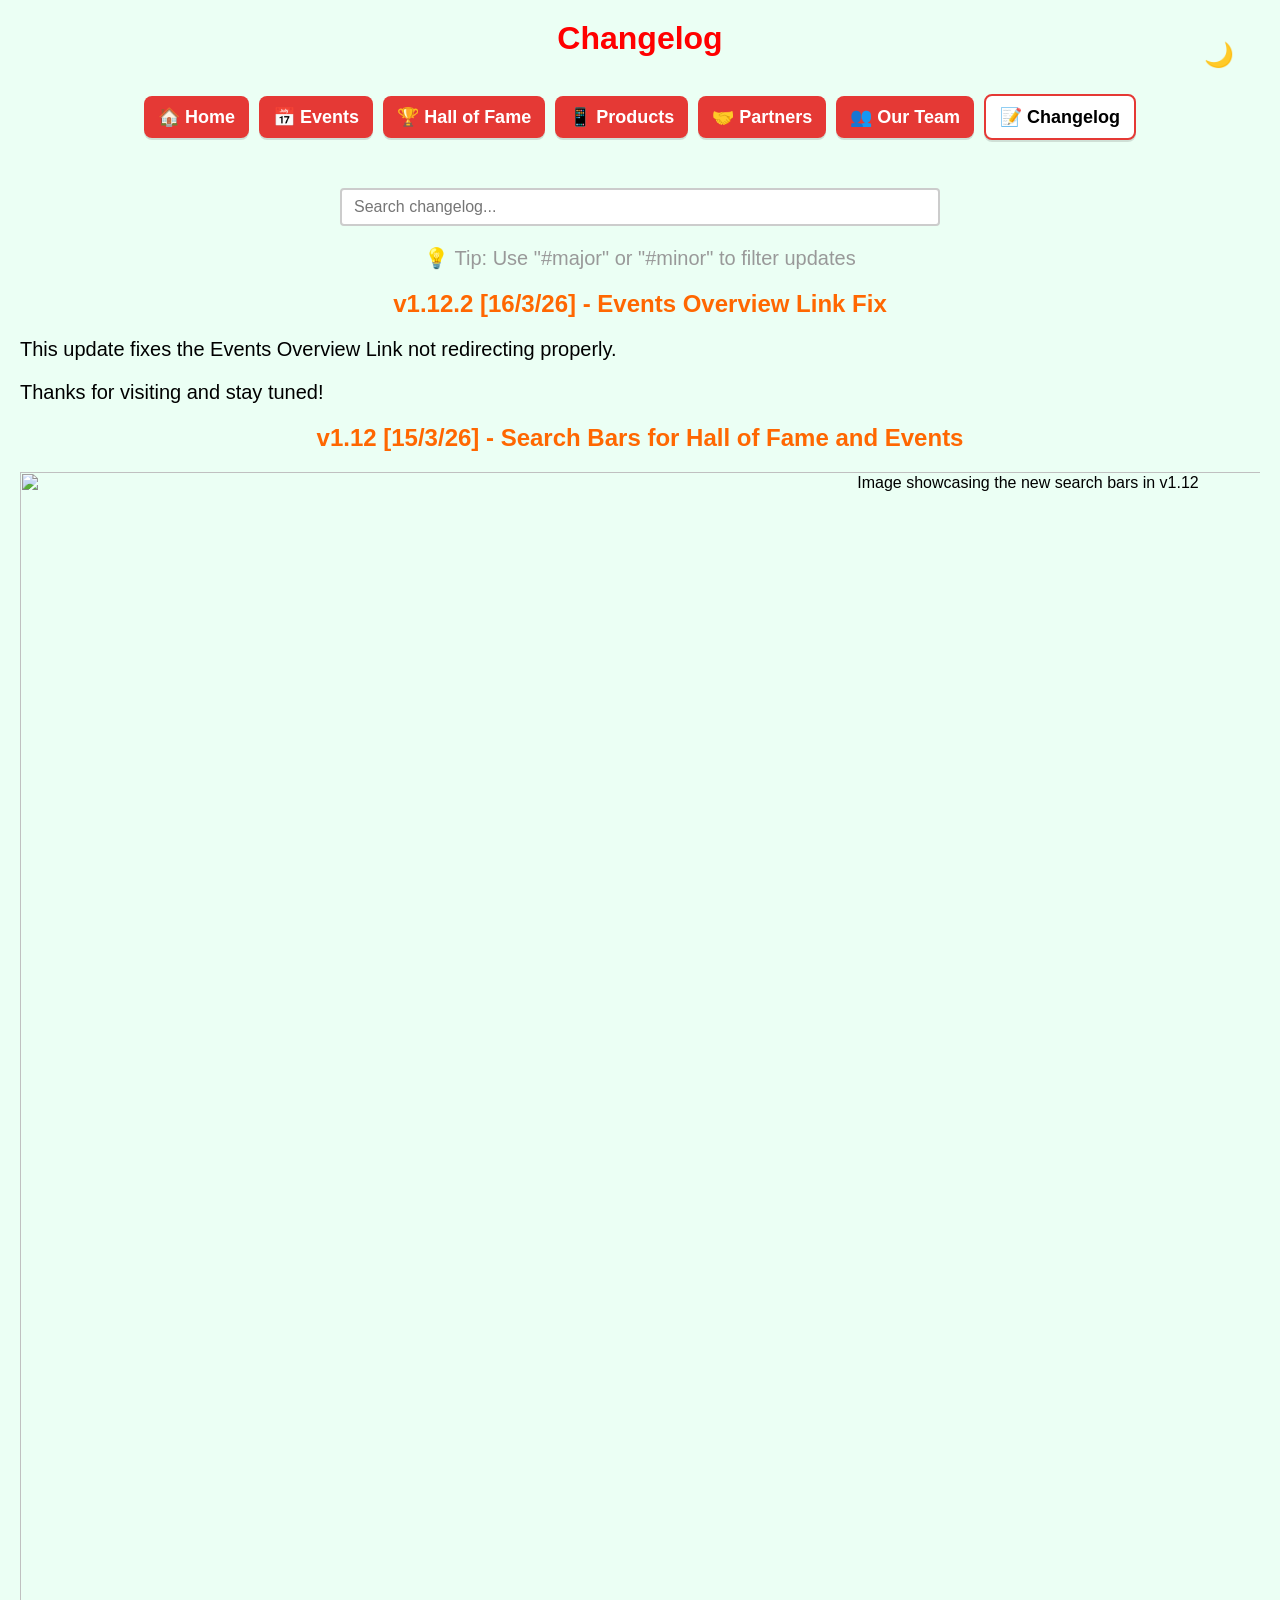
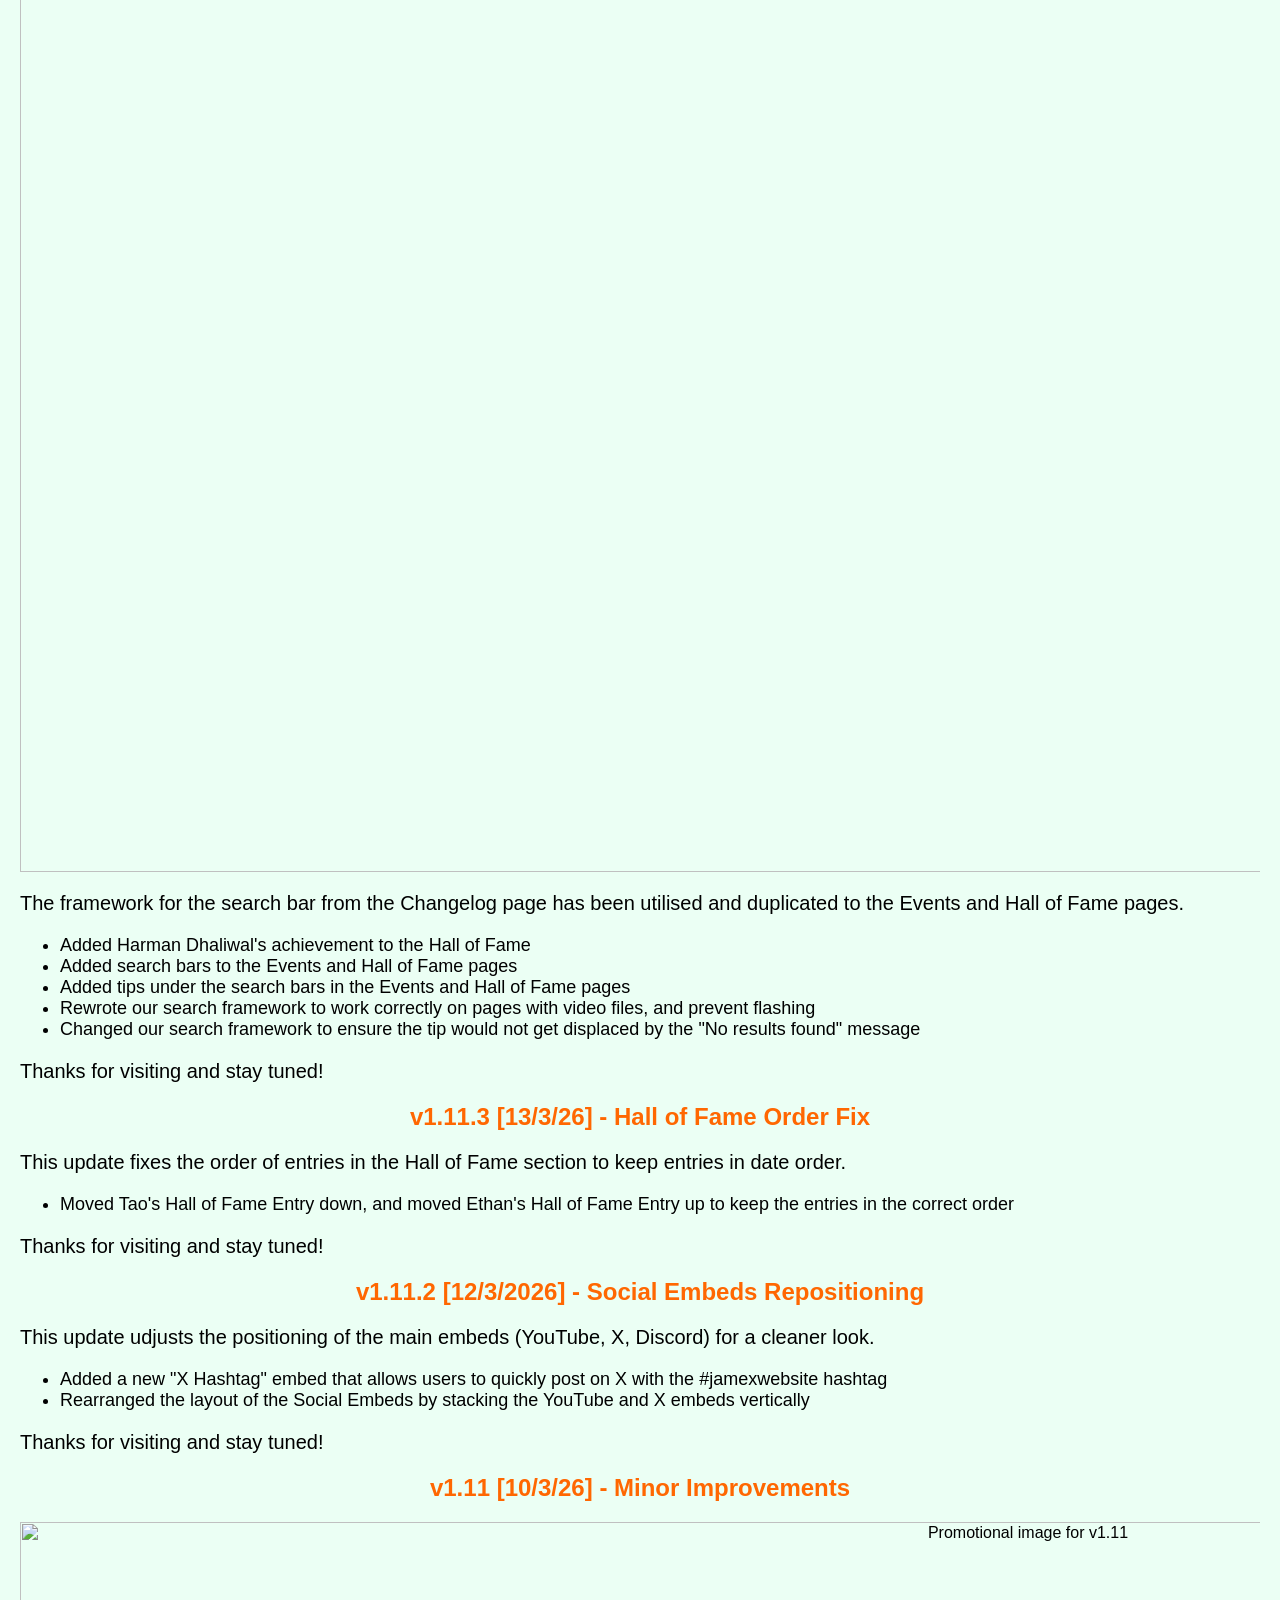
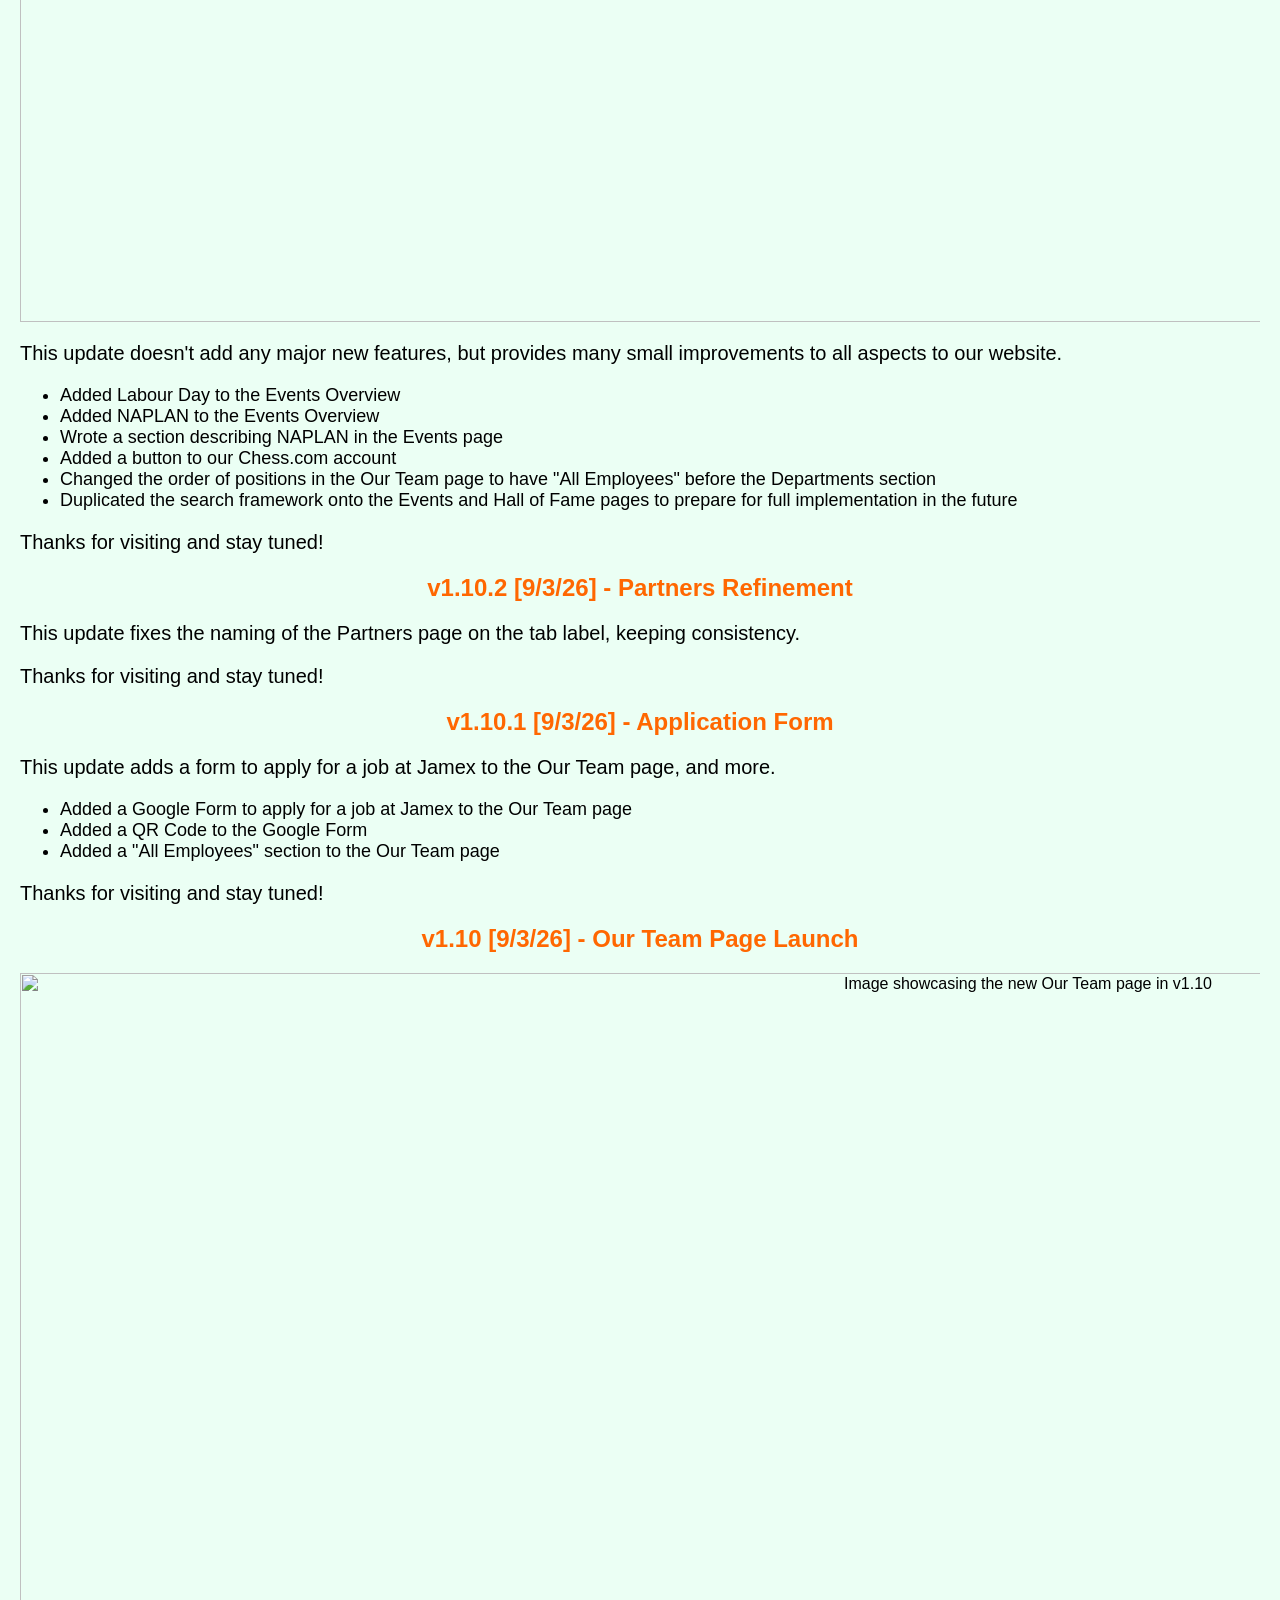
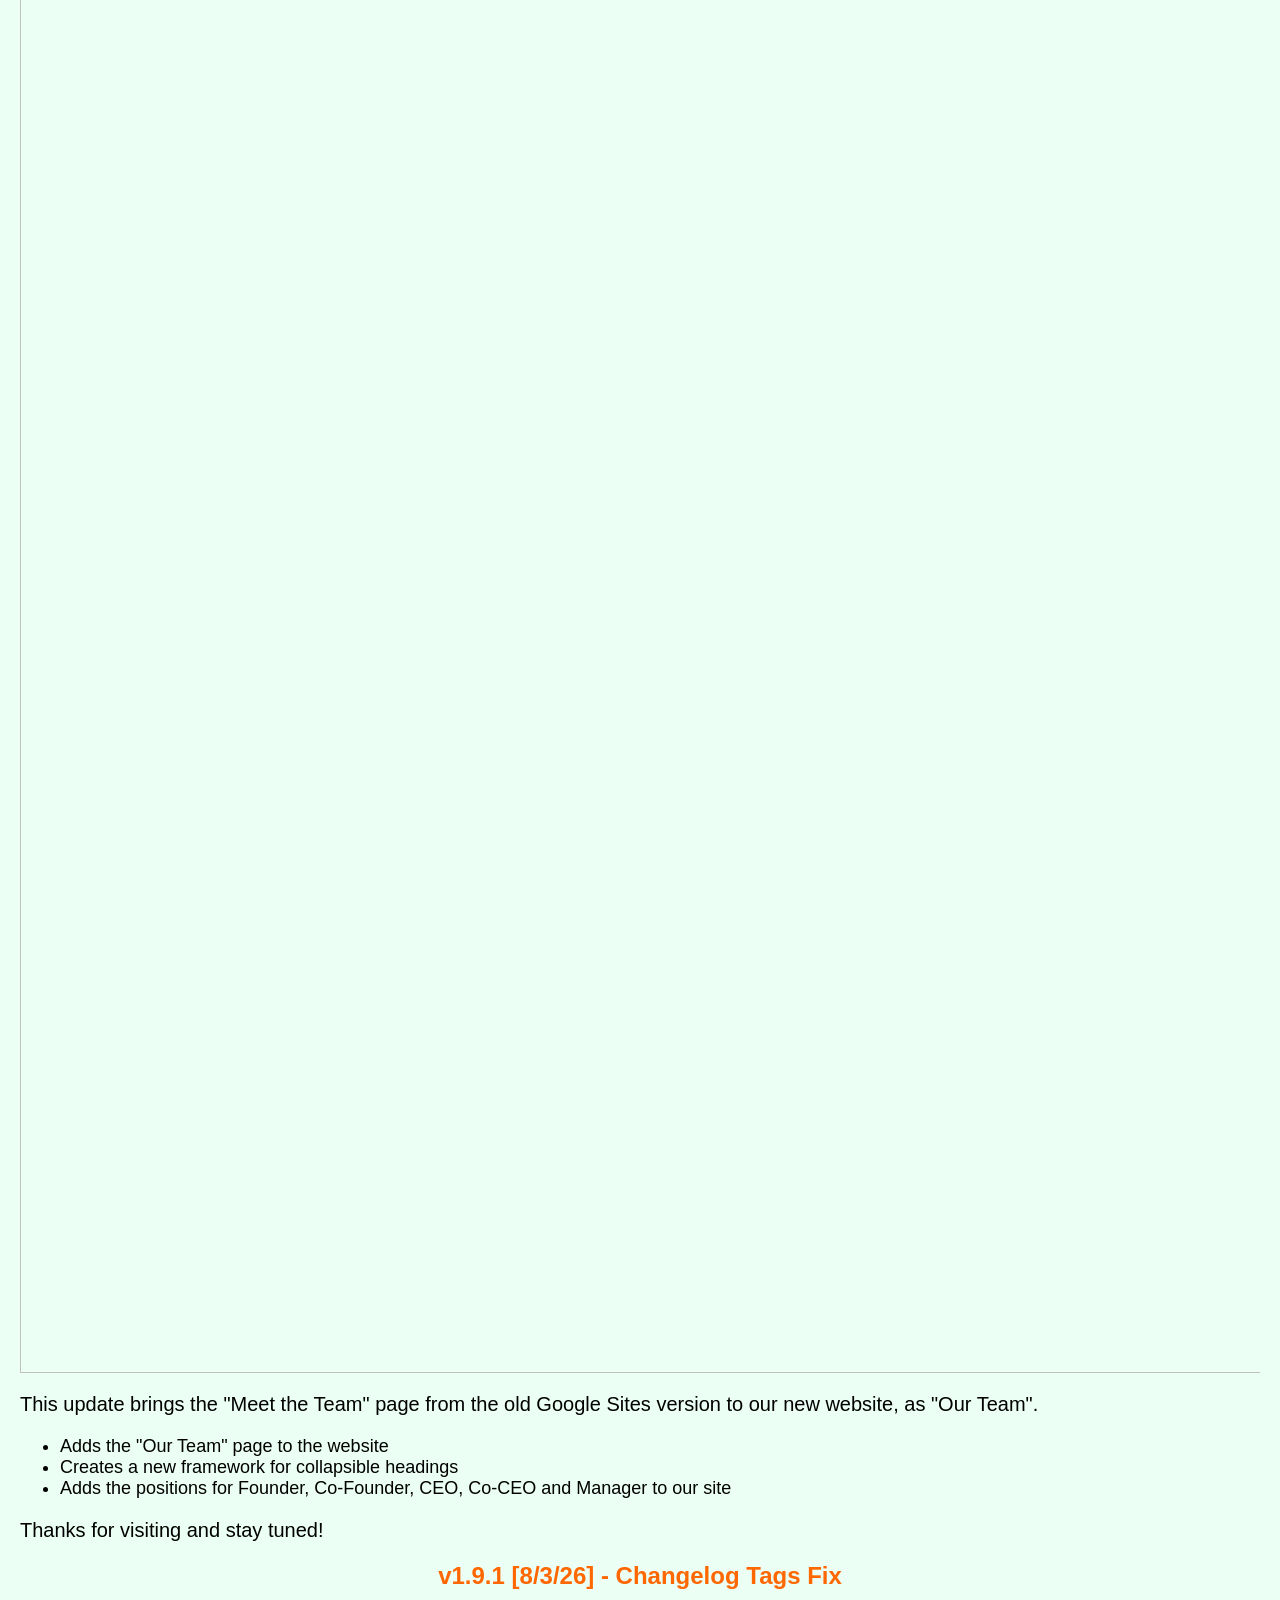
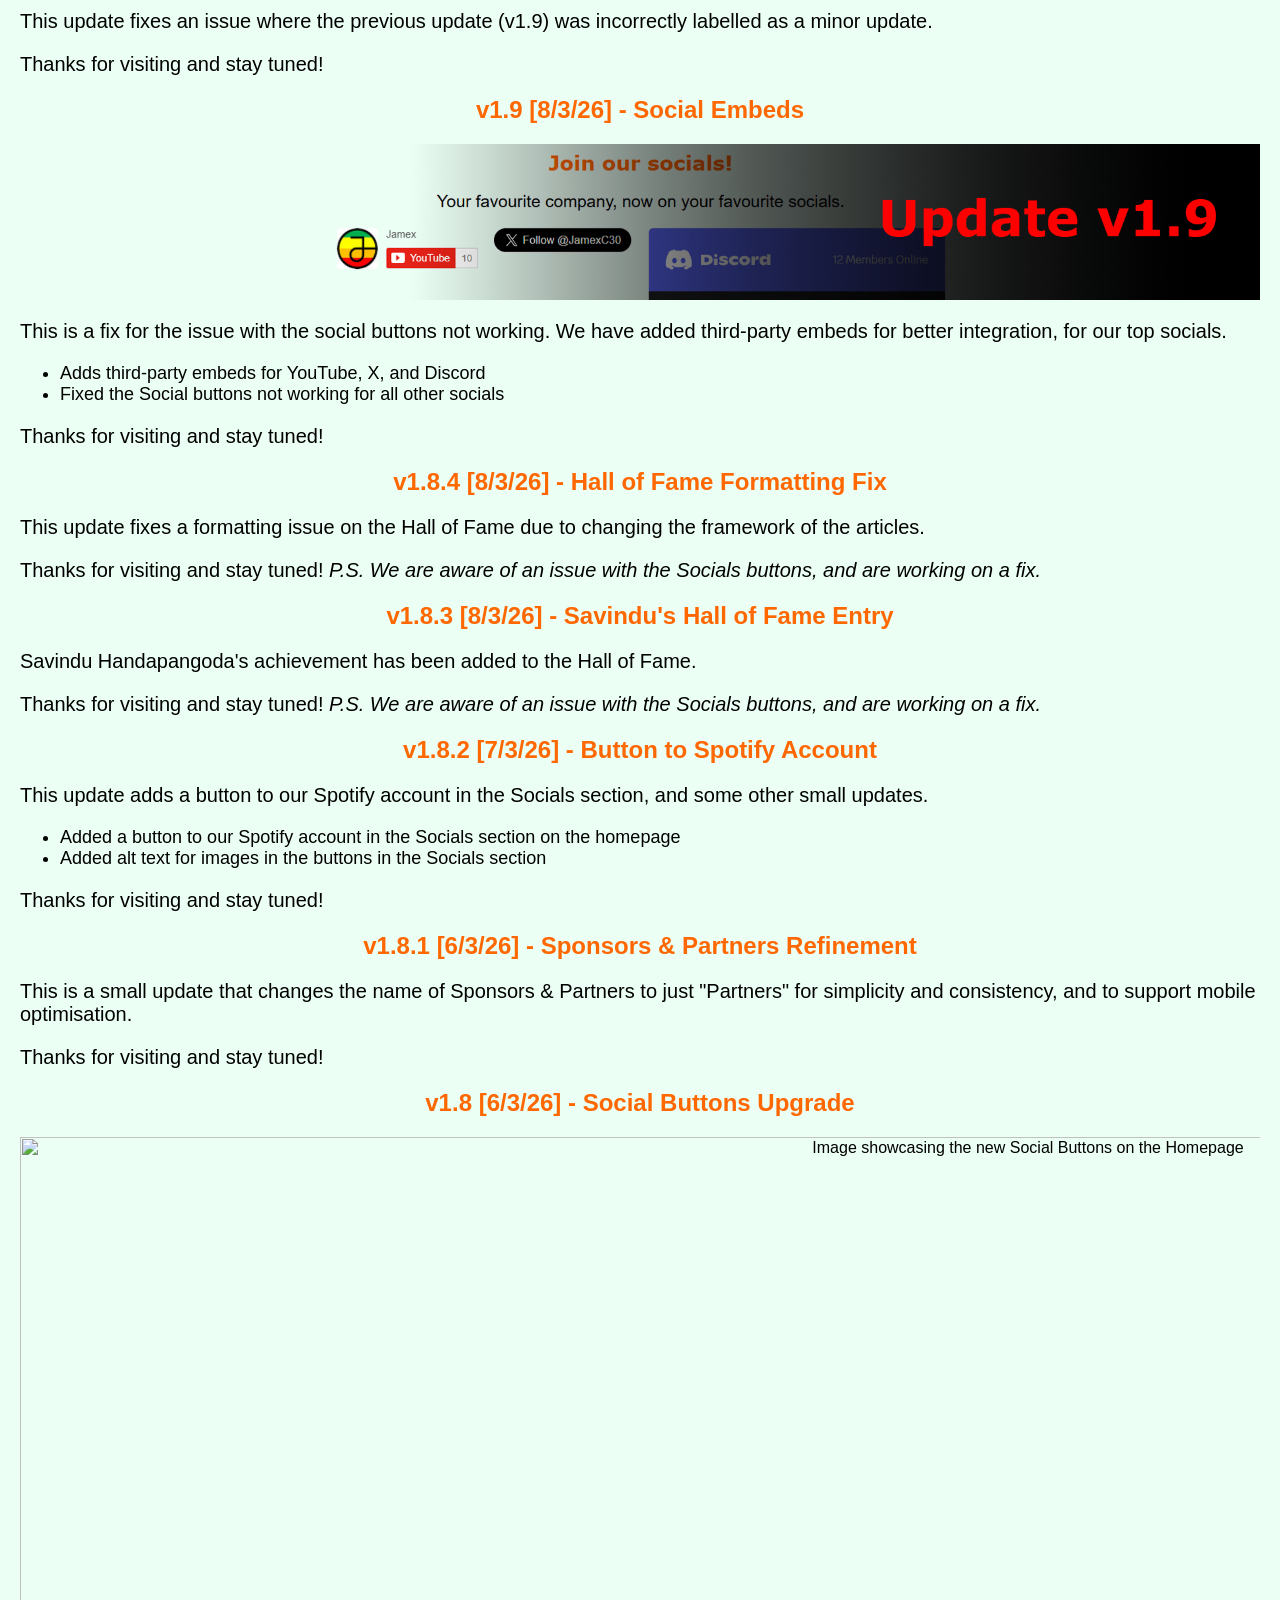
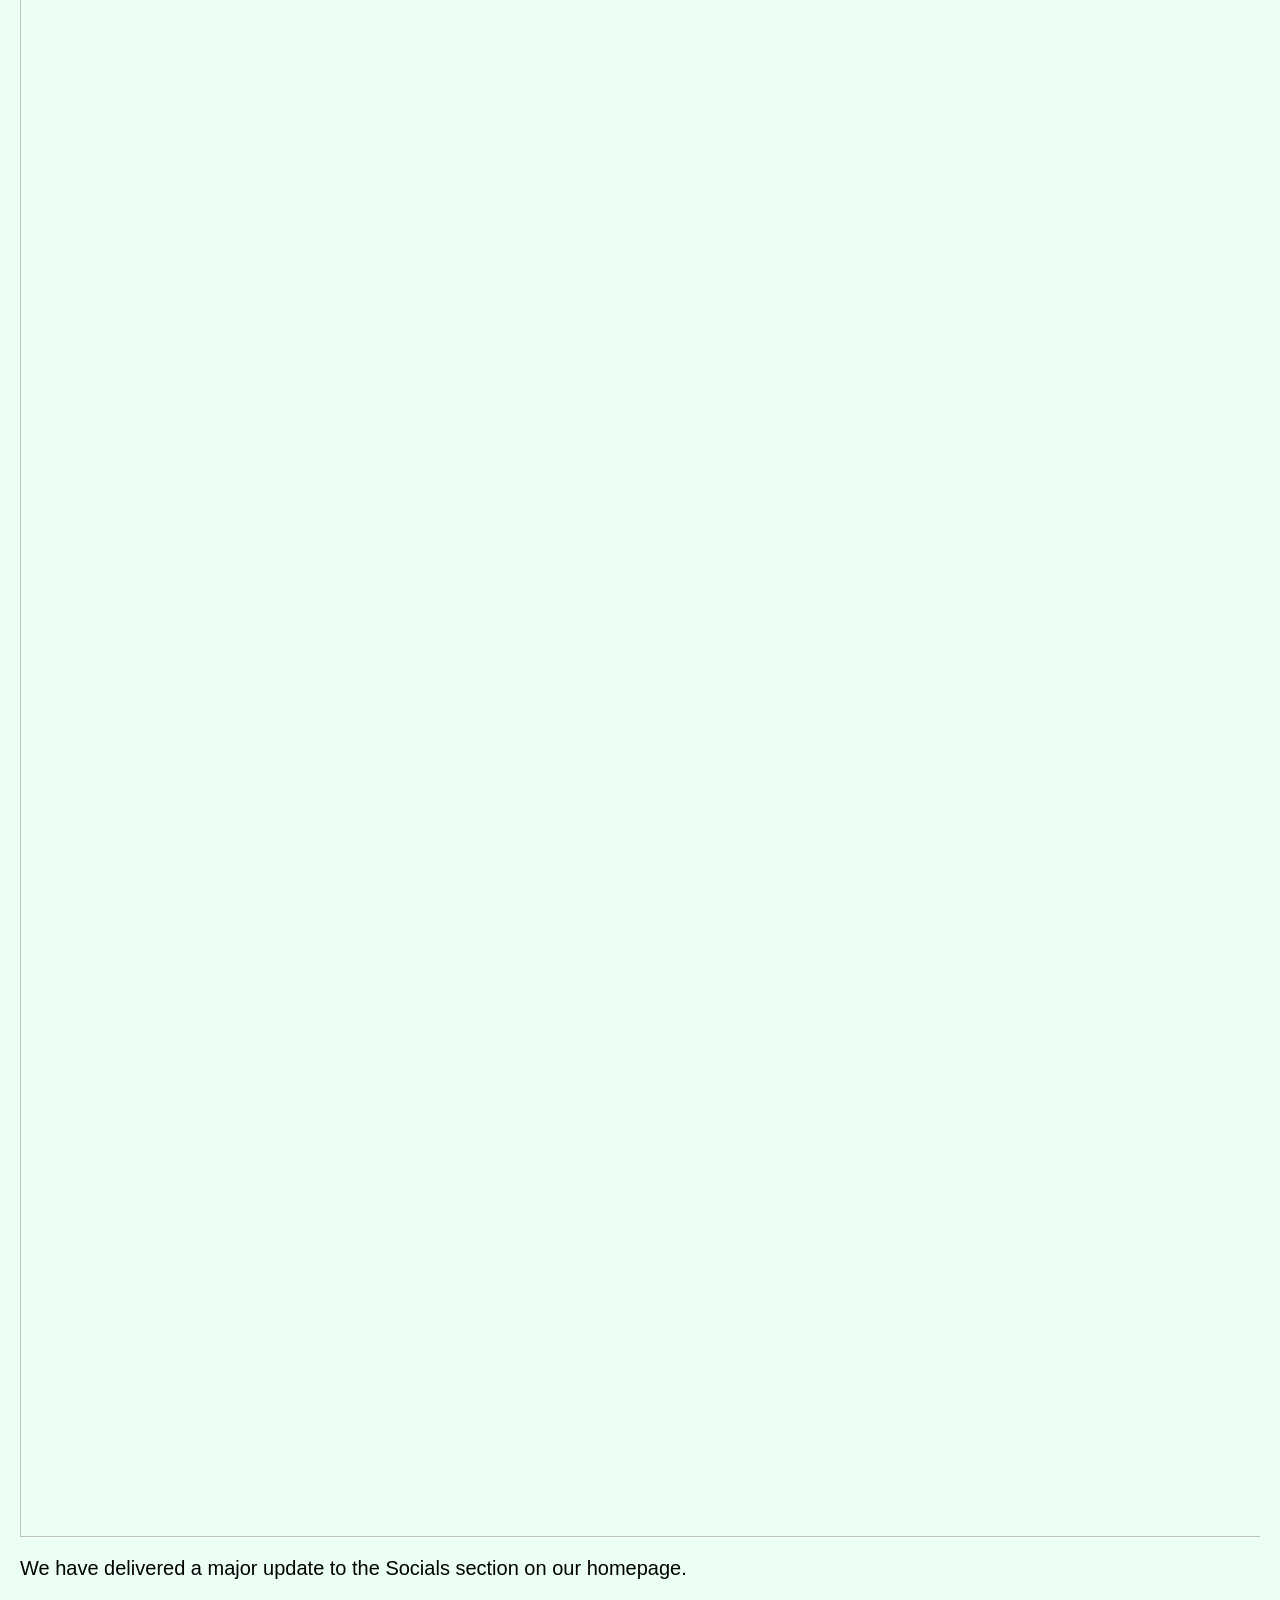
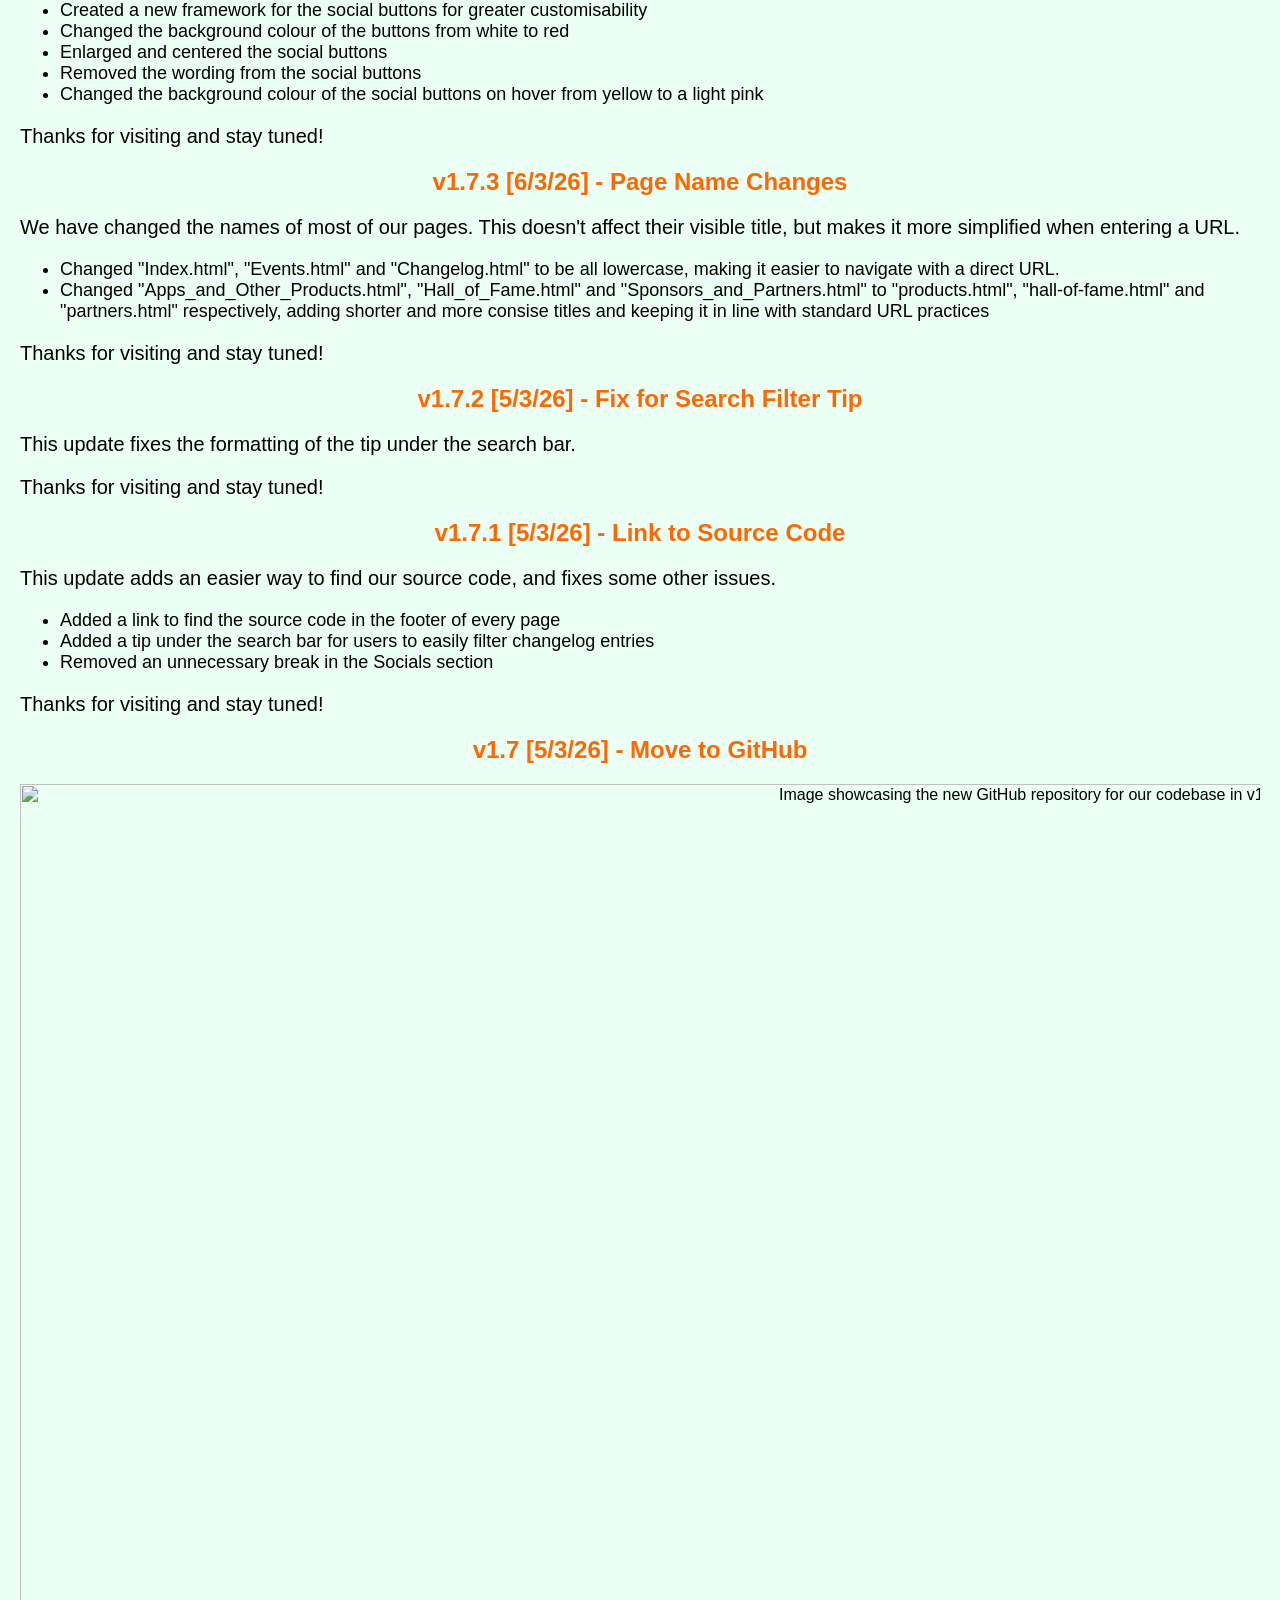
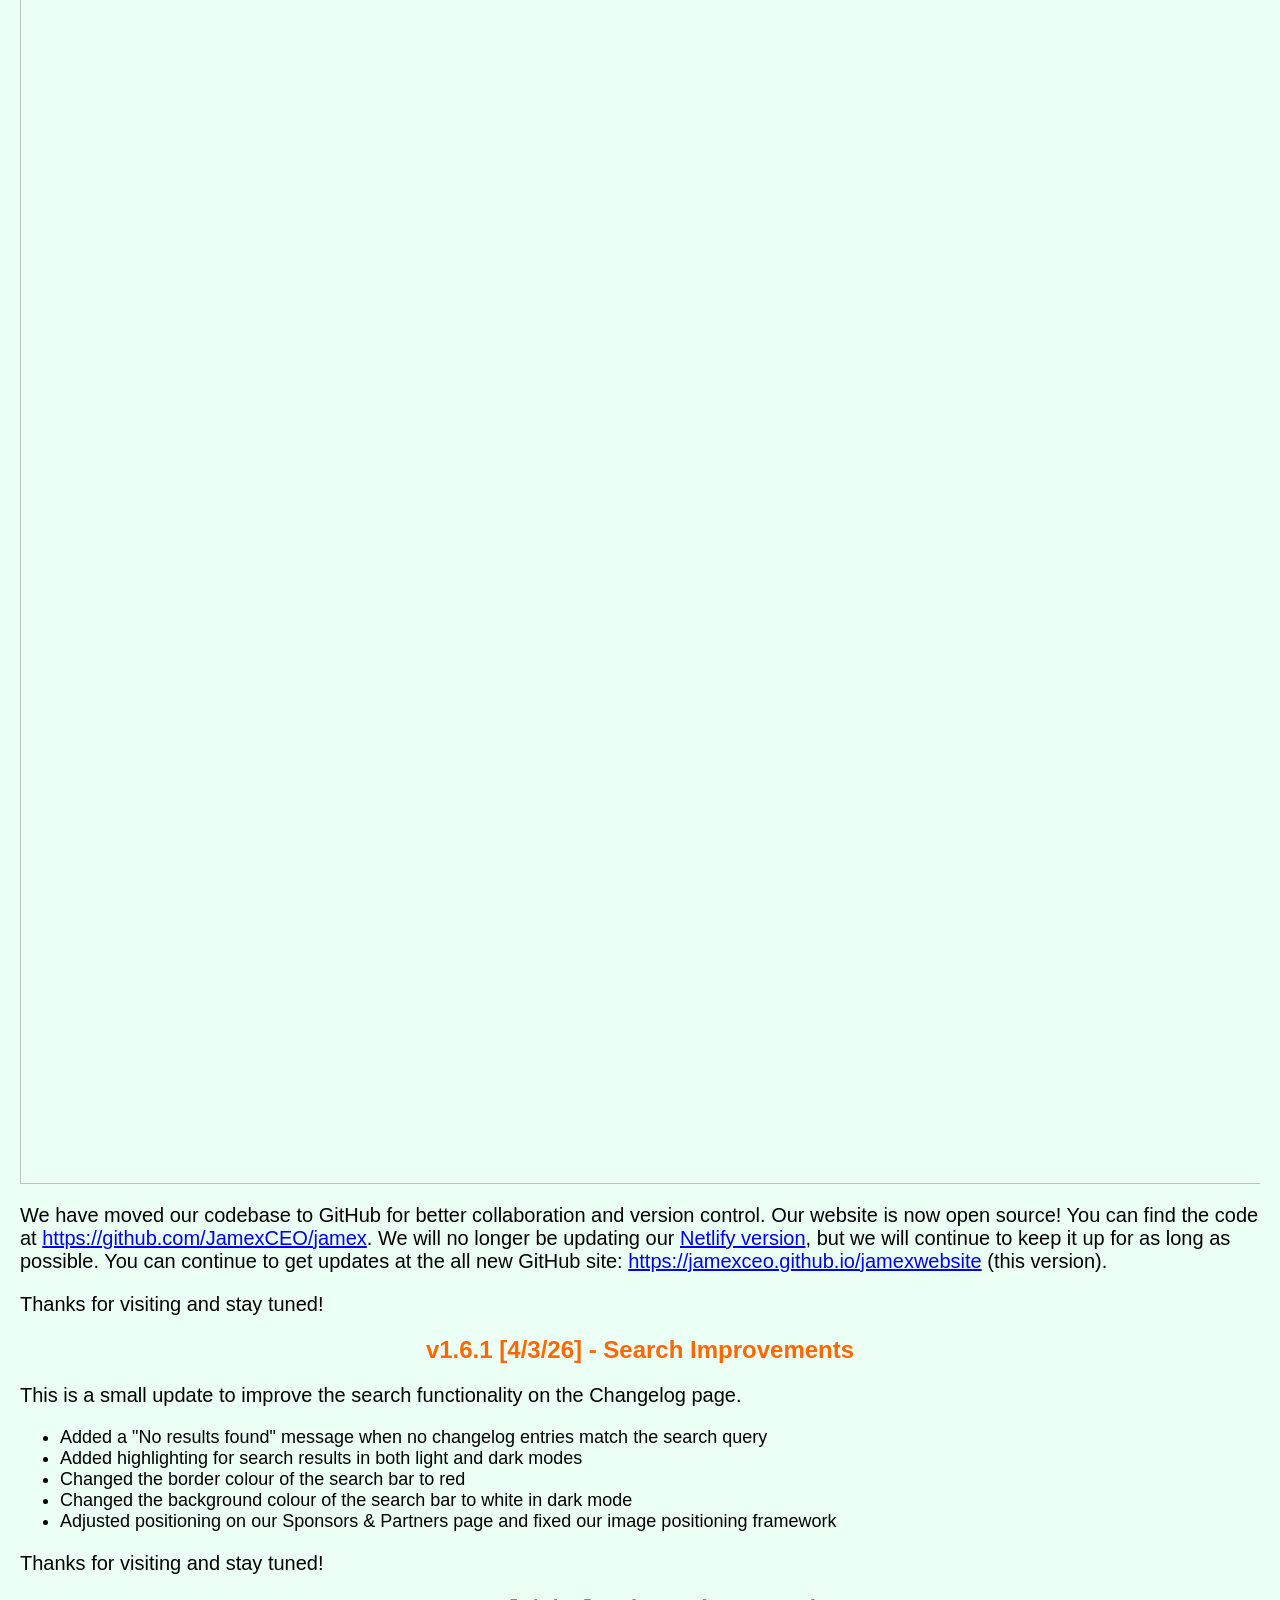
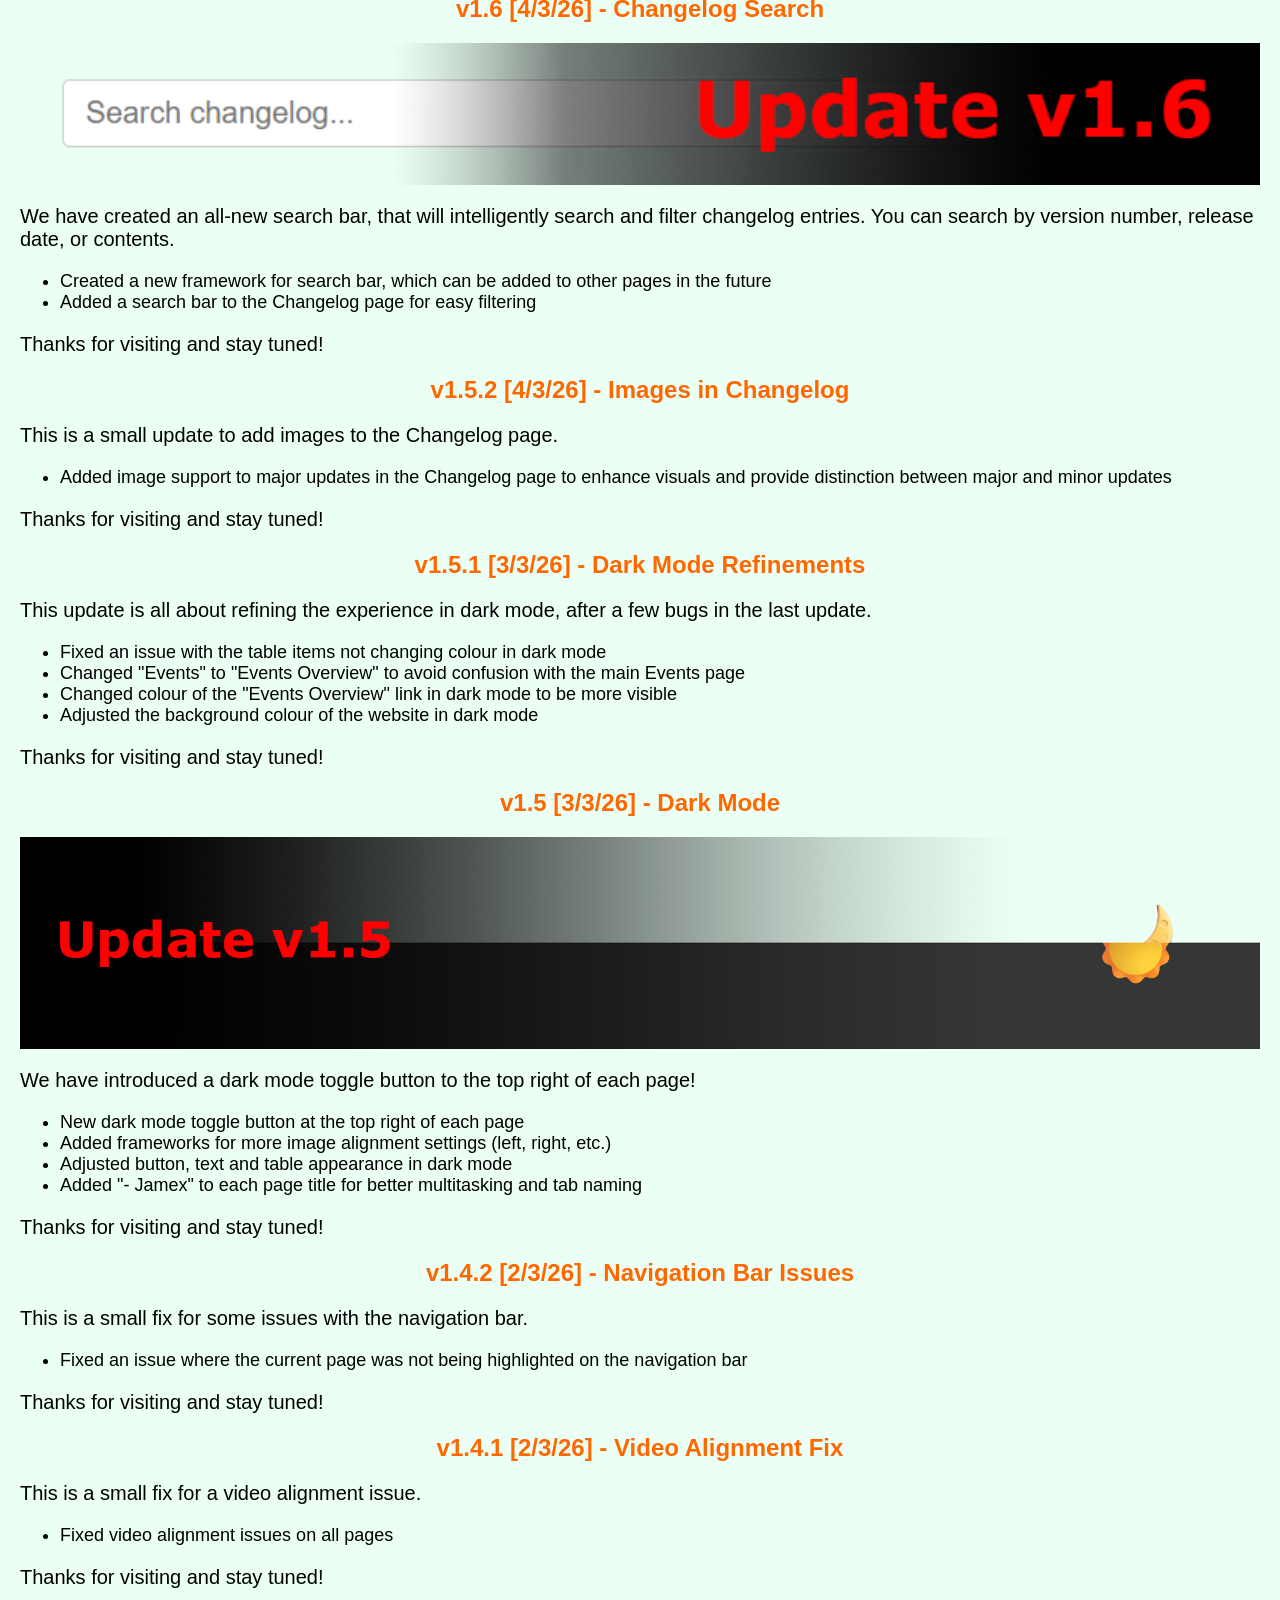
==== changelog.html @ a8b5c5fd "v1.12.1 - Events Overview Link Fix This update fixes the Events Overview Link not redirecting proper" ====
<html>
<head>
    <link rel="stylesheet" href="style.css">
    <link rel="icon" type="image/png" href="assets/favicon.png?">
    <title> Changelog - Jamex </title>
</head>
<body>
        <header> <h1> Changelog </h1>
            <button id="theme-toggle" aria-label="Toggle dark mode">🌙</button>
        </header>
    <nav class="navbar">
        <ul>
            <li><a href="index.html">🏠 Home</a></li>
            <li><a href="events.html">📅 Events</a></li>
            <li><a href="hall-of-fame.html">🏆 Hall of Fame</a></li>
            <li><a href="products.html">📱 Products</a></li>
            <li><a href="partners.html">🤝 Partners</a></li>
            <li><a href="our-team.html">👥 Our Team</a></li>
            <li><a href="changelog.html">📝 Changelog</a></li>
        </ul>
    </nav>
        <section> 
            <!-- search widget; can be reused on other pages by matching IDs and selectors -->
            <div class="search-container">
                <input id="changelog-search" type="text" placeholder="Search changelog...">
            </div>
            <div class="small-text">
                <p> 💡 Tip: Use "#major" or "#minor" to filter updates </p>
            </div>
            <!-- individual changelog entries wrapped for easy filtering -->
            <article class="changelog-entry">
                <div class="tags"> #minor </div>
                <h2> v1.12.2 [16/3/26] - Events Overview Link Fix </h2>
                <p> This update fixes the Events Overview Link not redirecting properly. </p>
                <p> Thanks for visiting and stay tuned! </p>
            </article>
            <article class="changelog-entry">
                <div class="tags"> #major </div>
                <h2> v1.12 [15/3/26] - Search Bars for Hall of Fame and Events </h2>
                <div class="image-container">
                    <img src="assets/v1.12-image.png" width="2000" alt="Image showcasing the new search bars in v1.12">
                </div>
                <p> The framework for the search bar from the Changelog page has been utilised and duplicated to the Events and Hall of Fame pages. </p>
                <ul>
                    <li> Added Harman Dhaliwal's achievement to the Hall of Fame </li>
                    <li> Added search bars to the Events and Hall of Fame pages </li>
                    <li> Added tips under the search bars in the Events and Hall of Fame pages </li>
                    <li> Rewrote our search framework to work correctly on pages with video files, and prevent flashing </li>
                    <li> Changed our search framework to ensure the tip would not get displaced by the "No results found" message </li>
                </ul>
                <p> Thanks for visiting and stay tuned! </p>
            </article>
            <article class="changelog-entry">
                <div class="tags"> #minor </div>
                <h2> v1.11.3 [13/3/26] - Hall of Fame Order Fix </h2>
                <p> This update fixes the order of entries in the Hall of Fame section to keep entries in date order. </p>
                <ul>
                    <li> Moved Tao's Hall of Fame Entry down, and moved Ethan's Hall of Fame Entry up to keep the entries in the correct order </li>
                </ul>
                <p> Thanks for visiting and stay tuned! </p>
            </article>
            <article class="changelog-entry">
                <div class="tags"> #minor </div>
                <h2> v1.11.2 [12/3/2026] - Social Embeds Repositioning </h2>
                <p> This update udjusts the positioning of the main embeds (YouTube, X, Discord) for a cleaner look. </p>
                <ul>
                    <li> Added a new "X Hashtag" embed that allows users to quickly post on X with the #jamexwebsite hashtag </li>
                    <li> Rearranged the layout of the Social Embeds by stacking the YouTube and X embeds vertically </li>
                </ul>
                <p> Thanks for visiting and stay tuned! </p>
            </article>
            <article class="changelog-entry">
                <div class="tags"> #major </div>
                <h2> v1.11 [10/3/26] - Minor Improvements </h2>
                <div class="image-container">
                    <img src="assets/v1.11-image.png" width="2000" alt="Promotional image for v1.11">
                </div>
                <p> This update doesn't add any major new features, but provides many small improvements to all aspects to our website. </p>
                <ul>
                    <li> Added Labour Day to the Events Overview </li>
                    <li> Added NAPLAN to the Events Overview </li>
                    <li> Wrote a section describing NAPLAN in the Events page </li>
                    <li> Added a button to our Chess.com account </li>
                    <li> Changed the order of positions in the Our Team page to have "All Employees" before the Departments section </li>
                    <li> Duplicated the search framework onto the Events and Hall of Fame pages to prepare for full implementation in the future </li>
                </ul>
                <p> Thanks for visiting and stay tuned! </p>
            </article>
            <article class="changelog-entry">
                <div class="tags"> #minor </div>
                <h2> v1.10.2 [9/3/26] - Partners Refinement </h2>
                <p> This update fixes the naming of the Partners page on the tab label, keeping consistency. </p>
                <p> Thanks for visiting and stay tuned! </p>
            </article>
            <article class="changelog-entry">
                <div class="tags"> #minor </div>
                <h2> v1.10.1 [9/3/26] - Application Form </h2>
                <p> This update adds a form to apply for a job at Jamex to the Our Team page, and more. </p>
                <ul>
                    <li> Added a Google Form to apply for a job at Jamex to the Our Team page </li>
                    <li> Added a QR Code to the Google Form </li>
                    <li> Added a "All Employees" section to the Our Team page </li>
                </ul>
                <p> Thanks for visiting and stay tuned! </p>
            </article>
            <article class="changelog-entry">
                <div class="tags"> #major </div>
                <h2> v1.10 [9/3/26] - Our Team Page Launch </h2>
                <div class="image-container">
                    <img src="assets/v1.10-image.png" width="2000" alt="Image showcasing the new Our Team page in v1.10">
                </div>
                <p> This update brings the "Meet the Team" page from the old Google Sites version to our new website, as "Our Team". </p>
                <ul>
                    <li> Adds the "Our Team" page to the website </li>
                    <li> Creates a new framework for collapsible headings </li>
                    <li> Adds the positions for Founder, Co-Founder, CEO, Co-CEO and Manager to our site </li>
                </ul>
                <p> Thanks for visiting and stay tuned! </p>
            </article>
            <article class="changelog-entry">
                <div class="tags"> #minor </div>
                <h2> v1.9.1 [8/3/26] - Changelog Tags Fix </h2>
                <p> This update fixes an issue where the previous update (v1.9) was incorrectly labelled as a minor update. </p>
                <p> Thanks for visiting and stay tuned! </p>
            </article>
            <article class="changelog-entry">
                <div class="tags"> #major </div>
                <h2> v1.9 [8/3/26] - Social Embeds </h2>
                <div class="image-container">
                    <img src="assets/v1.9-image.png" width="2000" alt="Image showcasing the new Social Embeds in v1.9">
                </div>
                <p> This is a fix for the issue with the social buttons not working. We have added third-party embeds for better integration, for our top socials. </p>
                <ul>
                    <li> Adds third-party embeds for YouTube, X, and Discord </li>
                    <li> Fixed the Social buttons not working for all other socials </li>
                </ul>
                <p> Thanks for visiting and stay tuned! <p>
            </article>
            <article class="changelog-entry">
                <div class="tags"> #minor </div>
                <h2> v1.8.4 [8/3/26] - Hall of Fame Formatting Fix </h2>
                    <p> This update fixes a formatting issue on the Hall of Fame due to changing the framework of the articles. </p>
                    <p> Thanks for visiting and stay tuned! <i> P.S. We are aware of an issue with the Socials buttons, and are working on a fix. </i> </p>
            </article>
            <article class="changelog-entry">
                <div class="tags"> #minor </div>
                <h2> v1.8.3 [8/3/26] - Savindu's Hall of Fame Entry </h2>
                <p> Savindu Handapangoda's achievement has been added to the Hall of Fame. </p>
                <p> Thanks for visiting and stay tuned! <i> P.S. We are aware of an issue with the Socials buttons, and are working on a fix. </i></p>
            </article>
            <article class="changelog-entry">
                <div class="tags"> #minor </div>
                <h2> v1.8.2 [7/3/26] - Button to Spotify Account </h2>
                <p> This update adds a button to our Spotify account in the Socials section, and some other small updates. </p>
                <ul>
                    <li> Added a button to our Spotify account in the Socials section on the homepage </li>
                    <li> Added alt text for images in the buttons in the Socials section </li>
                </ul>
                <p> Thanks for visiting and stay tuned! </p>
            </article>
            <article class="changelog-entry">
                <div class="tags"> #minor </div>
                <h2> v1.8.1 [6/3/26] - Sponsors & Partners Refinement </h2>
                <p> This is a small update that changes the name of Sponsors & Partners to just "Partners" for simplicity and consistency, and to support mobile optimisation. </p>
                <p> Thanks for visiting and stay tuned! </p>
            </article>
            <article class="changelog-entry">
                <div class="tags"> #major </div>
                <h2> v1.8 [6/3/26] - Social Buttons Upgrade </h2>
                <div class="image-container">
                    <img src="assets/v1.8-image.png" width="2000" alt="Image showcasing the new Social Buttons on the Homepage">
                </div>
                <p> We have delivered a major update to the Socials section on our homepage. </p>
                <ul>
                    <li> Created a new framework for the social buttons for greater customisability </li>
                    <li> Changed the background colour of the buttons from white to red </li>
                    <li> Enlarged and centered the social buttons </li>
                    <li> Removed the wording from the social buttons </li>
                    <li> Changed the background colour of the social buttons on hover from yellow to a light pink </li>
                </ul>
                <p> Thanks for visiting and stay tuned! </p>
            </article>
            <article class="changelog-entry">
                <div class="tags"> #minor </div>
                <h2> v1.7.3 [6/3/26] - Page Name Changes </h2>
                <p> We have changed the names of most of our pages. This doesn't affect their visible title, but makes it more simplified when entering a URL. </p>
                <ul>
                    <li> Changed "Index.html", "Events.html" and "Changelog.html" to be all lowercase, making it easier to navigate with a direct URL. </li>
                    <li> Changed "Apps_and_Other_Products.html", "Hall_of_Fame.html" and "Sponsors_and_Partners.html" to "products.html", "hall-of-fame.html" and "partners.html" respectively, adding shorter and more consise titles and keeping it in line with standard URL practices </li>
                </ul>
                <p> Thanks for visiting and stay tuned! </p>
            </article>
            <article class="changelog-entry">
                <div class="tags"> #minor </div>
                <h2> v1.7.2 [5/3/26] - Fix for Search Filter Tip </h2>
                <p> This update fixes the formatting of the tip under the search bar. </p>
                <p> Thanks for visiting and stay tuned! <p>
                <h2> v1.7.1 [5/3/26] - Link to Source Code </h2>
                <p> This update adds an easier way to find our source code, and fixes some other issues. </p>
                <ul>
                    <li> Added a link to find the source code in the footer of every page </li>
                    <li> Added a tip under the search bar for users to easily filter changelog entries </li>
                    <li> Removed an unnecessary break in the Socials section </li>
                </ul>
                <p> Thanks for visiting and stay tuned! </p>
            </article>
            <article class="changelog-entry">
                <div class="tags"> #major </div>
                <h2> v1.7 [5/3/26] - Move to GitHub </h2>
                <div class="image-container">
                    <img src="assets/v1.7-image.png" width="2000" alt="Image showcasing the new GitHub repository for our codebase in v1.7">
                </div>
                <p> We have moved our codebase to GitHub for better collaboration and version control. Our website is now open source! You can find the code at <a href="https://github.com/JamexCEO/jamex"> https://github.com/JamexCEO/jamex</a>. We will no longer be updating our <a href="https://jamexwebsite.netlify.app">Netlify version</a>, but we will continue to keep it up for as long as possible. You can continue to get updates at the all new GitHub site: <a href="https://jamexceo.github.io/jamexwebsite/index.html"> https://jamexceo.github.io/jamexwebsite</a> (this version).</p>
                <p> Thanks for visiting and stay tuned! </p>
            </article>
            <article class="changelog-entry">
                <!-- tags are hidden but included in textContent for searching -->
                <div class="tags"> #minor </div>
                <h2> v1.6.1 [4/3/26] - Search Improvements </h2>
                <p> This is a small update to improve the search functionality on the Changelog page. </p>
                    <ul>
                        <li> Added a "No results found" message when no changelog entries match the search query </li>
                        <li> Added highlighting for search results in both light and dark modes </li>
                        <li> Changed the border colour of the search bar to red </li>
                        <li> Changed the background colour of the search bar to white in dark mode </li>
                        <li> Adjusted positioning on our Sponsors & Partners page and fixed our image positioning framework</li>
                    </ul>
                <p> Thanks for visiting and stay tuned! </p>
            </article>
            <article class="changelog-entry">
                <div class="tags"> #major </div>
                <h2> v1.6 [4/3/26] - Changelog Search </h2>
                <div class="image-container">
                    <img src="assets/v1.6-image.png" width="2000" alt="Image showcasing the new search bar in v1.6">
                </div>
                <p> We have created an all-new search bar, that will intelligently search and filter changelog entries. You can search by version number, release date, or contents.</p>
                    <ul>
                        <li> Created a new framework for search bar, which can be added to other pages in the future </li>
                        <li> Added a search bar to the Changelog page for easy filtering </li>
                    </ul>
                <p> Thanks for visiting and stay tuned! </p>
            </article>
            <article class="changelog-entry">
                <div class="tags"> #minor </div>
                <h2> v1.5.2 [4/3/26] - Images in Changelog </h2>
                <p> This is a small update to add images to the Changelog page. </p>
                <ul>
                    <li> Added image support to major updates in the Changelog page to enhance visuals and provide distinction between major and minor updates </li>
                </ul>
                <p> Thanks for visiting and stay tuned! </p>
            </article>
            <article class="changelog-entry">
                <div class="tags"> #minor </div>
                <h2> v1.5.1 [3/3/26] - Dark Mode Refinements </h2>
                <p> This update is all about refining the experience in dark mode, after a few bugs in the last update. </p>
                <ul>
                    <li> Fixed an issue with the table items not changing colour in dark mode </li>
                    <li> Changed "Events" to "Events Overview" to avoid confusion with the main Events page </li>
                    <li> Changed colour of the "Events Overview" link in dark mode to be more visible </li>
                    <li> Adjusted the background colour of the website in dark mode </li>
                </ul>
                <p> Thanks for visiting and stay tuned! </p>
            </article>
            <article class="changelog-entry">
                <div class="tags"> #major </div>
                <h2> v1.5 [3/3/26] - Dark Mode </h2>
                <div class="image-container">
                    <img src="assets/v1.5-image.png" width="2000" alt="Image showcasing the new dark mode in v1.5">
                </div>
                <p> We have introduced a dark mode toggle button to the top right of each page! </p>
                <ul>
                    <li> New dark mode toggle button at the top right of each page </li>
                    <li> Added frameworks for more image alignment settings (left, right, etc.) </li>
                    <li> Adjusted button, text and table appearance in dark mode </li>
                    <li> Added "- Jamex" to each page title for better multitasking and tab naming </li>
                </ul>
                <p> Thanks for visiting and stay tuned! </p>
            </article>
            <article class="changelog-entry">
                <div class="tags"> #minor </div>
                <h2> v1.4.2 [2/3/26] - Navigation Bar Issues </h2>
                <p> This is a small fix for some issues with the navigation bar. </p>
                <ul>
                    <li> Fixed an issue where the current page was not being highlighted on the navigation bar </li>
                </ul>
                <p> Thanks for visiting and stay tuned! </p>
            </article>
            <article class="changelog-entry">
                <div class="tags"> #minor </div>
                <h2> v1.4.1 [2/3/26] - Video Alignment Fix </h2>
                <p> This is a small fix for a video alignment issue. </p>
                <ul>
                    <li> Fixed video alignment issues on all pages </li>
                </ul>
                <p> Thanks for visiting and stay tuned! </p>
            </article>
            <article class="changelog-entry">
                <div class="tags"> #major </div>
                <h2> v1.4 [2/3/26] - Navigation Bar + more </h2>
                <div class="image-container">
                    <img src="assets/v1.4-image.png" width="2000" alt="Image showcasing the new Navigation Bar in v1.4">
                </div>
                <p> We have introduced a new navigation bar to the top of the website! As part of our transition to VS Code, we were able to make many more changes! </p>
                <ul>
                    <li> New navigation bar </li>
                    <li> Indication of current page on navigation bar through button colour </li>
                    <li> Indication of external links vs internal links through button colour </li>
                    <li> New framework to center images on pages </li>
                    <li> New Changelog page to keep track of changes directly on our website </li>
                    <li> Small visual refinements </li>
                </ul>
                <p> Thanks for visiting and stay tuned! </p>
            </article>
        </section>
    <footer> <small> © Copyright Jamex 2026 | <a href="https://github.com/JamexCEO/jamex"> See our source code </a> </small> </footer>
</body>
<script src="common.js"></script>
<script>
    initSearch('changelog-search', '.changelog-entry');
</script>
</html>
---- style.css ----
/* Use border-box to make sizing and padding predictable */
*, *::before, *::after {
	box-sizing: border-box;
}

/* colour variables allow us to switch theme easily */
:root {
    --bg-color: #ebfff4;
    --text-color: black;
}

body {
    background-color: var(--bg-color);
    color: var(--text-color);
    margin: 0;
    padding: 20px; /* keep content away from the left edge */
    font-family: Arial, sans-serif;
}

/* dark theme — apply by adding .dark on the <body> */
body.dark {
    --bg-color: #363636;
    --text-color: white;
}

/* theme toggle button */
#theme-toggle {
    position: absolute;
    top: 20px;
    right: 20px;
    font-size: 24px;
    border: none;
    background: transparent;
    cursor: pointer;
}

h1 {
	color: #ff0000;
	text-align: center;
	font-family: Verdana, sans-serif;
}

header {
	position: sticky;
	top: 0;
	background-color: var(--bg-color);
	z-index: 100;
}

h2 {
	color: #ff6701;
	text-align: center;
	font-family: Verdana, sans-serif;
}

h2 a {
	color: inherit;
	text-decoration: none;
}

h3 {
	color: #ffc000;
	text-align: left;
	font-family: Verdana, sans-serif;
}

p {
	font-size: 20px;
}

ol, ul {
	font-size: 18px;
}

.button {
	display: inline-flex;
 	align-items: center;
 	gap: 8px;
 	margin: 5px;
 	padding: 6px 10px;
 	background-color: #e53935;
 	border: 2px solid #ffffff;
 	border-radius: 8px;
	transform: scale(1);
	transition: transform 0.15s ease, background-color 0.15s ease;
	box-shadow: 0 2px 0 rgba(0,0,0,0.12);

}
/* Ensure images inside the button sit nicely */
.button img {
 	height: 20px;
 	width: auto;
 	display: block;
}
.button a {
 	color: white;
 	font-size: 16pt;
 	font-family: Verdana, sans-serif;
 	text-decoration: none;
}
/* Preferred: change parent background based on whether the button contains an external link */
.button:has(a[href^="http"]):hover {
	background-color: #ffc000; /* green for external */
	transform: scale(1.05);
}
.button:has(a:not([href^="http"])):hover {
	background-color: orange; /* internal/subpage */
	transform: scale(1.05);
}
/* JS-driven fallback classes for older browsers to avoid text-only highlighting */
.button.hover-external {
	background-color: #ffc000;
	transform: scale(1.05);
}
.button.hover-internal {
	background-color: orange;
	transform: scale(1.05);
}

/* dark mode button styling */
body.dark .button {
	border-color: #000000;
}

.logo-container {
	text-align: center;
	padding-top: 20px;	
	width: 100%;
}
.main-logo {
	max-width: 725px;
	width: 100%;
	height: auto;
	display: block;
	margin: 0 auto;
}

.image-container {
	text-align: center;
	margin: 20px auto;
	width: 100%;
	max-width: 100%;
}

.image-container img {
	max-width: 100%;
	height: auto;
	display: inline-block;
}

/* allow an image to sit inline with text */
.image-container.left {
	float: left;
	width: auto;
	margin: 0 20px 20px 0; /* space between image and paragraph */
	text-align: left;
}

.image-container.right {
	float: right;
	width: auto;
	margin: 0 0 20px 20px; /* space between image and paragraph */
	text-align: right;
}

/* clear any floated children so sections expand to contain them */
section {
	overflow: auto;
}

/* table styling - text colour follows theme variable */
table, th, td {
    color: var(--text-color);
}

/* optional borders to make tables readable in both themes */
table {
    border-collapse: collapse;
    width: 100%;
    table-layout: fixed;
}
th, td {
    padding: 4px;
}

body.dark th, body.dark td {
    border-color: #666;
}
.video-container {
	text-align: center;
	margin: 20px 0;
}
/* Navigation bar styles */
.navbar {
	background: transparent;
	padding: 8px 0;
}
.navbar ul {
	display: flex;
	gap: 10px;
	justify-content: center;
	align-items: center;
	padding: 0;
	margin: 8px 0 20px 0;
	flex-wrap: wrap;
}
.navbar li {
	list-style: none;
}
.navbar a {
	display: inline-block;
	background: #e53935;
	color: #fff;
	padding: 10px 14px;
	border-radius: 8px;
	text-decoration: none;
	font-weight: 600;
	box-shadow: 0 2px 0 rgba(0,0,0,0.12);
}
.navbar a:hover {
	background: orange;
    cursor: pointer;
	transform: scale(1.05);
	transition: 0.15s;
}

/* highlight current page */
.navbar a.active {
    background: white;
    color: black;
 	border: 2px solid #e53935;
}
.navbar a.active:hover {
    background: white;
    color: black;
 	border: 2px solid #e53935;
    transform: scale(1.05);
    transition: 0.15s;
}

@media (max-width: 520px) {
	.navbar a {
		padding: 8px 10px;
		font-size: 14px;
	}
}

/* search bar styling – generic framework for any page */
.search-container {
    text-align: center;
    margin: 20px auto;
    width: 100%;
    max-width: 600px;
}
.search-container input {
    width: 100%;
    padding: 8px 12px;
    font-size: 16px;
    border: 2px solid #ccc;
    border-radius: 4px;
    transition: border-color 0.15s ease;
}

.search-container input:focus {
    outline: none;
    border-color: red;
}

body.dark .search-container input {
    background-color: white;
    color: black;
    border-color: #ccc;
}

body.dark .search-container input:focus {
    border-color: red;
}

/* highlighting for search results */
mark {
    background-color: #ffff00;
    padding: 2px;
    border-radius: 2px;
}

body.dark mark {
    background-color: #ffaa00;
    color: #000;
}

/* no results message */
.no-results {
    text-align: center;
    padding: 20px;
    color: #999;
    font-size: 16px;
}

.small-text {
	text-align: center;
	color: #999;
	font-size: 8px;
}
body.dark .no-results {
    color: #aaa;
}

/* tags are for search only; hide visually but keep in DOM */
.tags {
    display: none;
}
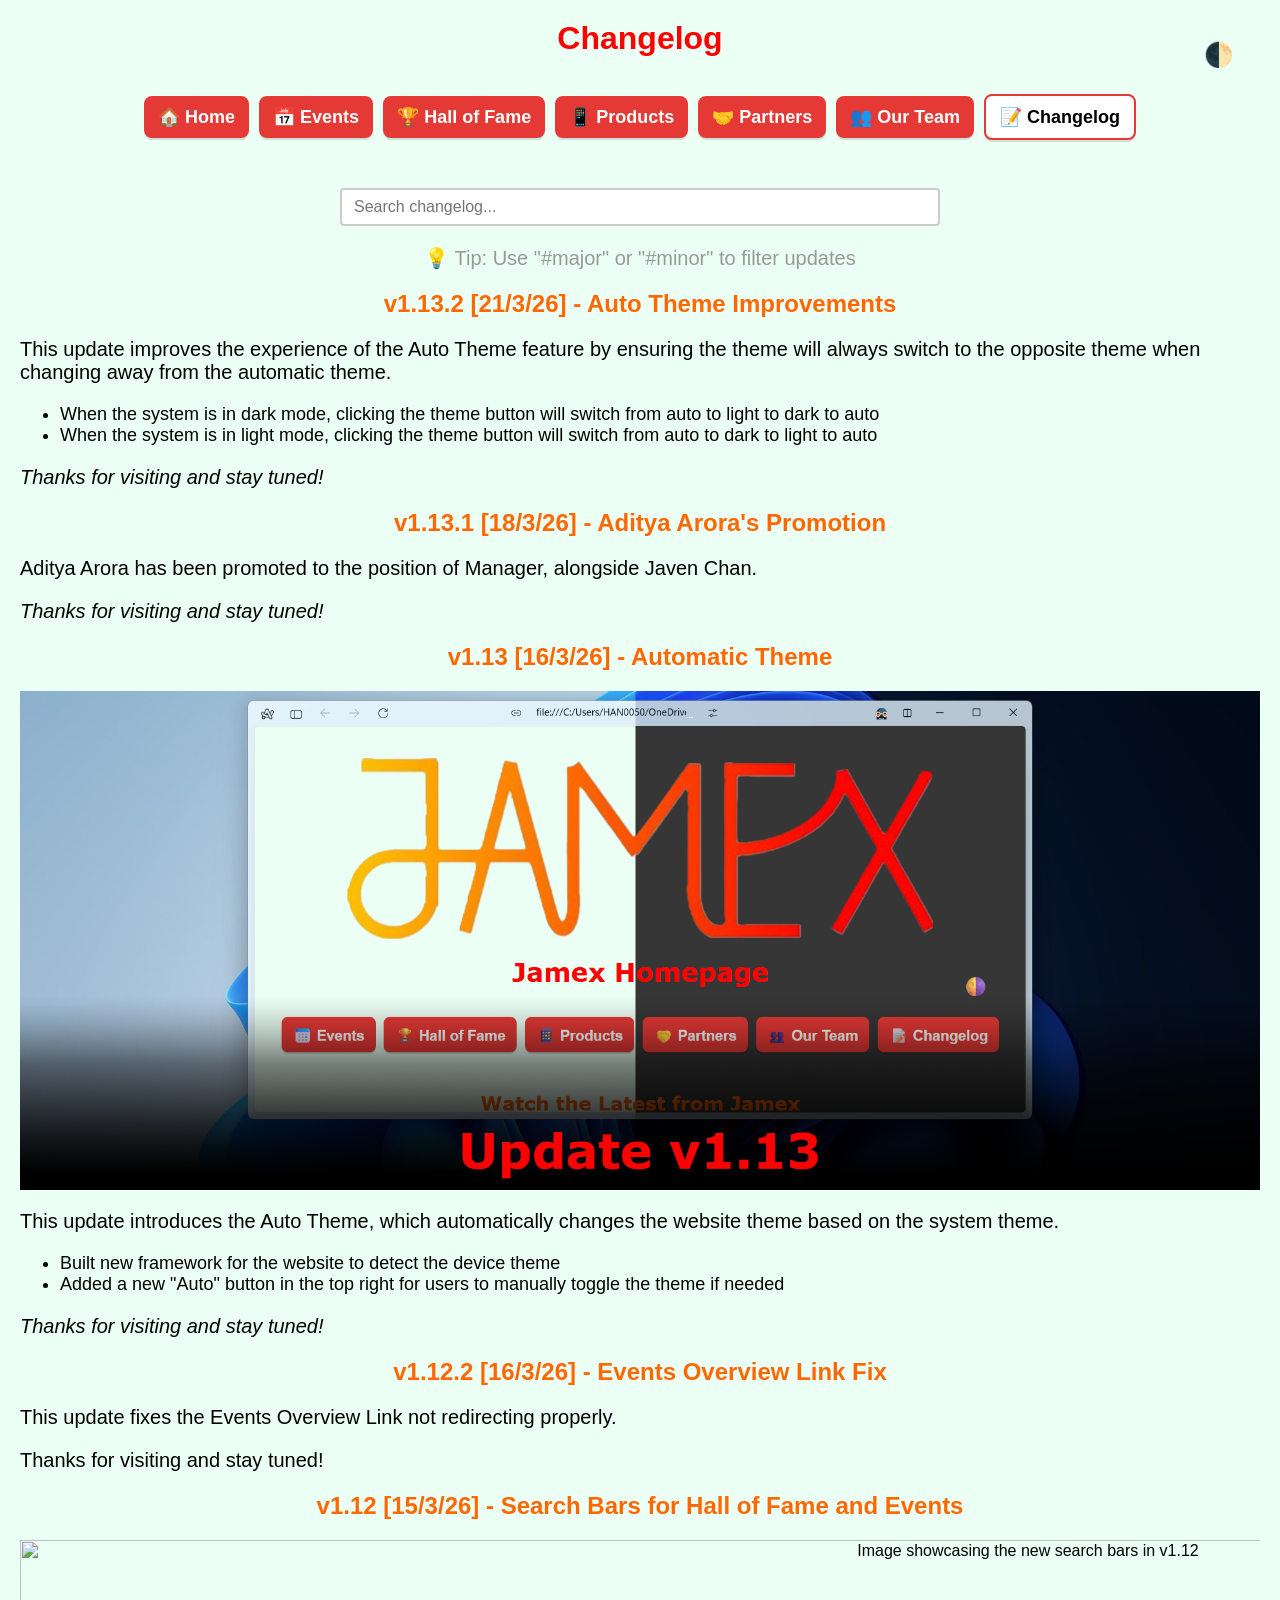
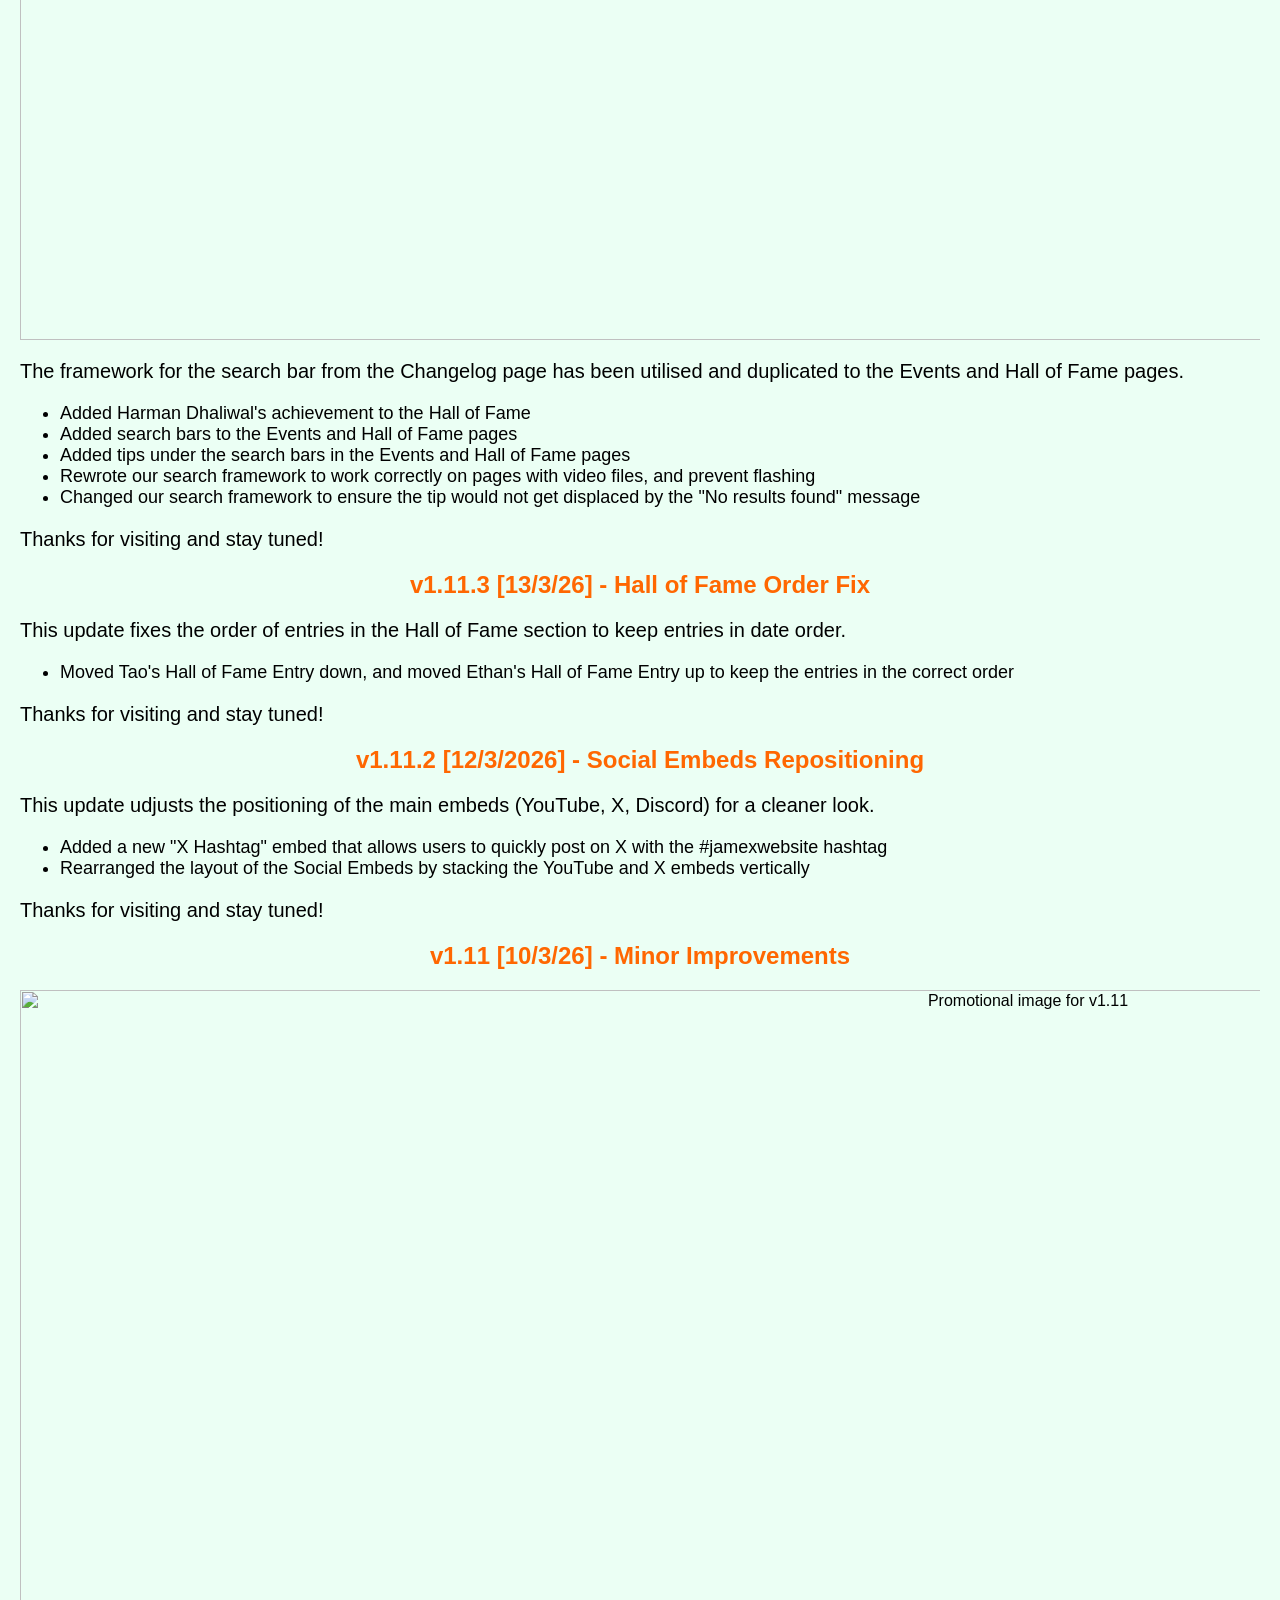
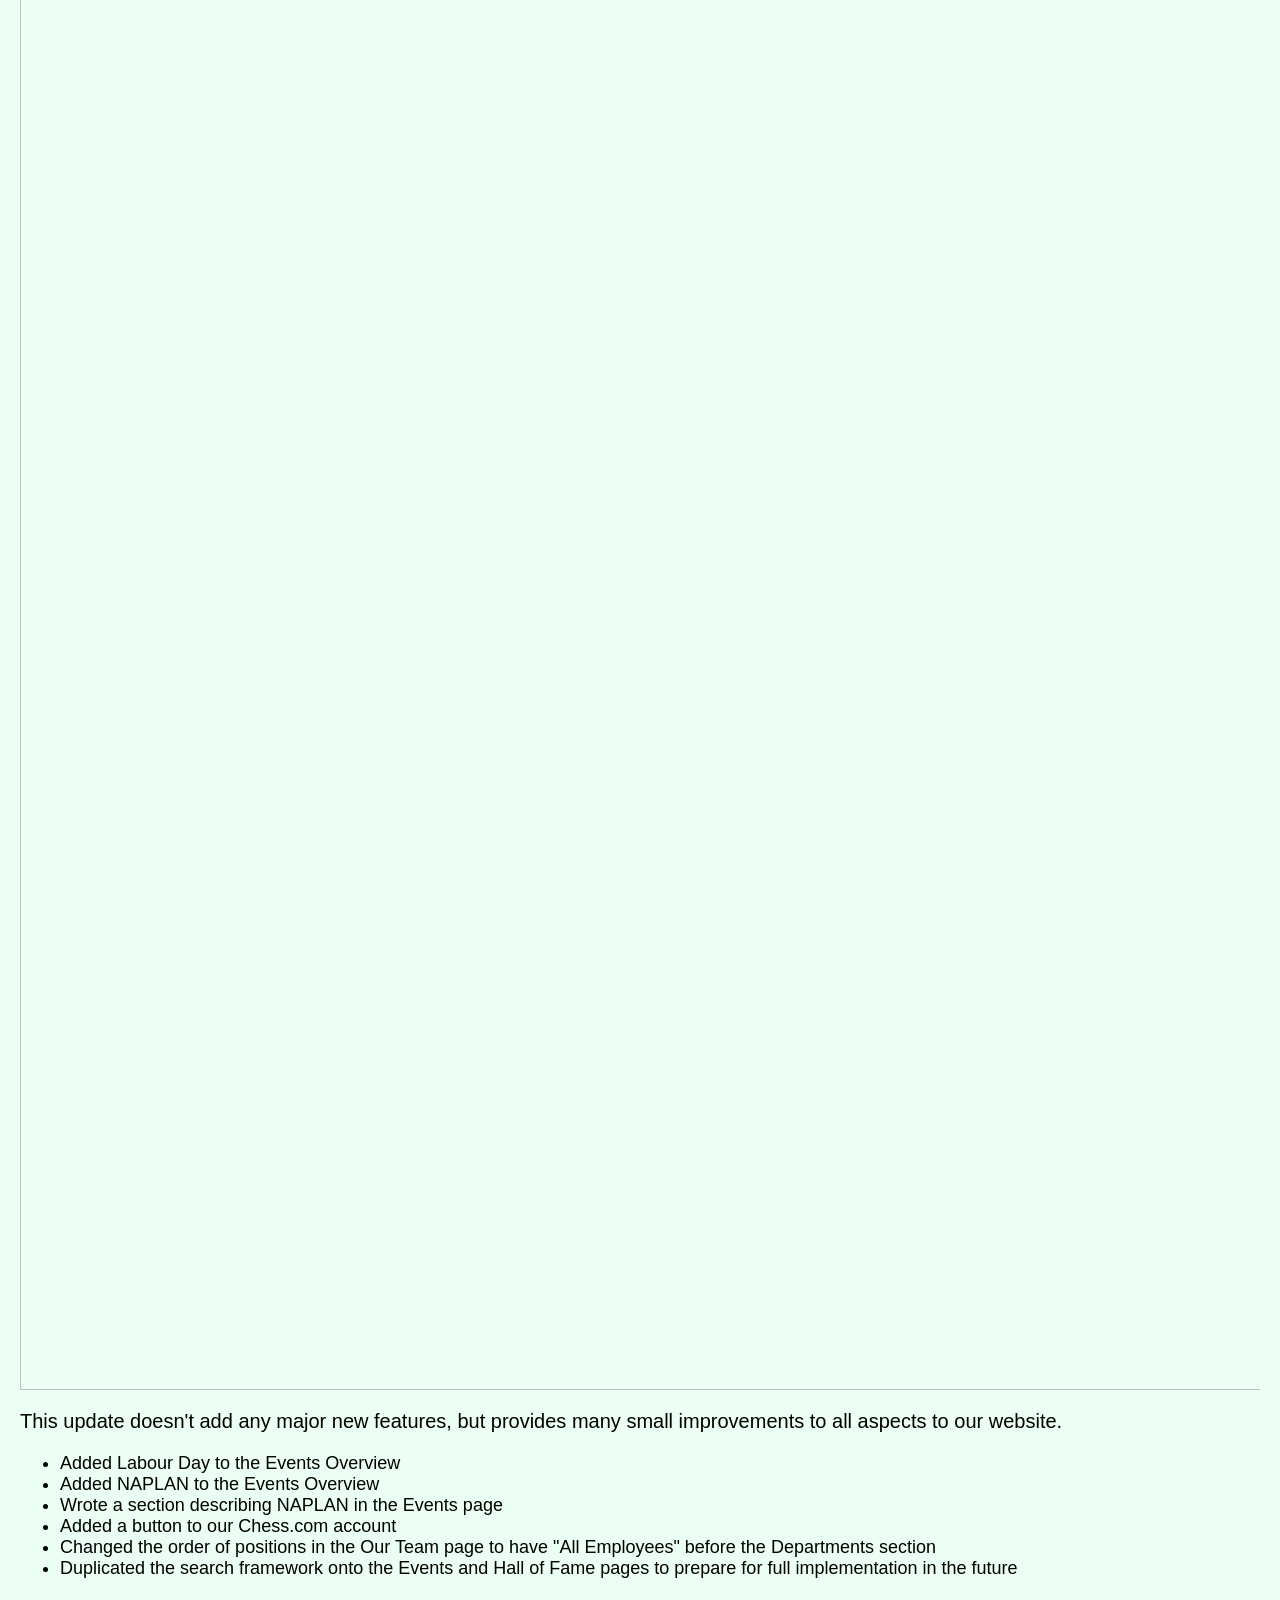
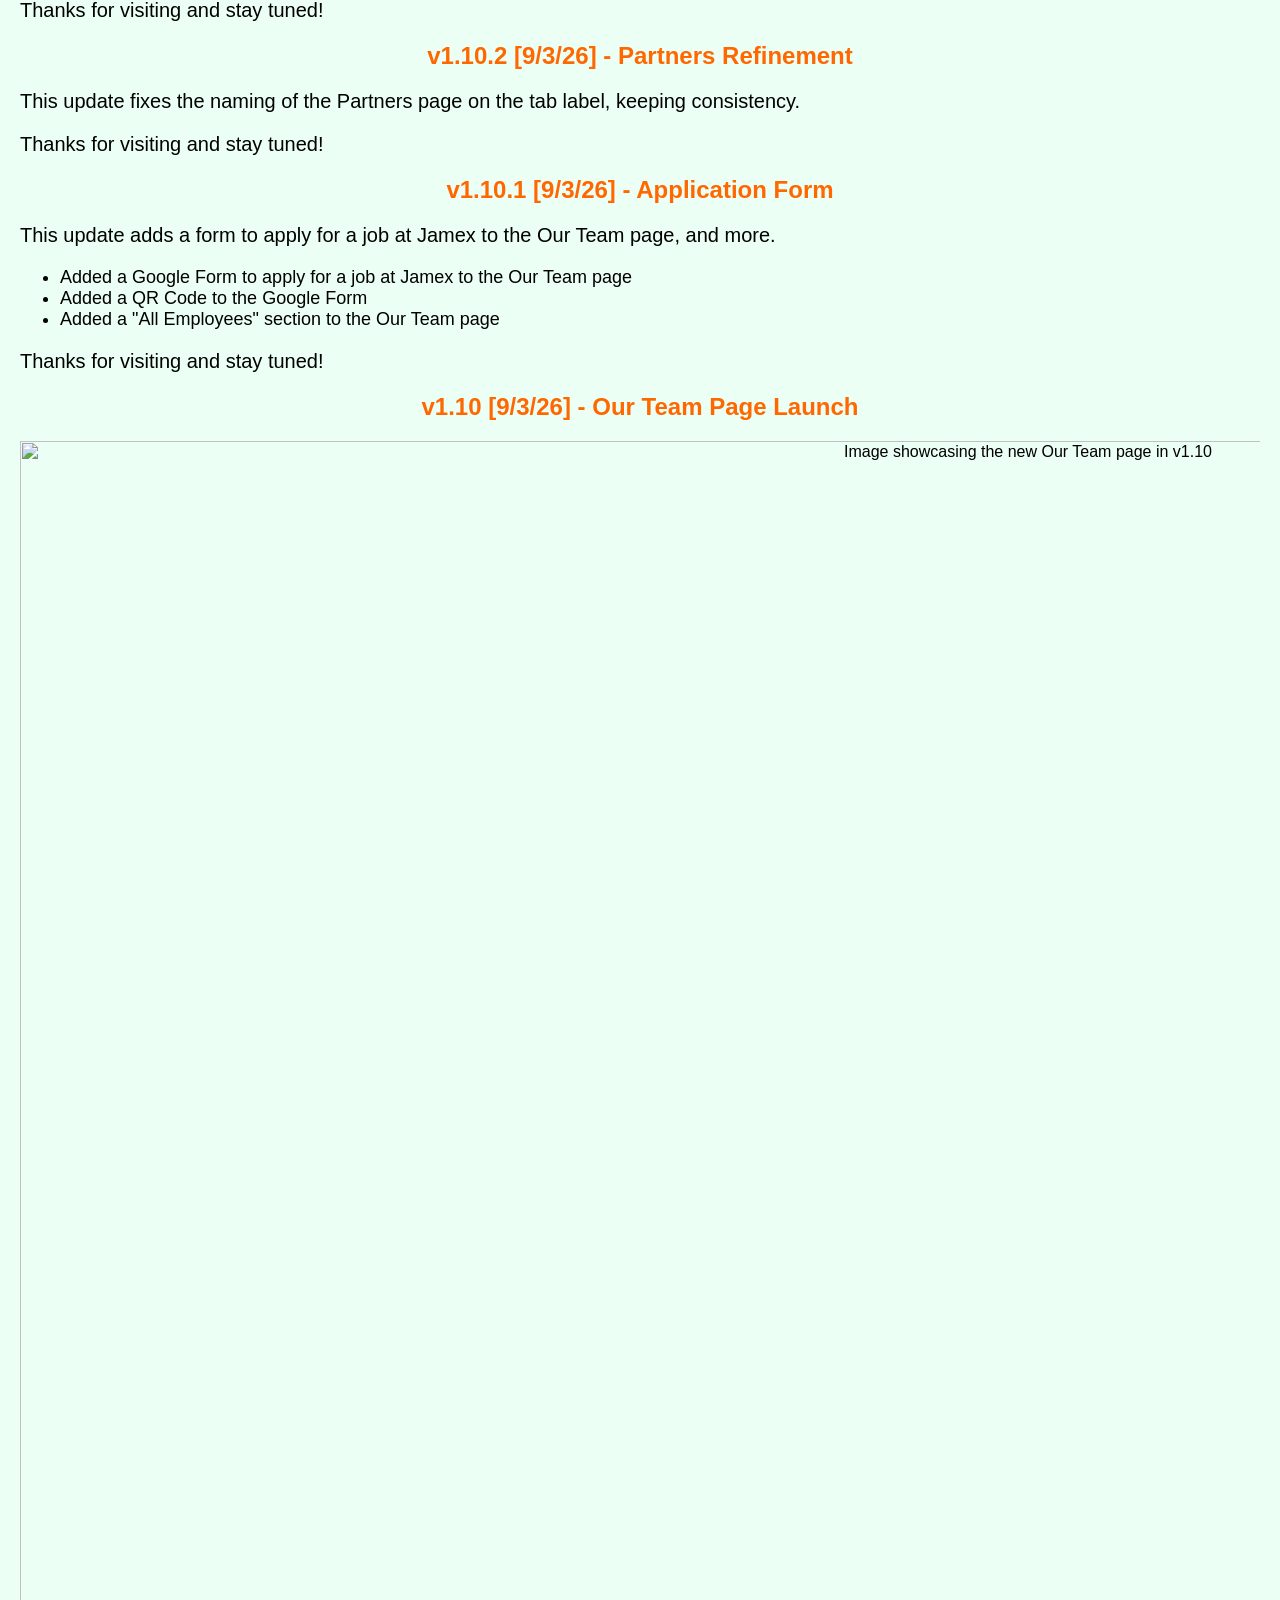
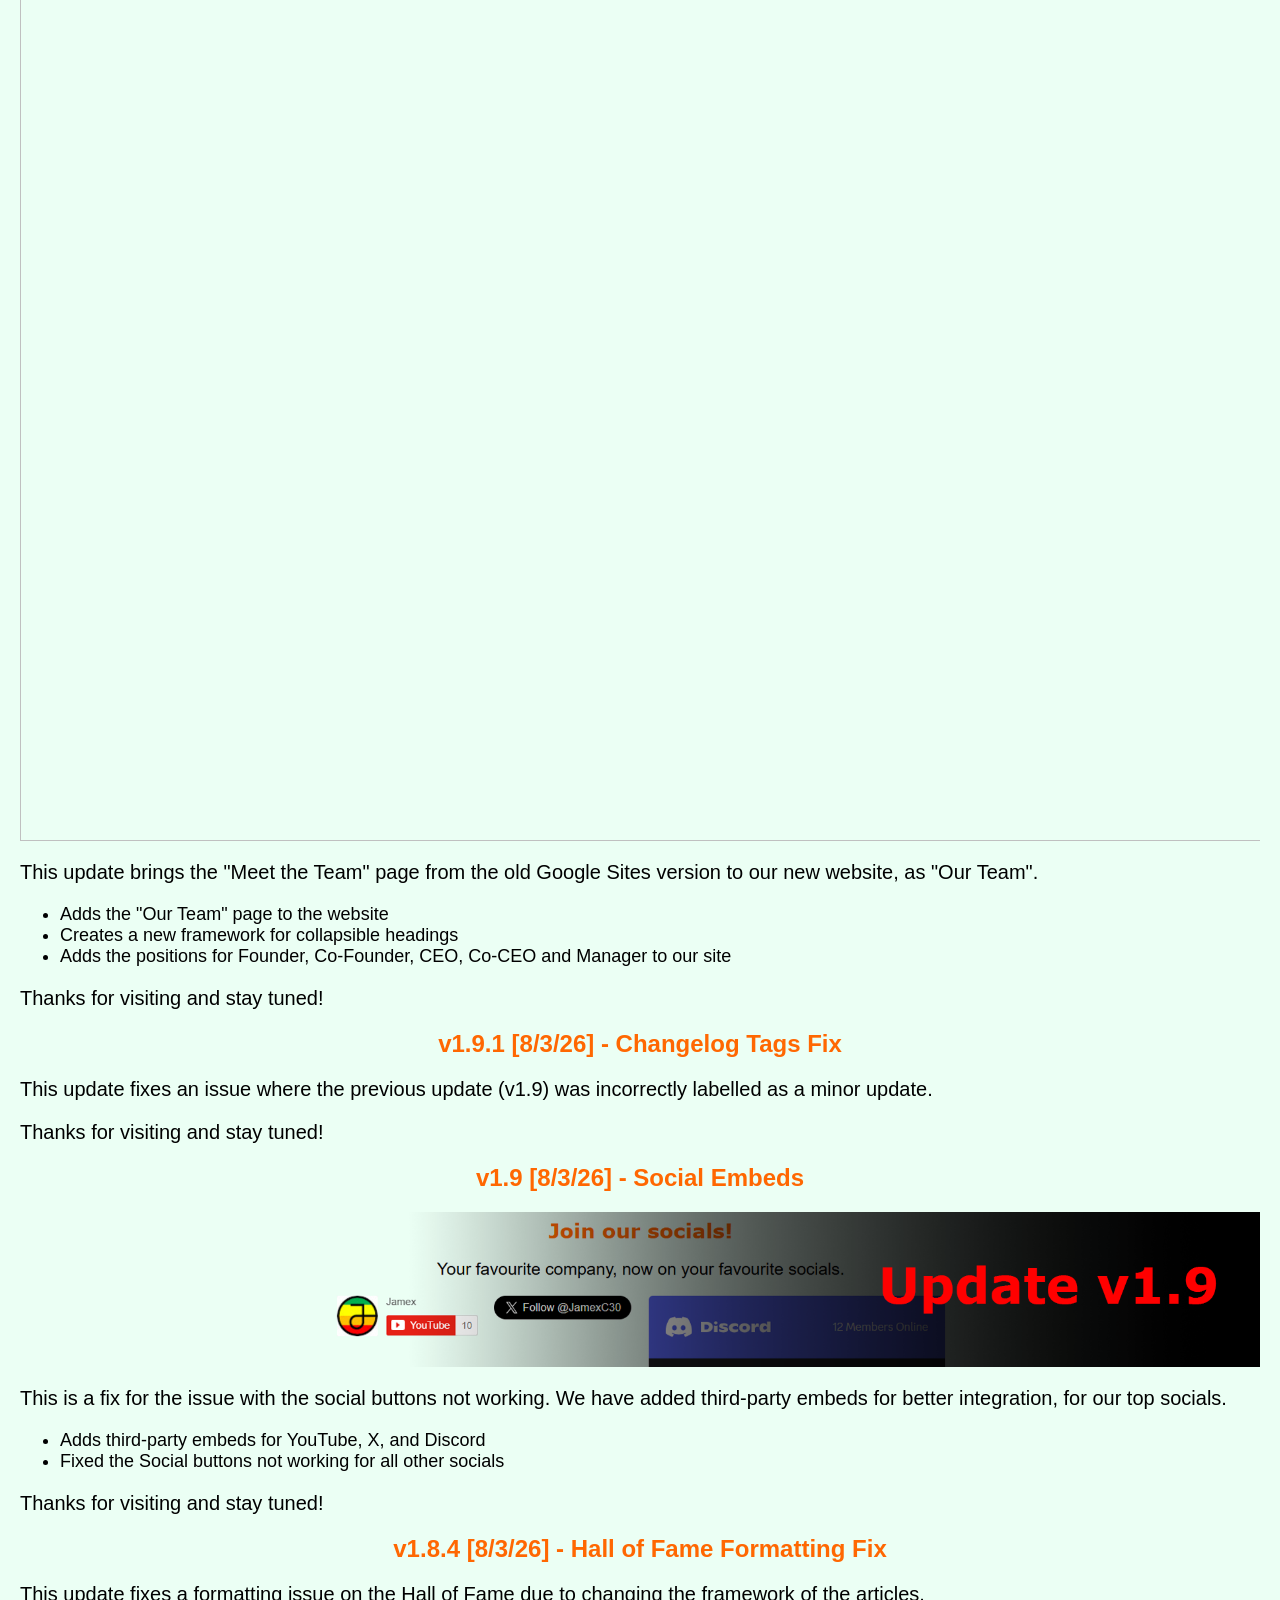
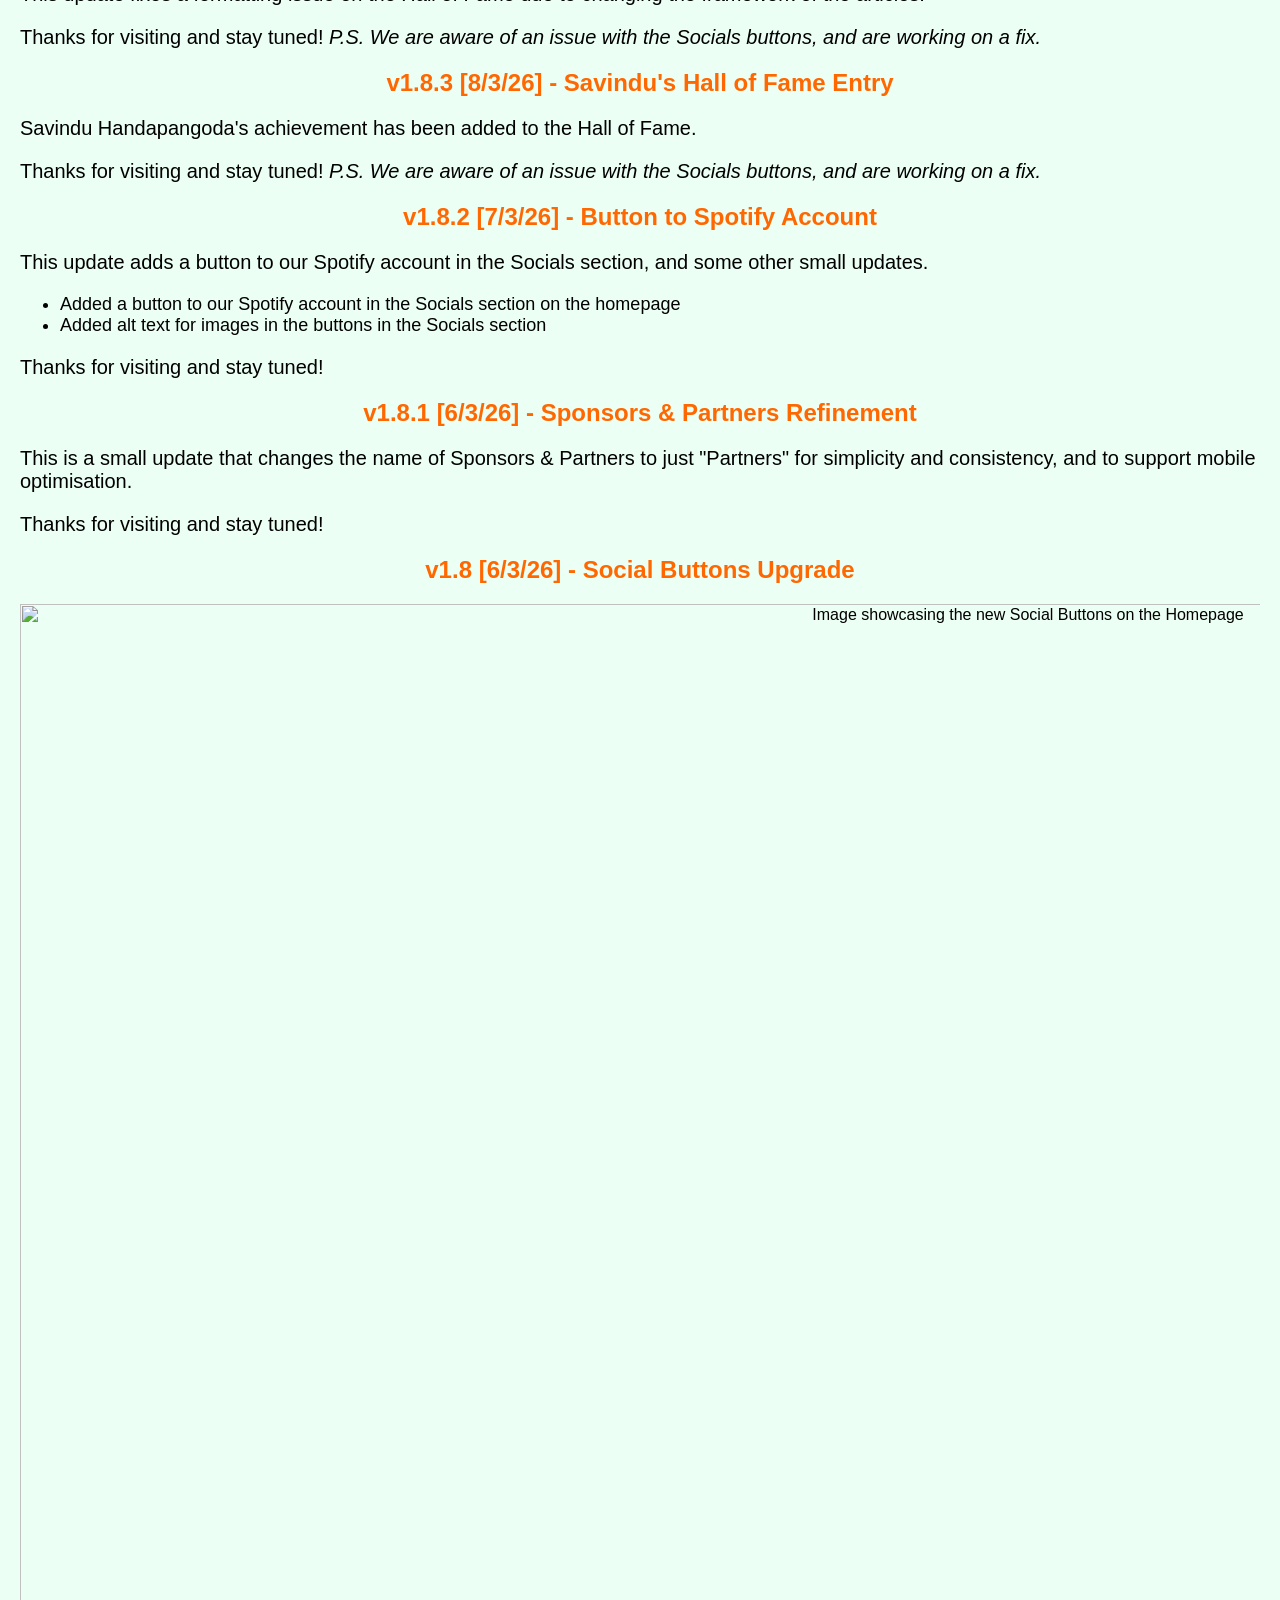
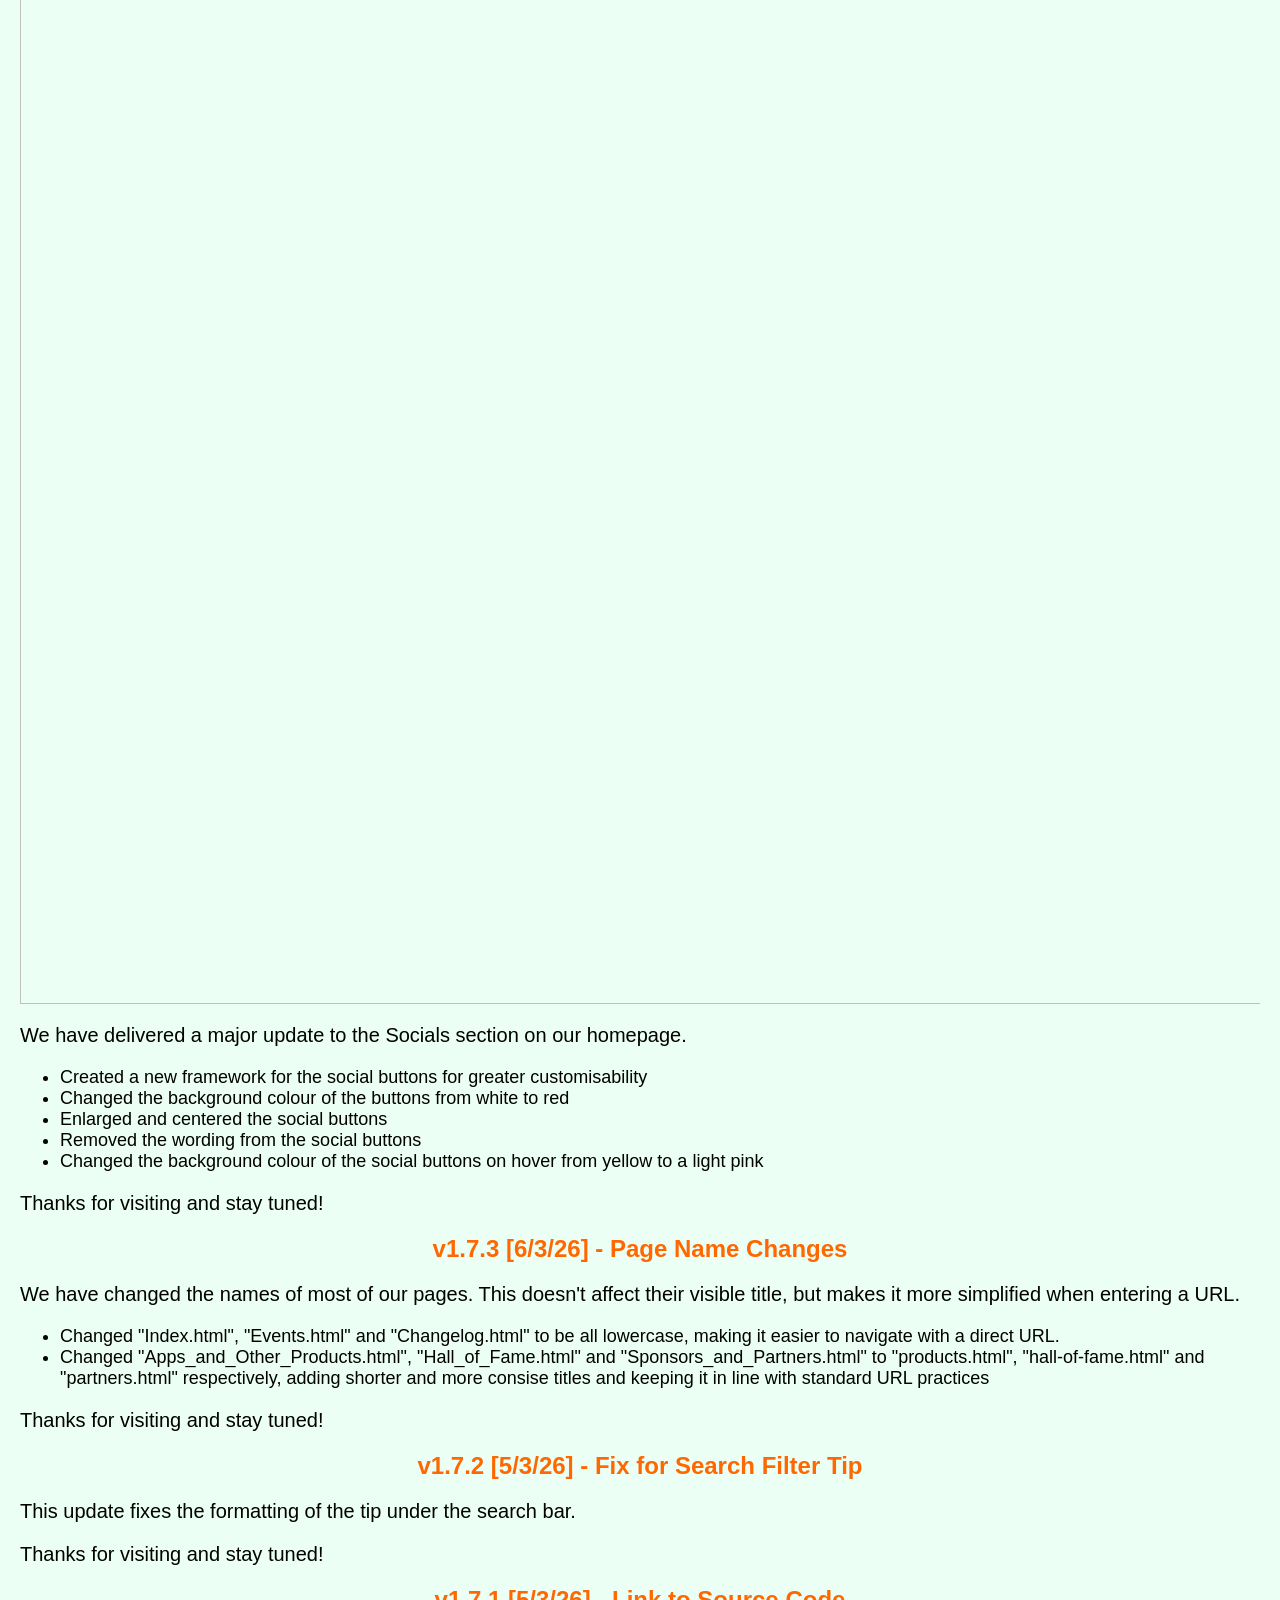
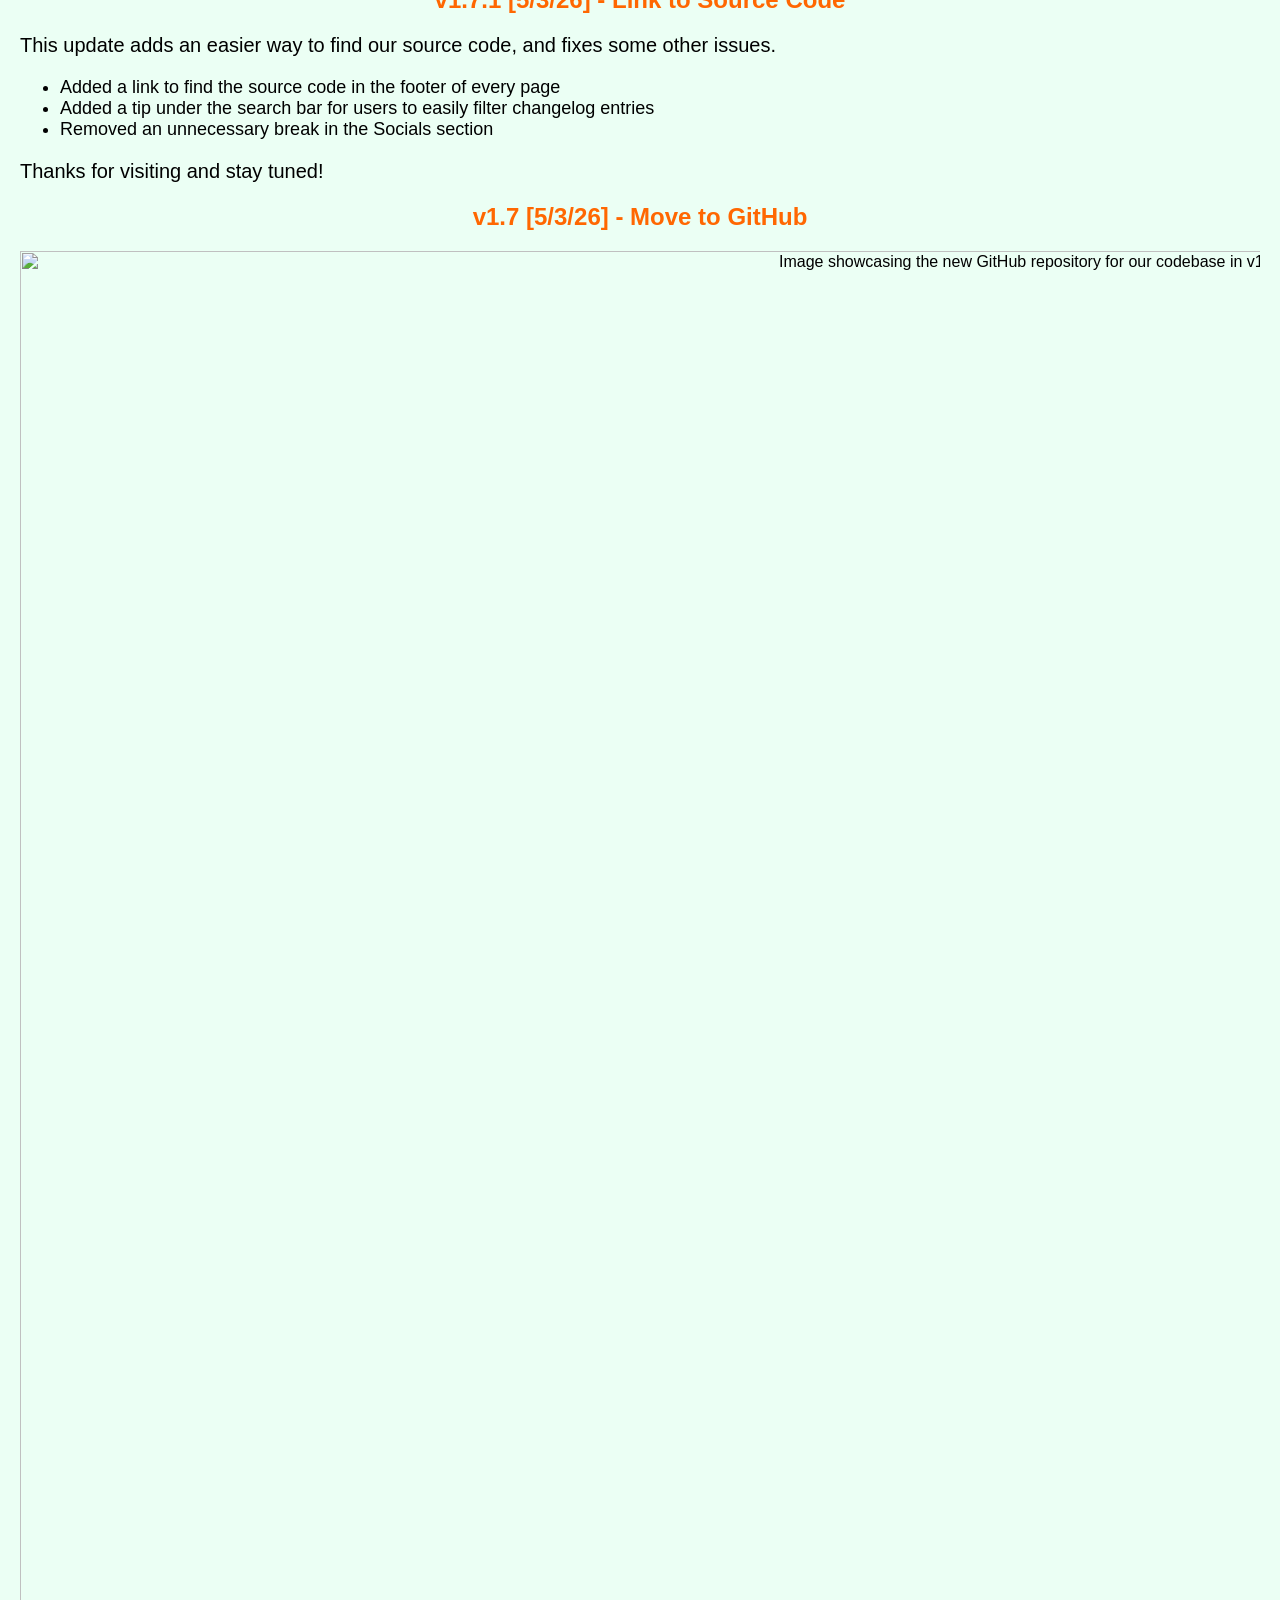
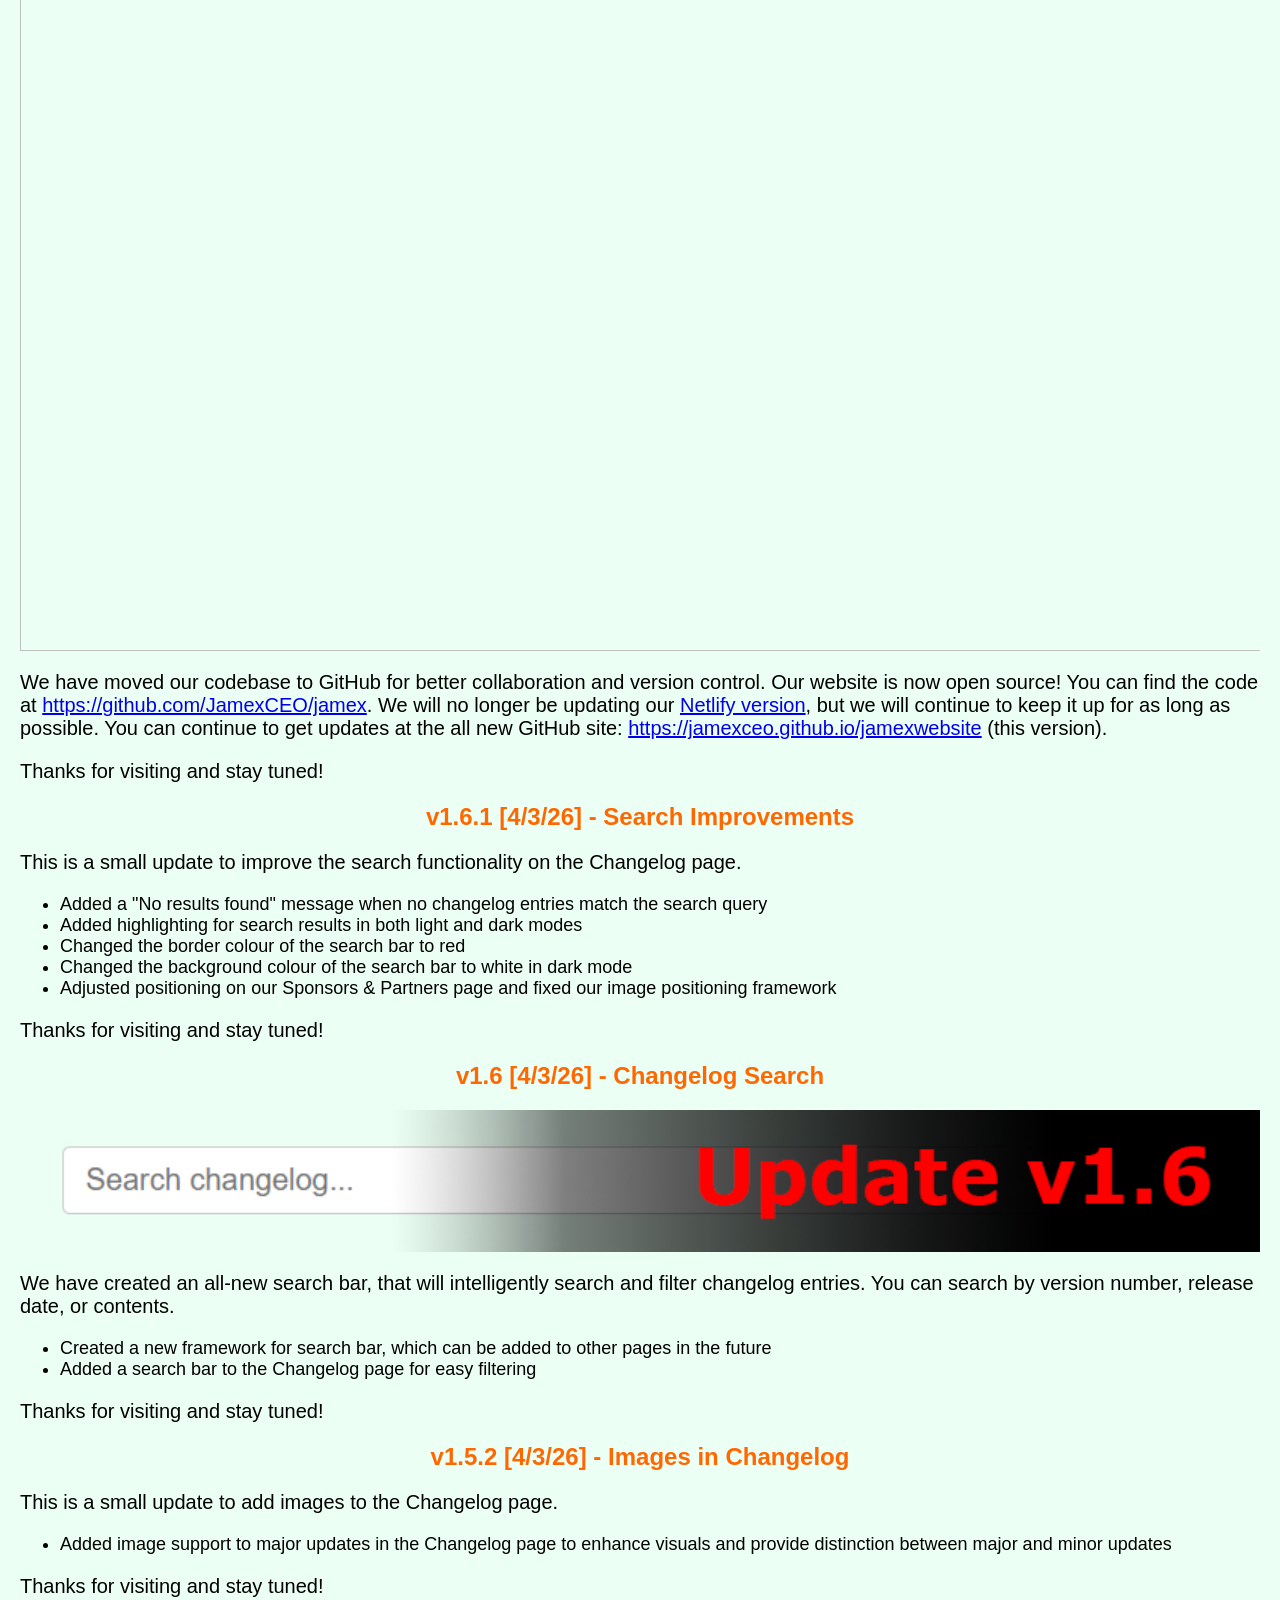
==== commit e99a1b99: "v1.13.2 - Auto Theme Improvements This update improves the experience of the Auto Theme feature by e" ====
--- a/changelog.html
+++ b/changelog.html
@@ -29,6 +29,35 @@
             </div>
             <!-- individual changelog entries wrapped for easy filtering -->
             <article class="changelog-entry">
+                <div class="tags">#minor</div>
+                <h2>v1.13.2 [21/3/26] - Auto Theme Improvements</h2>
+                <p>This update improves the experience of the Auto Theme feature by ensuring the theme will always switch to the opposite theme when changing away from the automatic theme.</p>
+                <ul>
+                    <li> When the system is in dark mode, clicking the theme button will switch from auto to light to dark to auto </li>
+                    <li> When the system is in light mode, clicking the theme button will switch from auto to dark to light to auto </li>
+                </ul>
+                <p><i> Thanks for visiting and stay tuned! </i></p>
+            </article>
+            <article class="changelog-entry">
+                <div class="tags">#minor</div>
+                <h2> v1.13.1 [18/3/26] - Aditya Arora's Promotion </h2>
+                <p> Aditya Arora has been promoted to the position of Manager, alongside Javen Chan. </p>
+                <p><i> Thanks for visiting and stay tuned! </i></p>
+            </article>
+            <article class="changelog-entry">
+                <div class="tags"> #major</div>
+                <h2> v1.13 [16/3/26] - Automatic Theme </h2>
+                <div class="image-container">
+                    <img src="assets/v1.13-image.png" width="2000" alt="Image showcasing the new automatic theme feature in v1.13">
+                </div>
+                <p> This update introduces the Auto Theme, which automatically changes the website theme based on the system theme. </p>
+                <ul>
+                    <li> Built new framework for the website to detect the device theme</li>
+                    <li> Added a new "Auto" button in the top right for users to manually toggle the theme if needed </li>
+                </ul>
+                <p> <i> Thanks for visiting and stay tuned! </i> </p>
+            </article>
+            <article class="changelog-entry">
                 <div class="tags"> #minor </div>
                 <h2> v1.12.2 [16/3/26] - Events Overview Link Fix </h2>
                 <p> This update fixes the Events Overview Link not redirecting properly. </p>
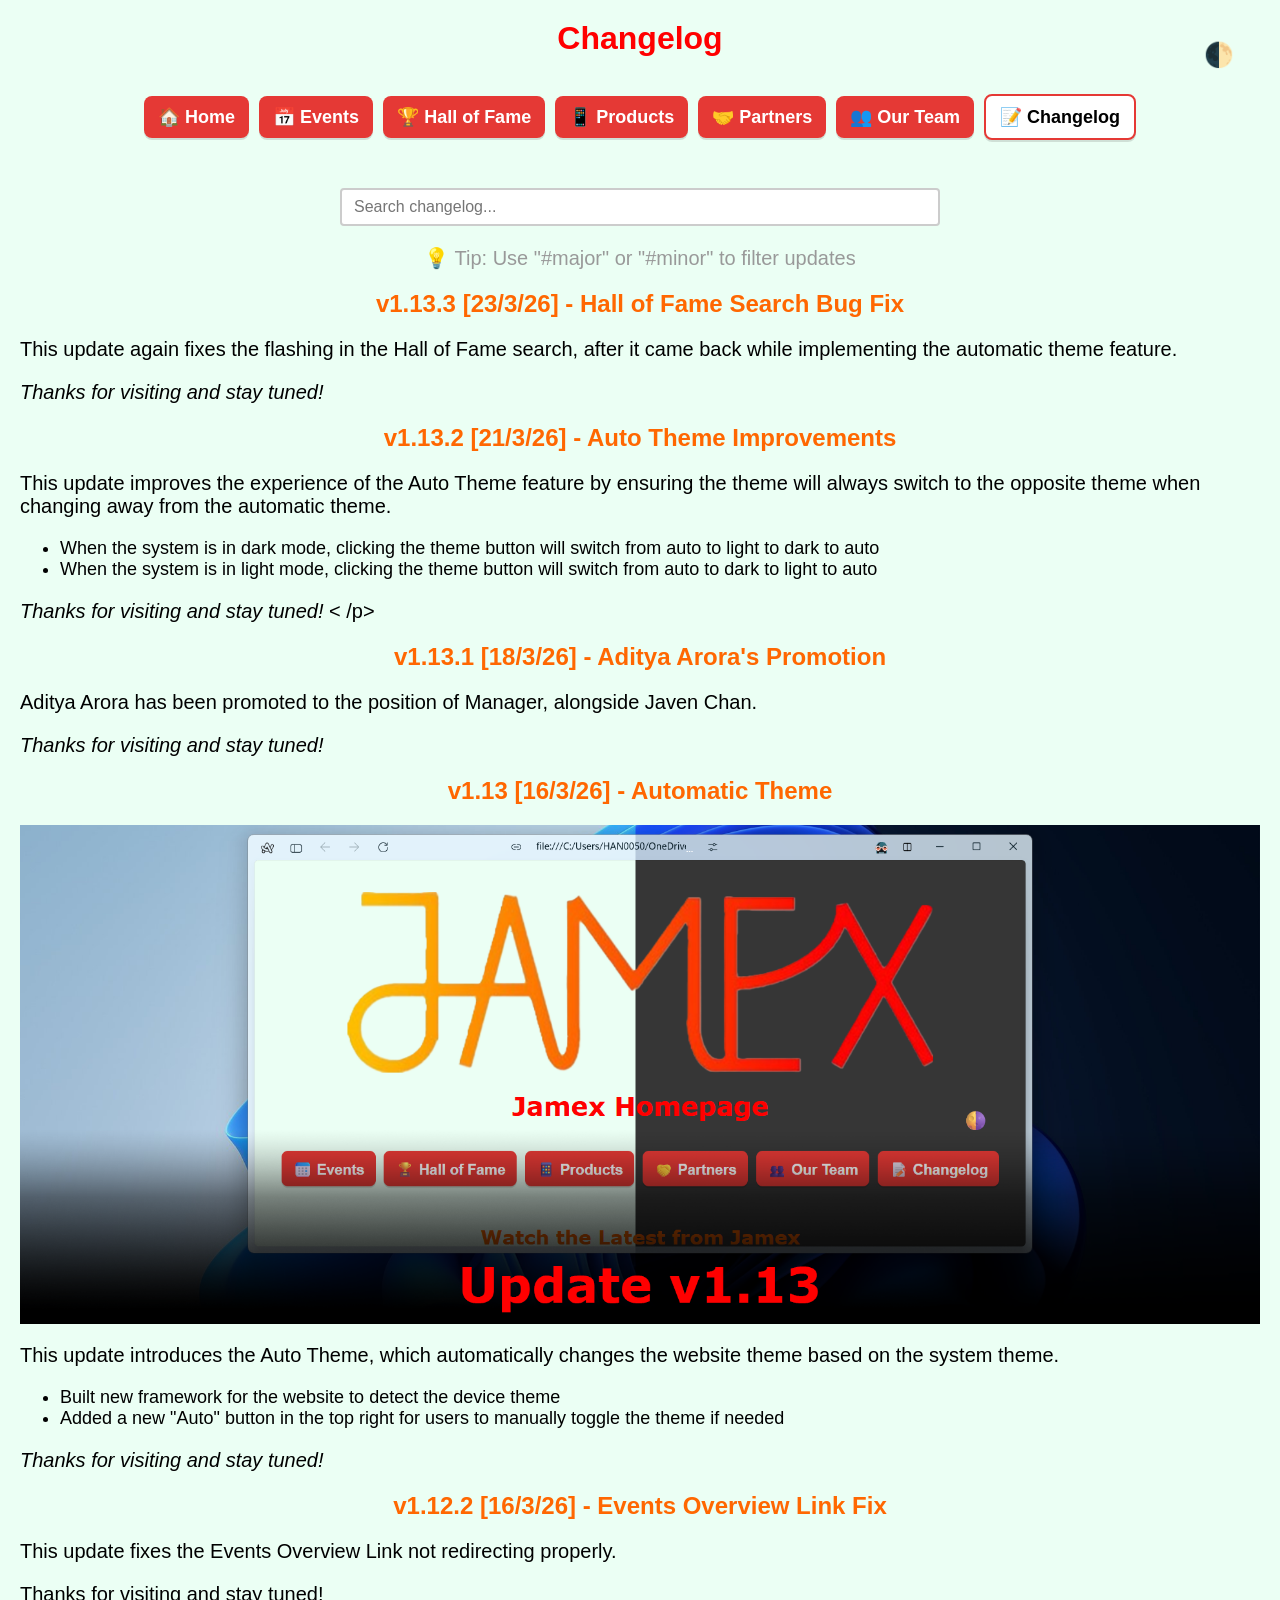
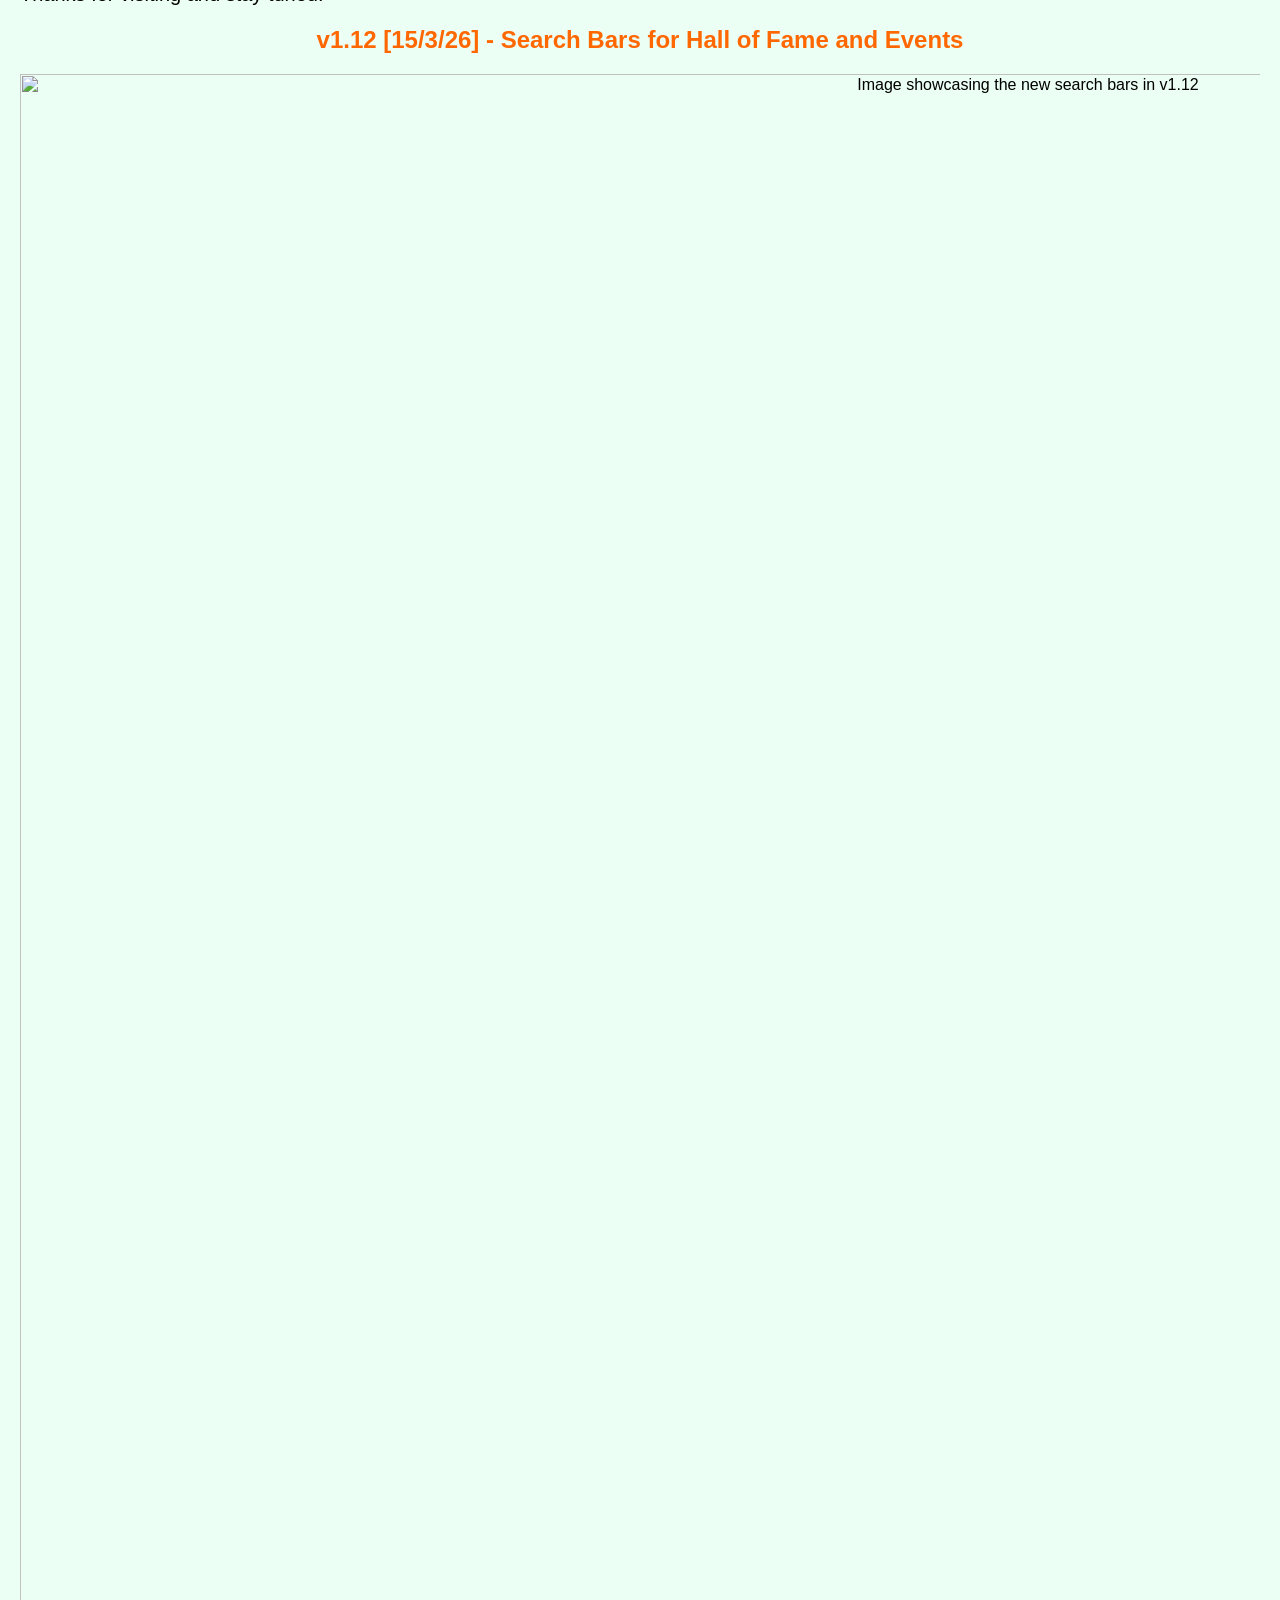
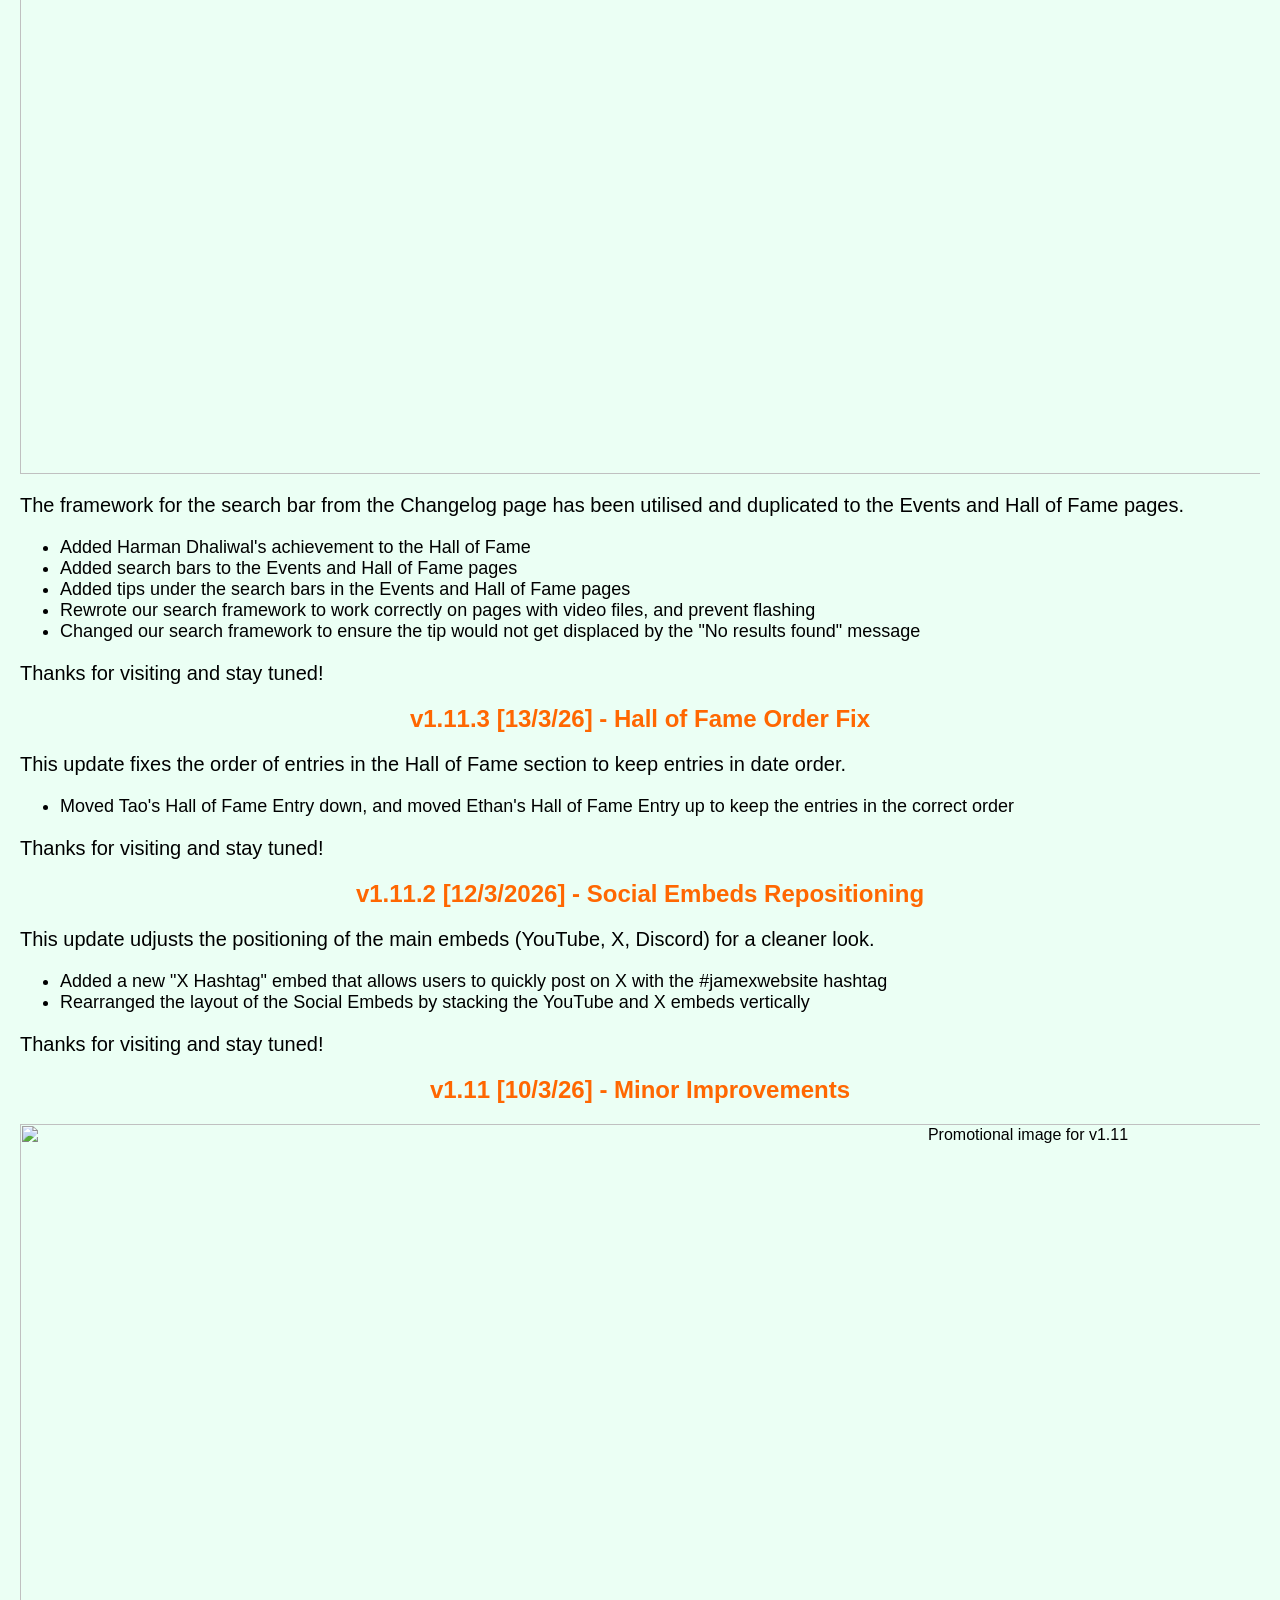
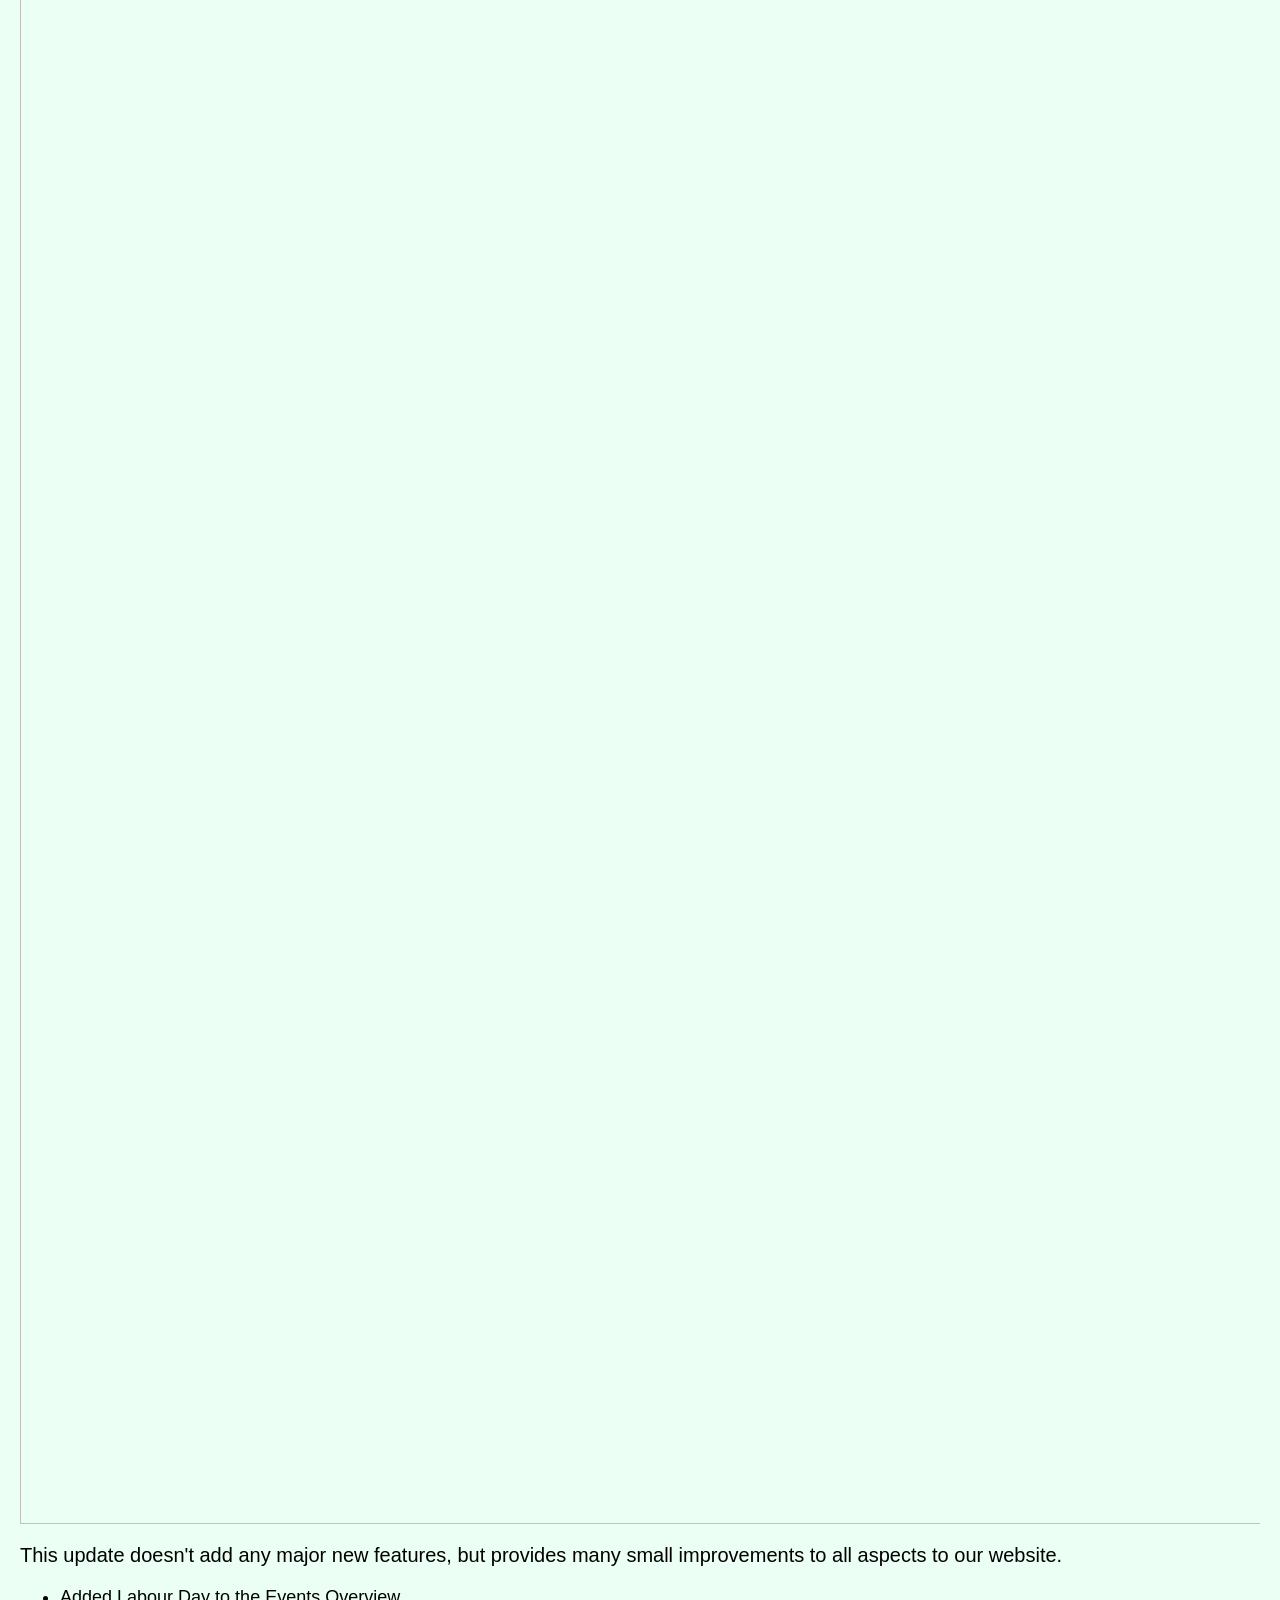
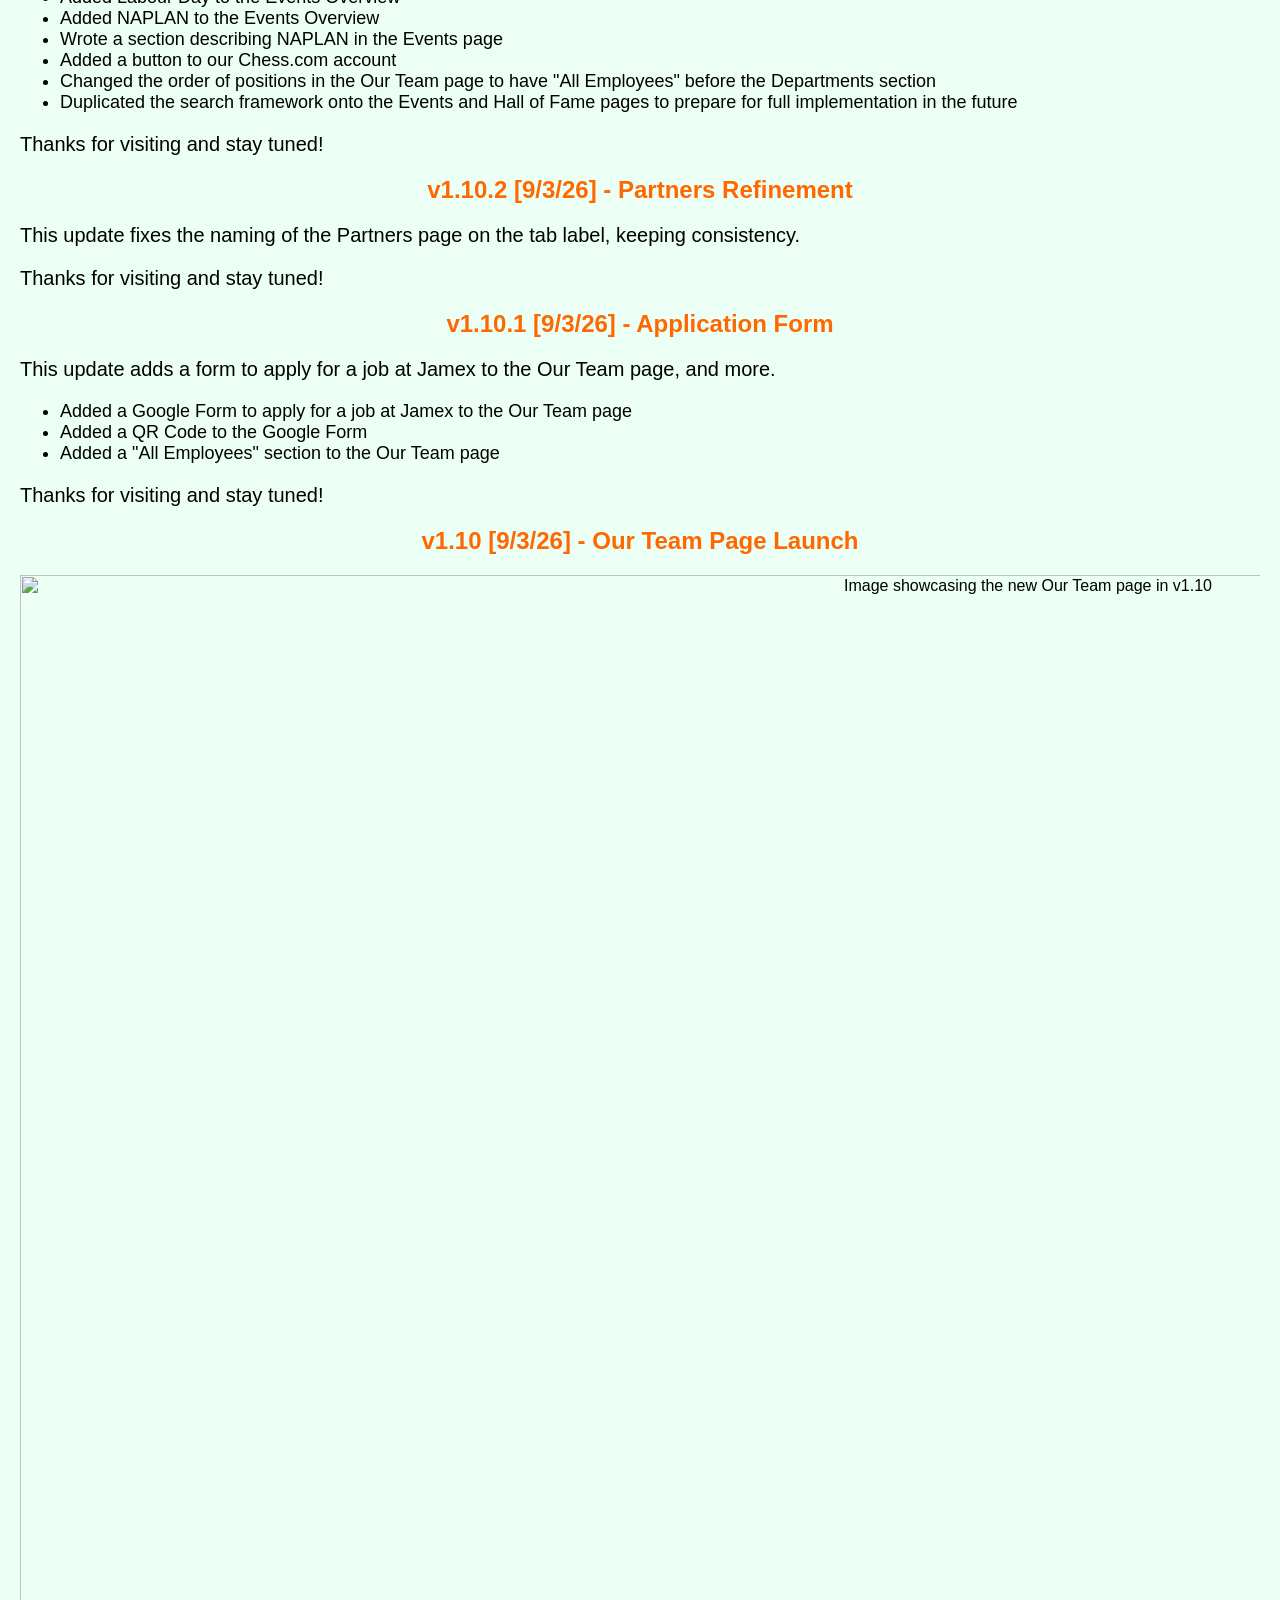
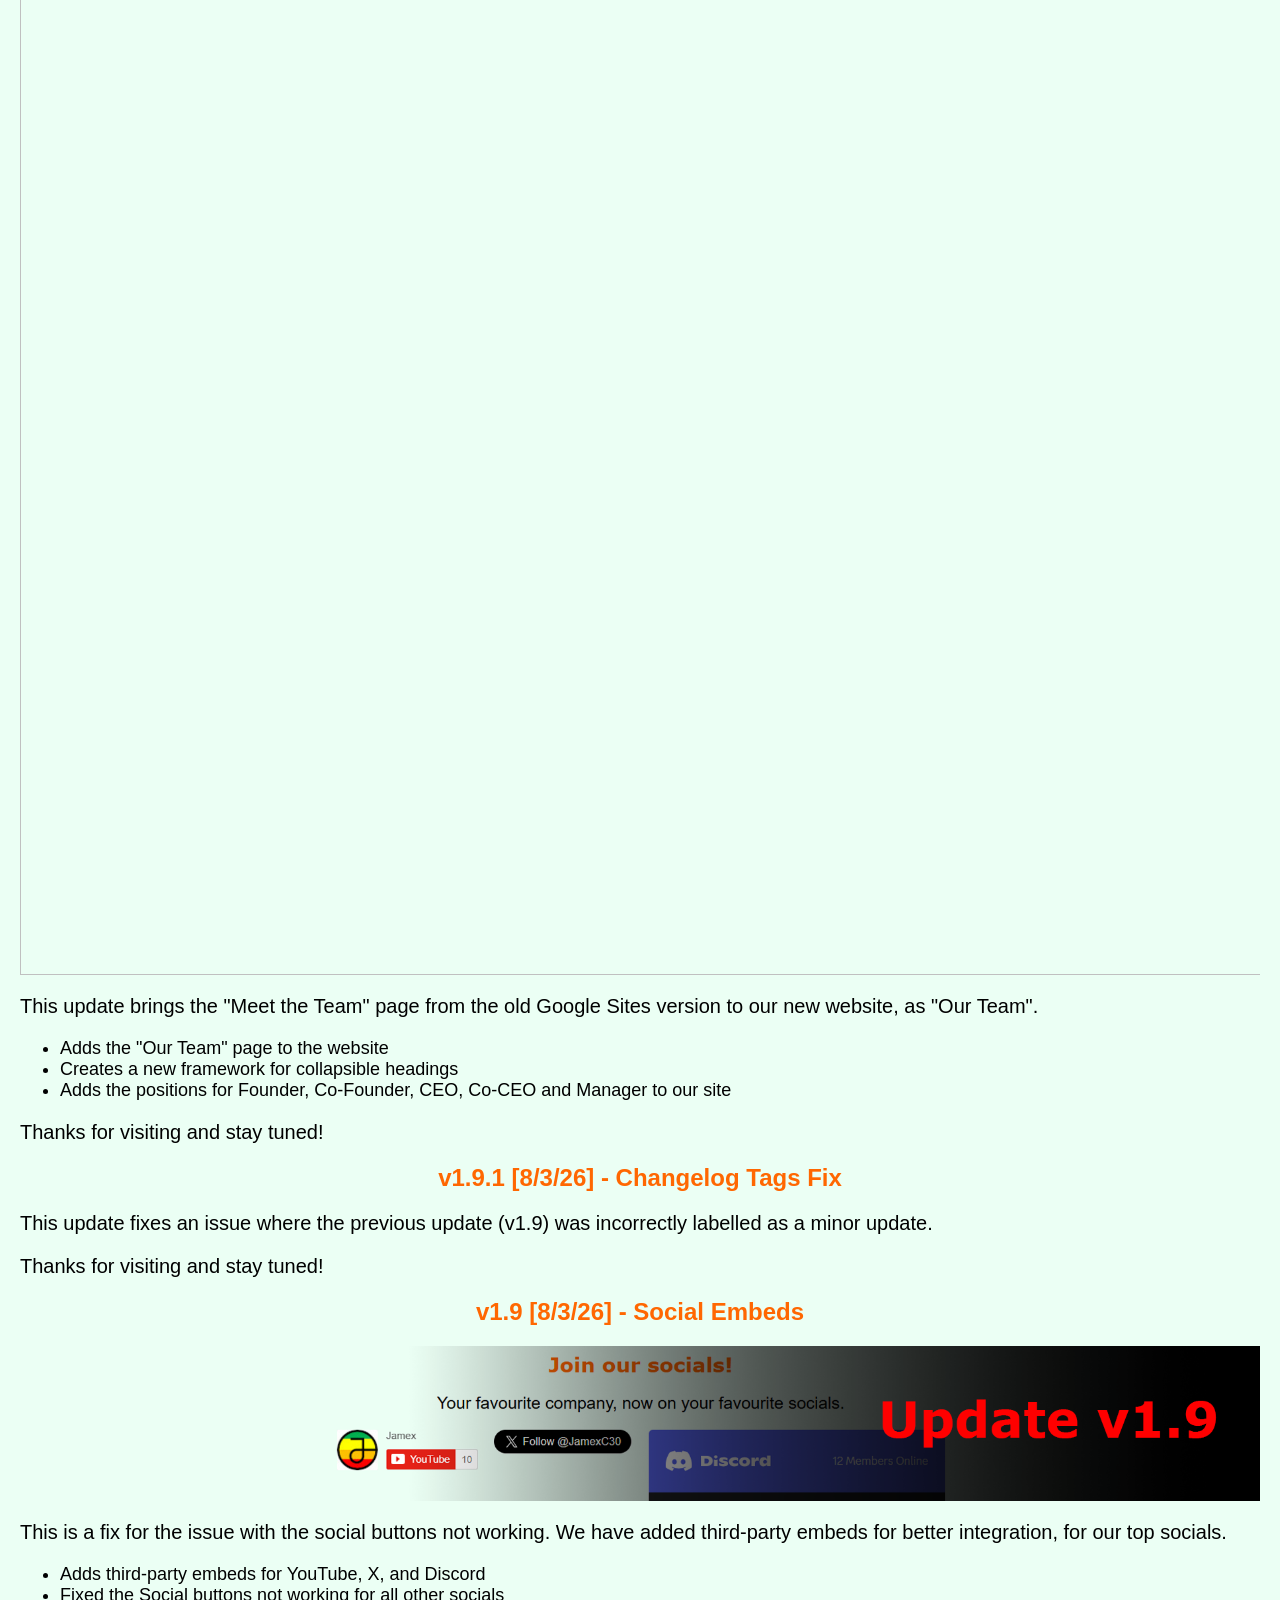
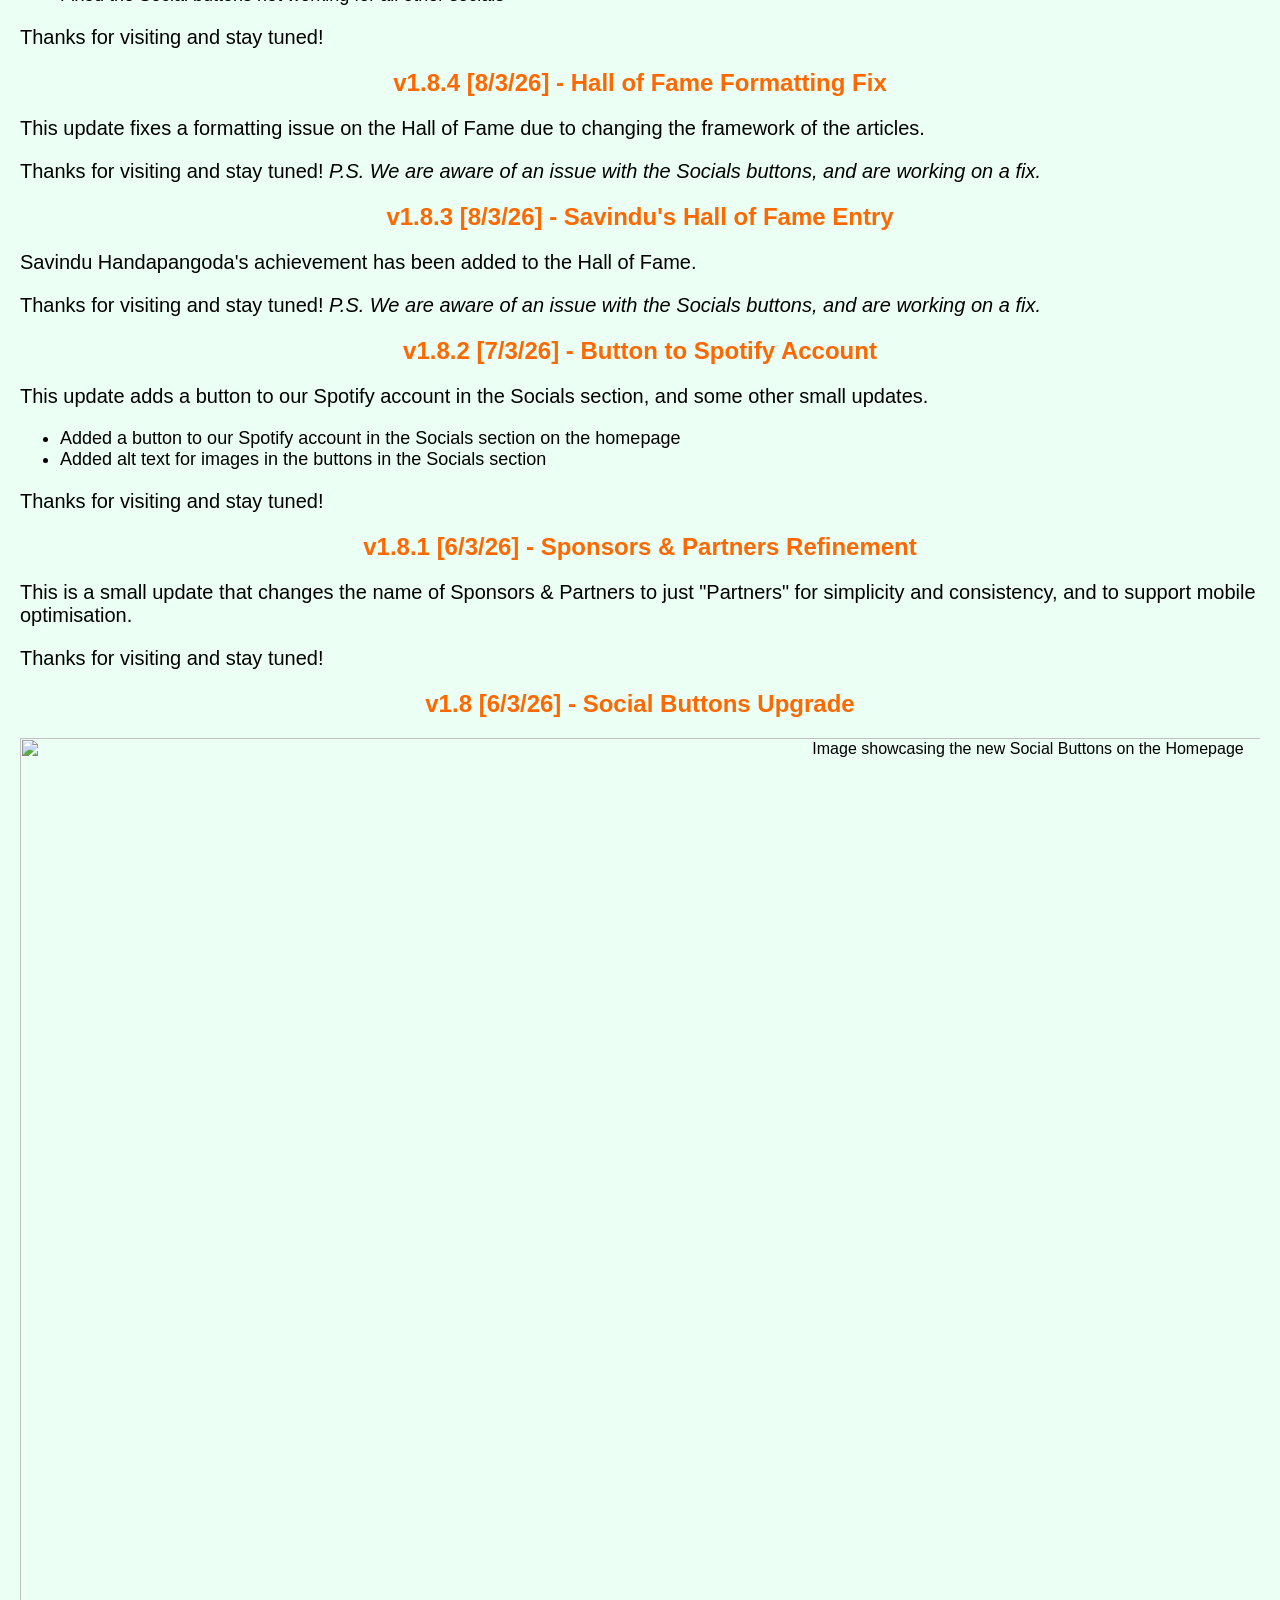
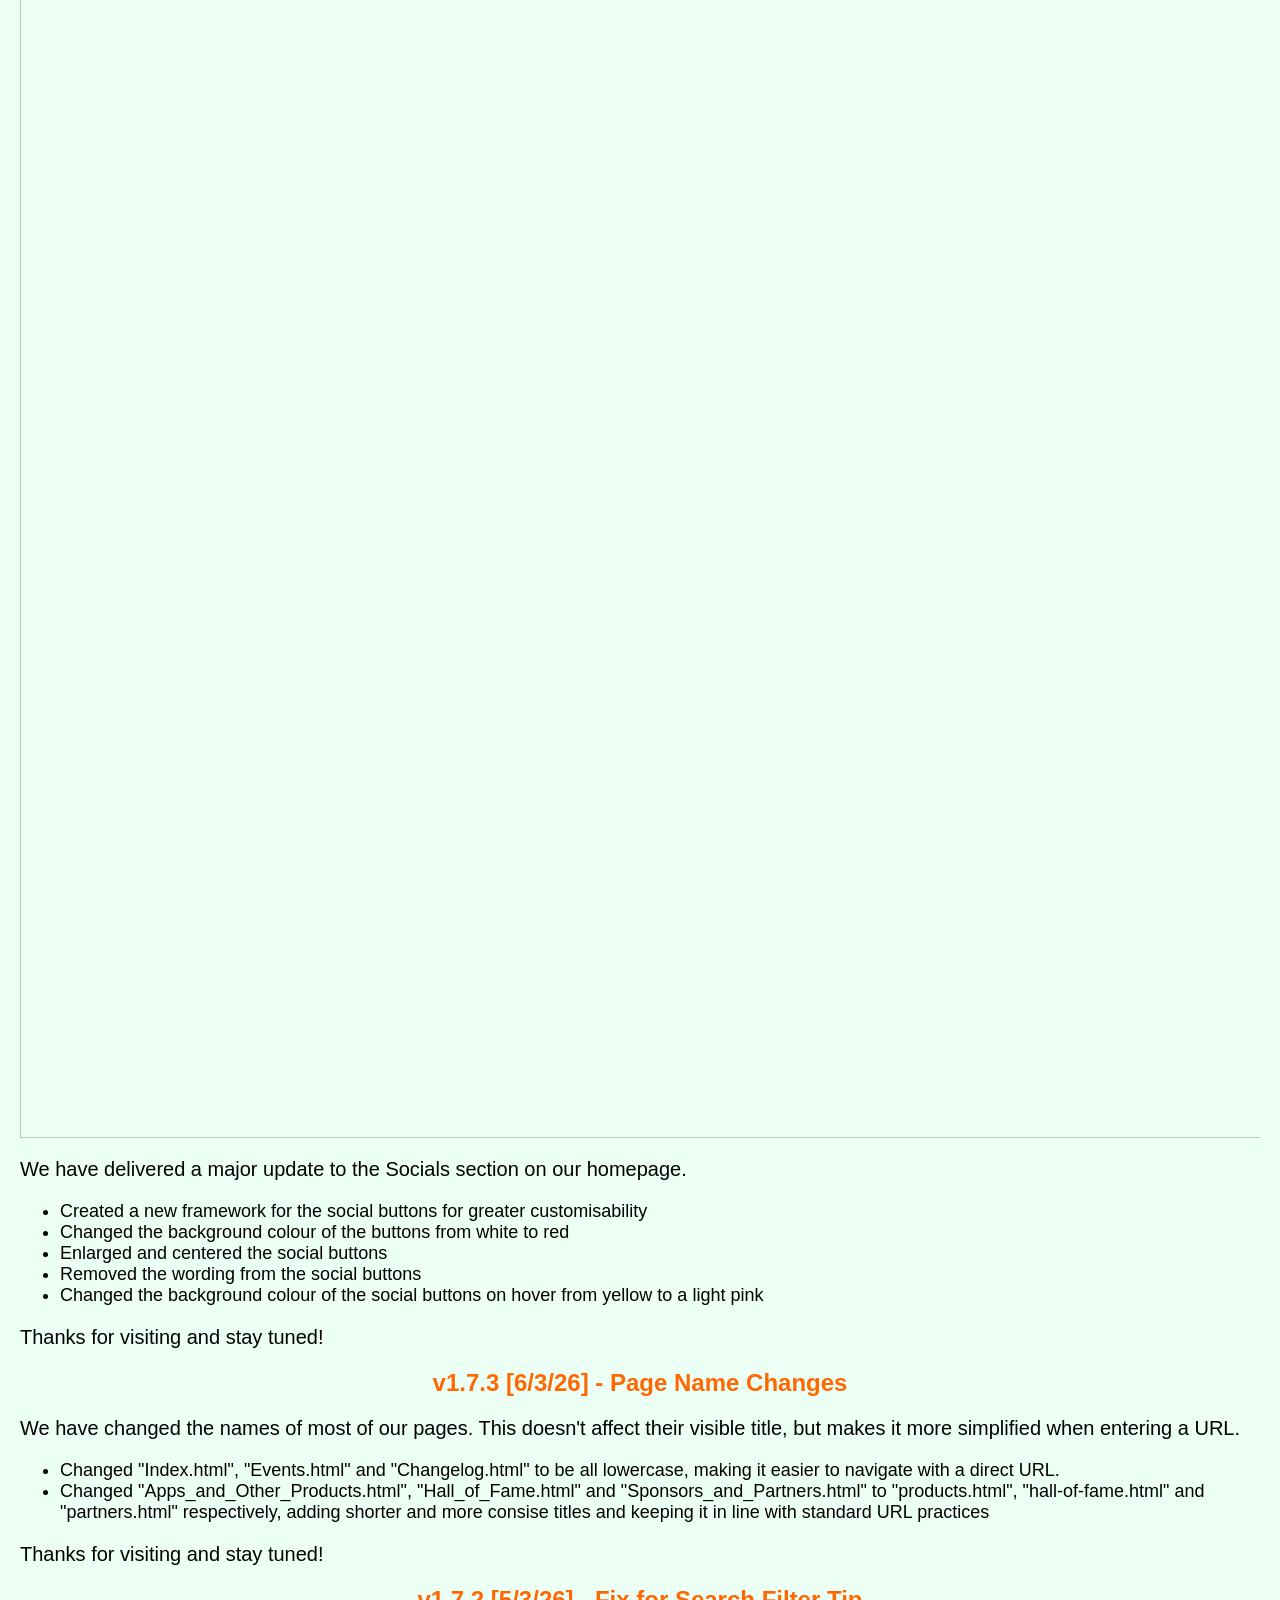
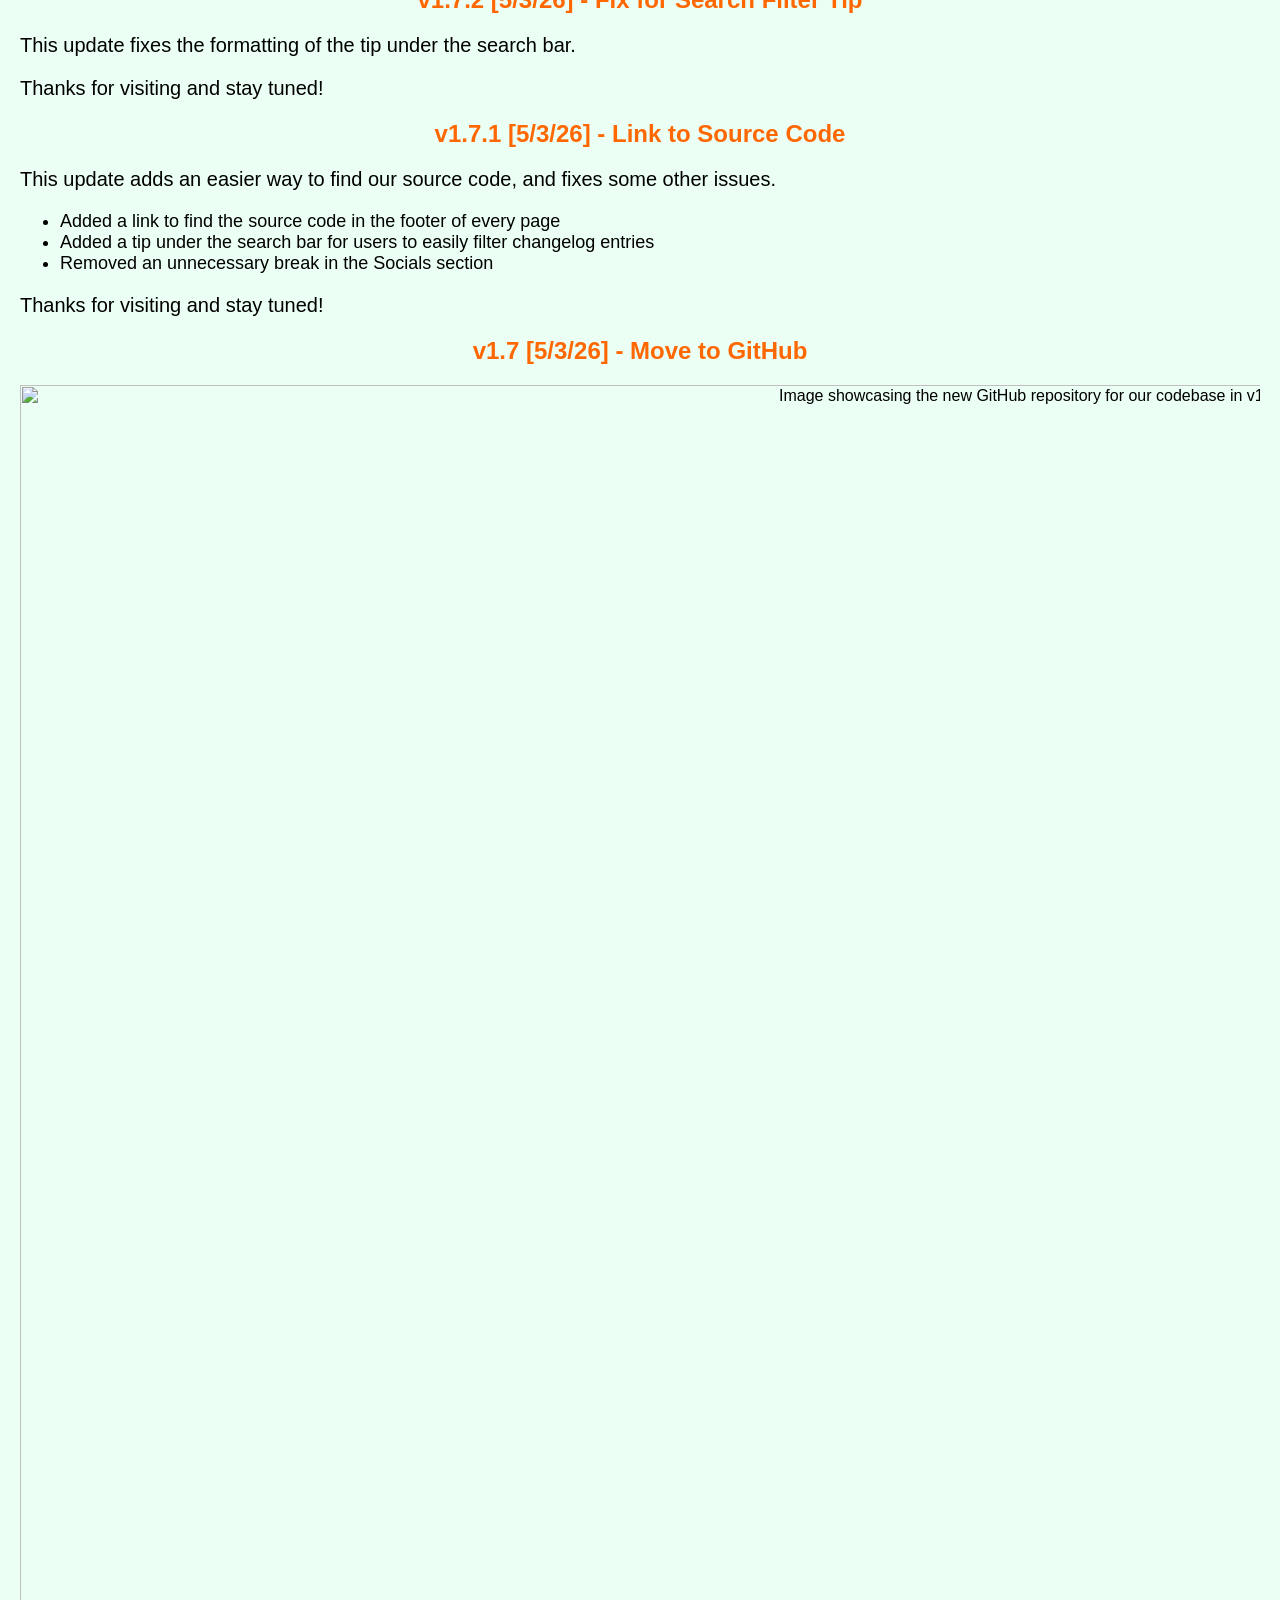
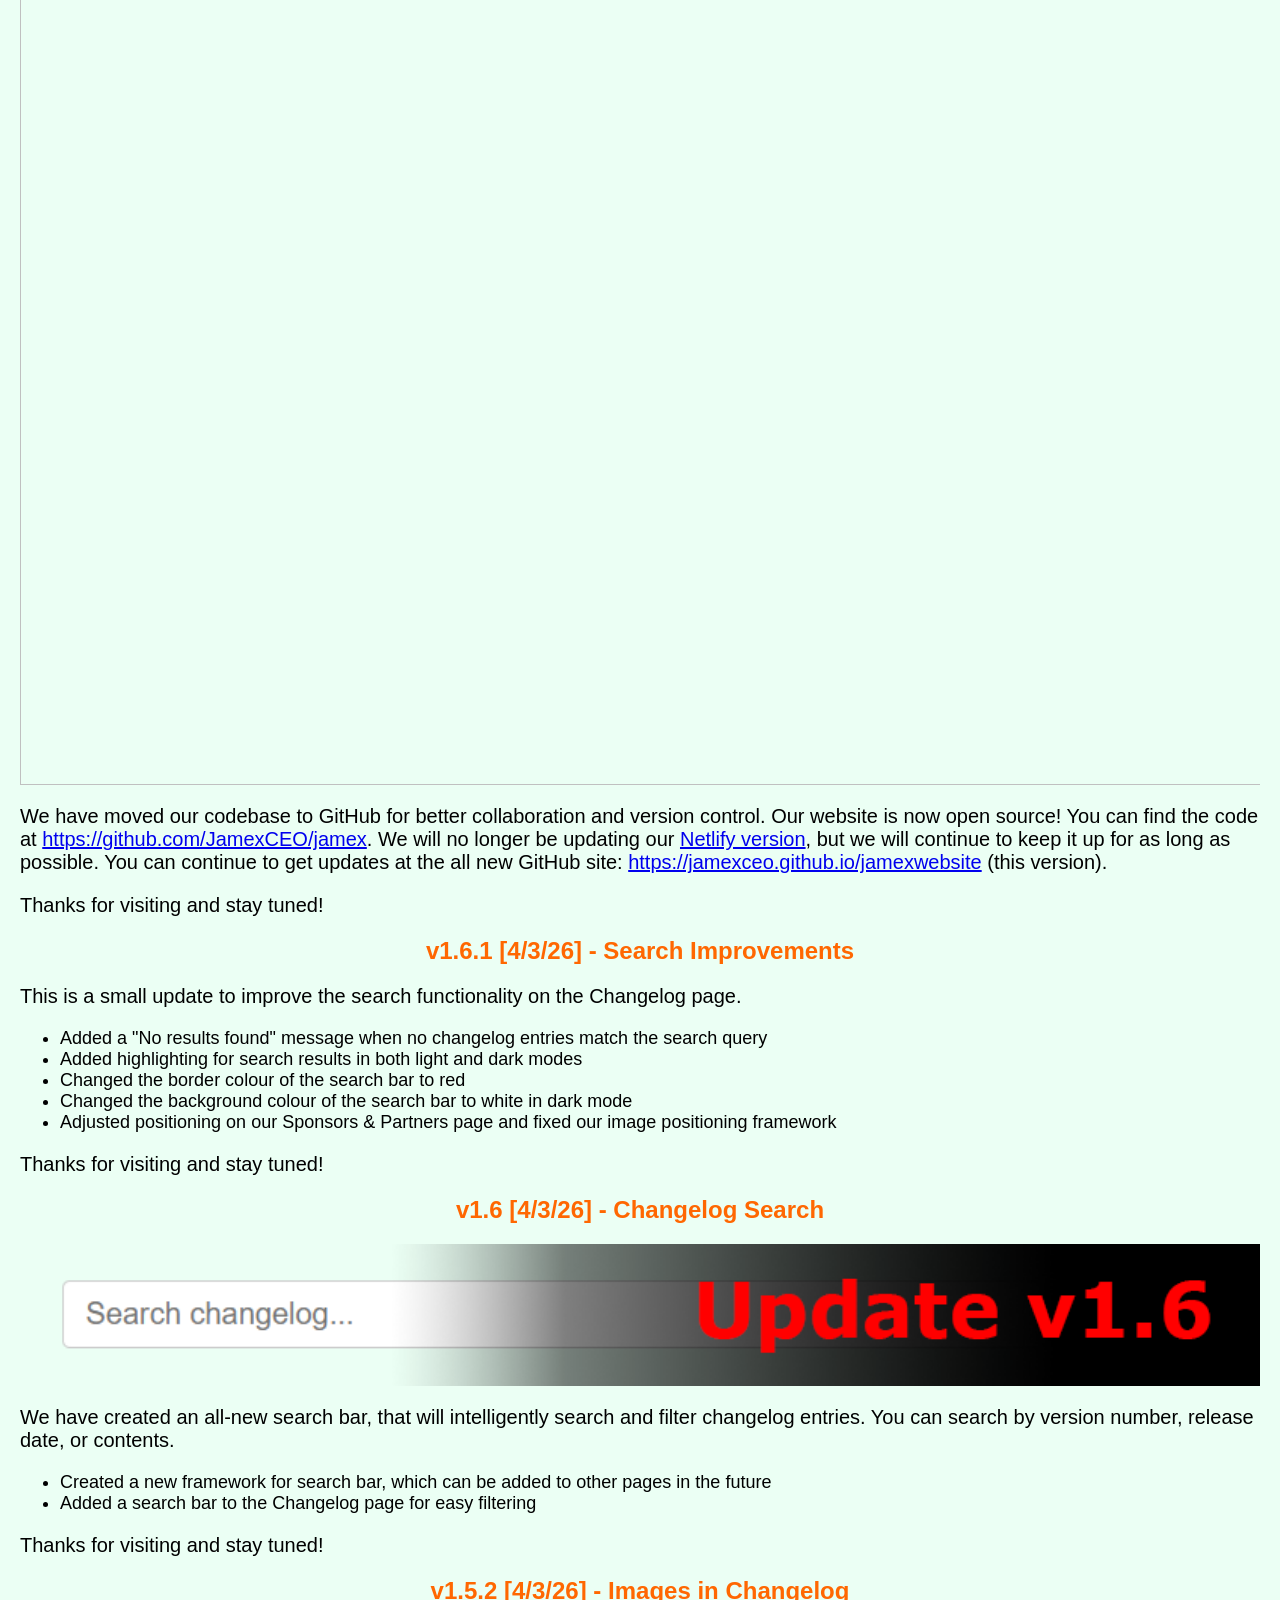
==== commit cfac6c2f: "v1.13.3 - Hall of Fame Search Bug Fix This update again fixes the flashing in the Hall of Fame searc" ====
--- a/changelog.html
+++ b/changelog.html
@@ -30,13 +30,19 @@
             <!-- individual changelog entries wrapped for easy filtering -->
             <article class="changelog-entry">
                 <div class="tags">#minor</div>
+                <h2>v1.13.3 [23/3/26] - Hall of Fame Search Bug Fix</h2>
+                <p> This update again fixes the flashing in the Hall of Fame search, after it came back while implementing the automatic theme feature. </p>
+                <p><i>Thanks for visiting and stay tuned!</i></p>
+            </article>
+            <article class="changelog-entry">
+                <div class="tags">#minor</div>
                 <h2>v1.13.2 [21/3/26] - Auto Theme Improvements</h2>
                 <p>This update improves the experience of the Auto Theme feature by ensuring the theme will always switch to the opposite theme when changing away from the automatic theme.</p>
                 <ul>
                     <li> When the system is in dark mode, clicking the theme button will switch from auto to light to dark to auto </li>
                     <li> When the system is in light mode, clicking the theme button will switch from auto to dark to light to auto </li>
                 </ul>
-                <p><i> Thanks for visiting and stay tuned! </i></p>
+                <p><i> Thanks for visiting and stay tuned! </i><    /p>
             </article>
             <article class="changelog-entry">
                 <div class="tags">#minor</div>
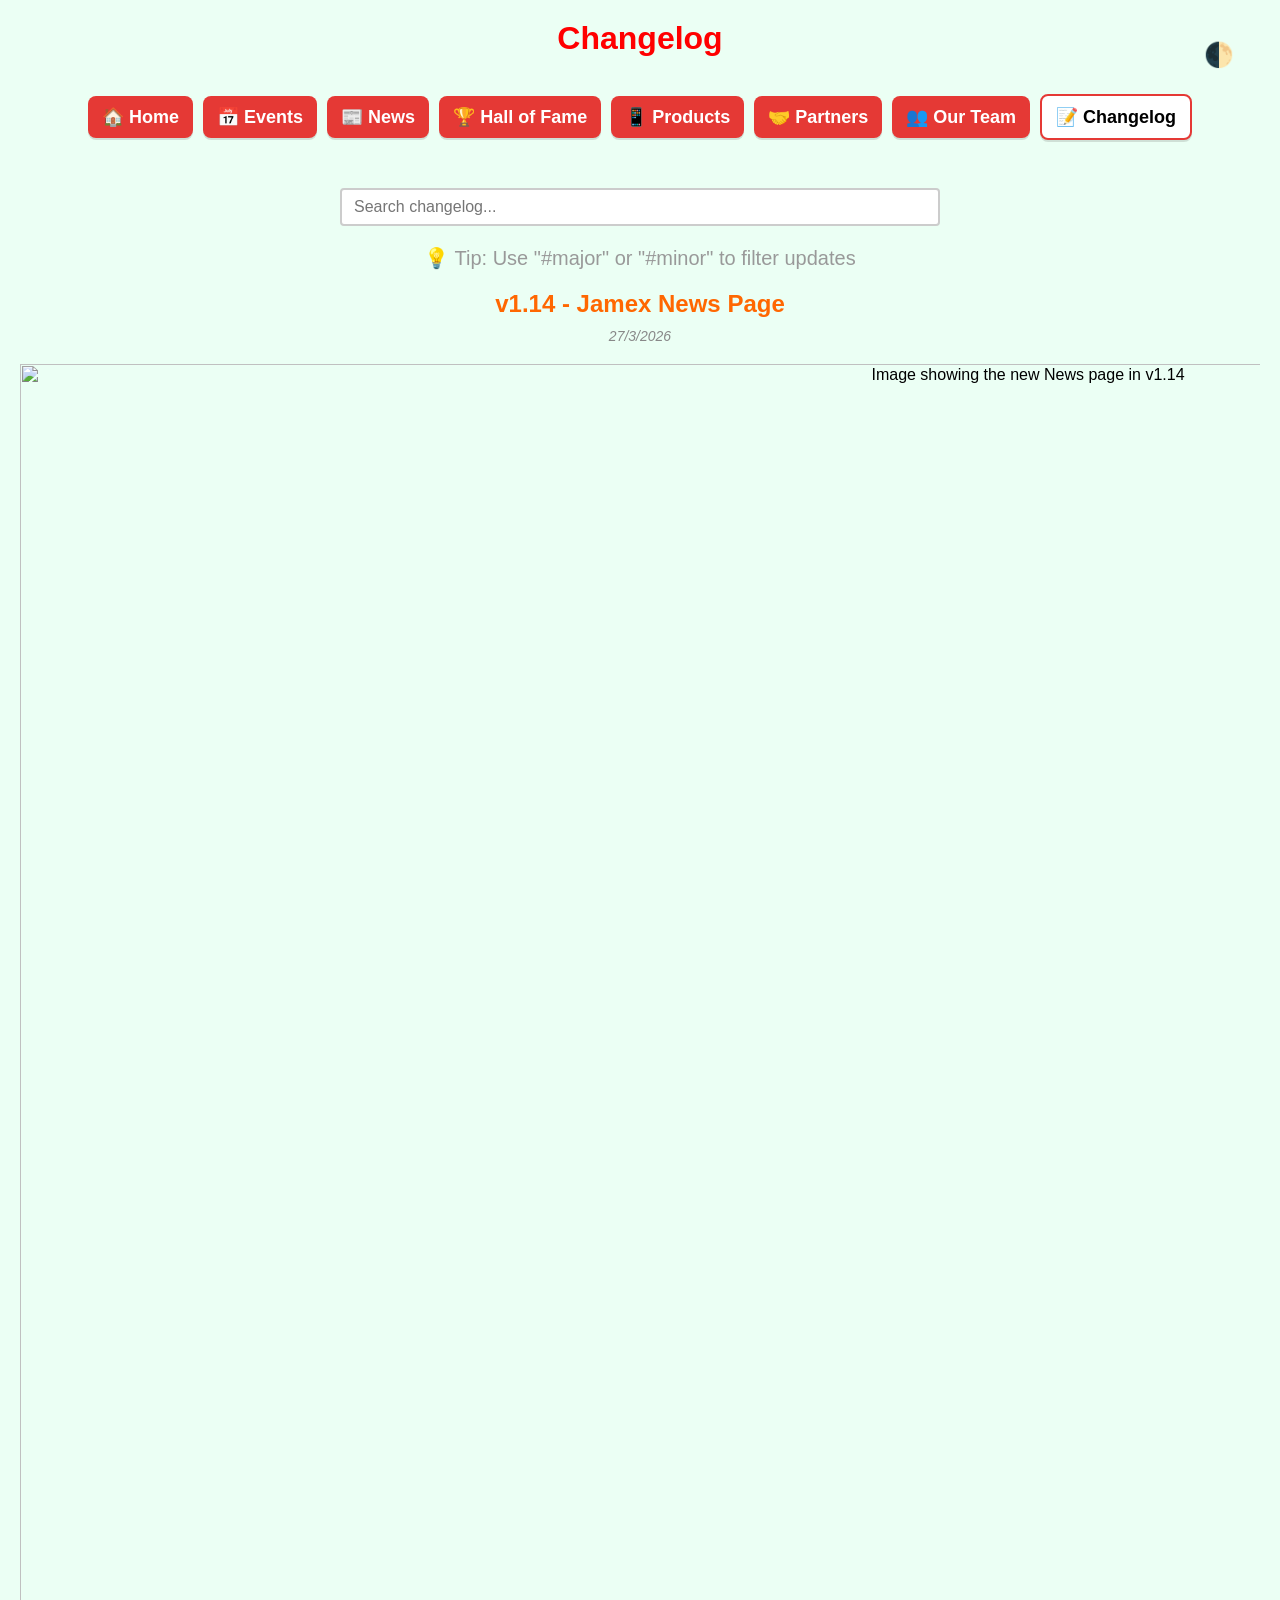
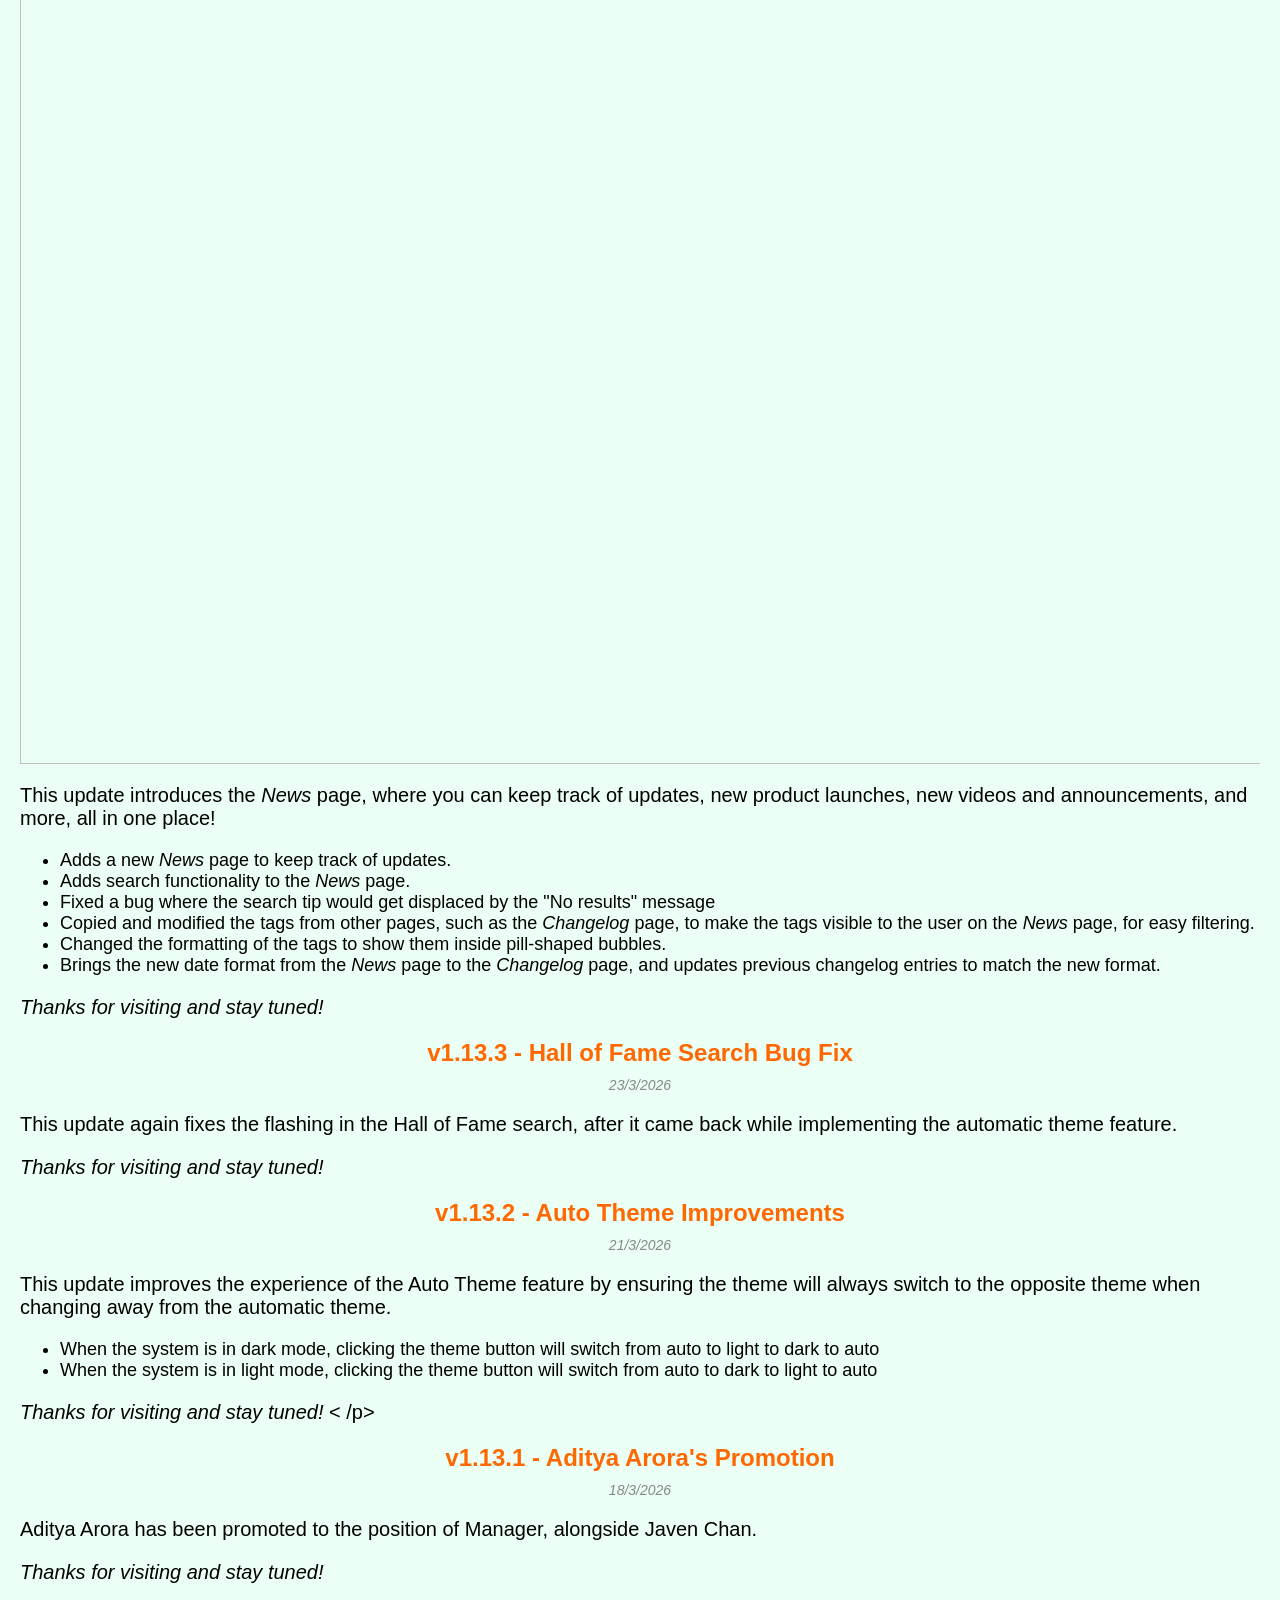
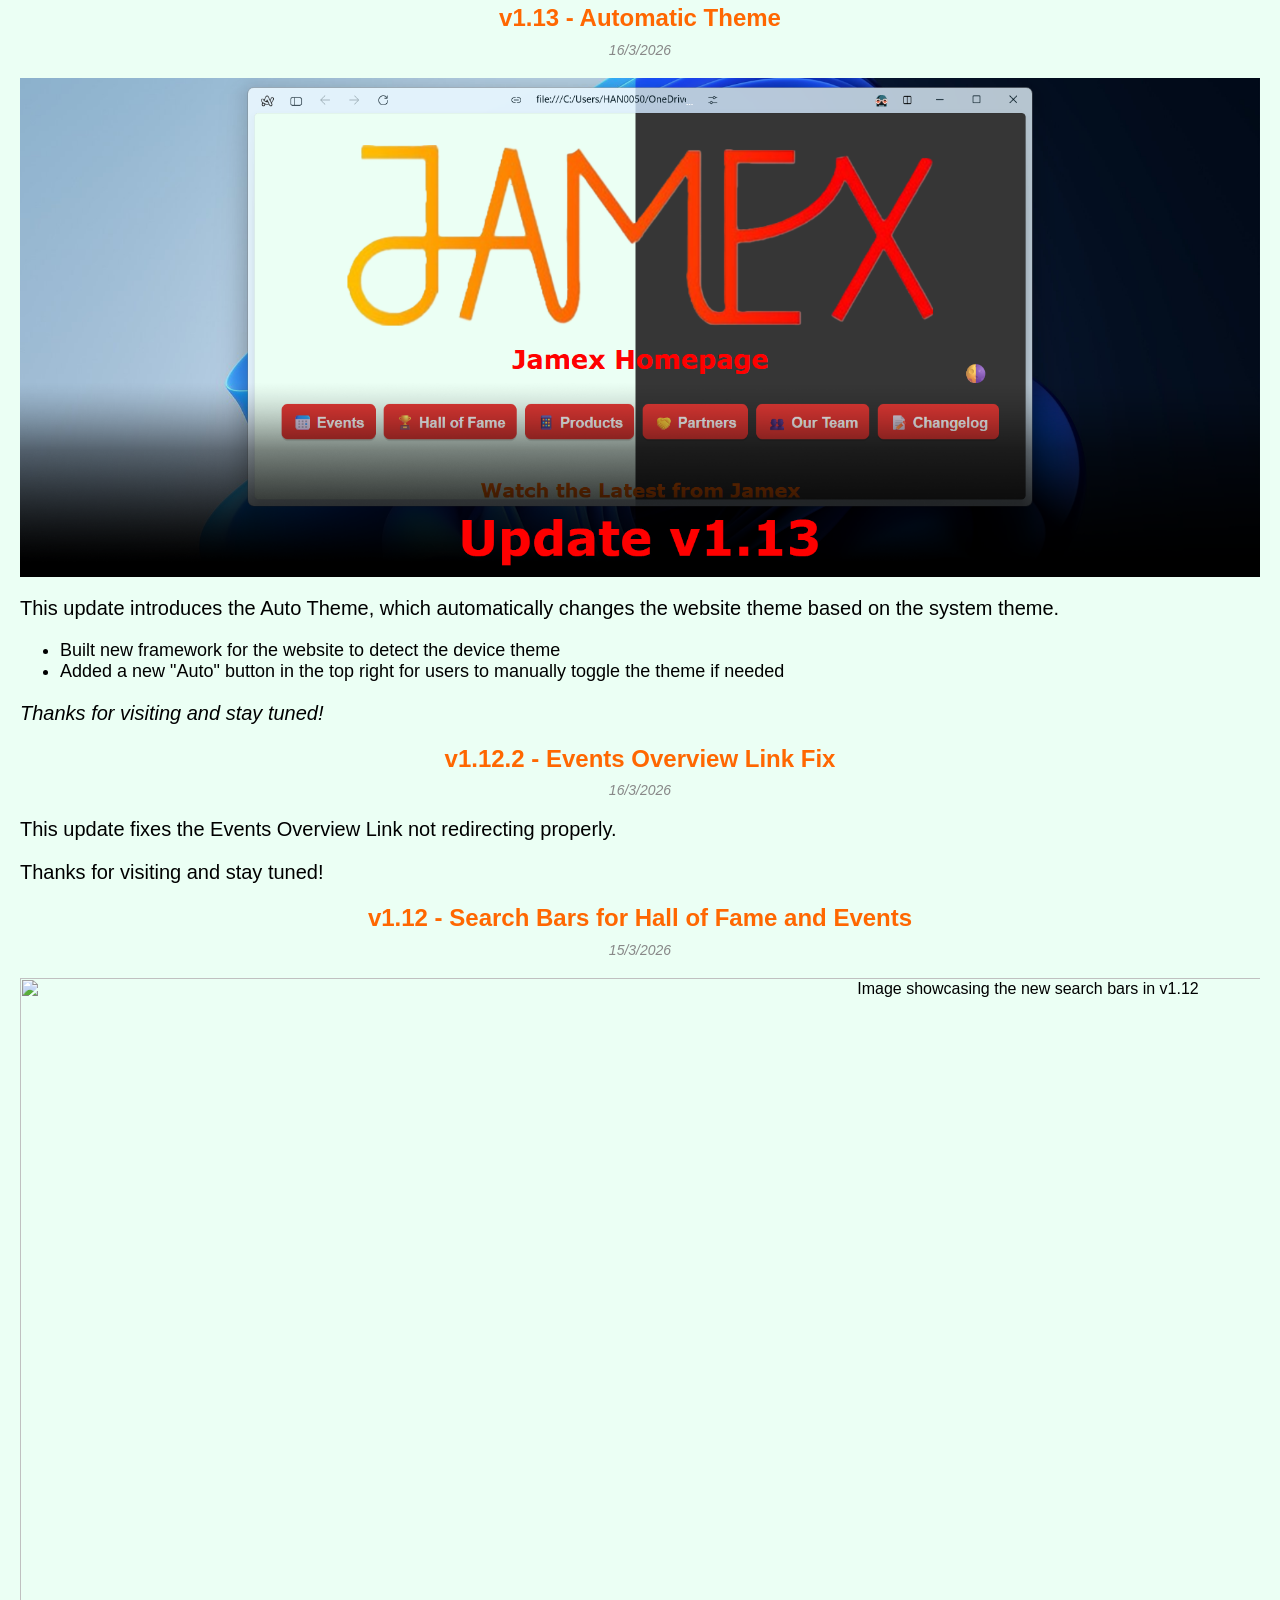
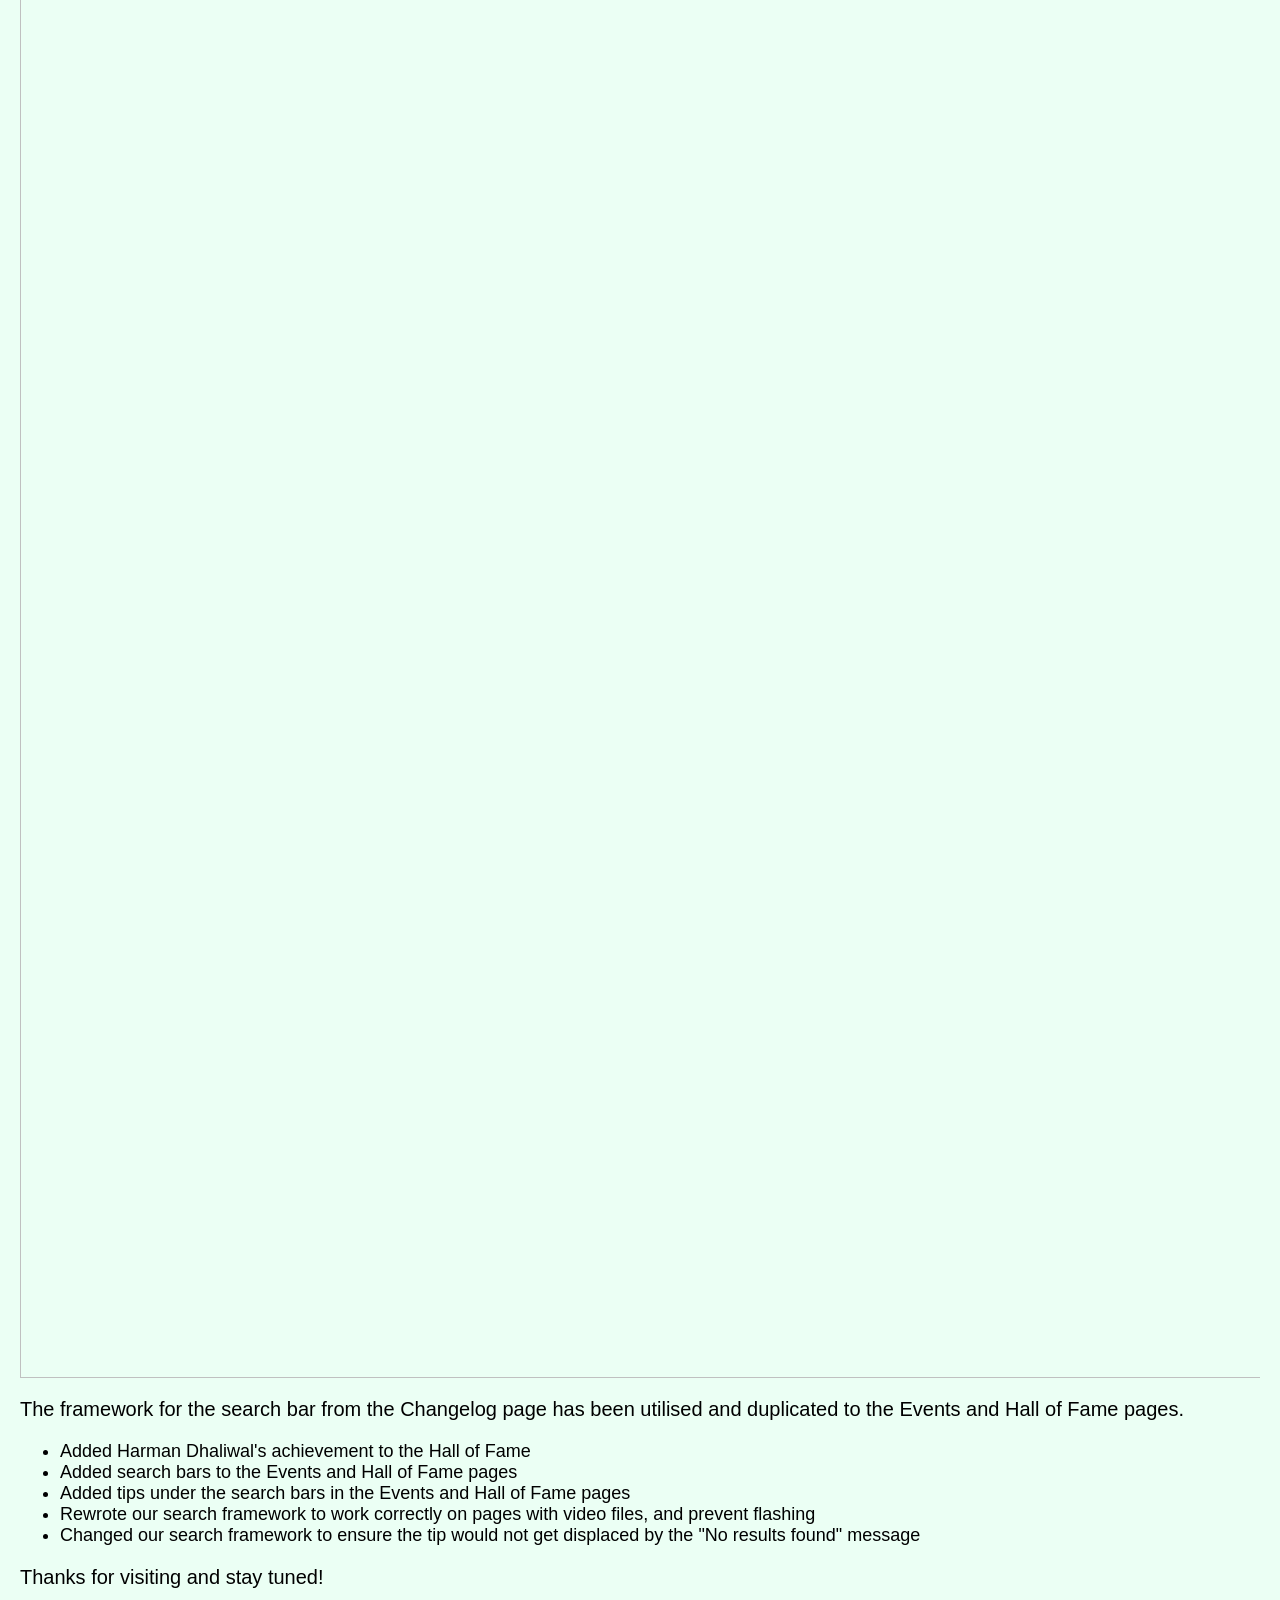
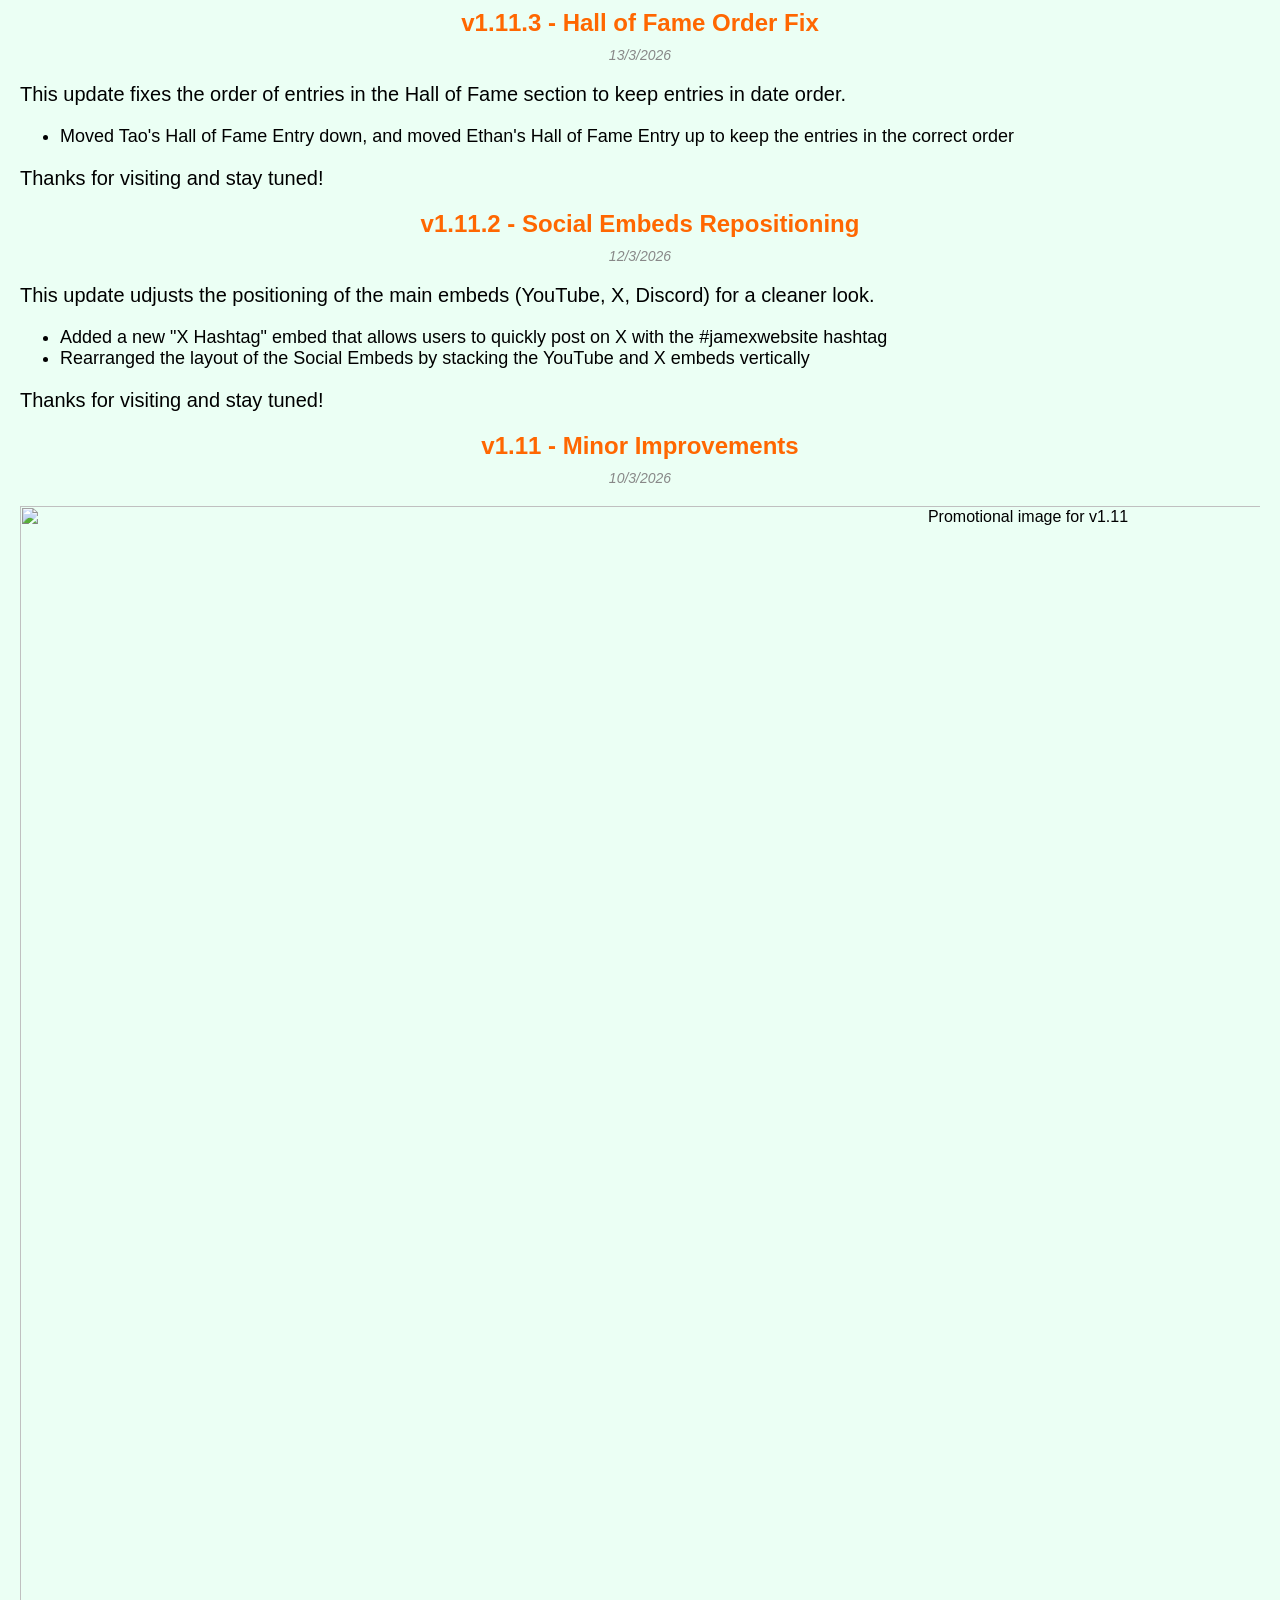
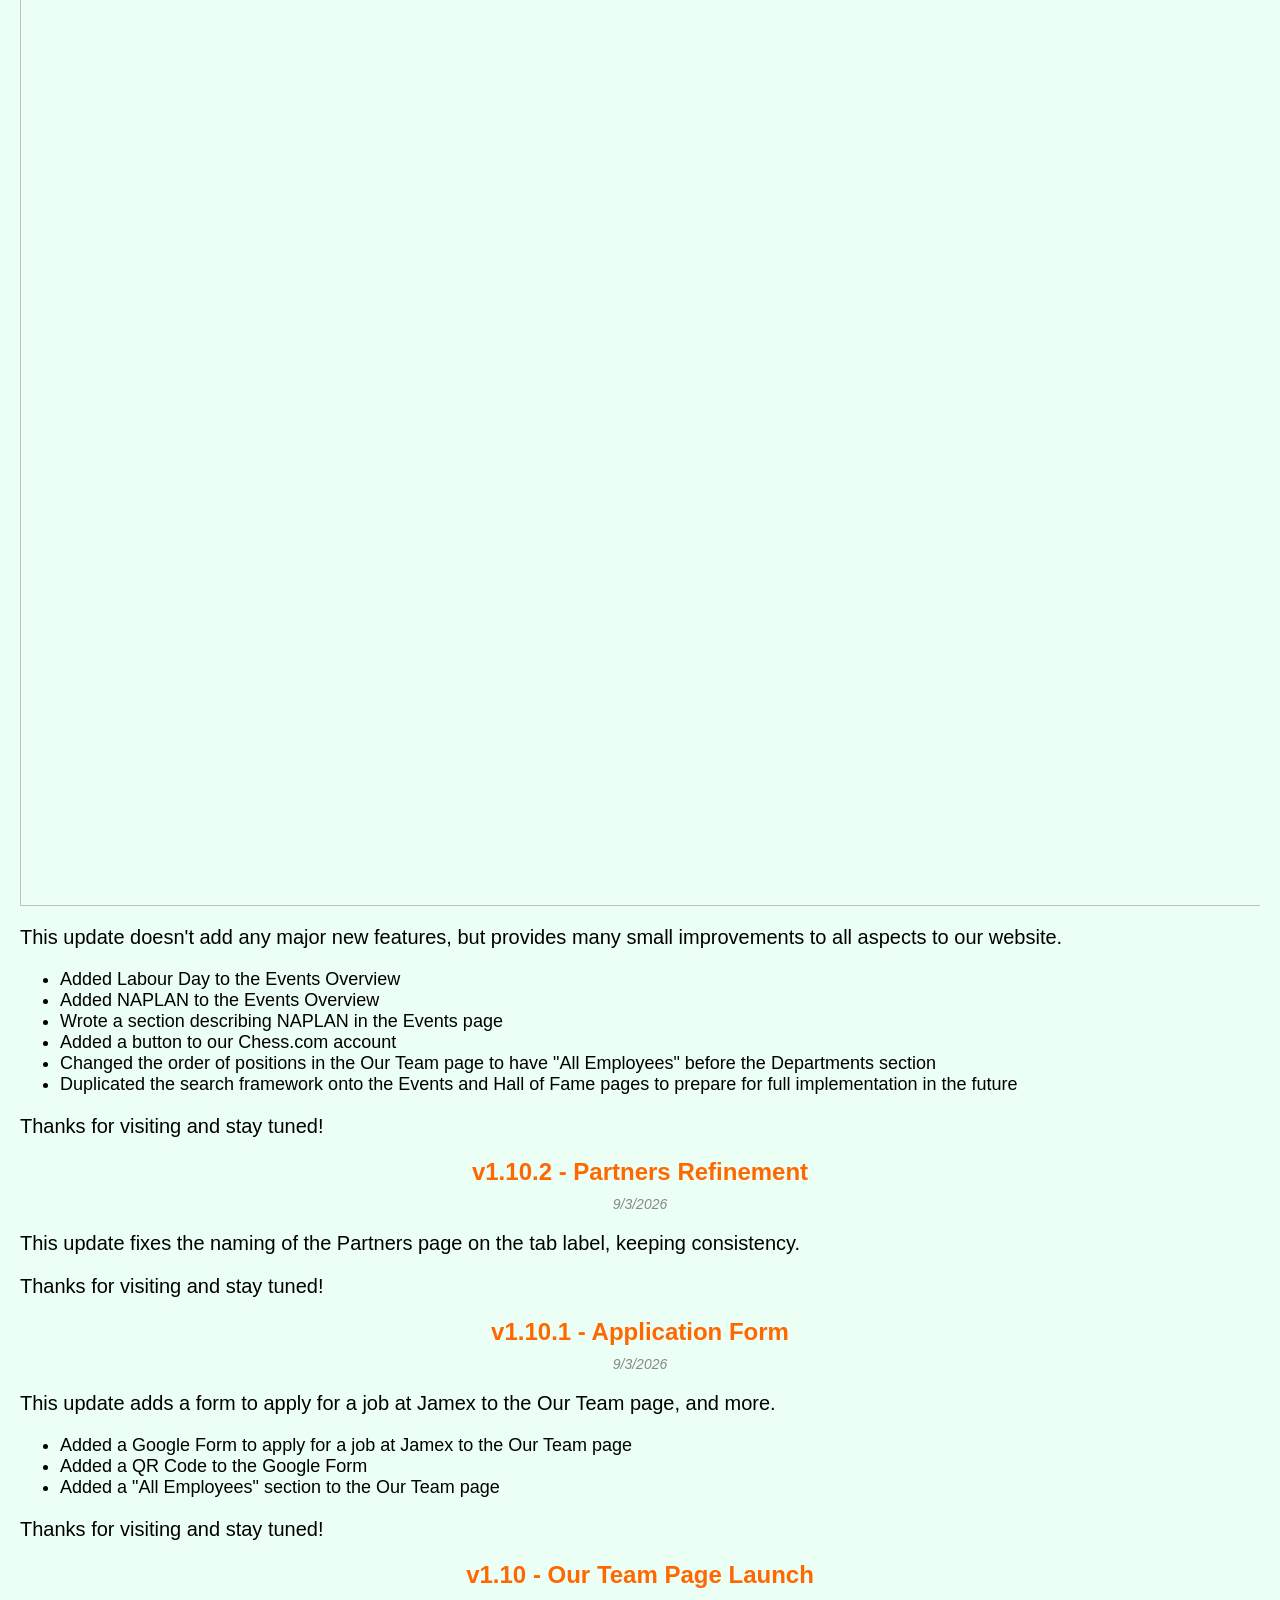
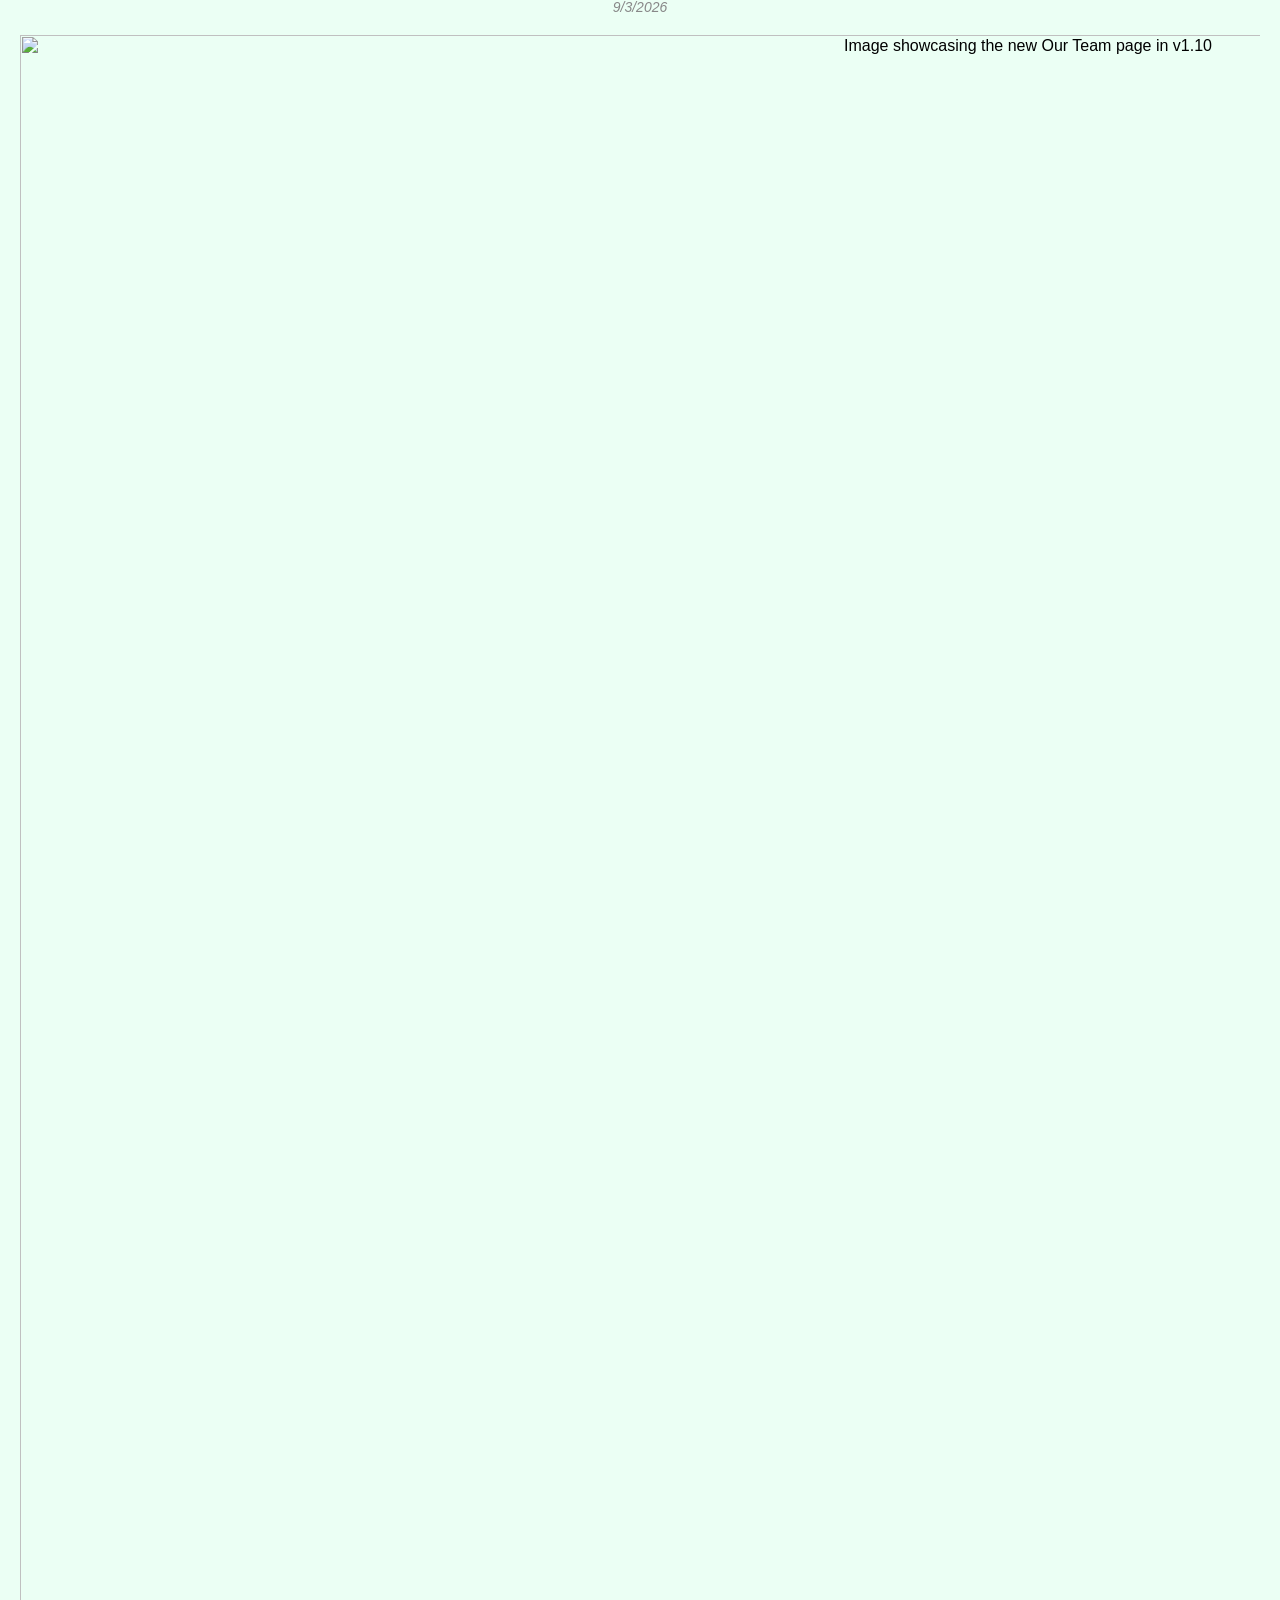
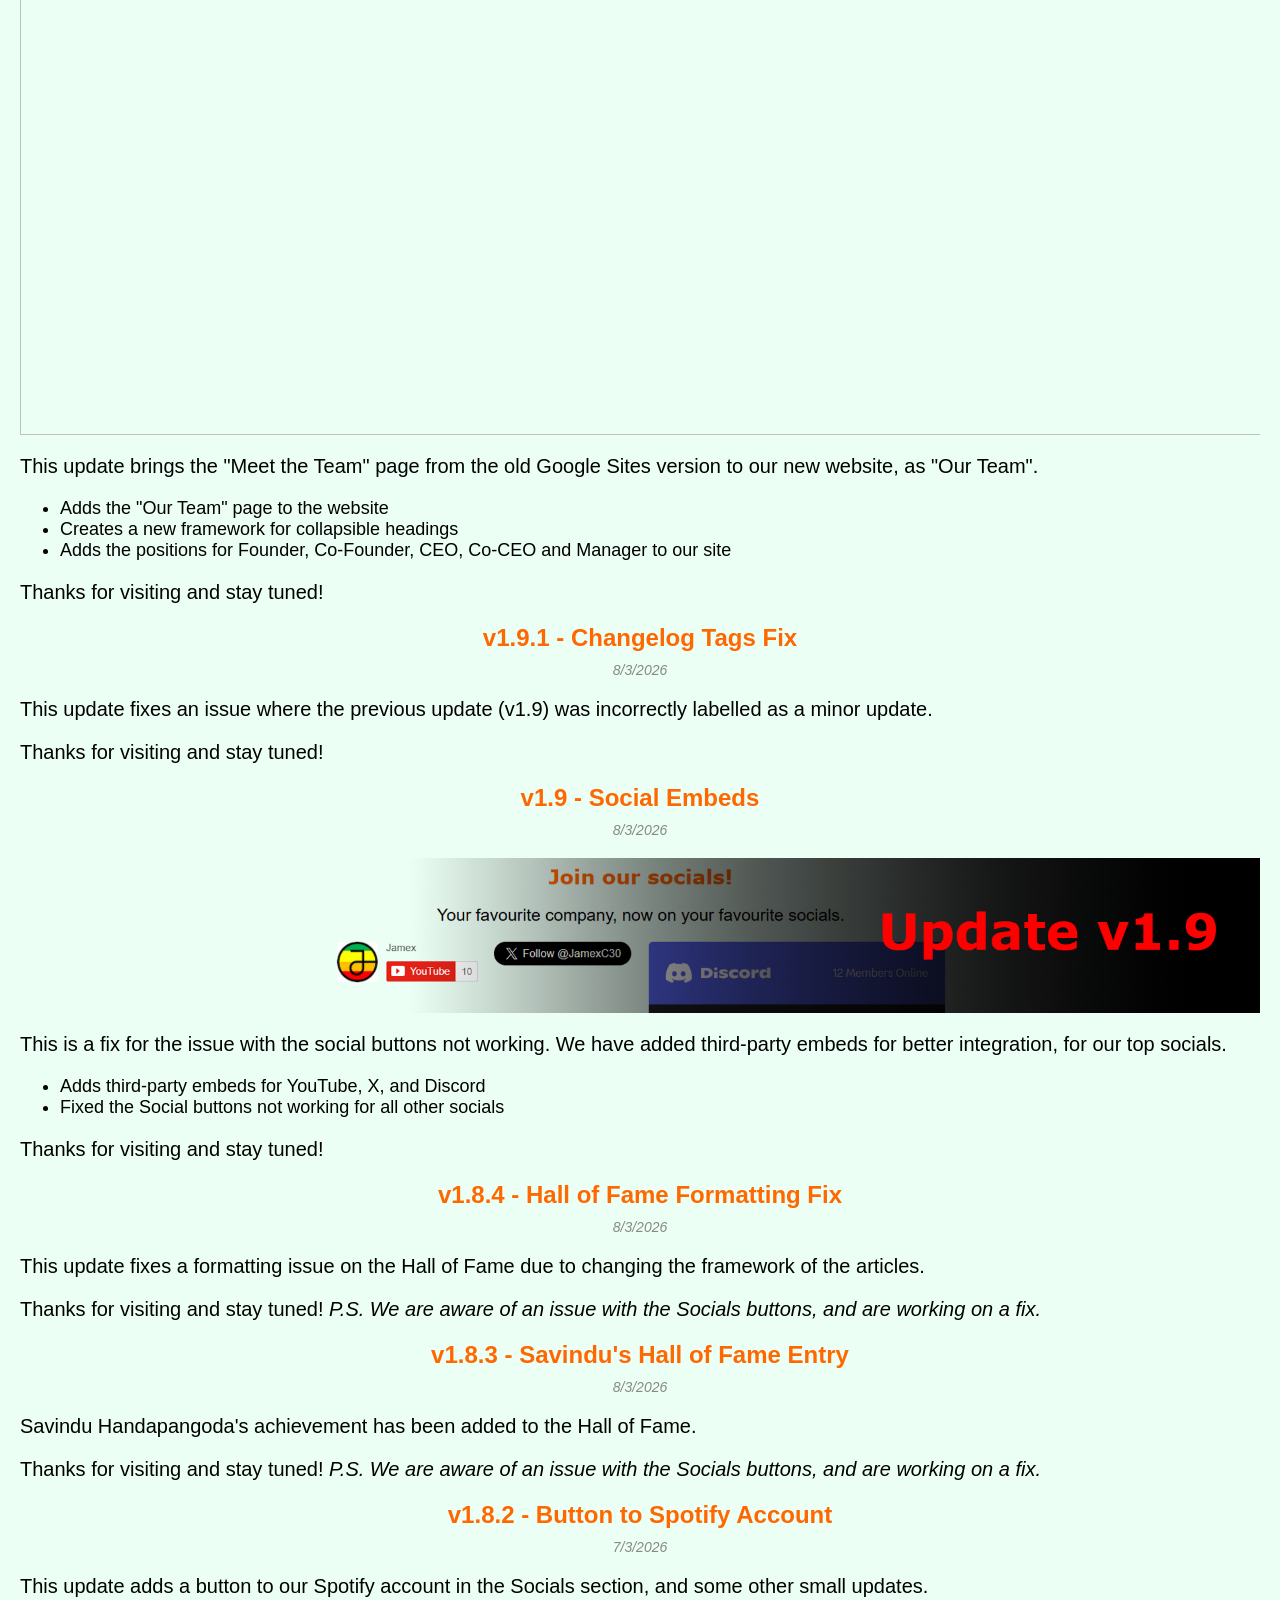
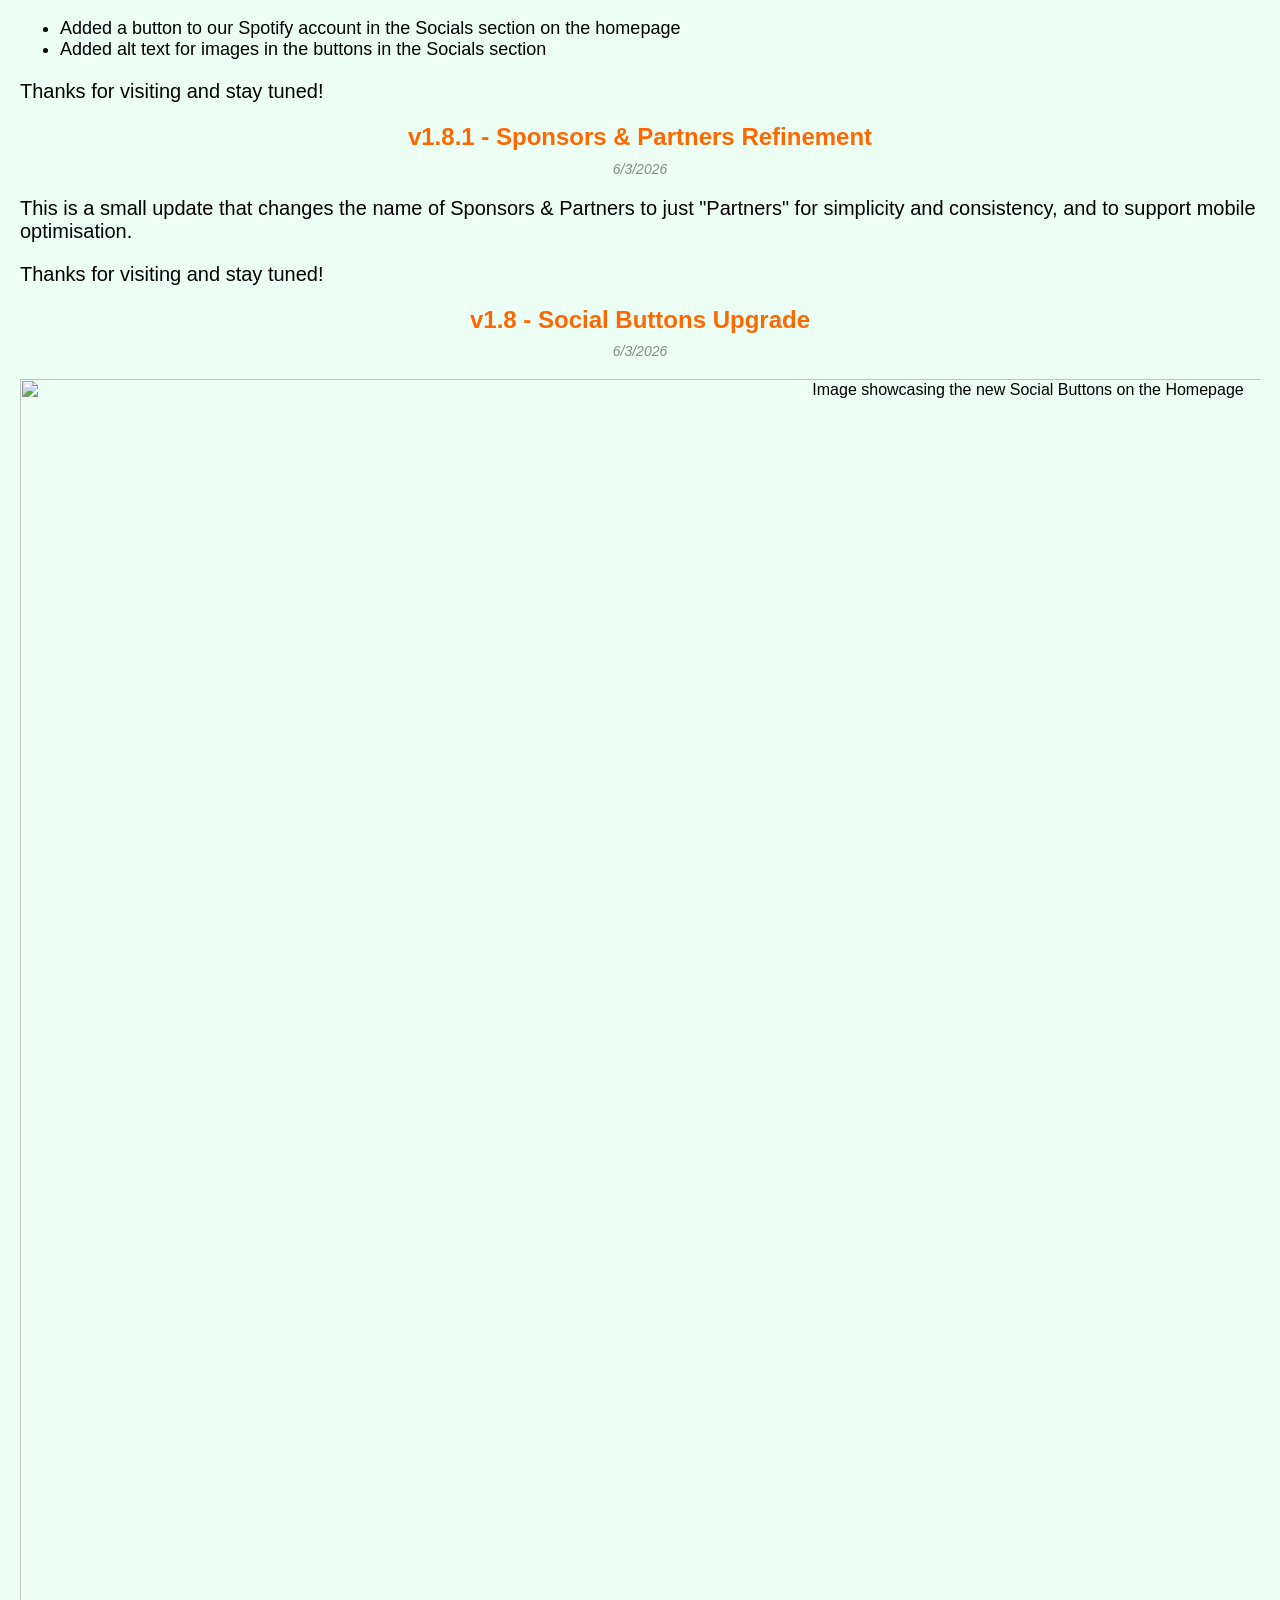
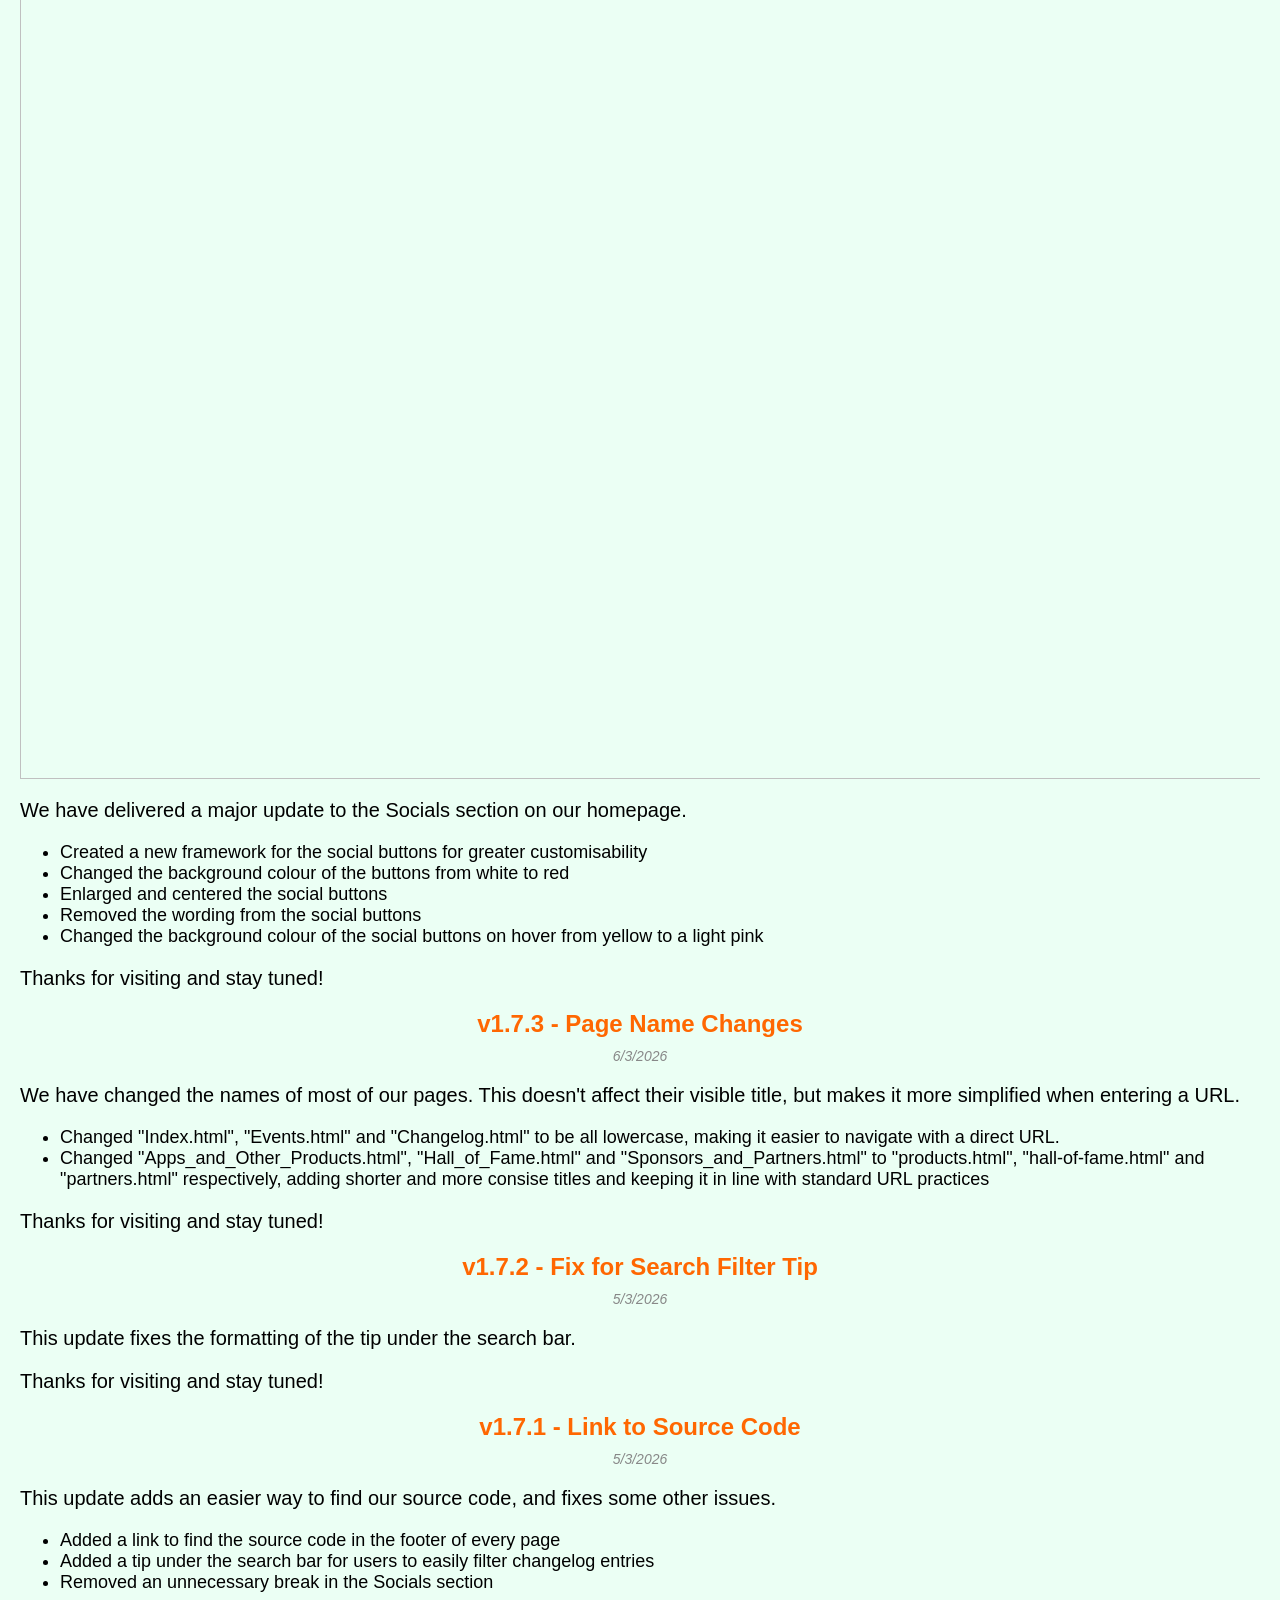
==== commit c04f7e39: "v1.14 - Jamex News Page This update introduces the News page, where you can keep track of updates, n" ====
--- a/changelog.html
+++ b/changelog.html
@@ -12,6 +12,7 @@
         <ul>
             <li><a href="index.html">🏠 Home</a></li>
             <li><a href="events.html">📅 Events</a></li>
+            <li><a href="news.html">📰 News</a></li>
             <li><a href="hall-of-fame.html">🏆 Hall of Fame</a></li>
             <li><a href="products.html">📱 Products</a></li>
             <li><a href="partners.html">🤝 Partners</a></li>
@@ -29,14 +30,34 @@
             </div>
             <!-- individual changelog entries wrapped for easy filtering -->
             <article class="changelog-entry">
+                <div class="tags">#major</div>
+                <h2> v1.14 - Jamex News Page </h2>
+                <div class="date"> 27/3/2026 </div>
+                <div class="image-container">
+                    <img src="assets/v1.14-image.png" width="2000" alt="Image showing the new News page in v1.14">
+                </div>
+                <p> This update introduces the <i>News</i> page, where you can keep track of updates, new product launches, new videos and announcements, and more, all in one place!</p>
+                <ul>
+                    <li> Adds a new <i>News</i> page to keep track of updates. </li>
+                    <li> Adds search functionality to the <i>News</i> page. </li>
+                    <li> Fixed a bug where the search tip would get displaced by the "No results" message </li>
+                    <li> Copied and modified the tags from other pages, such as the <i>Changelog</i> page, to make the tags visible to the user on the <i>News</i> page, for easy filtering. </li>
+                    <li> Changed the formatting of the tags to show them inside pill-shaped bubbles.</li>
+                    <li> Brings the new date format from the <i>News</i> page to the <i>Changelog</i> page, and updates previous changelog entries to match the new format. </li>
+                </ul>
+                <p> <i>Thanks for visiting and stay tuned!</i></p>
+            </article>
+            <article class="changelog-entry">
                 <div class="tags">#minor</div>
-                <h2>v1.13.3 [23/3/26] - Hall of Fame Search Bug Fix</h2>
+                <h2>v1.13.3 - Hall of Fame Search Bug Fix</h2>
+                <div class="date"> 23/3/2026 </div>
                 <p> This update again fixes the flashing in the Hall of Fame search, after it came back while implementing the automatic theme feature. </p>
                 <p><i>Thanks for visiting and stay tuned!</i></p>
             </article>
             <article class="changelog-entry">
                 <div class="tags">#minor</div>
-                <h2>v1.13.2 [21/3/26] - Auto Theme Improvements</h2>
+                <h2>v1.13.2 - Auto Theme Improvements</h2>
+                <div class="date"> 21/3/2026 </div>
                 <p>This update improves the experience of the Auto Theme feature by ensuring the theme will always switch to the opposite theme when changing away from the automatic theme.</p>
                 <ul>
                     <li> When the system is in dark mode, clicking the theme button will switch from auto to light to dark to auto </li>
@@ -46,13 +67,15 @@
             </article>
             <article class="changelog-entry">
                 <div class="tags">#minor</div>
-                <h2> v1.13.1 [18/3/26] - Aditya Arora's Promotion </h2>
+                <h2> v1.13.1 - Aditya Arora's Promotion </h2>
+                <div class="date"> 18/3/2026 </div>
                 <p> Aditya Arora has been promoted to the position of Manager, alongside Javen Chan. </p>
                 <p><i> Thanks for visiting and stay tuned! </i></p>
             </article>
             <article class="changelog-entry">
                 <div class="tags"> #major</div>
-                <h2> v1.13 [16/3/26] - Automatic Theme </h2>
+                <h2> v1.13 - Automatic Theme </h2>
+                <div class="date"> 16/3/2026 </div>
                 <div class="image-container">
                     <img src="assets/v1.13-image.png" width="2000" alt="Image showcasing the new automatic theme feature in v1.13">
                 </div>
@@ -65,13 +88,15 @@
             </article>
             <article class="changelog-entry">
                 <div class="tags"> #minor </div>
-                <h2> v1.12.2 [16/3/26] - Events Overview Link Fix </h2>
+                <h2> v1.12.2 - Events Overview Link Fix </h2>
+                <div class="date"> 16/3/2026 </div>
                 <p> This update fixes the Events Overview Link not redirecting properly. </p>
                 <p> Thanks for visiting and stay tuned! </p>
             </article>
             <article class="changelog-entry">
                 <div class="tags"> #major </div>
-                <h2> v1.12 [15/3/26] - Search Bars for Hall of Fame and Events </h2>
+                <h2> v1.12 - Search Bars for Hall of Fame and Events </h2>
+                <div class="date"> 15/3/2026 </div>
                 <div class="image-container">
                     <img src="assets/v1.12-image.png" width="2000" alt="Image showcasing the new search bars in v1.12">
                 </div>
@@ -87,7 +112,8 @@
             </article>
             <article class="changelog-entry">
                 <div class="tags"> #minor </div>
-                <h2> v1.11.3 [13/3/26] - Hall of Fame Order Fix </h2>
+                <h2> v1.11.3 - Hall of Fame Order Fix </h2>
+                <div class="date"> 13/3/2026 </div>
                 <p> This update fixes the order of entries in the Hall of Fame section to keep entries in date order. </p>
                 <ul>
                     <li> Moved Tao's Hall of Fame Entry down, and moved Ethan's Hall of Fame Entry up to keep the entries in the correct order </li>
@@ -96,7 +122,8 @@
             </article>
             <article class="changelog-entry">
                 <div class="tags"> #minor </div>
-                <h2> v1.11.2 [12/3/2026] - Social Embeds Repositioning </h2>
+                <h2> v1.11.2 - Social Embeds Repositioning </h2>
+                <div class="date"> 12/3/2026 </div>
                 <p> This update udjusts the positioning of the main embeds (YouTube, X, Discord) for a cleaner look. </p>
                 <ul>
                     <li> Added a new "X Hashtag" embed that allows users to quickly post on X with the #jamexwebsite hashtag </li>
@@ -106,7 +133,8 @@
             </article>
             <article class="changelog-entry">
                 <div class="tags"> #major </div>
-                <h2> v1.11 [10/3/26] - Minor Improvements </h2>
+                <h2> v1.11 - Minor Improvements </h2>
+                <div class="date"> 10/3/2026 </div>
                 <div class="image-container">
                     <img src="assets/v1.11-image.png" width="2000" alt="Promotional image for v1.11">
                 </div>
@@ -123,13 +151,15 @@
             </article>
             <article class="changelog-entry">
                 <div class="tags"> #minor </div>
-                <h2> v1.10.2 [9/3/26] - Partners Refinement </h2>
+                <h2> v1.10.2 - Partners Refinement </h2>
+                <div class="date"> 9/3/2026 </div>
                 <p> This update fixes the naming of the Partners page on the tab label, keeping consistency. </p>
                 <p> Thanks for visiting and stay tuned! </p>
             </article>
             <article class="changelog-entry">
                 <div class="tags"> #minor </div>
-                <h2> v1.10.1 [9/3/26] - Application Form </h2>
+                <h2> v1.10.1 - Application Form </h2>
+                <div class="date"> 9/3/2026 </div>
                 <p> This update adds a form to apply for a job at Jamex to the Our Team page, and more. </p>
                 <ul>
                     <li> Added a Google Form to apply for a job at Jamex to the Our Team page </li>
@@ -140,7 +170,8 @@
             </article>
             <article class="changelog-entry">
                 <div class="tags"> #major </div>
-                <h2> v1.10 [9/3/26] - Our Team Page Launch </h2>
+                <h2> v1.10 - Our Team Page Launch </h2>
+                <div class="date"> 9/3/2026 </div>
                 <div class="image-container">
                     <img src="assets/v1.10-image.png" width="2000" alt="Image showcasing the new Our Team page in v1.10">
                 </div>
@@ -154,13 +185,15 @@
             </article>
             <article class="changelog-entry">
                 <div class="tags"> #minor </div>
-                <h2> v1.9.1 [8/3/26] - Changelog Tags Fix </h2>
+                <h2> v1.9.1 - Changelog Tags Fix </h2>
+                <div class="date"> 8/3/2026 </div>
                 <p> This update fixes an issue where the previous update (v1.9) was incorrectly labelled as a minor update. </p>
                 <p> Thanks for visiting and stay tuned! </p>
             </article>
             <article class="changelog-entry">
                 <div class="tags"> #major </div>
-                <h2> v1.9 [8/3/26] - Social Embeds </h2>
+                <h2> v1.9 - Social Embeds </h2>
+                <div class="date"> 8/3/2026 </div>
                 <div class="image-container">
                     <img src="assets/v1.9-image.png" width="2000" alt="Image showcasing the new Social Embeds in v1.9">
                 </div>
@@ -173,19 +206,22 @@
             </article>
             <article class="changelog-entry">
                 <div class="tags"> #minor </div>
-                <h2> v1.8.4 [8/3/26] - Hall of Fame Formatting Fix </h2>
-                    <p> This update fixes a formatting issue on the Hall of Fame due to changing the framework of the articles. </p>
-                    <p> Thanks for visiting and stay tuned! <i> P.S. We are aware of an issue with the Socials buttons, and are working on a fix. </i> </p>
-            </article>
-            <article class="changelog-entry">
-                <div class="tags"> #minor </div>
-                <h2> v1.8.3 [8/3/26] - Savindu's Hall of Fame Entry </h2>
+                <h2> v1.8.4 - Hall of Fame Formatting Fix </h2>
+                <div class="date"> 8/3/2026 </div>
+                <p> This update fixes a formatting issue on the Hall of Fame due to changing the framework of the articles. </p>
+                <p> Thanks for visiting and stay tuned! <i> P.S. We are aware of an issue with the Socials buttons, and are working on a fix. </i> </p>
+            </article>
+            <article class="changelog-entry">
+                <div class="tags"> #minor </div>
+                <h2> v1.8.3 - Savindu's Hall of Fame Entry </h2>
+                <div class="date"> 8/3/2026 </div>
                 <p> Savindu Handapangoda's achievement has been added to the Hall of Fame. </p>
                 <p> Thanks for visiting and stay tuned! <i> P.S. We are aware of an issue with the Socials buttons, and are working on a fix. </i></p>
             </article>
             <article class="changelog-entry">
                 <div class="tags"> #minor </div>
-                <h2> v1.8.2 [7/3/26] - Button to Spotify Account </h2>
+                <h2> v1.8.2 - Button to Spotify Account </h2>
+                <div class="date"> 7/3/2026 </div>
                 <p> This update adds a button to our Spotify account in the Socials section, and some other small updates. </p>
                 <ul>
                     <li> Added a button to our Spotify account in the Socials section on the homepage </li>
@@ -195,13 +231,15 @@
             </article>
             <article class="changelog-entry">
                 <div class="tags"> #minor </div>
-                <h2> v1.8.1 [6/3/26] - Sponsors & Partners Refinement </h2>
+                <h2> v1.8.1 - Sponsors & Partners Refinement </h2>
+                <div class="date"> 6/3/2026 </div>
                 <p> This is a small update that changes the name of Sponsors & Partners to just "Partners" for simplicity and consistency, and to support mobile optimisation. </p>
                 <p> Thanks for visiting and stay tuned! </p>
             </article>
             <article class="changelog-entry">
                 <div class="tags"> #major </div>
-                <h2> v1.8 [6/3/26] - Social Buttons Upgrade </h2>
+                <h2> v1.8 - Social Buttons Upgrade </h2>
+                <div class="date"> 6/3/2026 </div>
                 <div class="image-container">
                     <img src="assets/v1.8-image.png" width="2000" alt="Image showcasing the new Social Buttons on the Homepage">
                 </div>
@@ -217,7 +255,8 @@
             </article>
             <article class="changelog-entry">
                 <div class="tags"> #minor </div>
-                <h2> v1.7.3 [6/3/26] - Page Name Changes </h2>
+                <h2> v1.7.3 - Page Name Changes </h2>
+                <div class="date"> 6/3/2026 </div>
                 <p> We have changed the names of most of our pages. This doesn't affect their visible title, but makes it more simplified when entering a URL. </p>
                 <ul>
                     <li> Changed "Index.html", "Events.html" and "Changelog.html" to be all lowercase, making it easier to navigate with a direct URL. </li>
@@ -227,10 +266,14 @@
             </article>
             <article class="changelog-entry">
                 <div class="tags"> #minor </div>
-                <h2> v1.7.2 [5/3/26] - Fix for Search Filter Tip </h2>
+                <h2> v1.7.2 - Fix for Search Filter Tip </h2>
+                <div class="date"> 5/3/2026 </div>
                 <p> This update fixes the formatting of the tip under the search bar. </p>
-                <p> Thanks for visiting and stay tuned! <p>
-                <h2> v1.7.1 [5/3/26] - Link to Source Code </h2>
+                <p> Thanks for visiting and stay tuned! </p>
+            </article>
+            <article class="changelog-entry">
+                <h2> v1.7.1 - Link to Source Code </h2>
+                <div class="date"> 5/3/2026 </div>
                 <p> This update adds an easier way to find our source code, and fixes some other issues. </p>
                 <ul>
                     <li> Added a link to find the source code in the footer of every page </li>
@@ -241,7 +284,8 @@
             </article>
             <article class="changelog-entry">
                 <div class="tags"> #major </div>
-                <h2> v1.7 [5/3/26] - Move to GitHub </h2>
+                <h2> v1.7 - Move to GitHub </h2>
+                <div class="date"> 5/3/2026 </div>
                 <div class="image-container">
                     <img src="assets/v1.7-image.png" width="2000" alt="Image showcasing the new GitHub repository for our codebase in v1.7">
                 </div>
@@ -251,7 +295,8 @@
             <article class="changelog-entry">
                 <!-- tags are hidden but included in textContent for searching -->
                 <div class="tags"> #minor </div>
-                <h2> v1.6.1 [4/3/26] - Search Improvements </h2>
+                <h2> v1.6.1 - Search Improvements </h2>
+                <div class="date"> 4/3/2026 </div>
                 <p> This is a small update to improve the search functionality on the Changelog page. </p>
                     <ul>
                         <li> Added a "No results found" message when no changelog entries match the search query </li>
@@ -264,7 +309,8 @@
             </article>
             <article class="changelog-entry">
                 <div class="tags"> #major </div>
-                <h2> v1.6 [4/3/26] - Changelog Search </h2>
+                <h2> v1.6 - Changelog Search </h2>
+                <div class="date"> 4/3/2026 </div>
                 <div class="image-container">
                     <img src="assets/v1.6-image.png" width="2000" alt="Image showcasing the new search bar in v1.6">
                 </div>
@@ -277,7 +323,8 @@
             </article>
             <article class="changelog-entry">
                 <div class="tags"> #minor </div>
-                <h2> v1.5.2 [4/3/26] - Images in Changelog </h2>
+                <h2> v1.5.2 - Images in Changelog </h2>
+                <div class="date"> 4/3/2026 </div>
                 <p> This is a small update to add images to the Changelog page. </p>
                 <ul>
                     <li> Added image support to major updates in the Changelog page to enhance visuals and provide distinction between major and minor updates </li>
@@ -286,7 +333,8 @@
             </article>
             <article class="changelog-entry">
                 <div class="tags"> #minor </div>
-                <h2> v1.5.1 [3/3/26] - Dark Mode Refinements </h2>
+                <h2> v1.5.1 - Dark Mode Refinements </h2>
+                <div class="date"> 3/3/2026 </div>
                 <p> This update is all about refining the experience in dark mode, after a few bugs in the last update. </p>
                 <ul>
                     <li> Fixed an issue with the table items not changing colour in dark mode </li>
@@ -298,7 +346,8 @@
             </article>
             <article class="changelog-entry">
                 <div class="tags"> #major </div>
-                <h2> v1.5 [3/3/26] - Dark Mode </h2>
+                <h2> v1.5 - Dark Mode </h2>
+                <div class="date"> 3/3/2026 </div>
                 <div class="image-container">
                     <img src="assets/v1.5-image.png" width="2000" alt="Image showcasing the new dark mode in v1.5">
                 </div>
@@ -313,7 +362,8 @@
             </article>
             <article class="changelog-entry">
                 <div class="tags"> #minor </div>
-                <h2> v1.4.2 [2/3/26] - Navigation Bar Issues </h2>
+                <h2> v1.4.2 - Navigation Bar Issues </h2>
+                <div class="date"> 2/3/2026 </div>
                 <p> This is a small fix for some issues with the navigation bar. </p>
                 <ul>
                     <li> Fixed an issue where the current page was not being highlighted on the navigation bar </li>
@@ -322,7 +372,8 @@
             </article>
             <article class="changelog-entry">
                 <div class="tags"> #minor </div>
-                <h2> v1.4.1 [2/3/26] - Video Alignment Fix </h2>
+                <h2> v1.4.1 - Video Alignment Fix </h2>
+                <div class="date"> 2/3/2026 </div>
                 <p> This is a small fix for a video alignment issue. </p>
                 <ul>
                     <li> Fixed video alignment issues on all pages </li>
@@ -331,7 +382,8 @@
             </article>
             <article class="changelog-entry">
                 <div class="tags"> #major </div>
-                <h2> v1.4 [2/3/26] - Navigation Bar + more </h2>
+                <h2> v1.4 - Navigation Bar + more </h2>
+                <div class="date"> 2/3/2026 </div>
                 <div class="image-container">
                     <img src="assets/v1.4-image.png" width="2000" alt="Image showcasing the new Navigation Bar in v1.4">
                 </div>
--- a/style.css
+++ b/style.css
@@ -60,7 +60,7 @@
 
 h3 {
 	color: #ffc000;
-	text-align: left;
+	text-align: center;
 	font-family: Verdana, sans-serif;
 }
 
@@ -70,6 +70,10 @@
 
 ol, ul {
 	font-size: 18px;
+}
+
+.centered-text {
+	text-align: center;
 }
 
 .button {
@@ -122,6 +126,44 @@
 	border-color: #000000;
 }
 
+.social-row {
+	display: flex;
+	justify-content: center;
+	gap: 20px;
+	flex-wrap: wrap;
+}
+
+.button.social {
+	padding: 14px 18px;
+	border-radius: 10px;
+	display: inline-flex;
+	align-items: center;
+	gap: 10px;
+	font-size: 30pt;
+	cursor: pointer;
+	background-color: white;
+	border-color: #e53935;
+	border-width: 4px;
+}
+
+.button.social img {
+	height: 64px;
+	width: auto;
+}
+
+.button.social a {
+	display: flex;
+	justify-content: center;
+	align-items: center;
+	width: 100%;
+	height: 100%;
+}
+
+.button.social:has(a[href^="http"]):hover {
+	background-color: #F9D0CF;
+	transform: scale(1.05);
+}
+
 .logo-container {
 	text-align: center;
 	padding-top: 20px;	
@@ -308,4 +350,122 @@
 /* tags are for search only; hide visually but keep in DOM */
 .tags {
     display: none;
+}
+
+.youtube-box {
+  background-color: #f9f9f9; /* Light grey background to make the red pop */
+  padding: 15px;
+  border-radius: 10px;
+  display: inline-block; /* Keeps the box tight around the button */
+  margin: 20px 0;
+  border: 1px solid #ddd;
+}
+
+/* If you are in Dark Mode, use this instead: */
+.dark-mode .youtube-box {
+  background-color: #222;
+  border: 1px solid #444;
+} 
+
+/* Style the box */
+.collapse {
+  background-color: #EBFFF4;
+  color: #ff0000;
+  border-radius: 8px;
+  margin-bottom: 10px;
+  overflow: hidden;
+  font-size: 24px;
+  border: 1px solid red;
+}
+
+/* Style the clickable heading */
+.collapse summary {
+  padding: 15px;
+  cursor: pointer;
+  font-weight: bold;
+  list-style: none; /* Removes the default arrow in some browsers */
+  background-color: white;
+}
+
+/* Change color on hover */
+.collapse summary:hover {
+  background-color: #D5FFE8;
+}
+
+/* Style the hidden content */
+.collapse .content {
+  padding: 15px;
+  border-top: 1px solid #ff0000;
+  line-height: 1.6;
+  color: black;
+  font-size: 20px;
+}
+
+/* Dark Mode Version */
+.dark .collapse {
+  background-color: #363636; /* Deep charcoal */
+  color: red;          /* Brighter red for better contrast on dark */
+  border: 1px solid red;
+}
+
+.dark .collapse summary {
+  background-color: black;
+}
+
+.dark .collapse summary:hover {
+  background-color: #262626; /* Slightly lighter on hover */
+}
+
+.dark .collapse .content {
+  border-top: 1px solid red;
+  color: #e0e0e0;           /* Off-white for easy reading */
+  background-color: #363636;
+}
+
+/* ── News page: date and tag styles ── */
+
+/* Publication date — muted, small, centered */
+.date {
+    text-align: center;
+    font-size: 14px;
+    color: #888;
+    margin: -10px 0 8px 0; /* pull up close under the h2 */
+    font-style: italic;
+}
+
+body.dark .date {
+    color: #aaa;
+}
+
+/* Tag bubble row */
+.visible-tags {
+    display: flex;
+    flex-wrap: wrap;
+    justify-content: center;
+    gap: 6px;
+    margin: 8px 0 16px 0;
+}
+
+/* Each word that starts with # becomes its own bubble via a JS-free trick:
+   we treat the whole string as one flex item and split visually with spacing.
+   For true individual bubbles, each tag should be its own <span class="tag"> inside
+   .visible-tags — see news.html comment below. For now this styles the container
+   and individual <span class="tag"> children. */
+.visible-tags .tag,
+.tag {
+    display: inline-block;
+    background-color: #e53935;
+    color: #fff;
+    font-size: 13px;
+    font-weight: 600;
+    padding: 3px 10px;
+    border-radius: 999px;   /* pill shape */
+    font-family: Arial, sans-serif;
+    letter-spacing: 0.02em;
+}
+
+body.dark .visible-tags .tag,
+body.dark .tag {
+    background-color: #b71c1c;
+    color: #fff;
 }
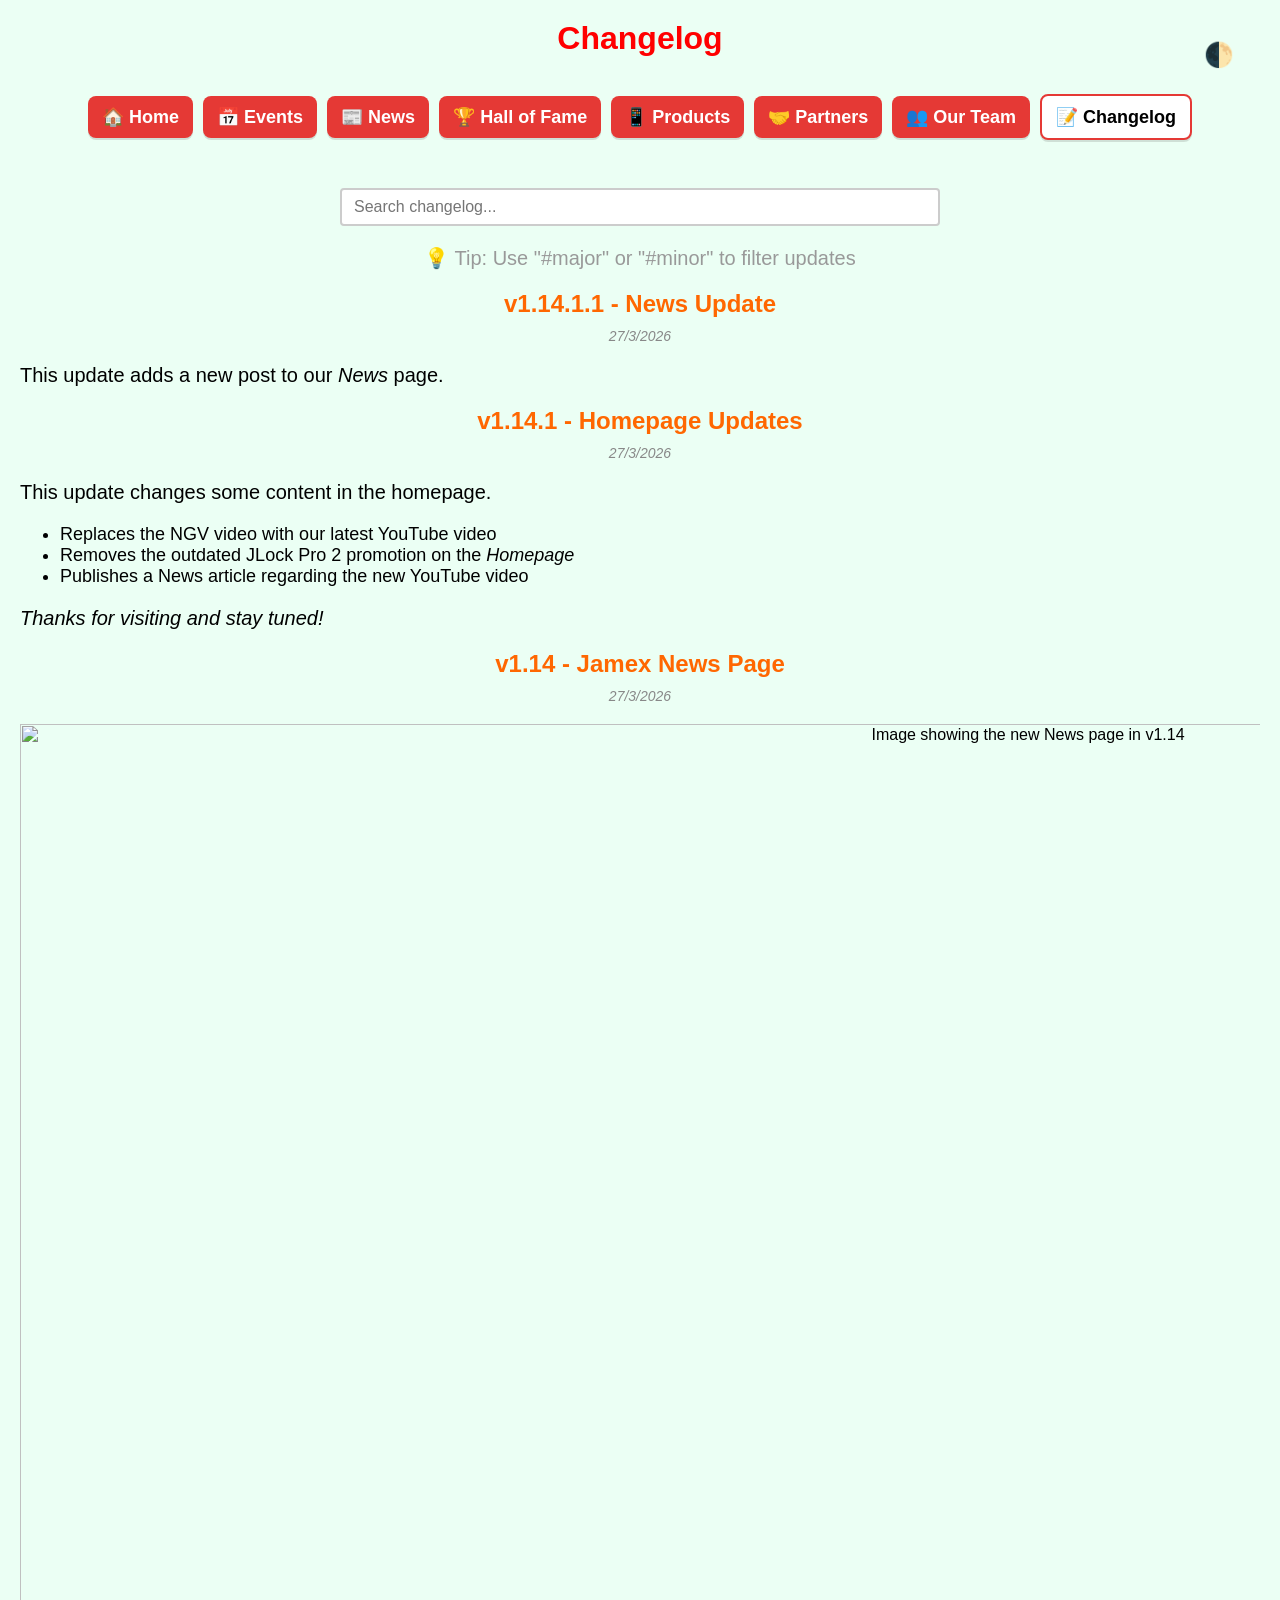
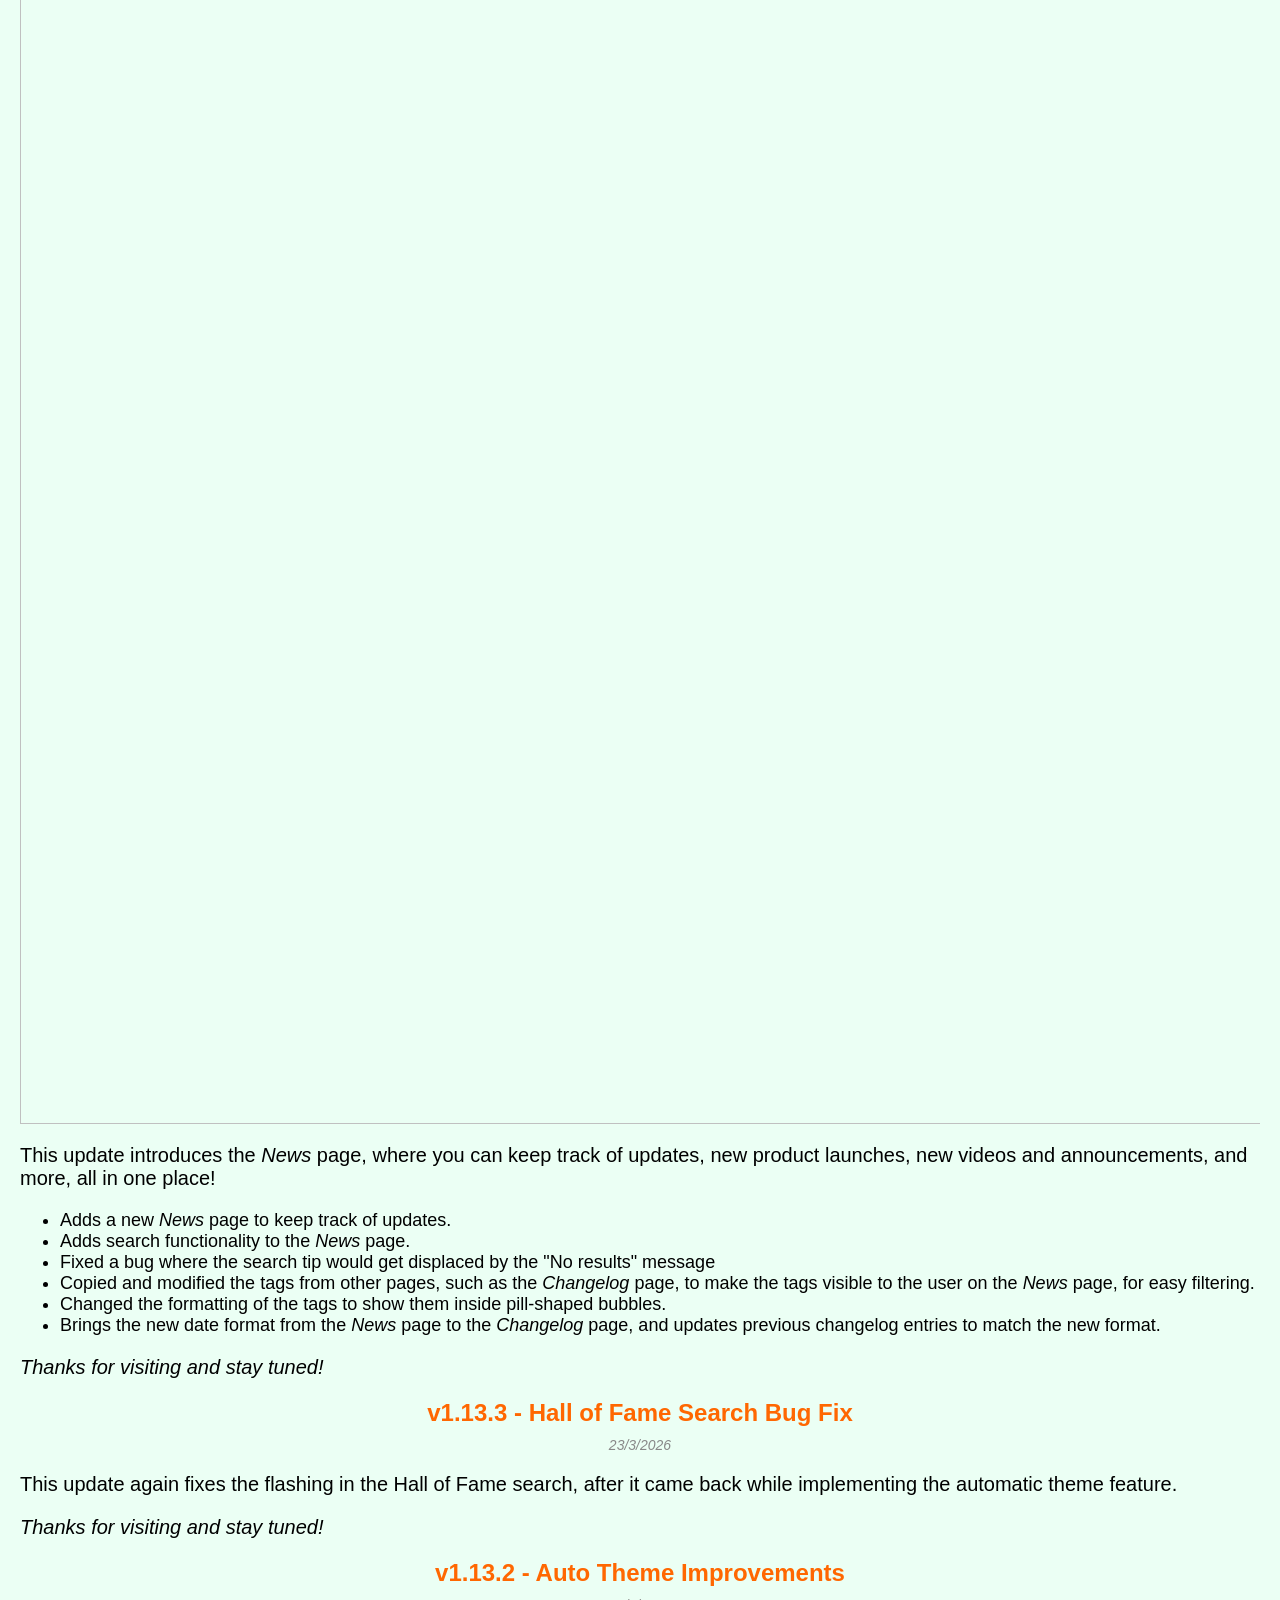
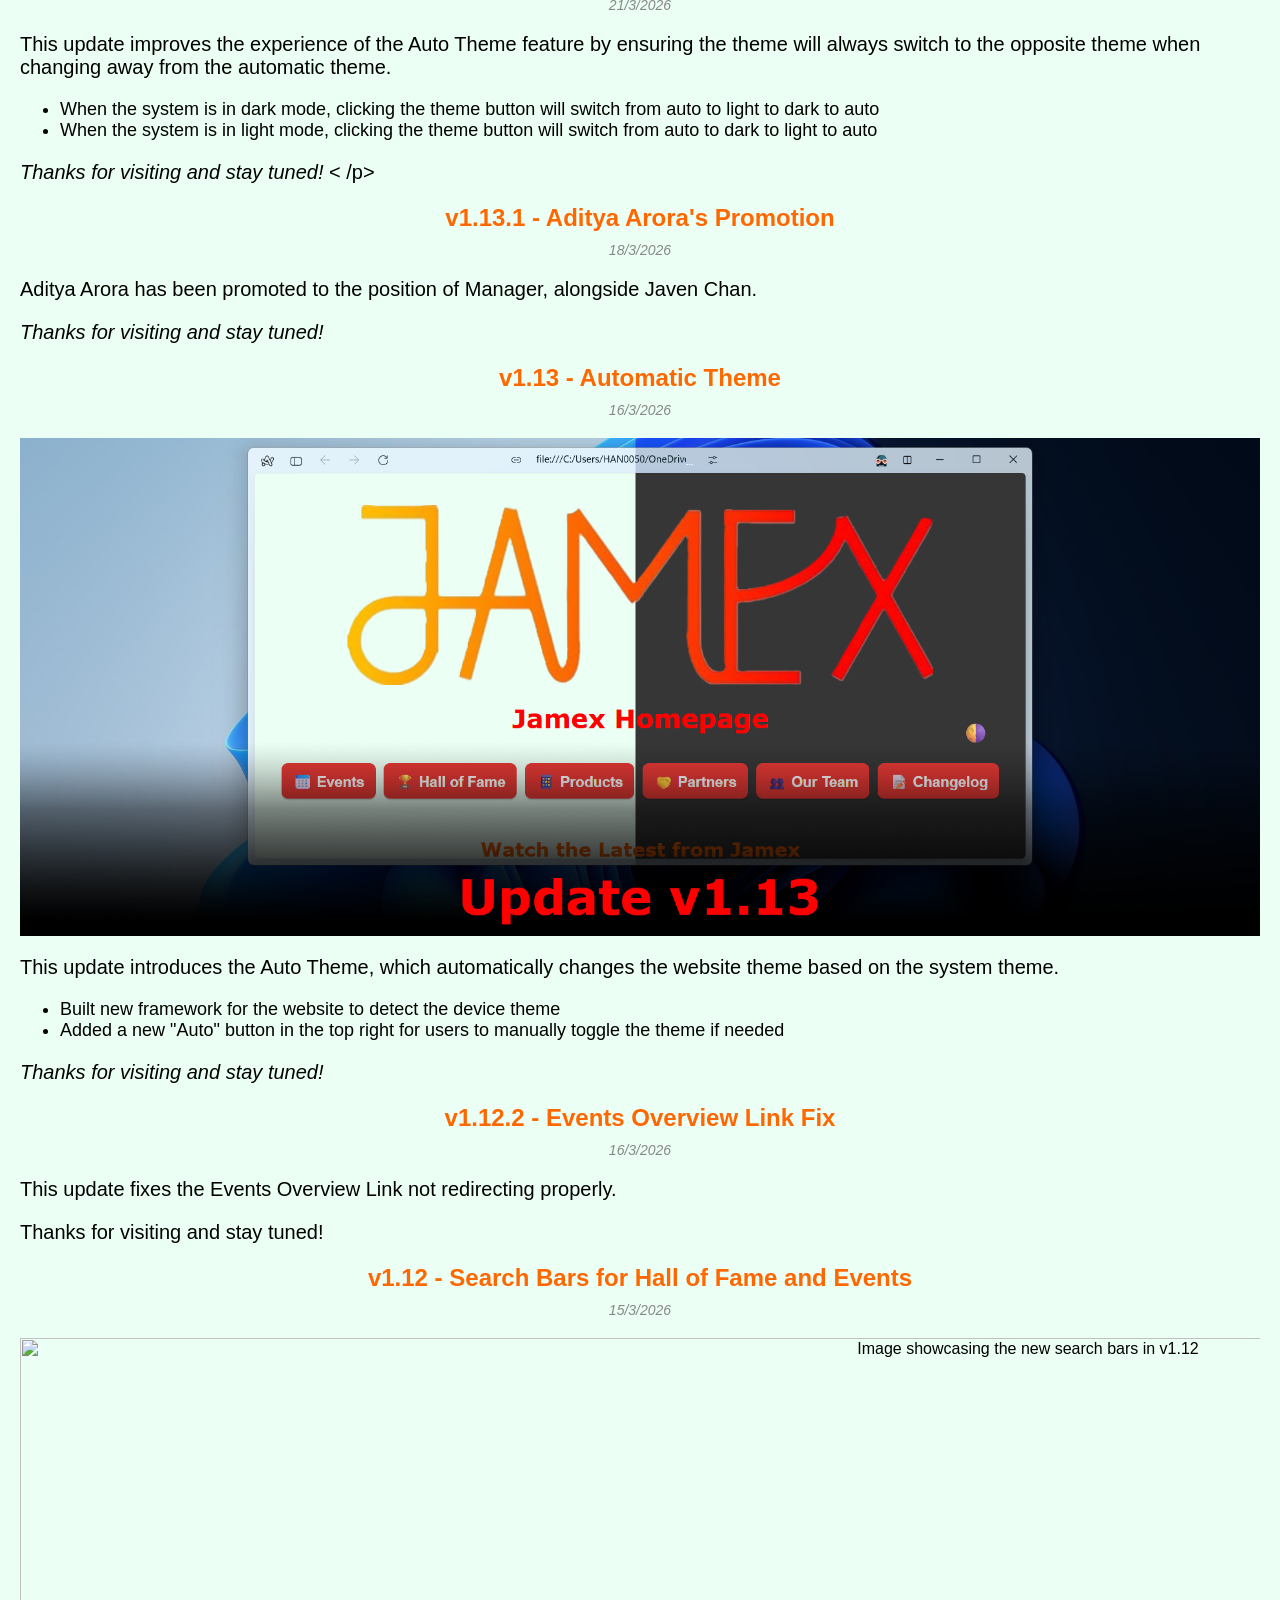
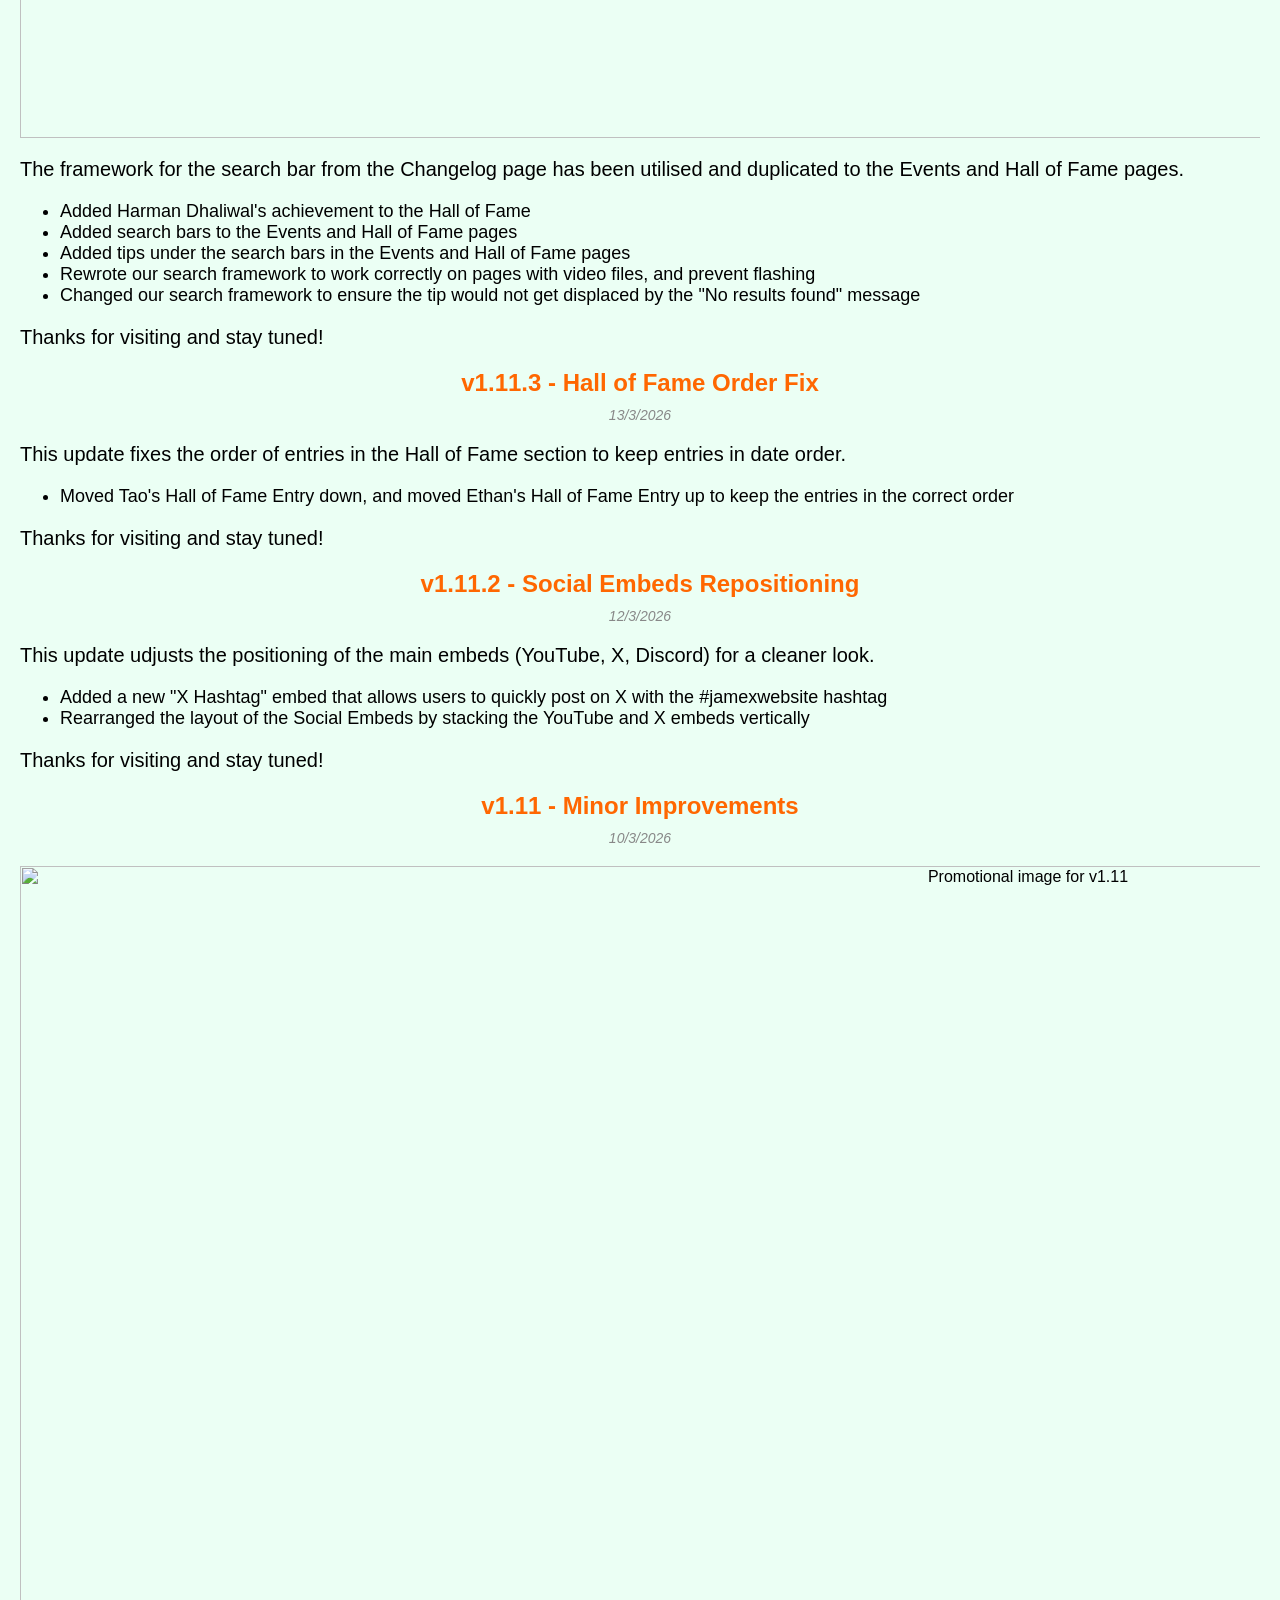
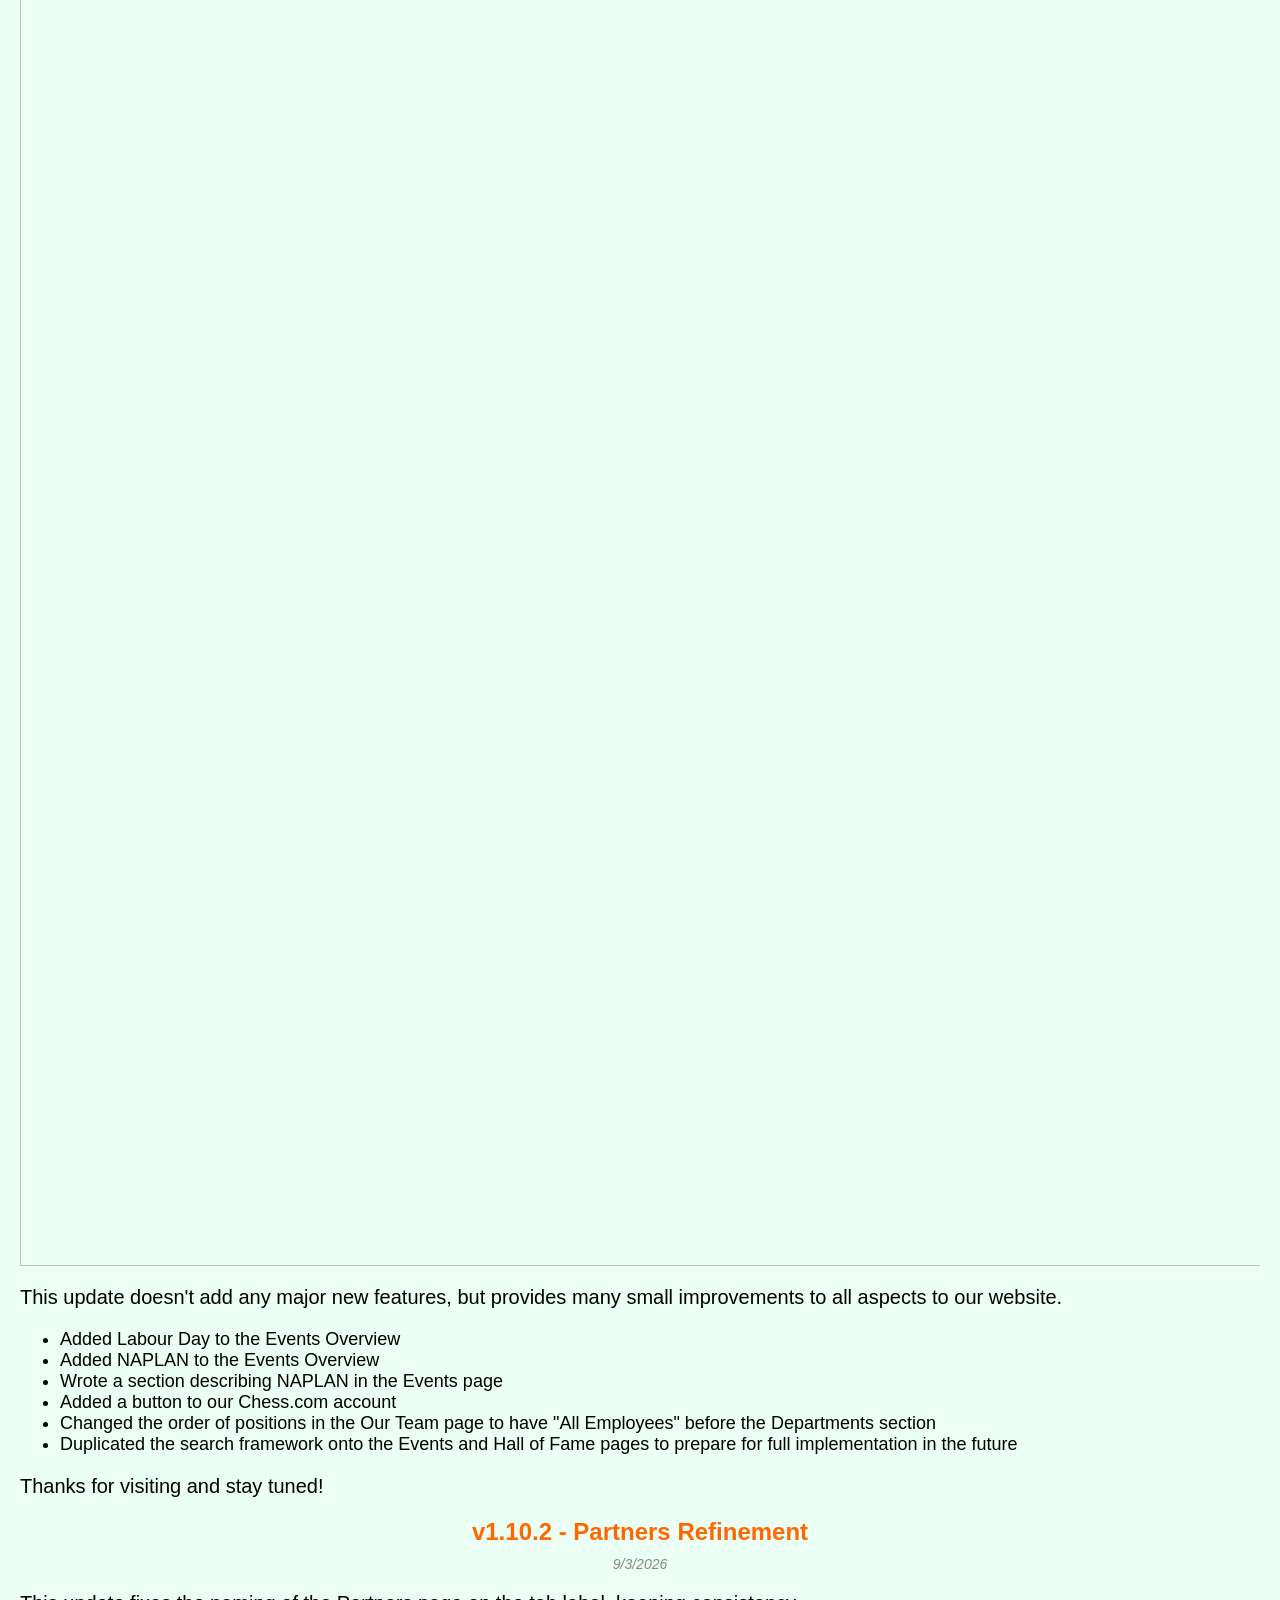
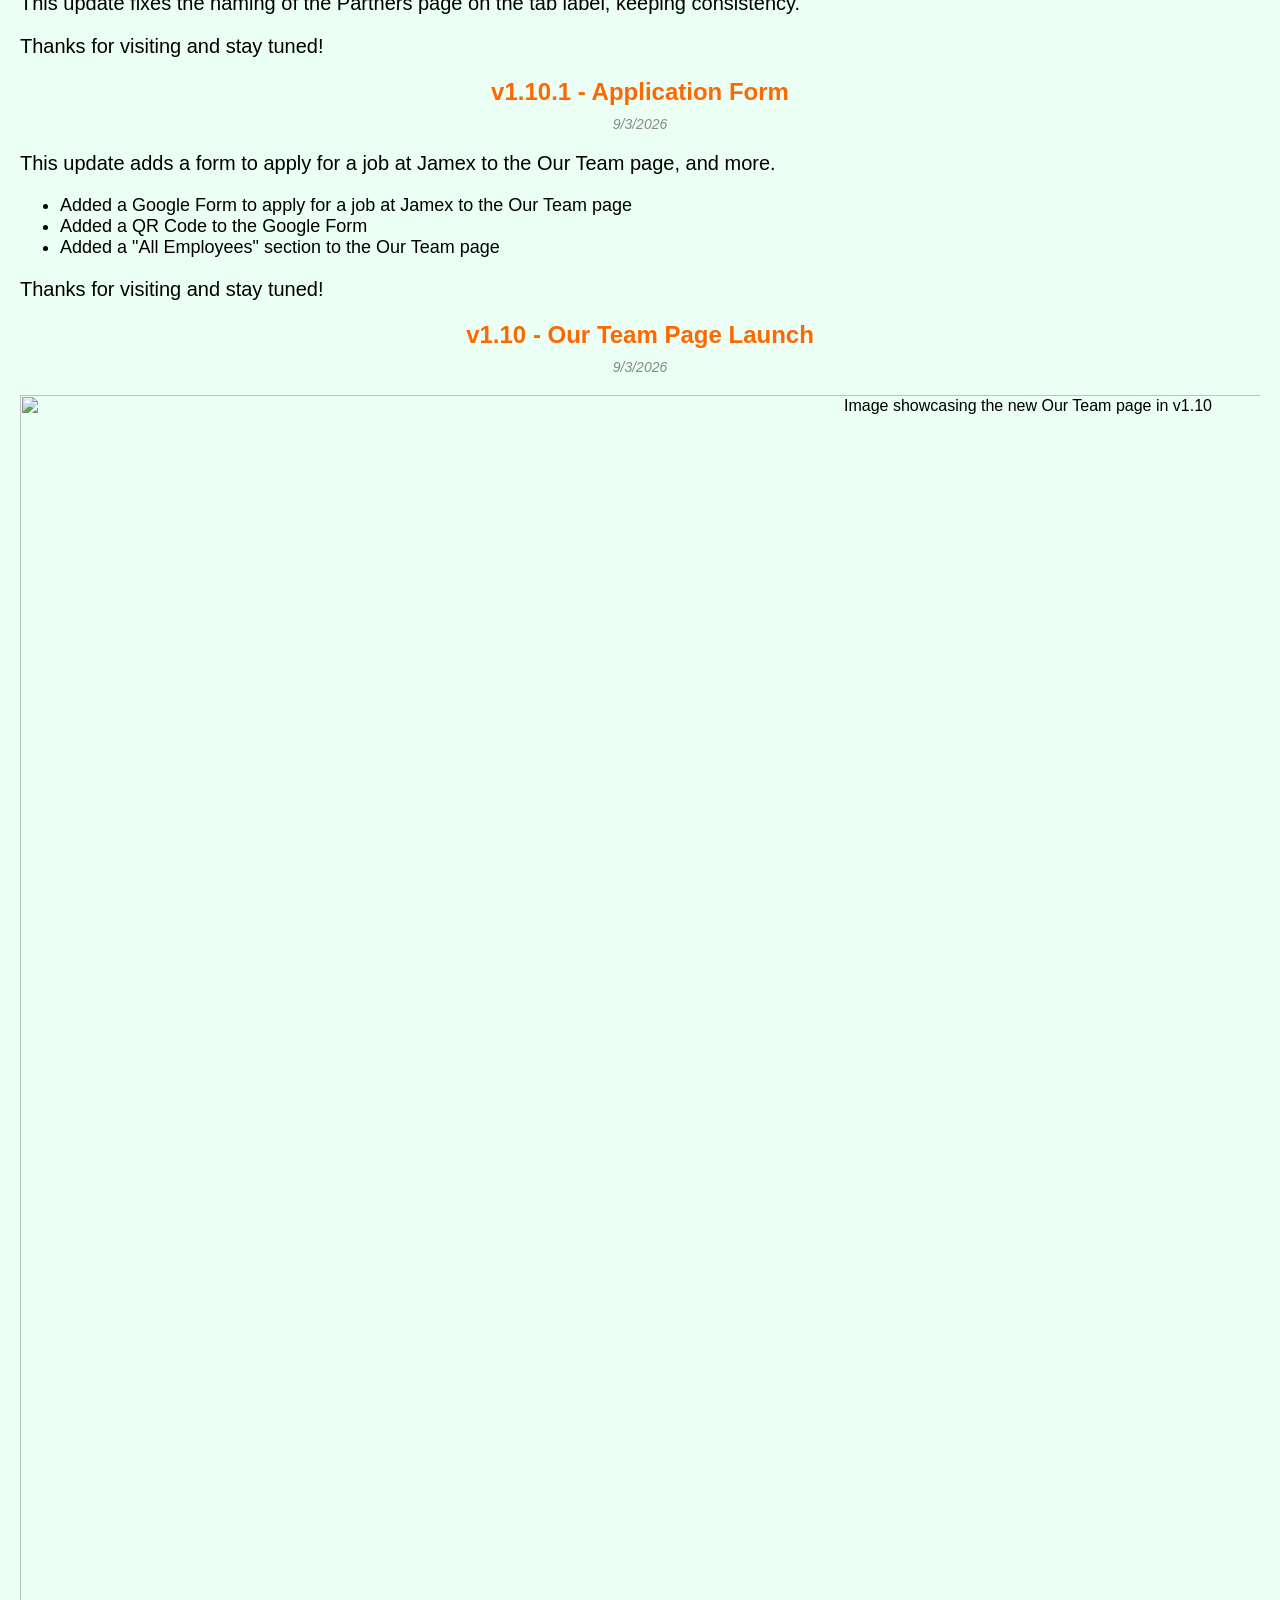
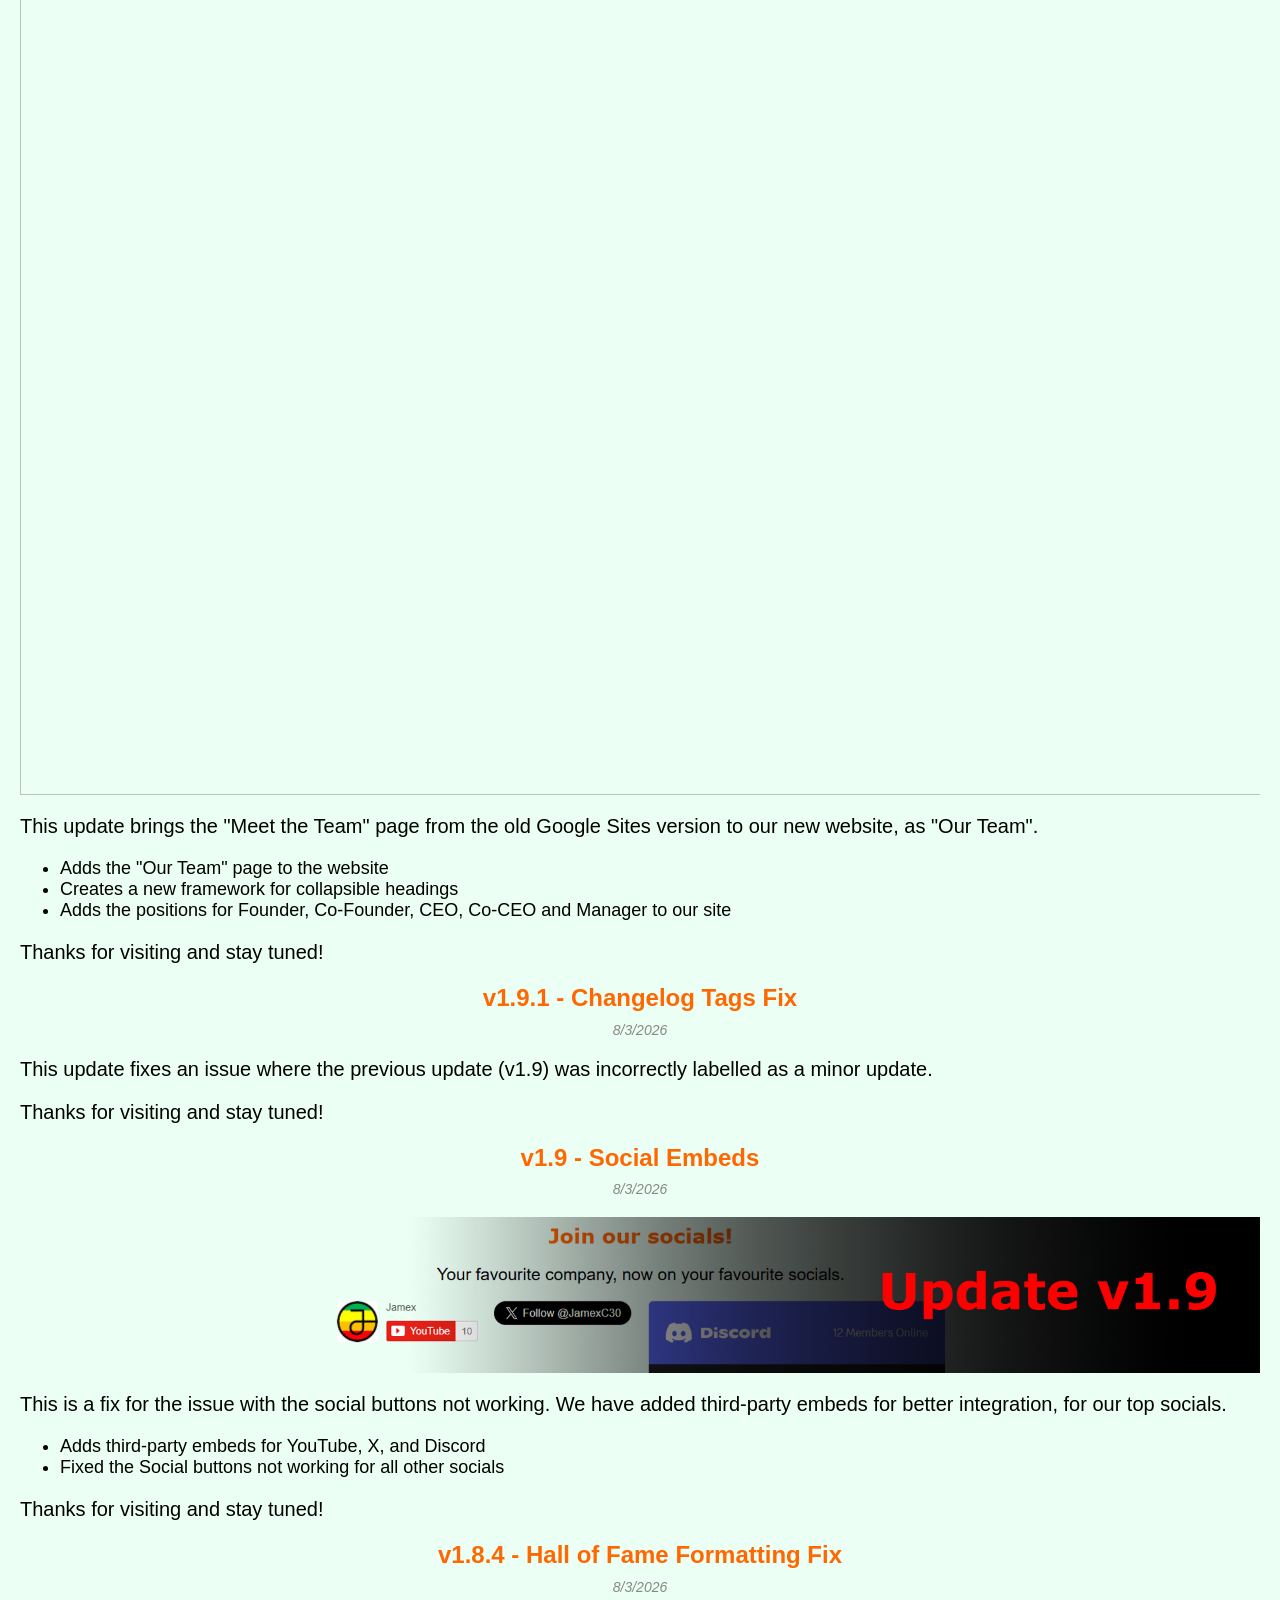
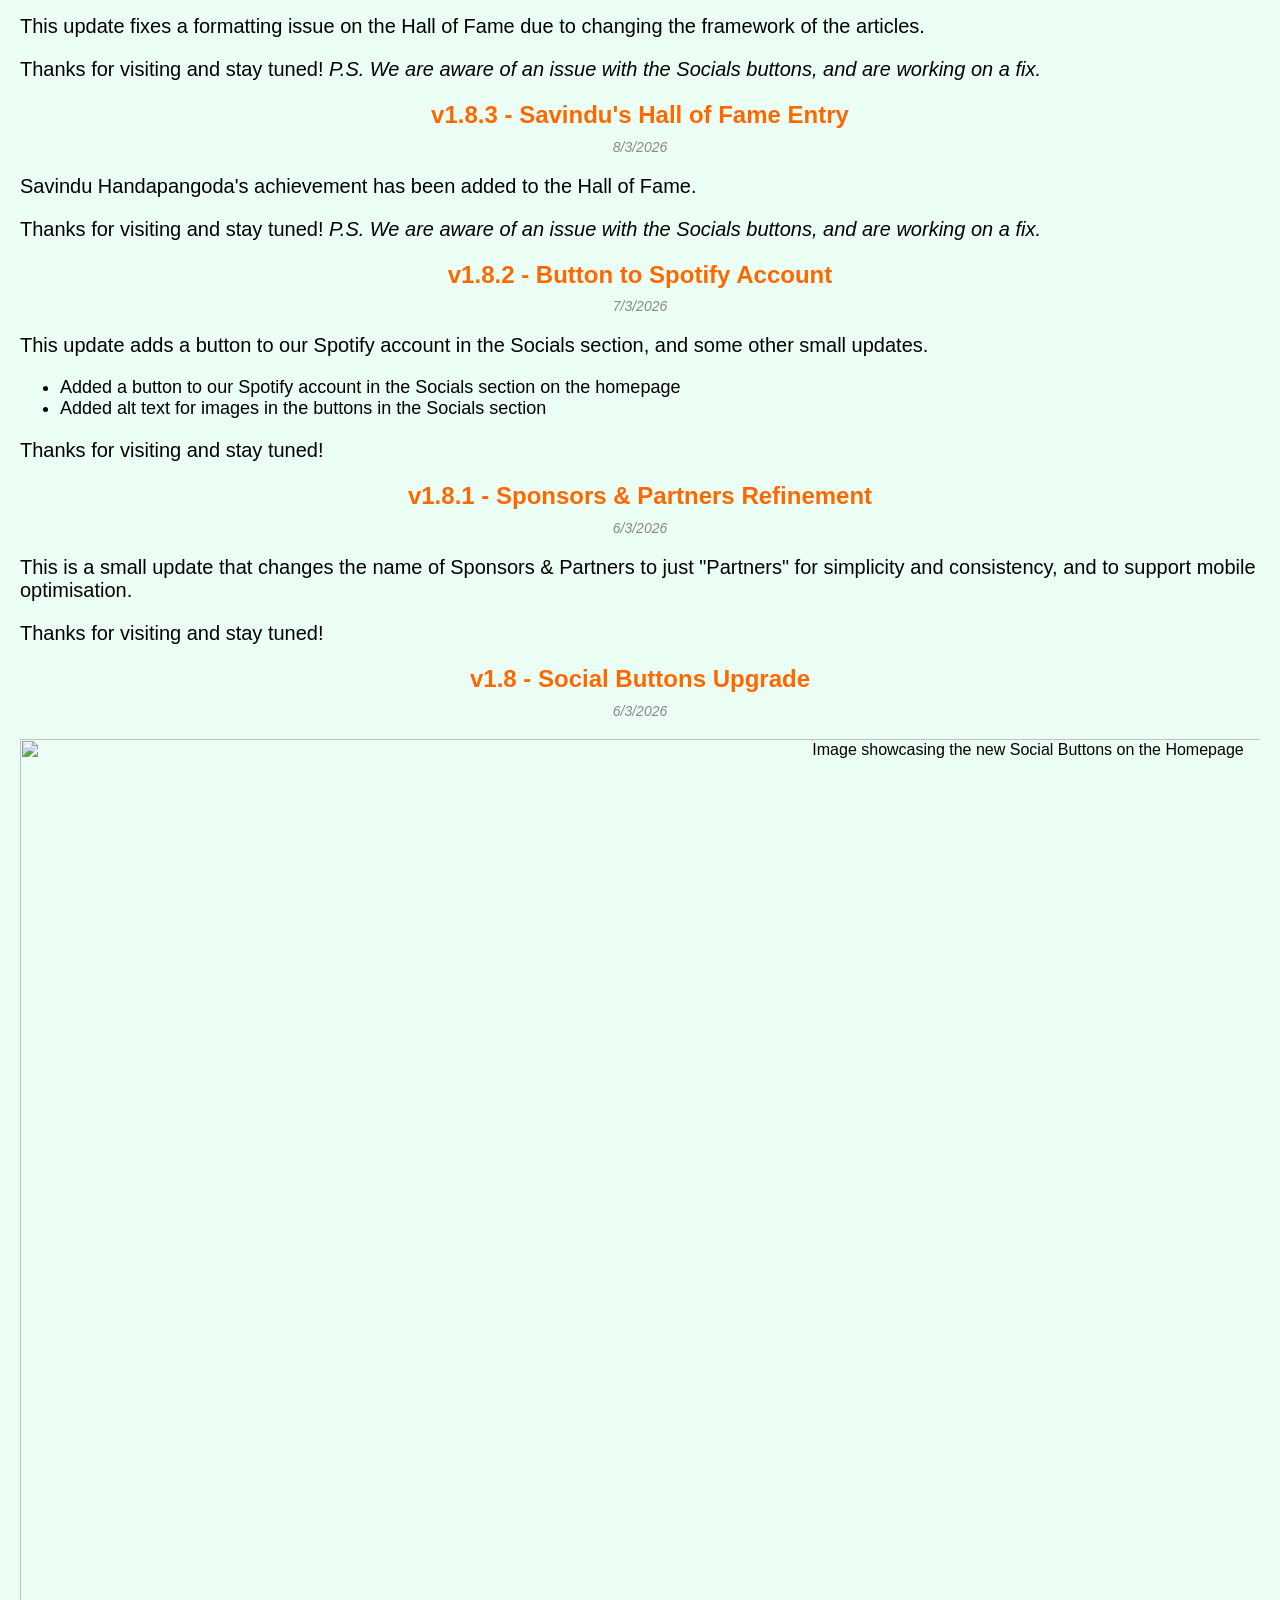
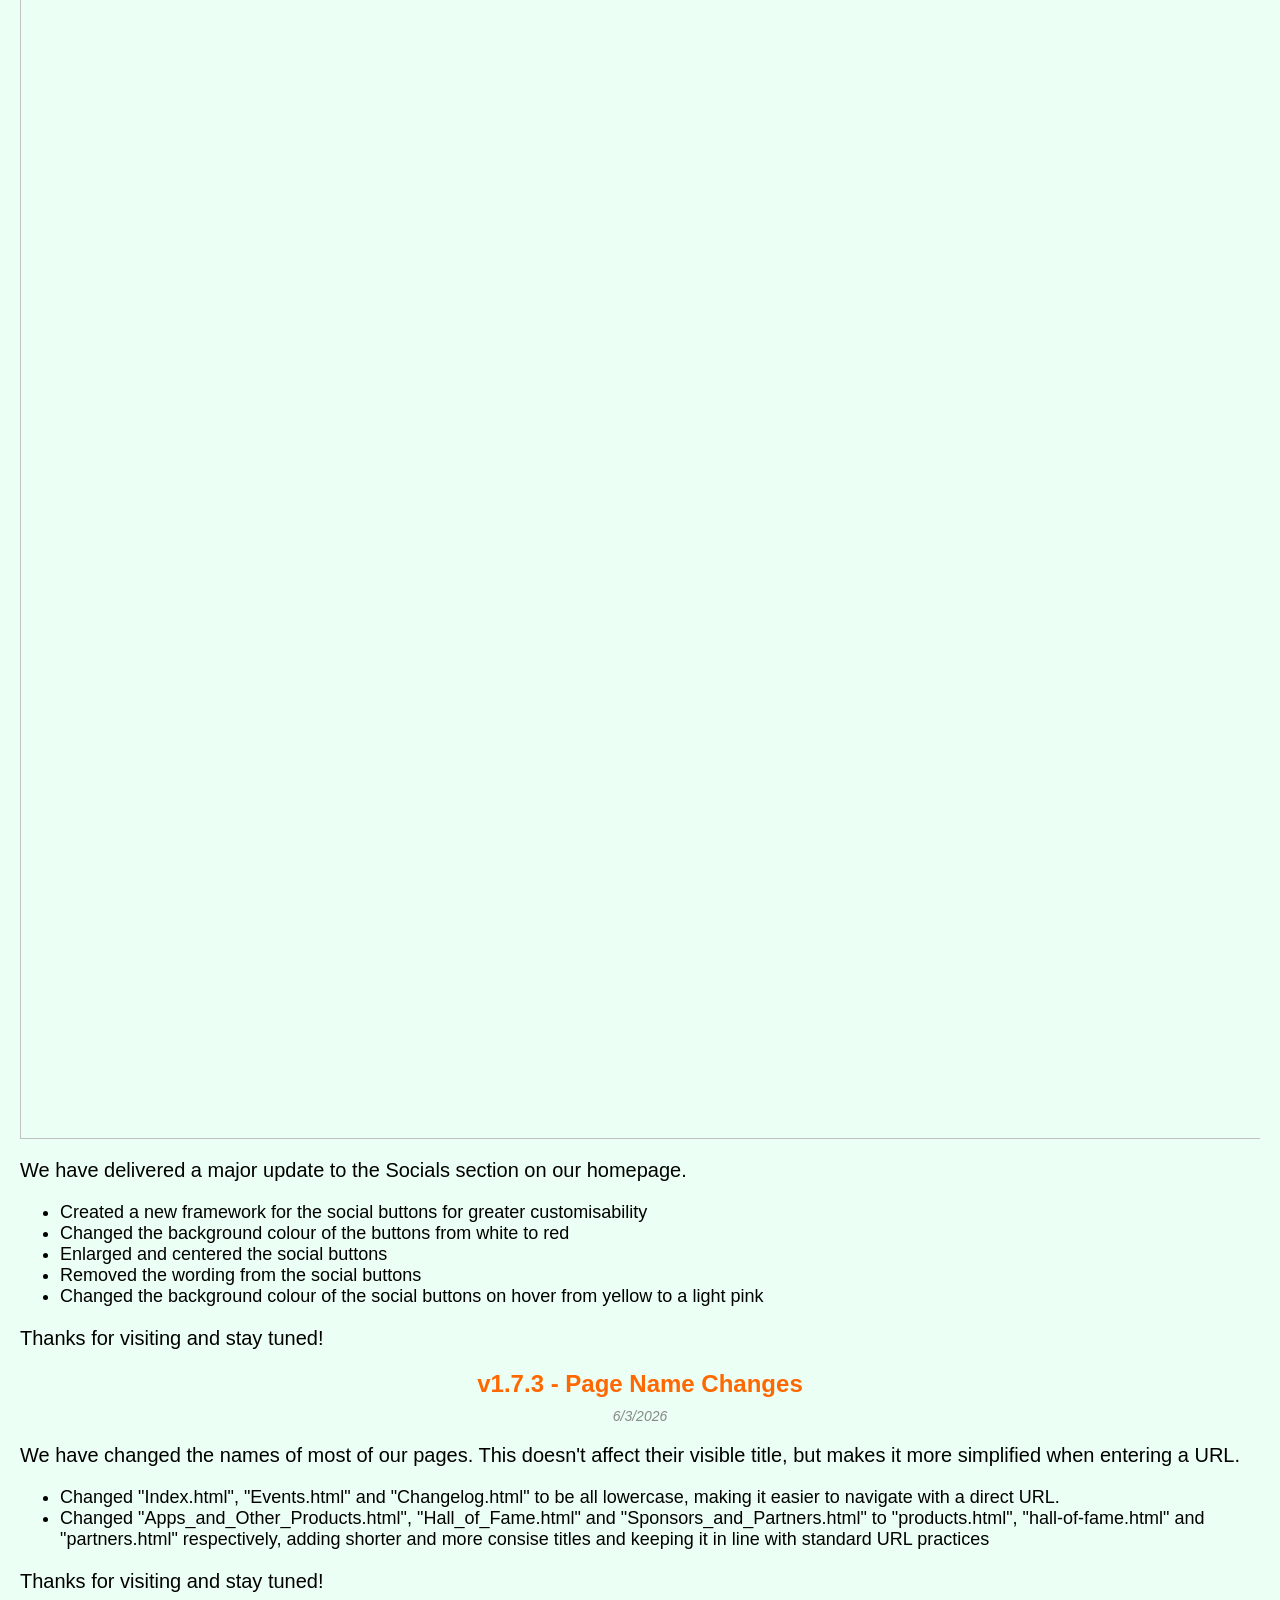
==== commit f8b2f32e: "v1.14.1.1 - News Update This update adds a new post to our News page." ====
--- a/changelog.html
+++ b/changelog.html
@@ -30,6 +30,24 @@
             </div>
             <!-- individual changelog entries wrapped for easy filtering -->
             <article class="changelog-entry">
+                <div class="tags">#minor</div>
+                <h2> v1.14.1.1 - News Update</h2>
+                <div class="date"> 27/3/2026 </div>
+                <p> This update adds a new post to our <i>News</i> page.</p>
+            </article>
+            <article class="changelog-entry">
+                <div class="tags">#minor</div>
+                <h2> v1.14.1 - Homepage Updates </h2>
+                <div class="date"> 27/3/2026 </div>
+                <p> This update changes some content in the homepage. </p>
+                <ul>
+                    <li> Replaces the NGV video with our latest YouTube video </li>
+                    <li> Removes the outdated JLock Pro 2 promotion on the <i>Homepage</i></li>
+                    <li> Publishes a News article regarding the new YouTube video </li>
+                </ul>
+                <p> <i>Thanks for visiting and stay tuned!</i></p>
+            </article>
+            <article class="changelog-entry">
                 <div class="tags">#major</div>
                 <h2> v1.14 - Jamex News Page </h2>
                 <div class="date"> 27/3/2026 </div>
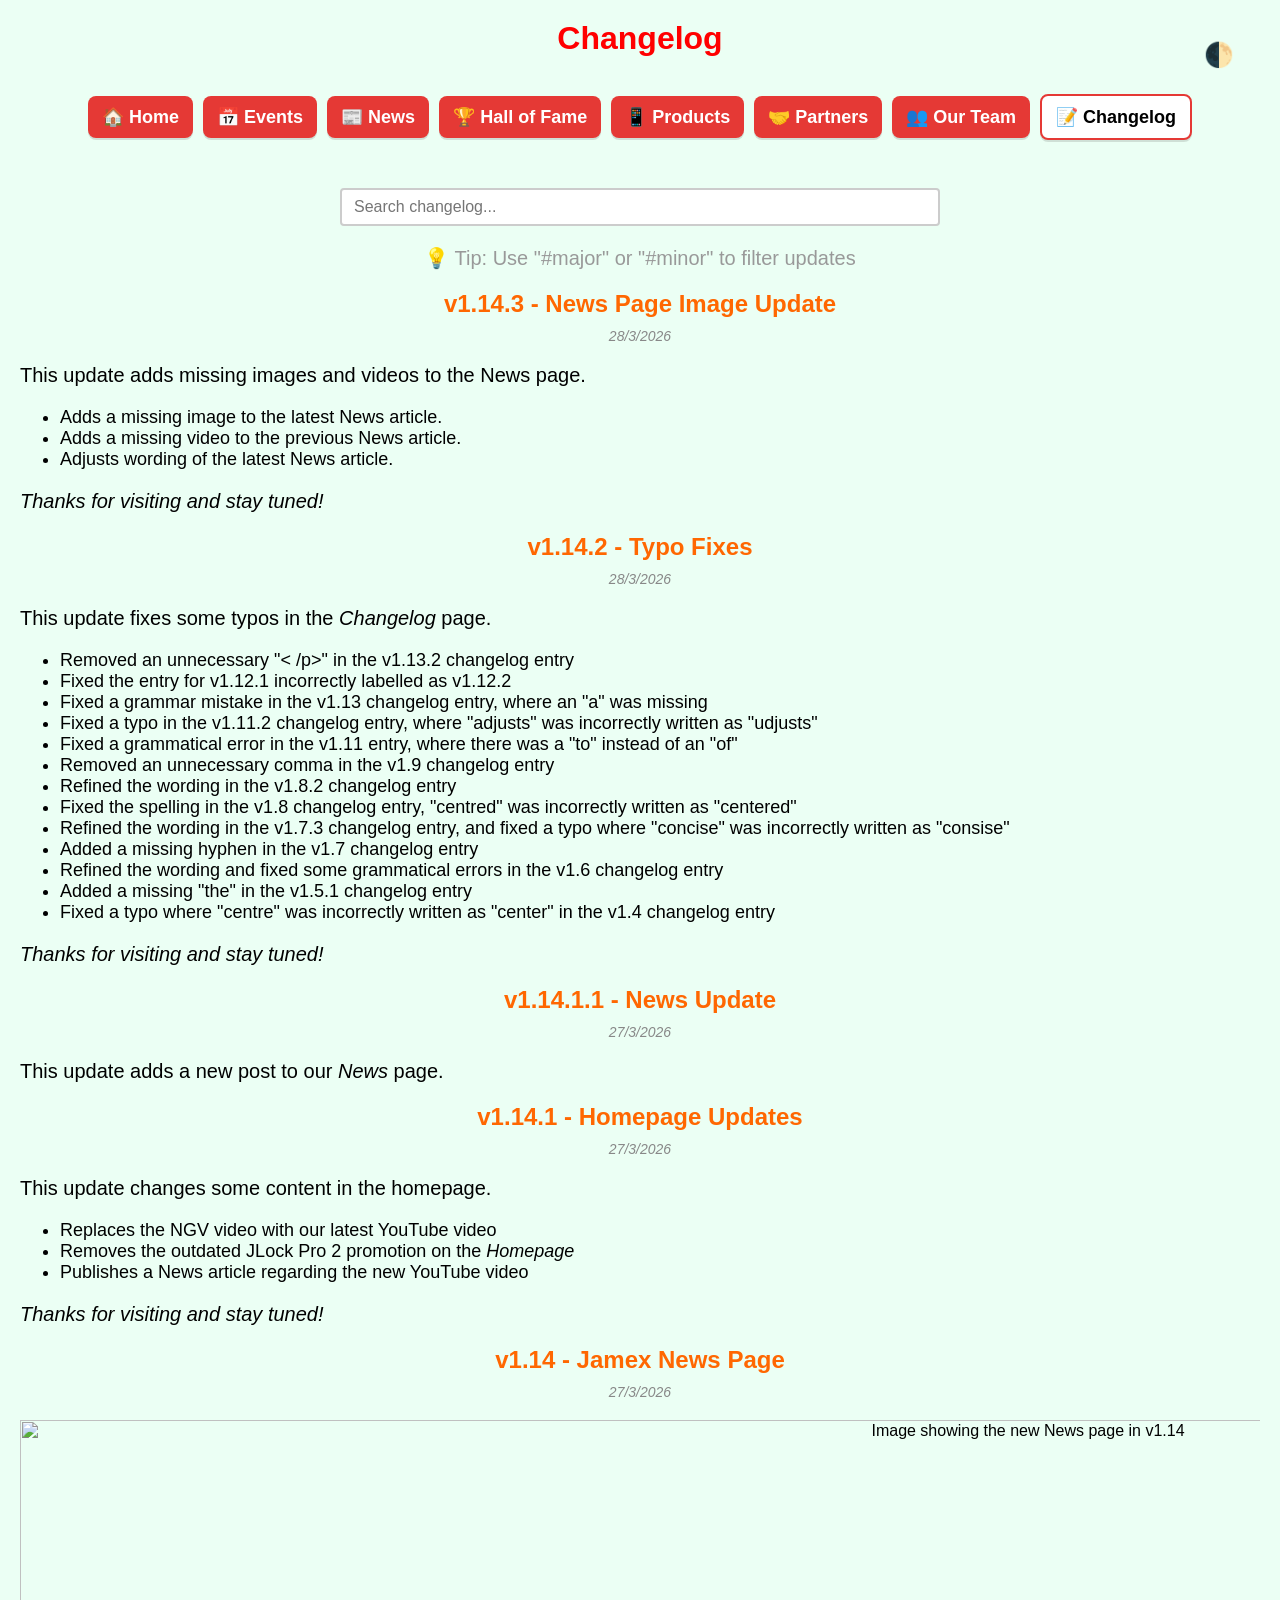
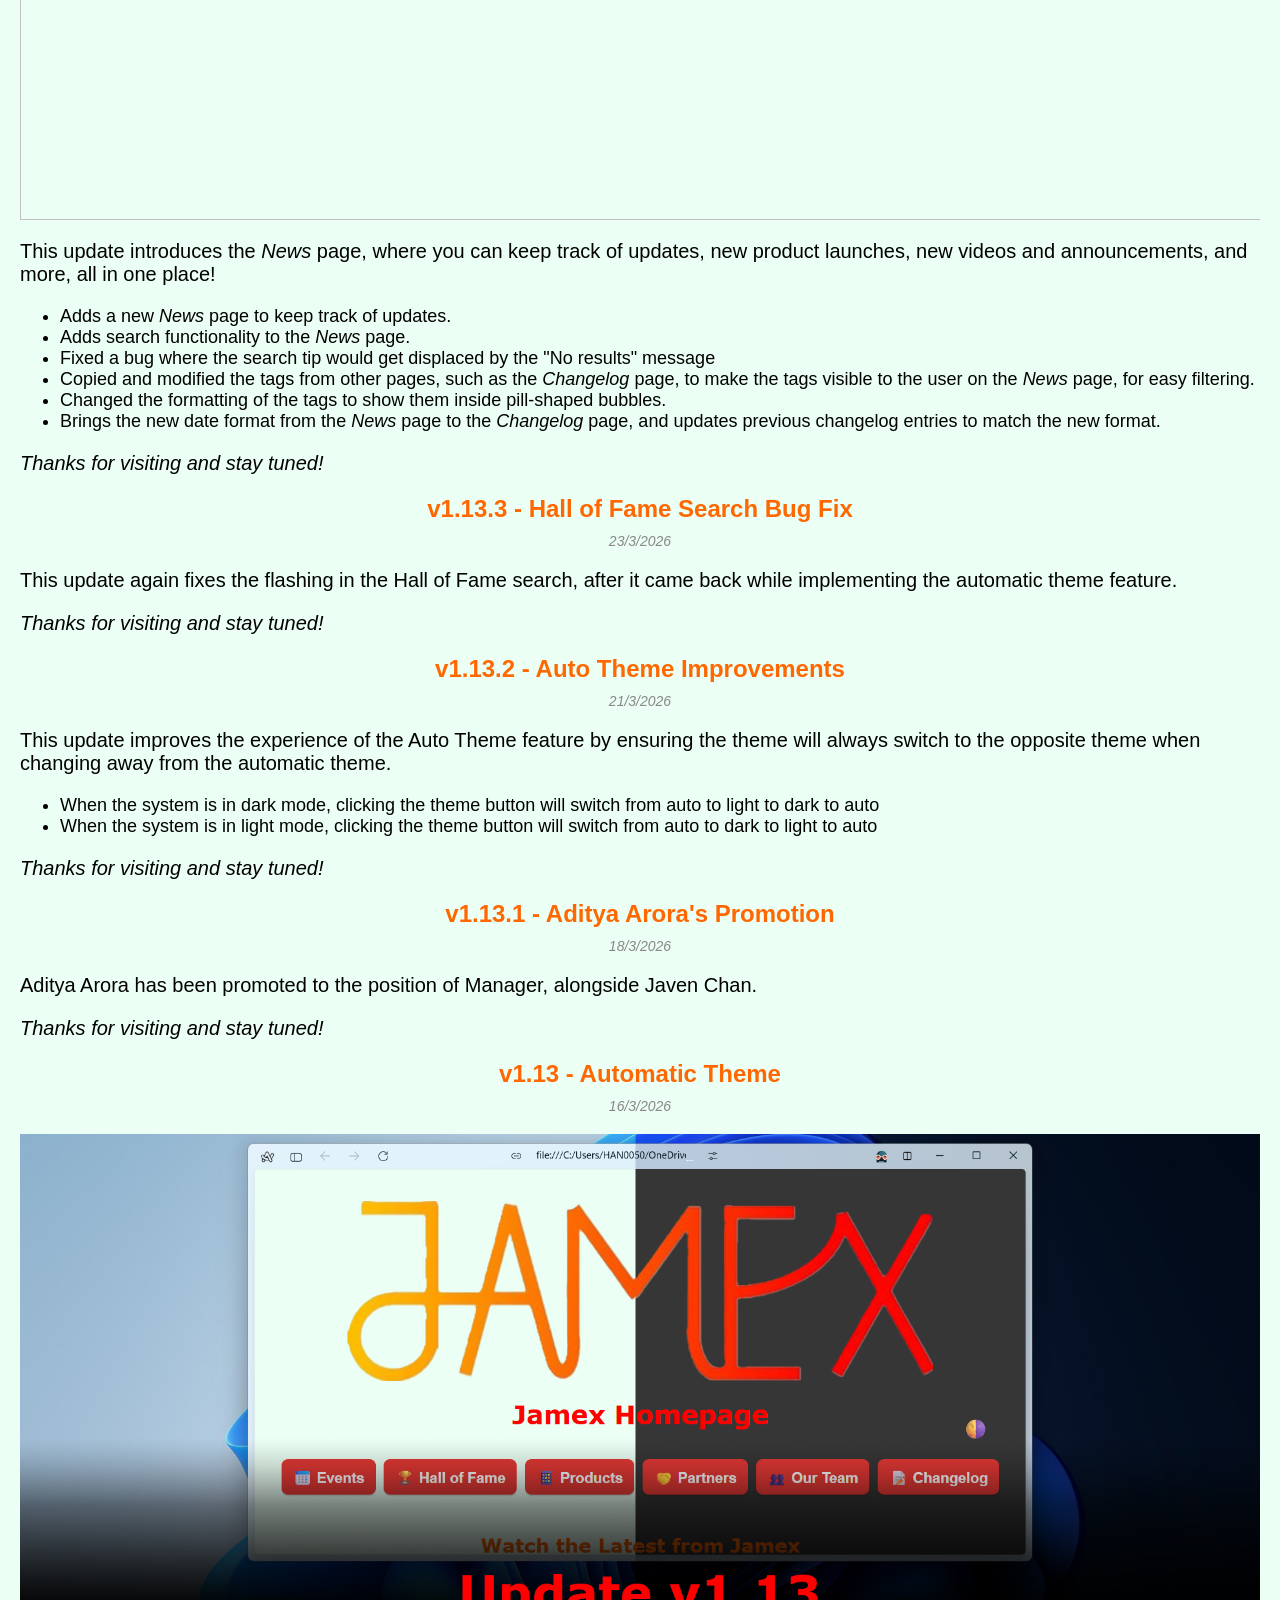
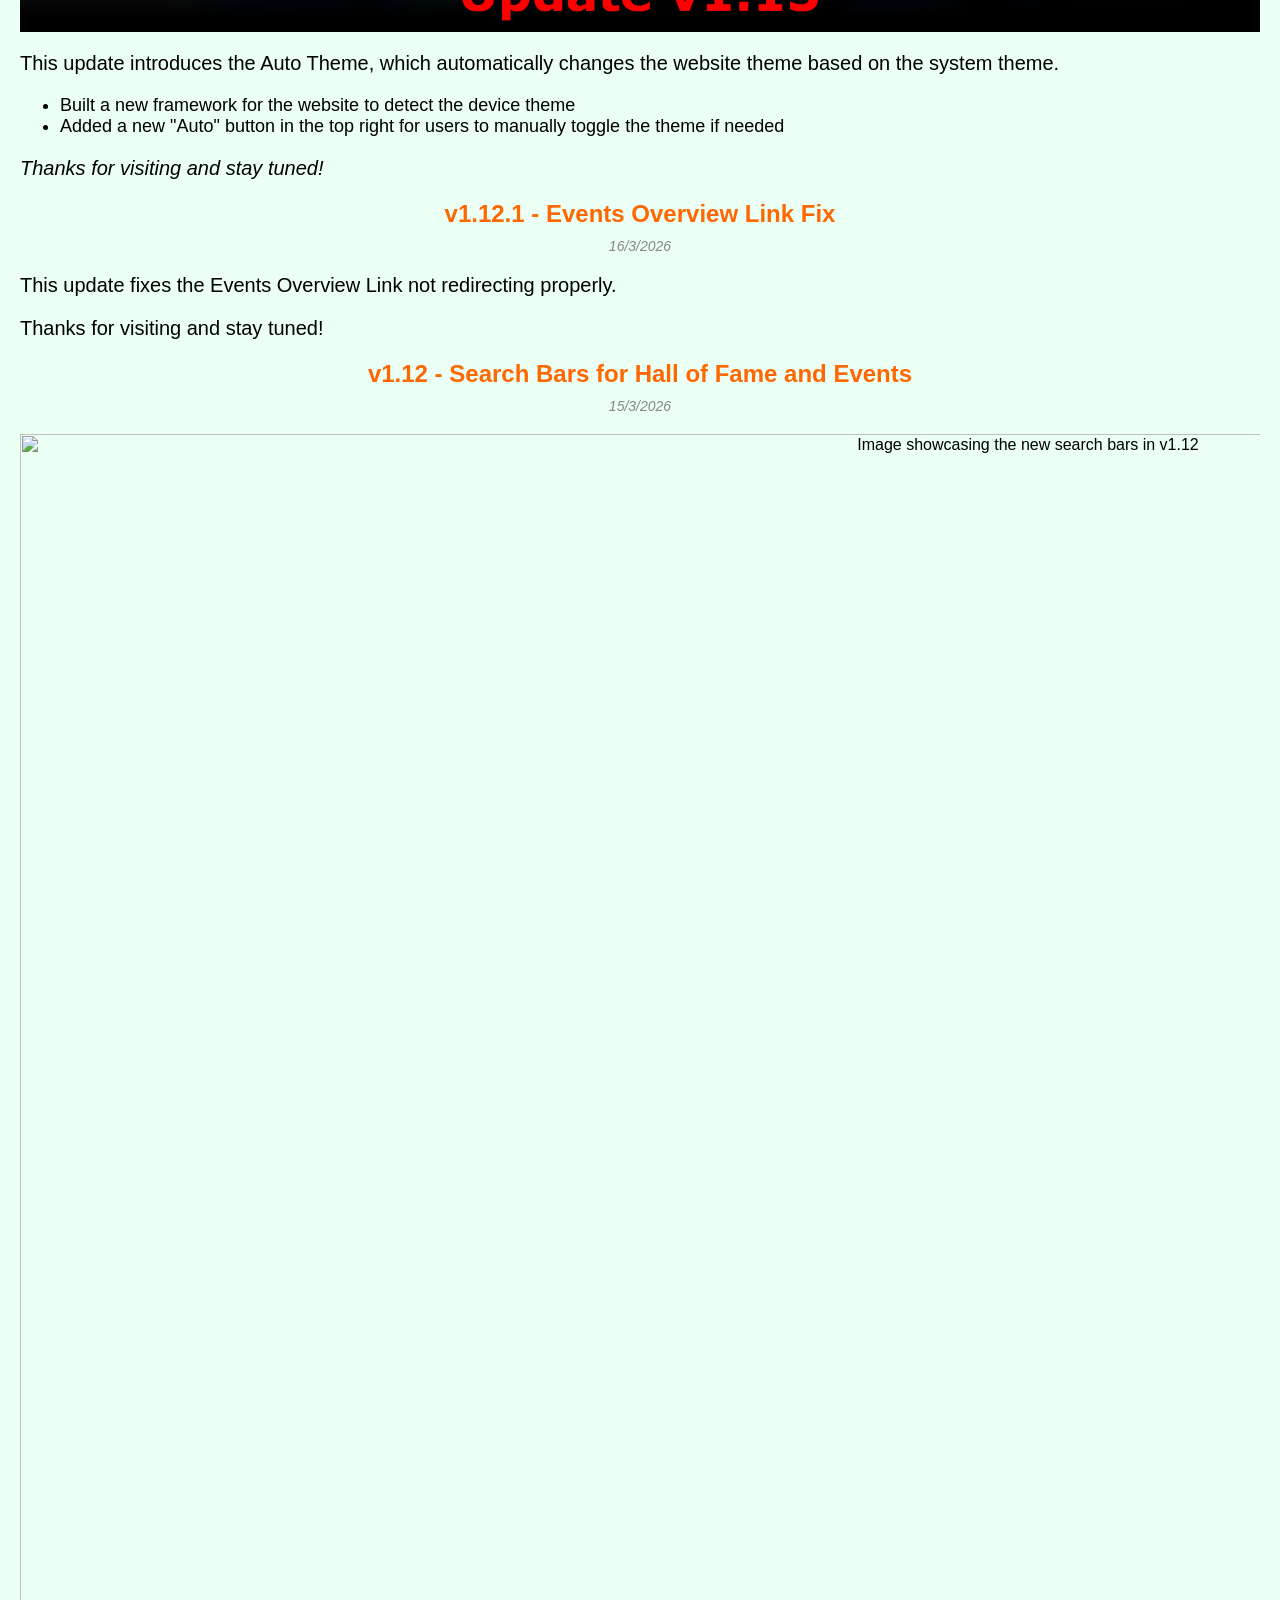
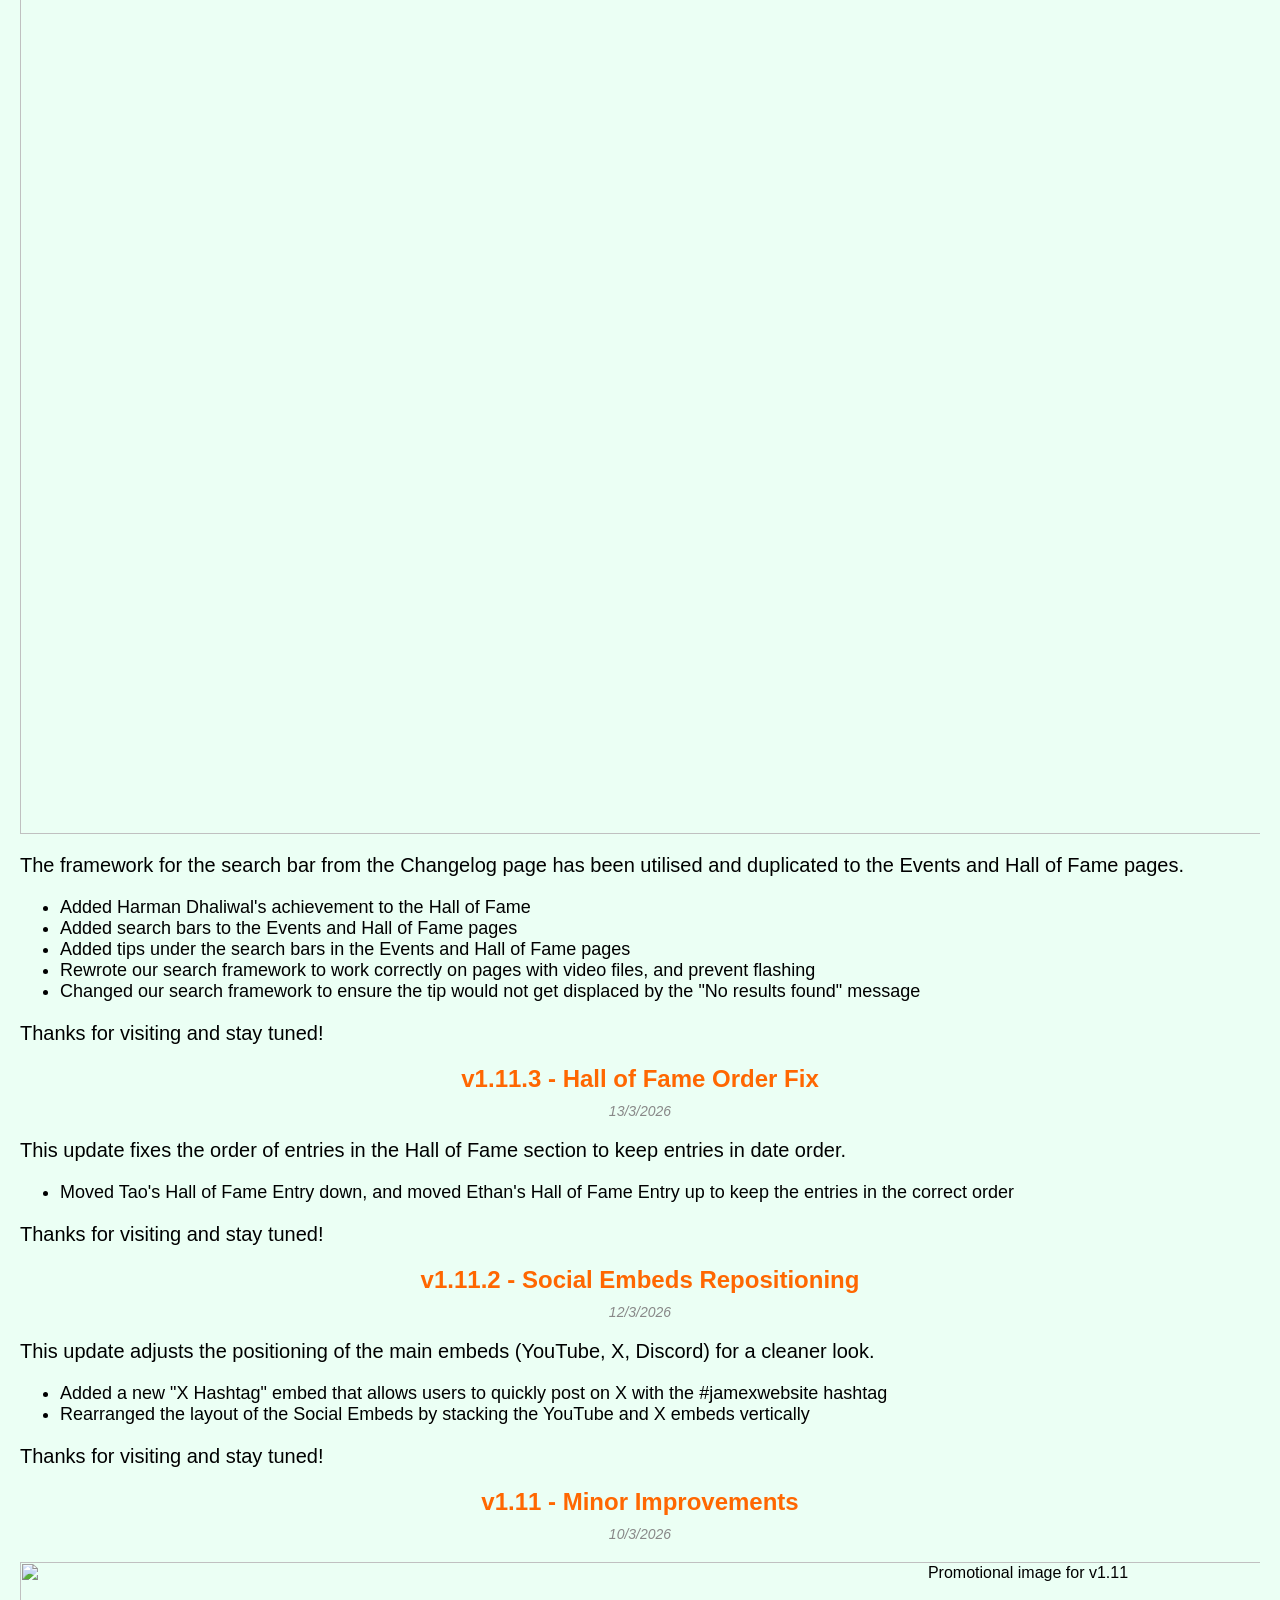
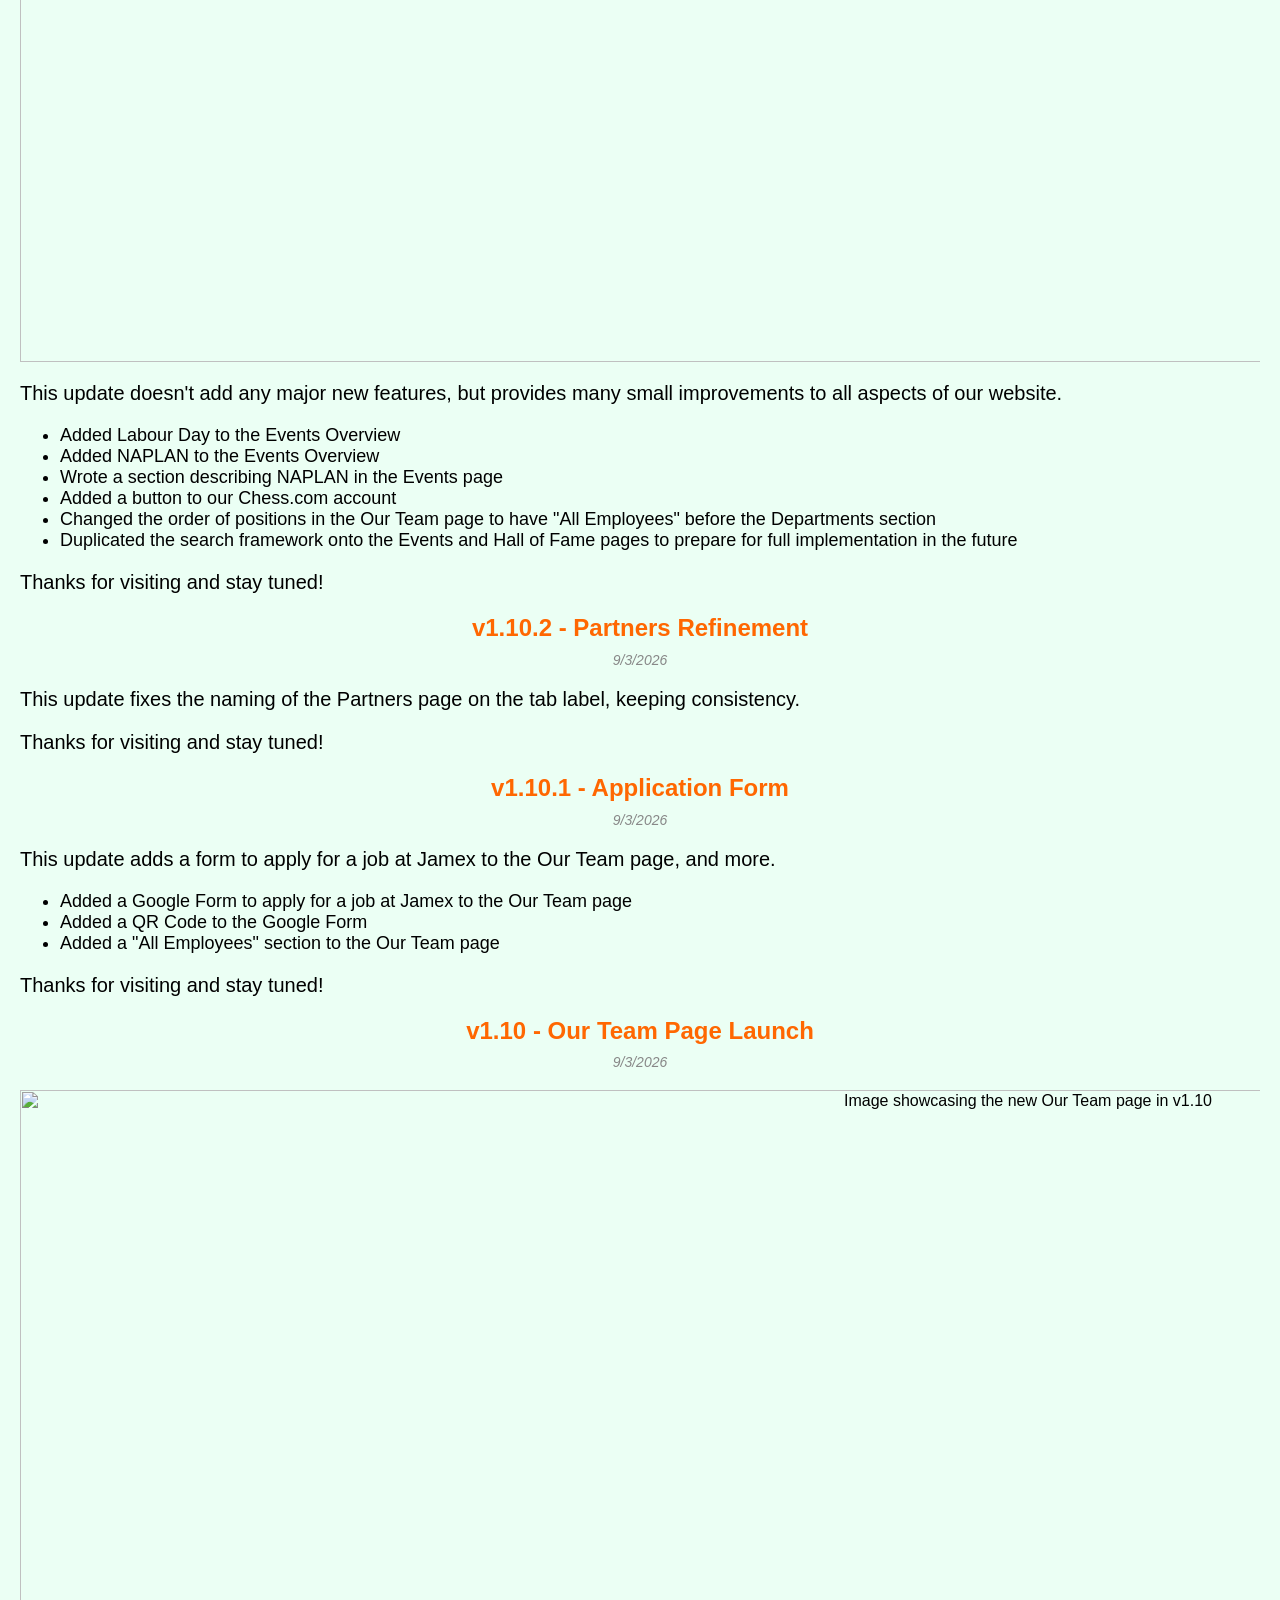
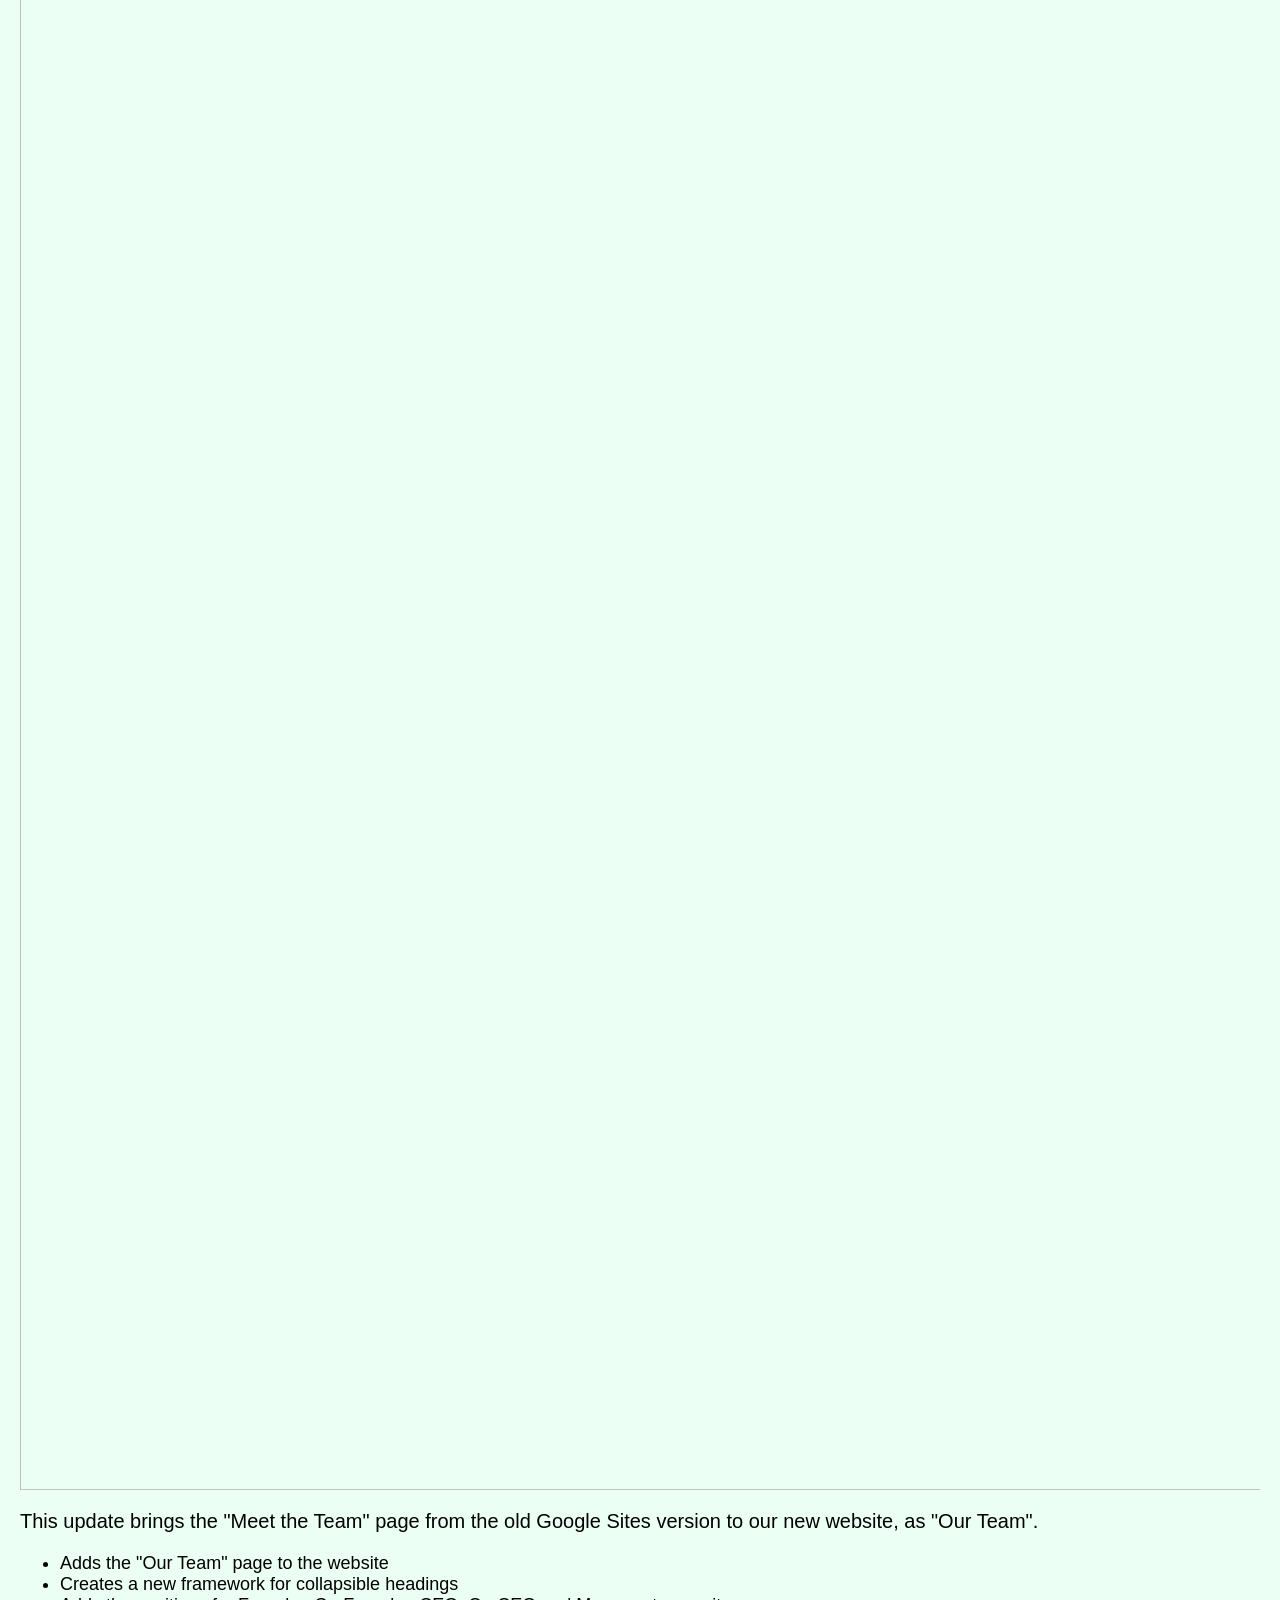
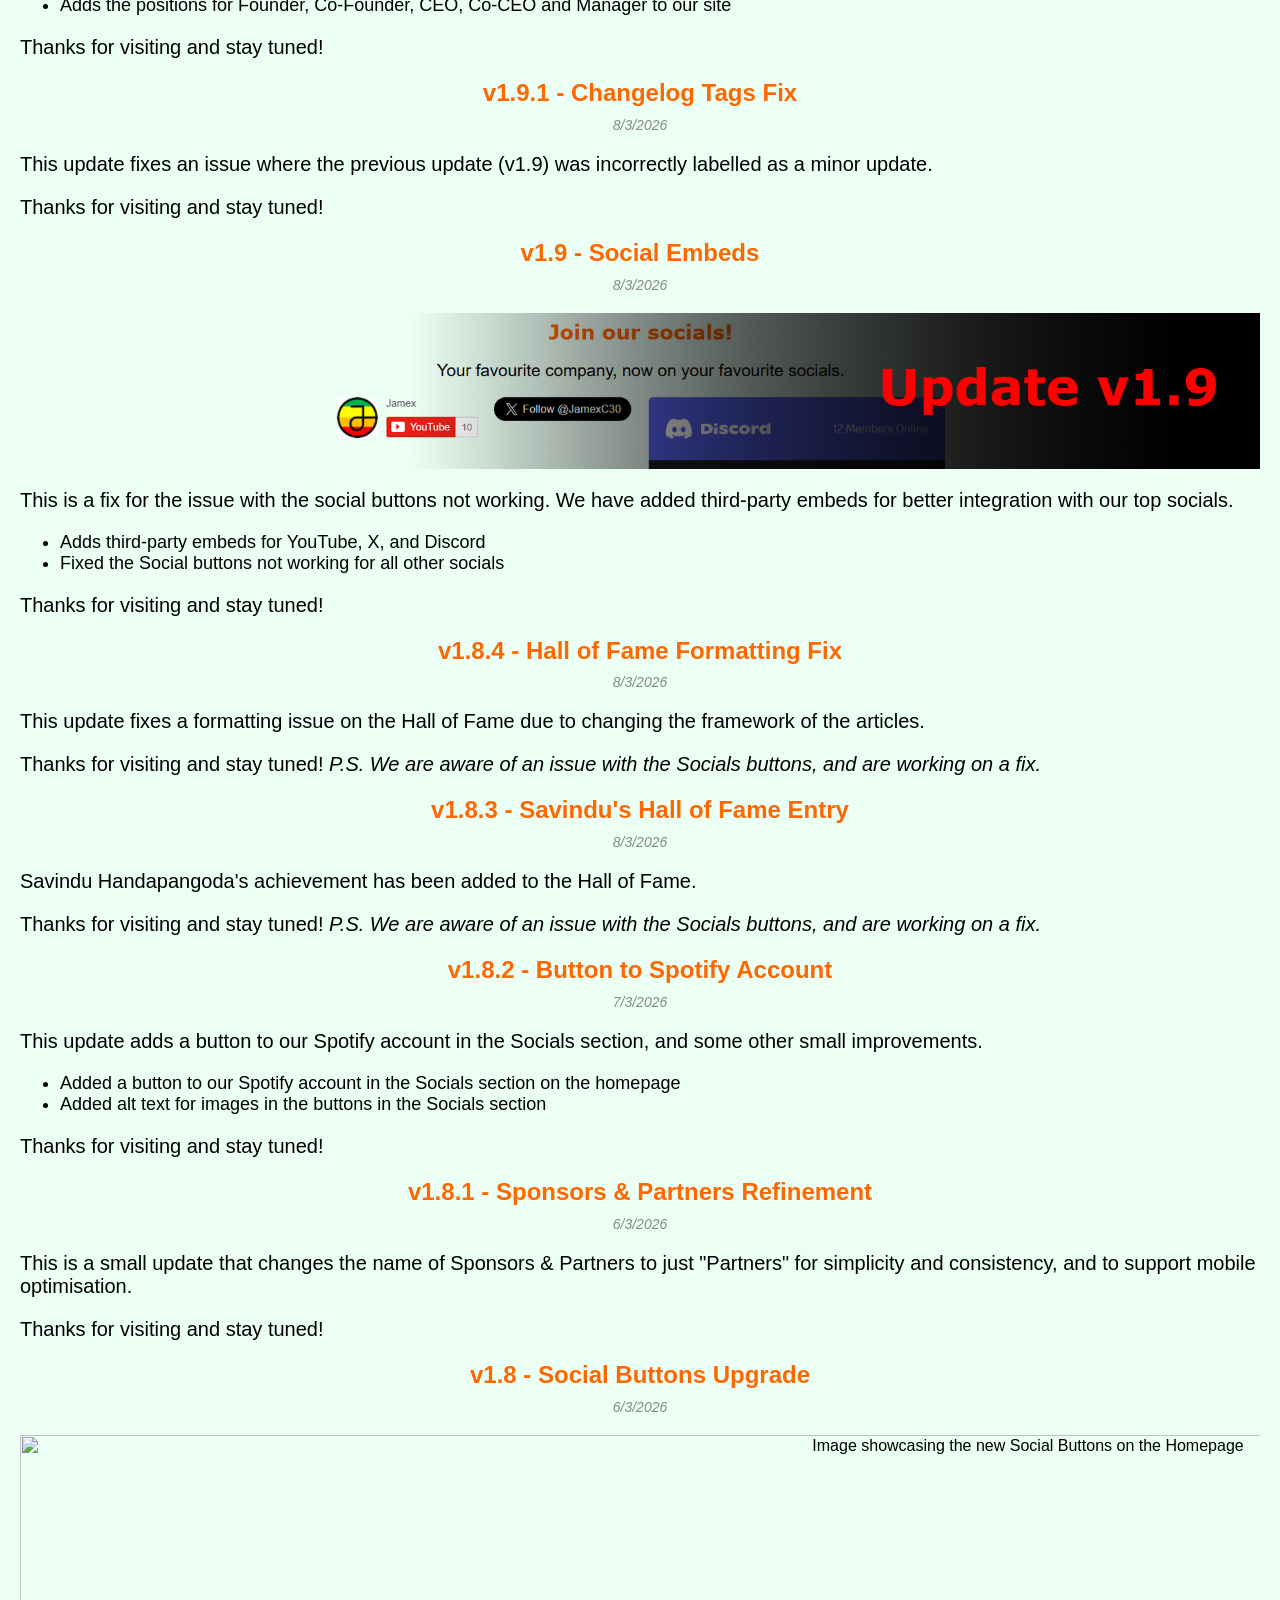
==== commit 94b9d884: "v1.14.3 - News Page Image Update This update adds missing images and videos to the News page. - Add" ====
--- a/changelog.html
+++ b/changelog.html
@@ -31,6 +31,40 @@
             <!-- individual changelog entries wrapped for easy filtering -->
             <article class="changelog-entry">
                 <div class="tags">#minor</div>
+                <h2> v1.14.3 - News Page Image Update</h2>
+                <div class="date"> 28/3/2026</div>
+                <p> This update adds missing images and videos to the News page.</p>
+                <ul>
+                    <li> Adds a missing image to the latest News article. </li>
+                    <li> Adds a missing video to the previous News article. </li>
+                    <li> Adjusts wording of the latest News article.</li>
+                </ul>
+                <p><i>Thanks for visiting and stay tuned!</i></p>
+            </article>
+            <article class="changelog-entry">
+                <div class="tags">#minor</div>
+                <h2> v1.14.2 - Typo Fixes </h2>
+                <div class="date"> 28/3/2026 </div>
+                <p> This update fixes some typos in the <i>Changelog</i> page.</p>
+                <ul>
+                    <li> Removed an unnecessary "< /p>" in the v1.13.2 changelog entry </li>
+                    <li> Fixed the entry for v1.12.1 incorrectly labelled as v1.12.2 </li>
+                    <li> Fixed a grammar mistake in the v1.13 changelog entry, where an "a" was missing </li>
+                    <li> Fixed a typo in the v1.11.2 changelog entry, where "adjusts" was incorrectly written as "udjusts" </li>
+                    <li> Fixed a grammatical error in the v1.11 entry, where there was a "to" instead of an "of" </li>
+                    <li> Removed an unnecessary comma in the v1.9 changelog entry </li>
+                    <li> Refined the wording in the v1.8.2 changelog entry </li>
+                    <li> Fixed the spelling in the v1.8 changelog entry, "centred" was incorrectly written as "centered" </li>
+                    <li> Refined the wording in the v1.7.3 changelog entry, and fixed a typo where "concise" was incorrectly written as "consise" </li>
+                    <li> Added a missing hyphen in the v1.7 changelog entry </li>
+                    <li> Refined the wording and fixed some grammatical errors in the v1.6 changelog entry </li>
+                    <li> Added a missing "the" in the v1.5.1 changelog entry </li>
+                    <li> Fixed a typo where "centre" was incorrectly written as "center" in the v1.4 changelog entry </li>
+                </ul>
+                <p><i>Thanks for visiting and stay tuned!</i></p>
+            </article>
+            <article class="changelog-entry">
+                <div class="tags">#minor</div>
                 <h2> v1.14.1.1 - News Update</h2>
                 <div class="date"> 27/3/2026 </div>
                 <p> This update adds a new post to our <i>News</i> page.</p>
@@ -81,7 +115,7 @@
                     <li> When the system is in dark mode, clicking the theme button will switch from auto to light to dark to auto </li>
                     <li> When the system is in light mode, clicking the theme button will switch from auto to dark to light to auto </li>
                 </ul>
-                <p><i> Thanks for visiting and stay tuned! </i><    /p>
+                <p><i> Thanks for visiting and stay tuned! </i></p>
             </article>
             <article class="changelog-entry">
                 <div class="tags">#minor</div>
@@ -99,14 +133,14 @@
                 </div>
                 <p> This update introduces the Auto Theme, which automatically changes the website theme based on the system theme. </p>
                 <ul>
-                    <li> Built new framework for the website to detect the device theme</li>
+                    <li> Built a new framework for the website to detect the device theme</li>
                     <li> Added a new "Auto" button in the top right for users to manually toggle the theme if needed </li>
                 </ul>
                 <p> <i> Thanks for visiting and stay tuned! </i> </p>
             </article>
             <article class="changelog-entry">
                 <div class="tags"> #minor </div>
-                <h2> v1.12.2 - Events Overview Link Fix </h2>
+                <h2> v1.12.1 - Events Overview Link Fix </h2>
                 <div class="date"> 16/3/2026 </div>
                 <p> This update fixes the Events Overview Link not redirecting properly. </p>
                 <p> Thanks for visiting and stay tuned! </p>
@@ -142,7 +176,7 @@
                 <div class="tags"> #minor </div>
                 <h2> v1.11.2 - Social Embeds Repositioning </h2>
                 <div class="date"> 12/3/2026 </div>
-                <p> This update udjusts the positioning of the main embeds (YouTube, X, Discord) for a cleaner look. </p>
+                <p> This update adjusts the positioning of the main embeds (YouTube, X, Discord) for a cleaner look. </p>
                 <ul>
                     <li> Added a new "X Hashtag" embed that allows users to quickly post on X with the #jamexwebsite hashtag </li>
                     <li> Rearranged the layout of the Social Embeds by stacking the YouTube and X embeds vertically </li>
@@ -156,7 +190,7 @@
                 <div class="image-container">
                     <img src="assets/v1.11-image.png" width="2000" alt="Promotional image for v1.11">
                 </div>
-                <p> This update doesn't add any major new features, but provides many small improvements to all aspects to our website. </p>
+                <p> This update doesn't add any major new features, but provides many small improvements to all aspects of our website. </p>
                 <ul>
                     <li> Added Labour Day to the Events Overview </li>
                     <li> Added NAPLAN to the Events Overview </li>
@@ -215,7 +249,7 @@
                 <div class="image-container">
                     <img src="assets/v1.9-image.png" width="2000" alt="Image showcasing the new Social Embeds in v1.9">
                 </div>
-                <p> This is a fix for the issue with the social buttons not working. We have added third-party embeds for better integration, for our top socials. </p>
+                <p> This is a fix for the issue with the social buttons not working. We have added third-party embeds for better integration with our top socials. </p>
                 <ul>
                     <li> Adds third-party embeds for YouTube, X, and Discord </li>
                     <li> Fixed the Social buttons not working for all other socials </li>
@@ -240,7 +274,7 @@
                 <div class="tags"> #minor </div>
                 <h2> v1.8.2 - Button to Spotify Account </h2>
                 <div class="date"> 7/3/2026 </div>
-                <p> This update adds a button to our Spotify account in the Socials section, and some other small updates. </p>
+                <p> This update adds a button to our Spotify account in the Socials section, and some other small improvements. </p>
                 <ul>
                     <li> Added a button to our Spotify account in the Socials section on the homepage </li>
                     <li> Added alt text for images in the buttons in the Socials section </li>
@@ -265,7 +299,7 @@
                 <ul>
                     <li> Created a new framework for the social buttons for greater customisability </li>
                     <li> Changed the background colour of the buttons from white to red </li>
-                    <li> Enlarged and centered the social buttons </li>
+                    <li> Enlarged and centred the social buttons </li>
                     <li> Removed the wording from the social buttons </li>
                     <li> Changed the background colour of the social buttons on hover from yellow to a light pink </li>
                 </ul>
@@ -275,10 +309,10 @@
                 <div class="tags"> #minor </div>
                 <h2> v1.7.3 - Page Name Changes </h2>
                 <div class="date"> 6/3/2026 </div>
-                <p> We have changed the names of most of our pages. This doesn't affect their visible title, but makes it more simplified when entering a URL. </p>
+                <p> We have changed the names of most of our pages. This doesn't affect their visible title, but makes it simpler when entering a URL. </p>
                 <ul>
                     <li> Changed "Index.html", "Events.html" and "Changelog.html" to be all lowercase, making it easier to navigate with a direct URL. </li>
-                    <li> Changed "Apps_and_Other_Products.html", "Hall_of_Fame.html" and "Sponsors_and_Partners.html" to "products.html", "hall-of-fame.html" and "partners.html" respectively, adding shorter and more consise titles and keeping it in line with standard URL practices </li>
+                    <li> Changed "Apps_and_Other_Products.html", "Hall_of_Fame.html" and "Sponsors_and_Partners.html" to "products.html", "hall-of-fame.html" and "partners.html" respectively, adding shorter and more concise titles and keeping it in line with standard URL practices </li>
                 </ul>
                 <p> Thanks for visiting and stay tuned! </p>
             </article>
@@ -307,7 +341,7 @@
                 <div class="image-container">
                     <img src="assets/v1.7-image.png" width="2000" alt="Image showcasing the new GitHub repository for our codebase in v1.7">
                 </div>
-                <p> We have moved our codebase to GitHub for better collaboration and version control. Our website is now open source! You can find the code at <a href="https://github.com/JamexCEO/jamex"> https://github.com/JamexCEO/jamex</a>. We will no longer be updating our <a href="https://jamexwebsite.netlify.app">Netlify version</a>, but we will continue to keep it up for as long as possible. You can continue to get updates at the all new GitHub site: <a href="https://jamexceo.github.io/jamexwebsite/index.html"> https://jamexceo.github.io/jamexwebsite</a> (this version).</p>
+                <p> We have moved our codebase to GitHub for better collaboration and version control. Our website is now open source! You can find the code at <a href="https://github.com/JamexCEO/jamex"> https://github.com/JamexCEO/jamex</a>. We will no longer be updating our <a href="https://jamexwebsite.netlify.app">Netlify version</a>, but we will continue to keep it up for as long as possible. You can continue to get updates at the all-new GitHub site: <a href="https://jamexceo.github.io/jamexwebsite/index.html"> https://jamexceo.github.io/jamexwebsite</a> (this version).</p>
                 <p> Thanks for visiting and stay tuned! </p>
             </article>
             <article class="changelog-entry">
@@ -332,9 +366,9 @@
                 <div class="image-container">
                     <img src="assets/v1.6-image.png" width="2000" alt="Image showcasing the new search bar in v1.6">
                 </div>
-                <p> We have created an all-new search bar, that will intelligently search and filter changelog entries. You can search by version number, release date, or contents.</p>
+                <p> We have created an all-new search bar that intelligently searches and filters changelog entries. You can search by version number, release date, or contents. </p>
                     <ul>
-                        <li> Created a new framework for search bar, which can be added to other pages in the future </li>
+                        <li> Created a new framework for the search bar, which can be added to other pages in the future </li>
                         <li> Added a search bar to the Changelog page for easy filtering </li>
                     </ul>
                 <p> Thanks for visiting and stay tuned! </p>
@@ -357,7 +391,7 @@
                 <ul>
                     <li> Fixed an issue with the table items not changing colour in dark mode </li>
                     <li> Changed "Events" to "Events Overview" to avoid confusion with the main Events page </li>
-                    <li> Changed colour of the "Events Overview" link in dark mode to be more visible </li>
+                    <li> Changed the colour of the "Events Overview" link in dark mode to be more visible </li>
                     <li> Adjusted the background colour of the website in dark mode </li>
                 </ul>
                 <p> Thanks for visiting and stay tuned! </p>
@@ -410,7 +444,7 @@
                     <li> New navigation bar </li>
                     <li> Indication of current page on navigation bar through button colour </li>
                     <li> Indication of external links vs internal links through button colour </li>
-                    <li> New framework to center images on pages </li>
+                    <li> New framework to centre images on pages </li>
                     <li> New Changelog page to keep track of changes directly on our website </li>
                     <li> Small visual refinements </li>
                 </ul>
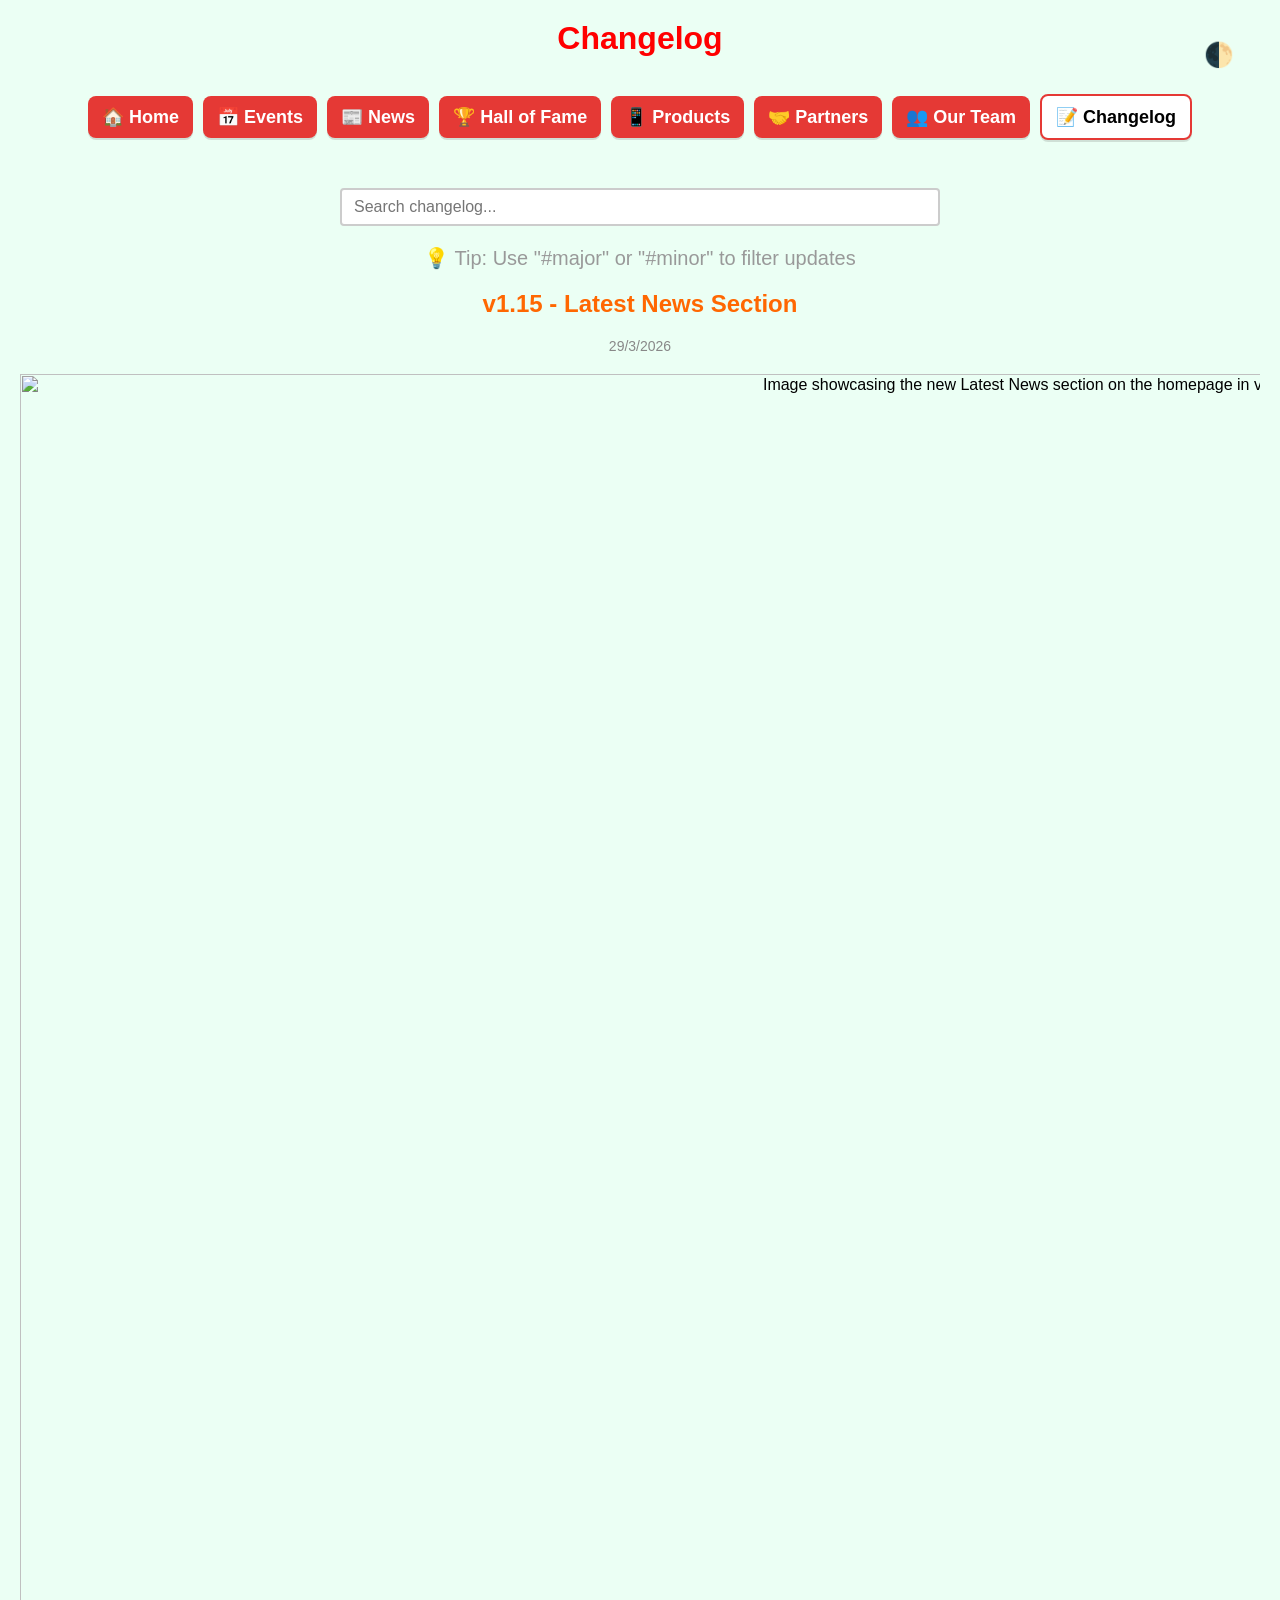
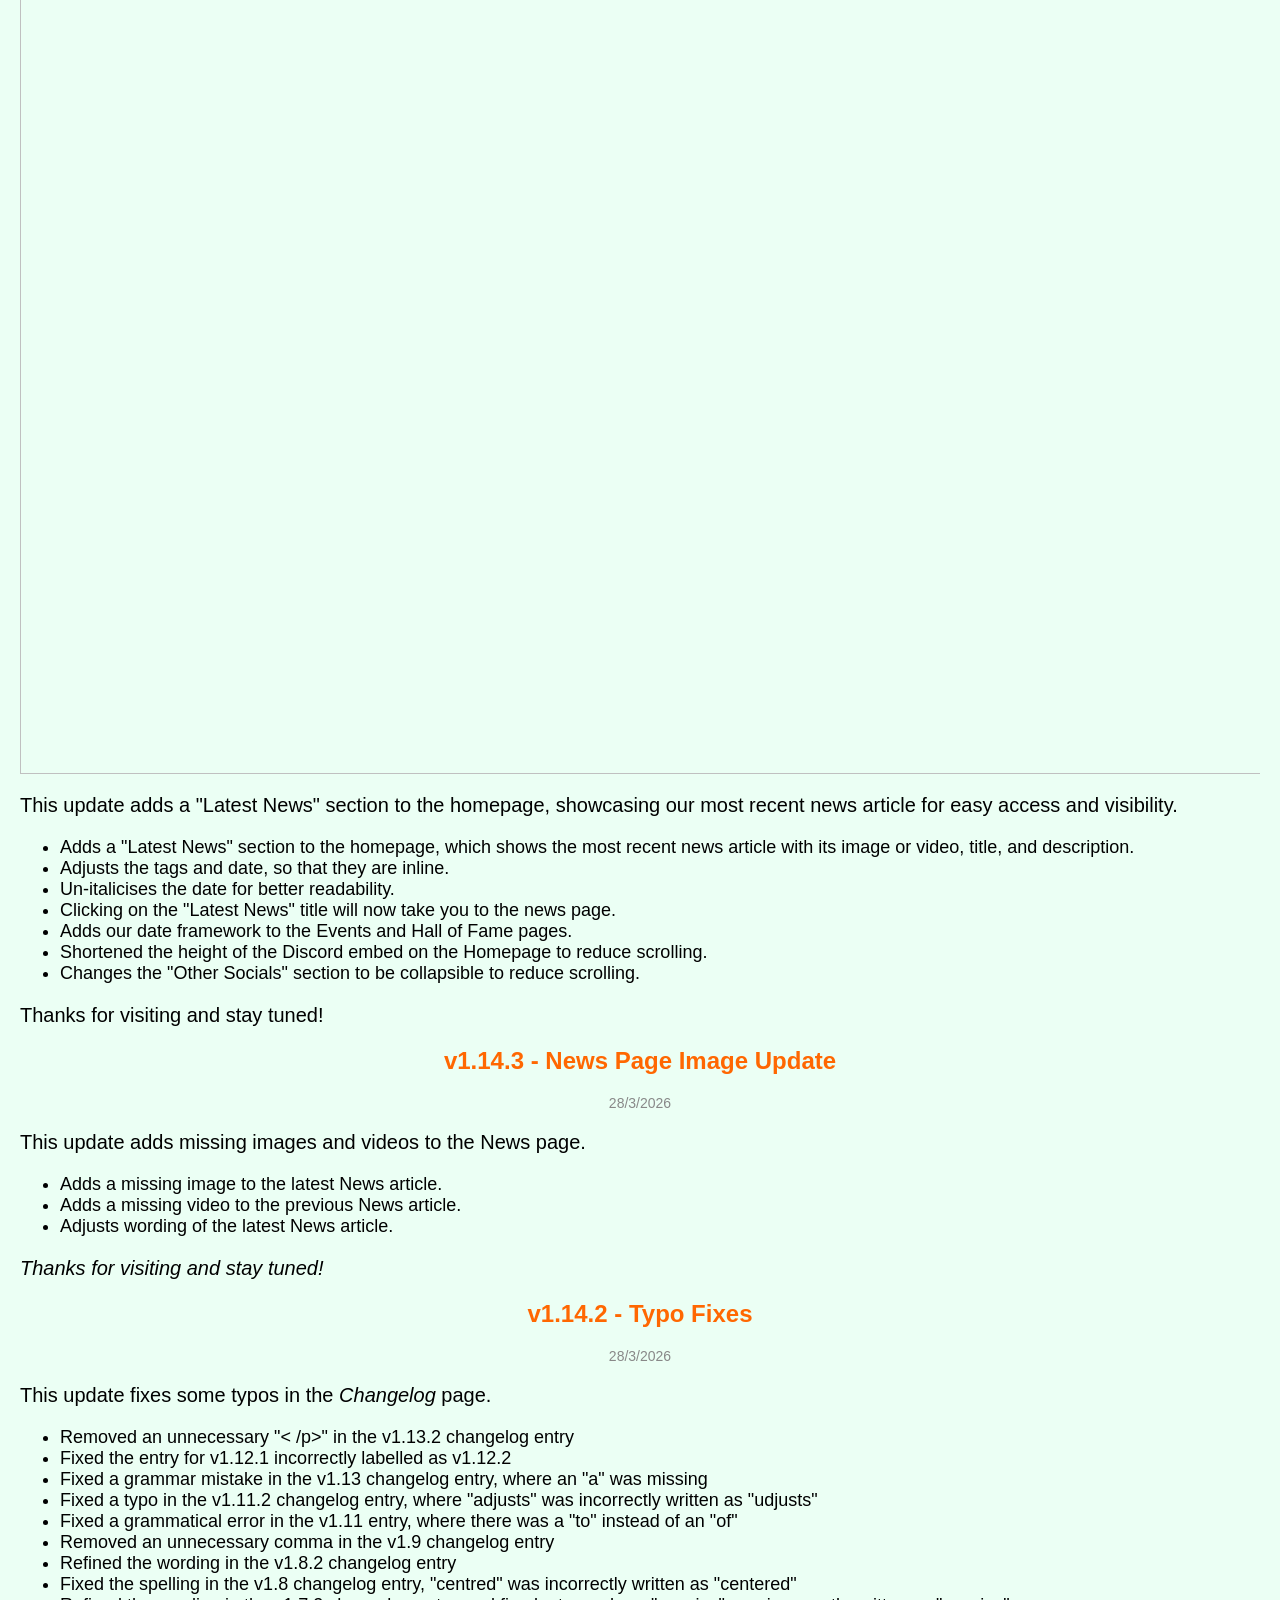
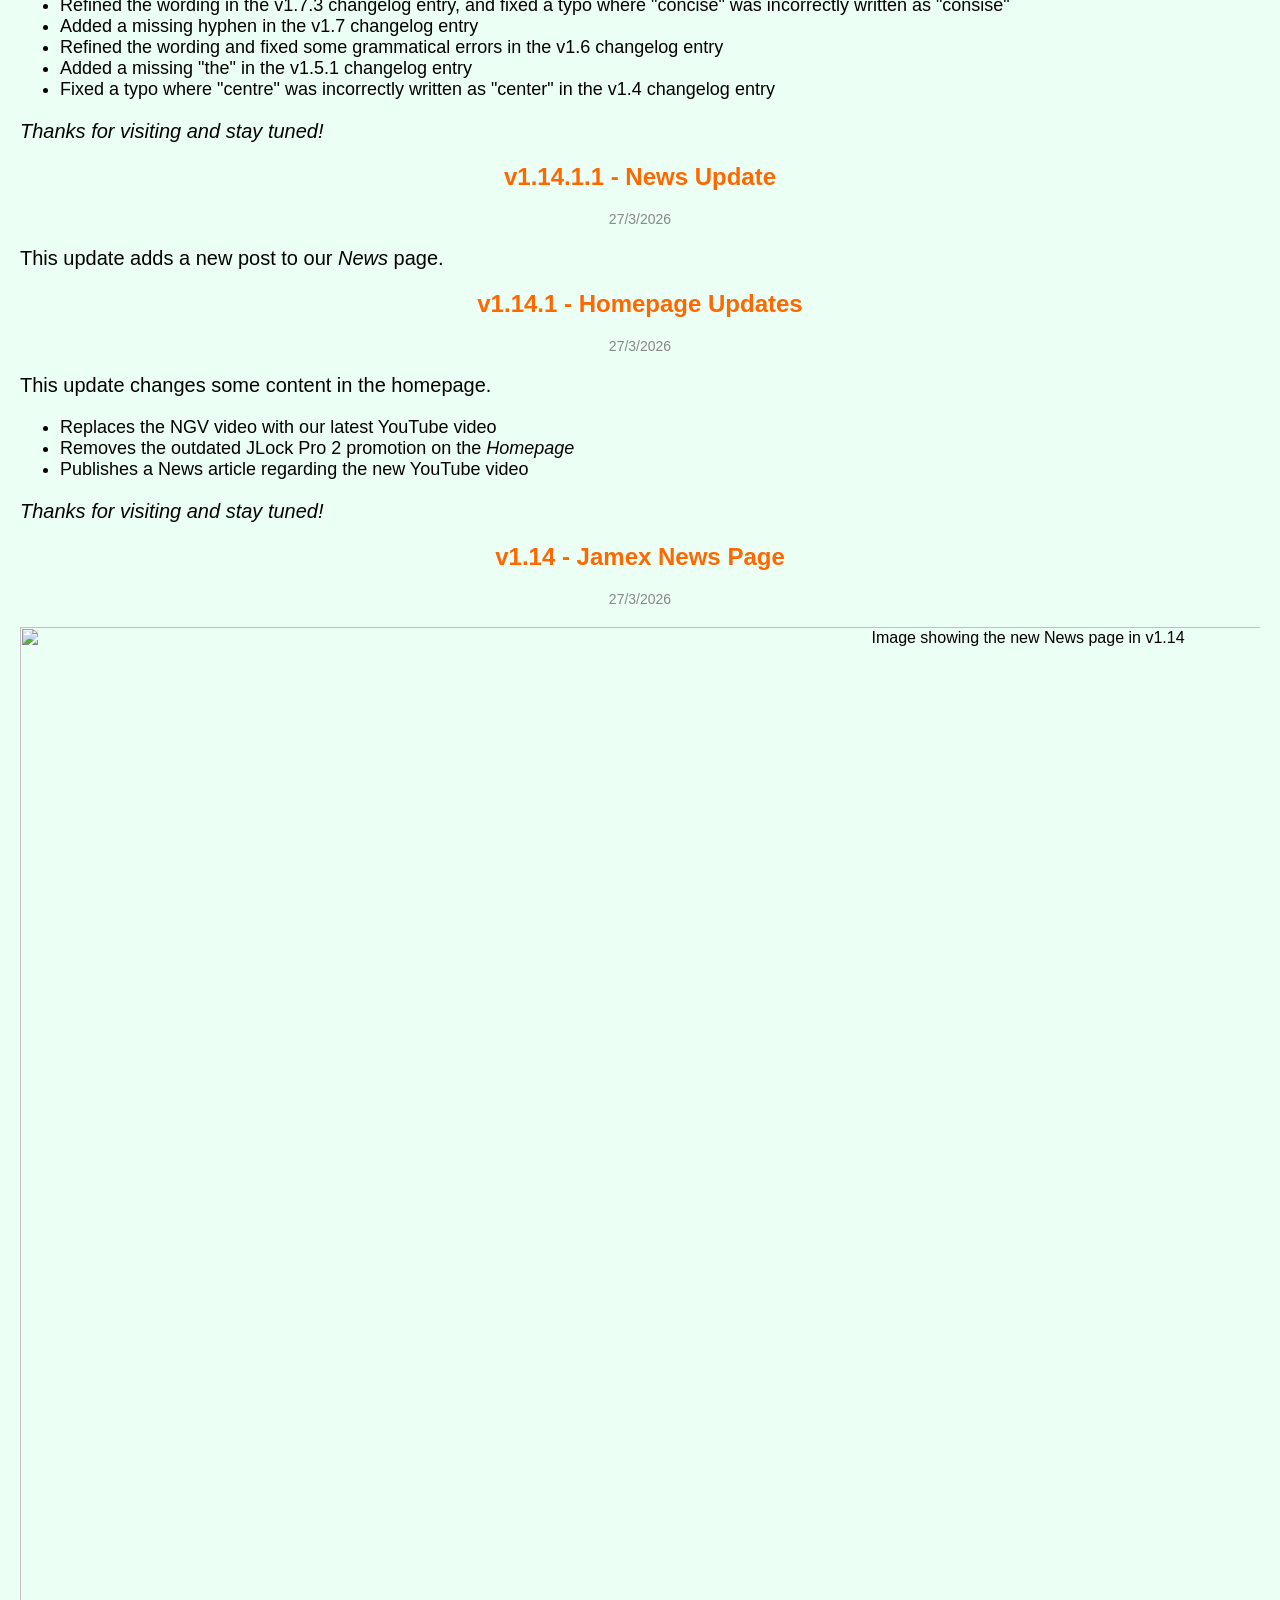
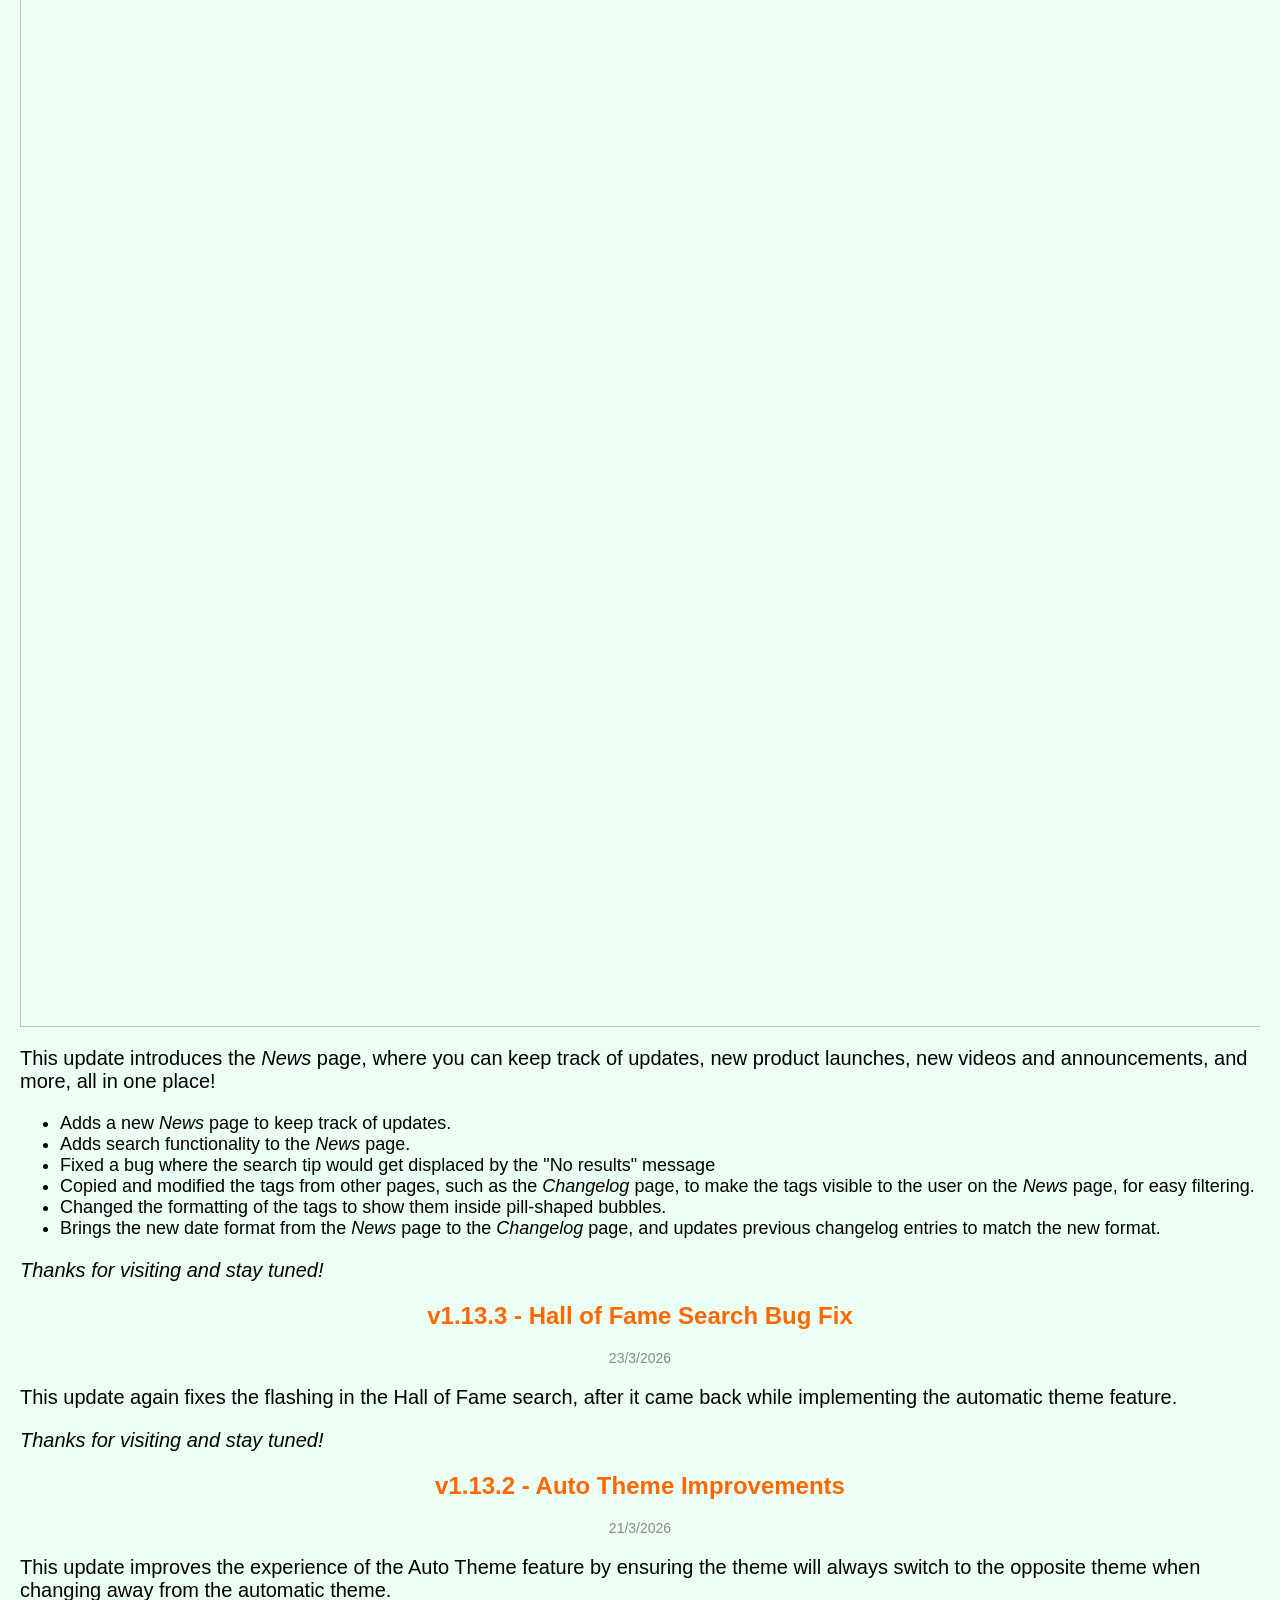
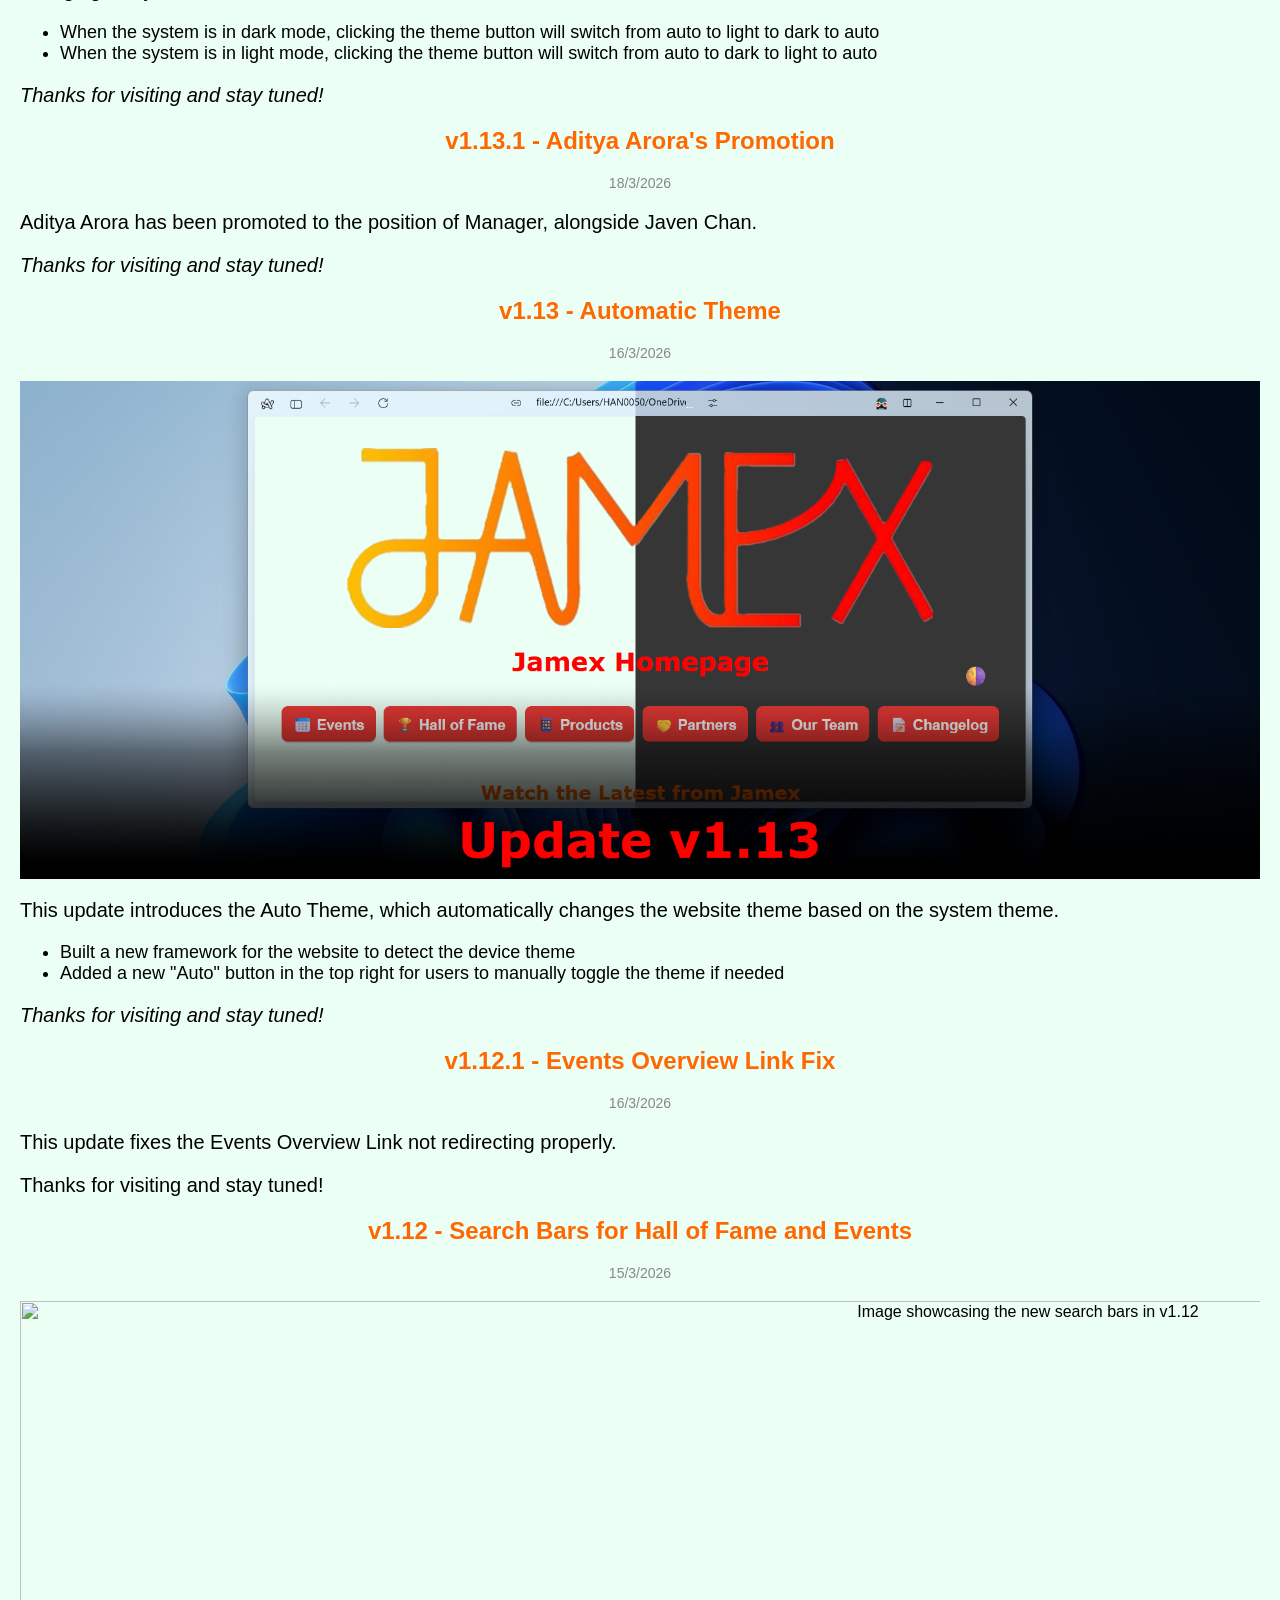
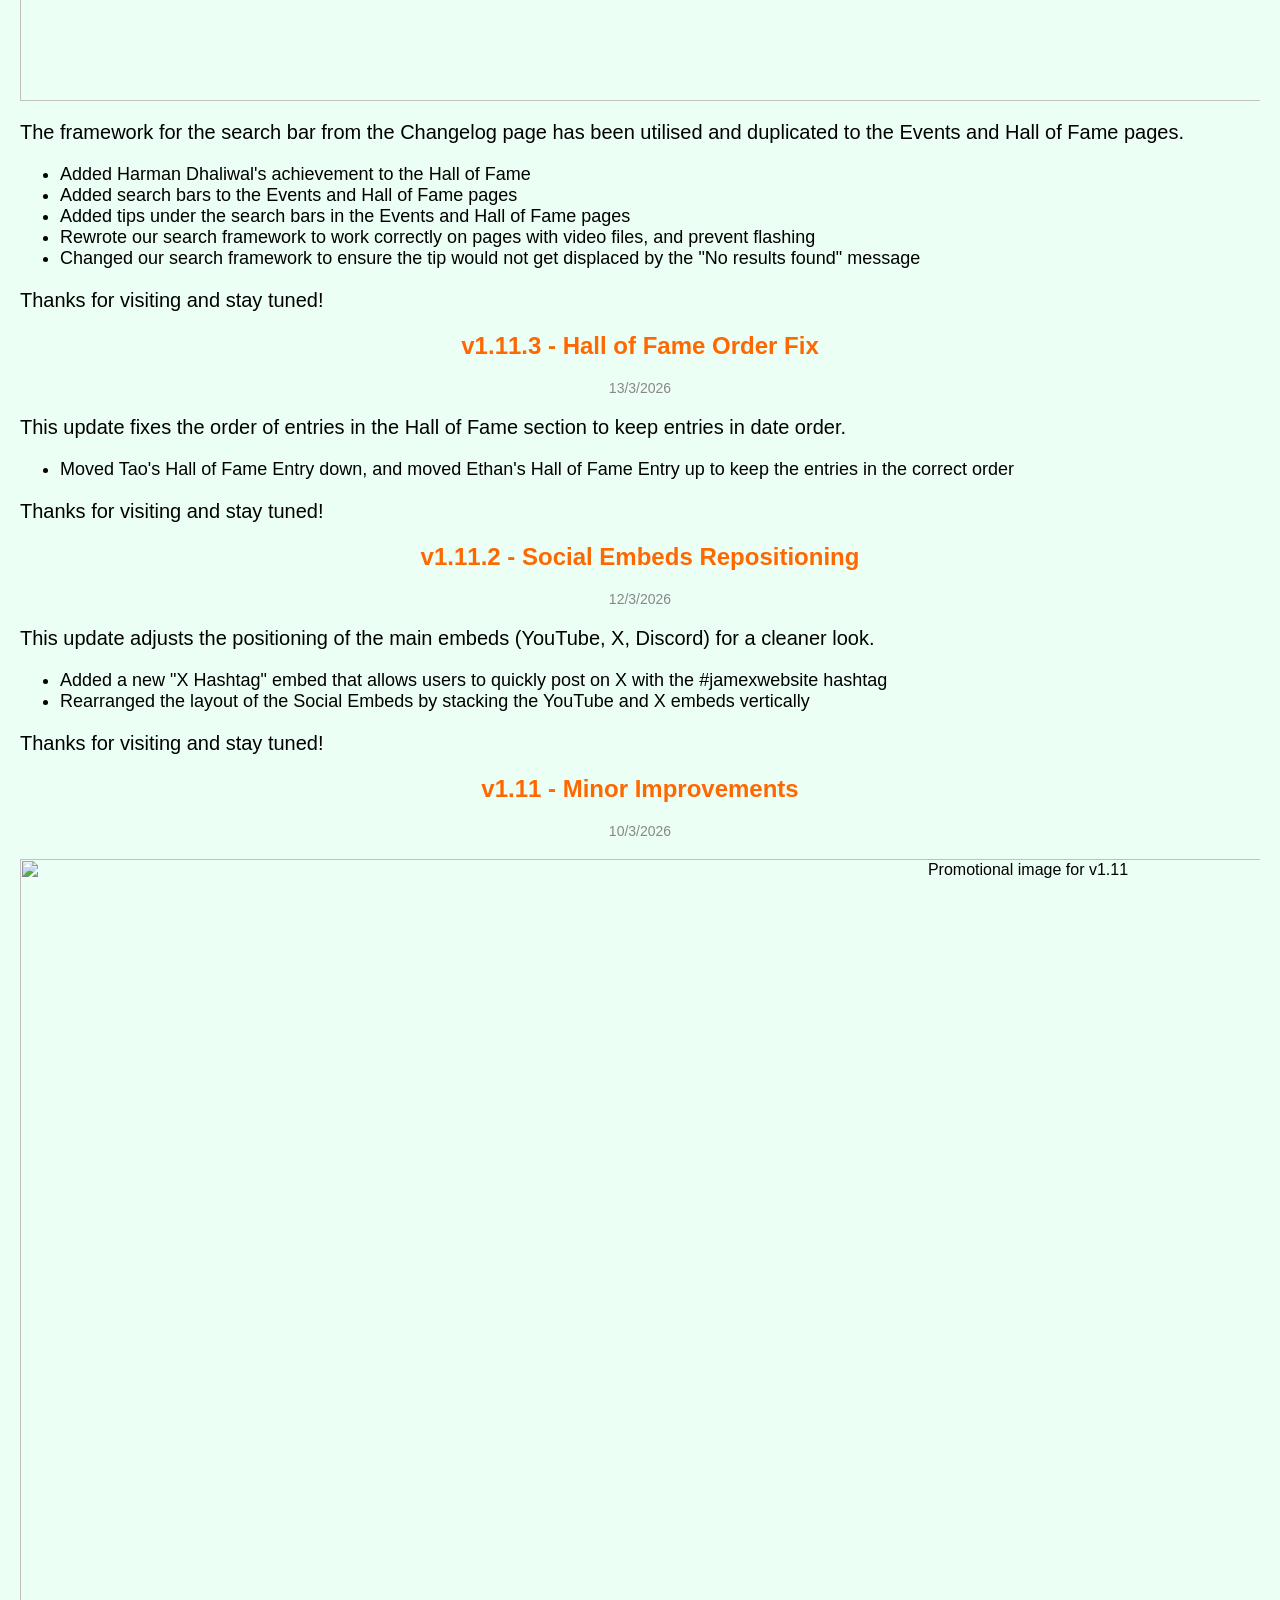
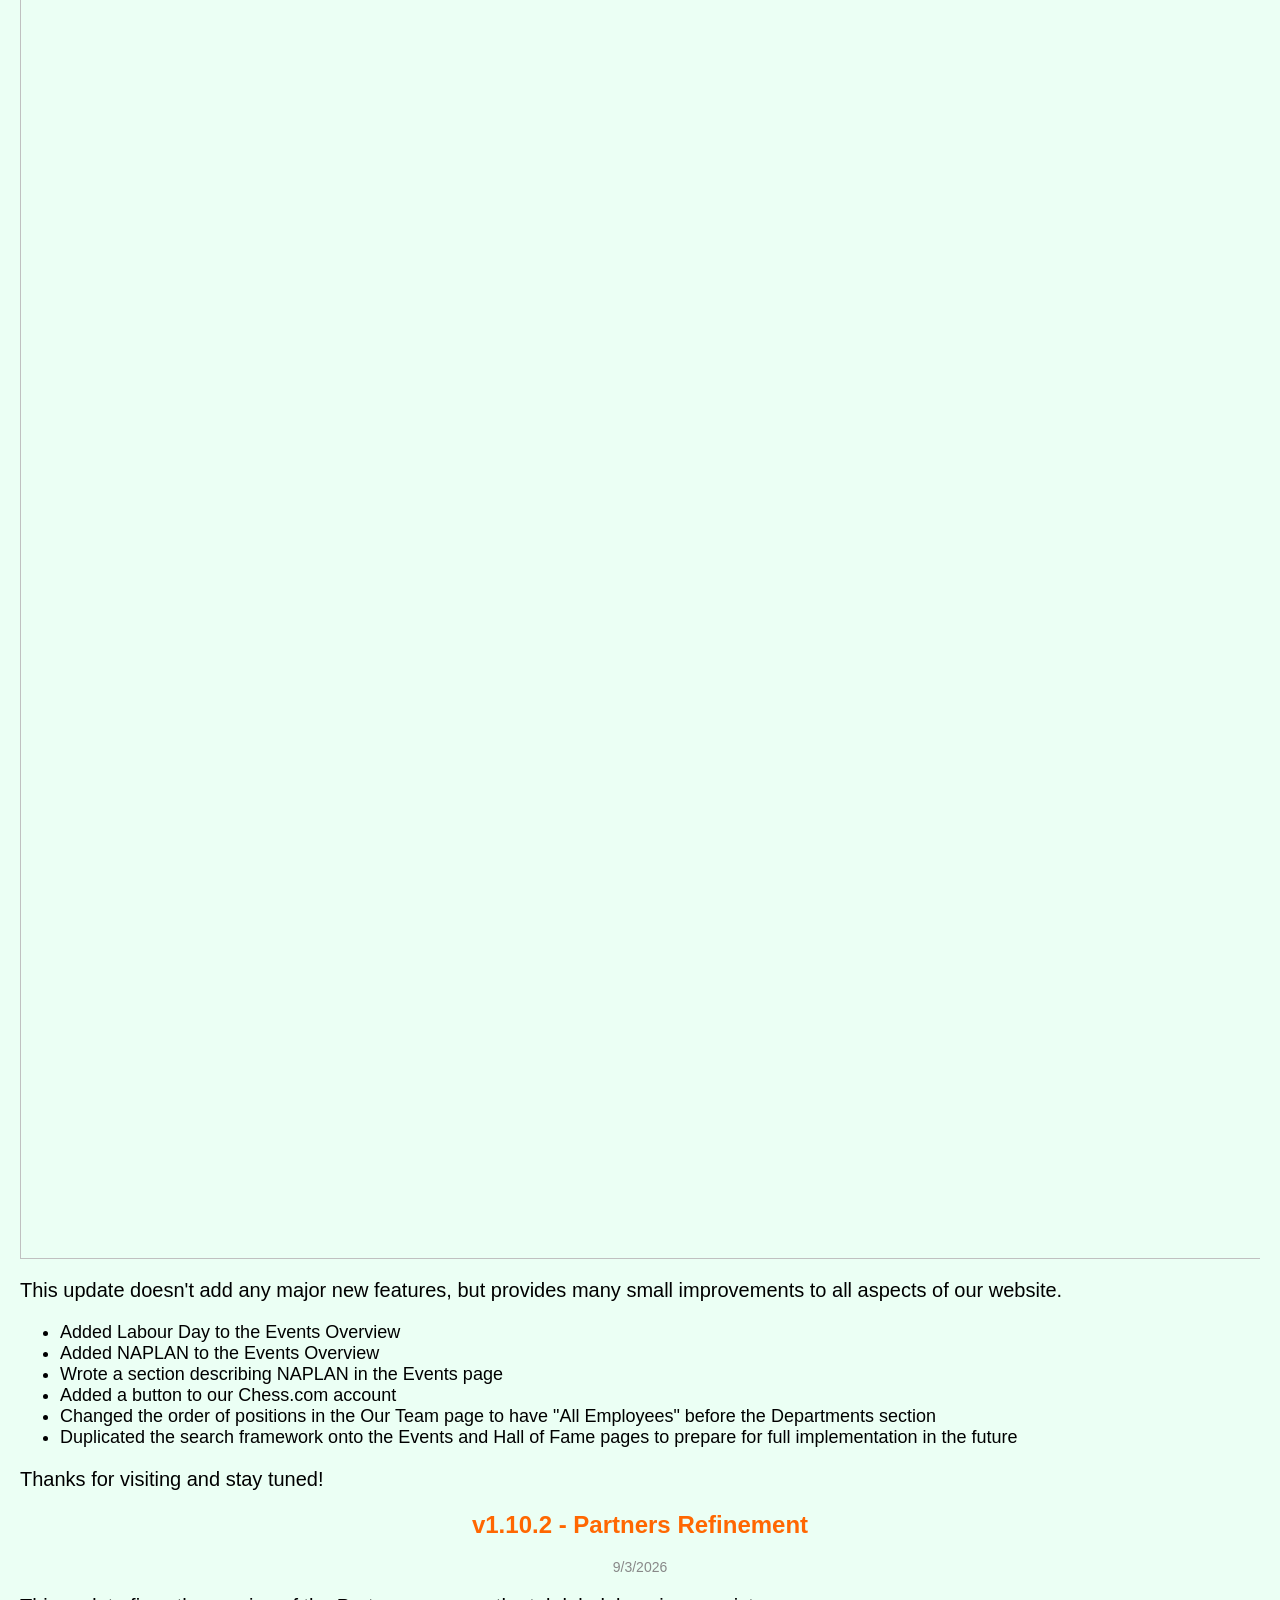
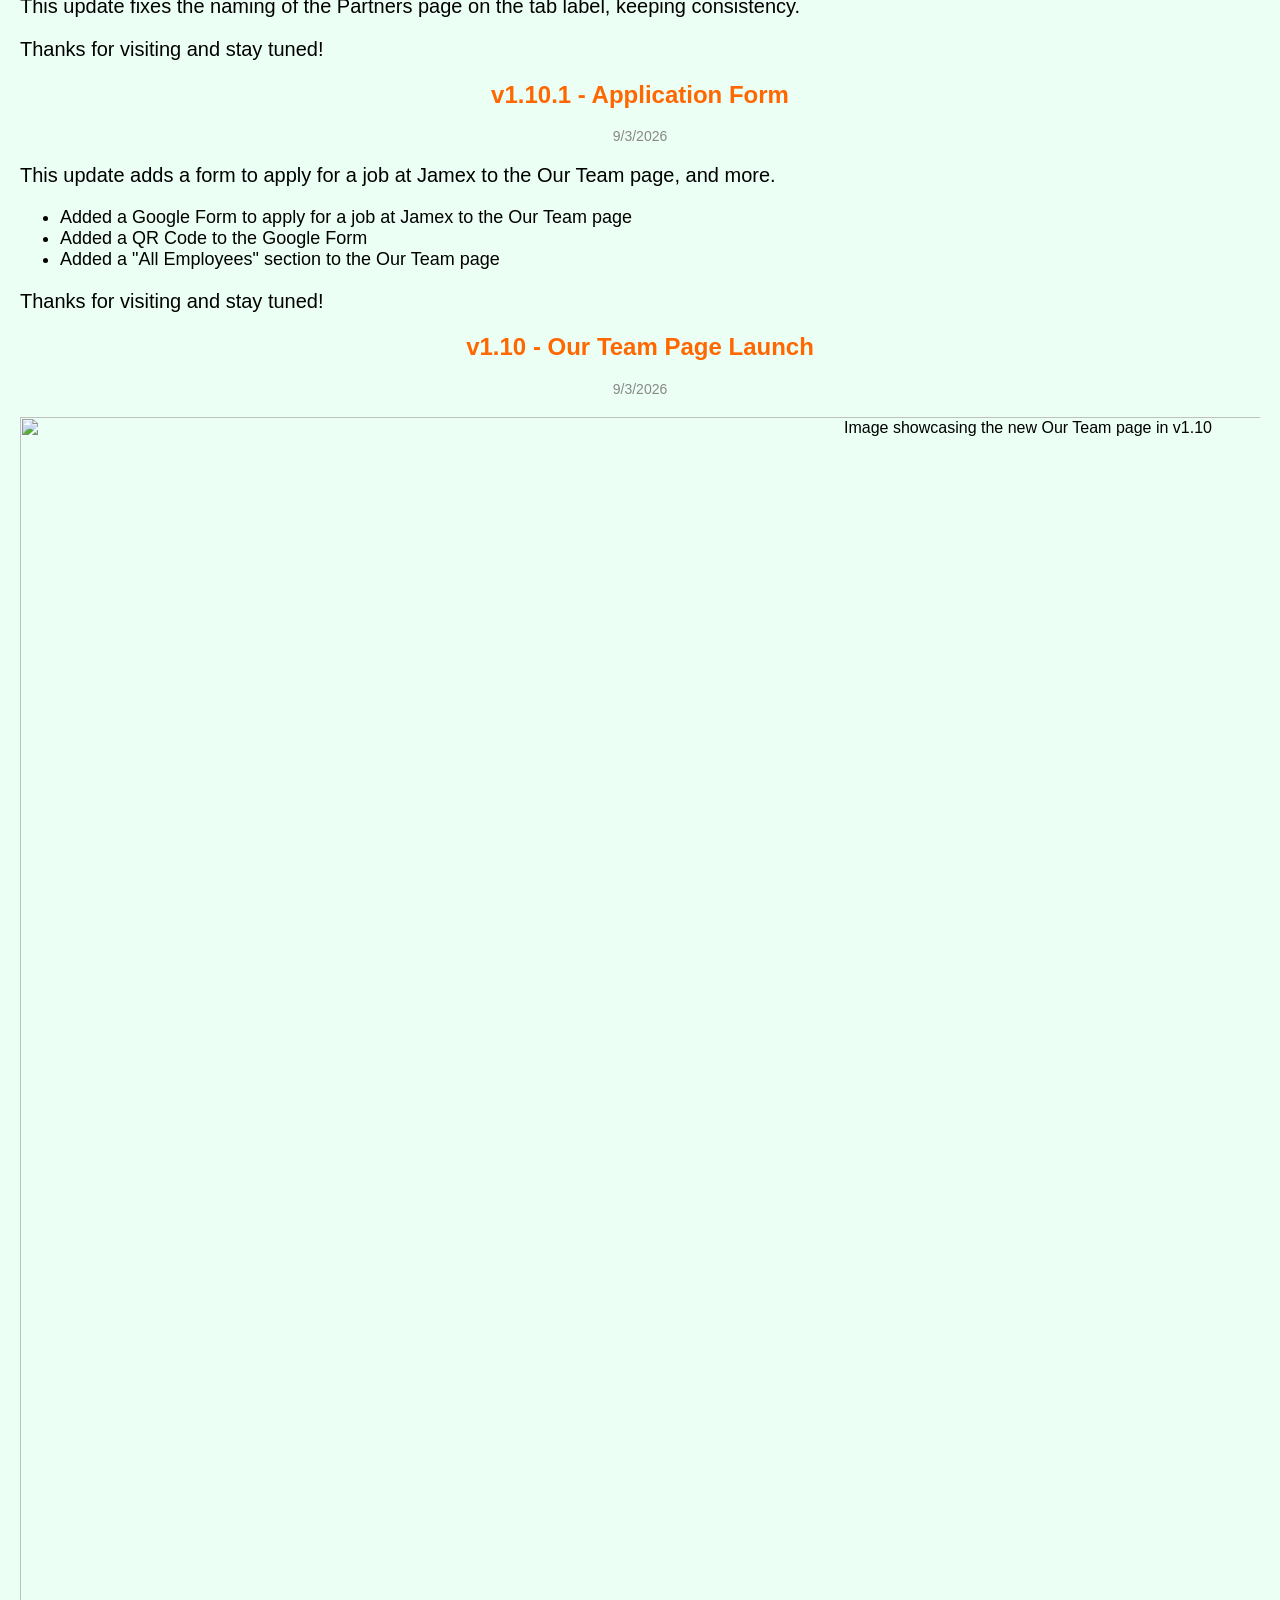
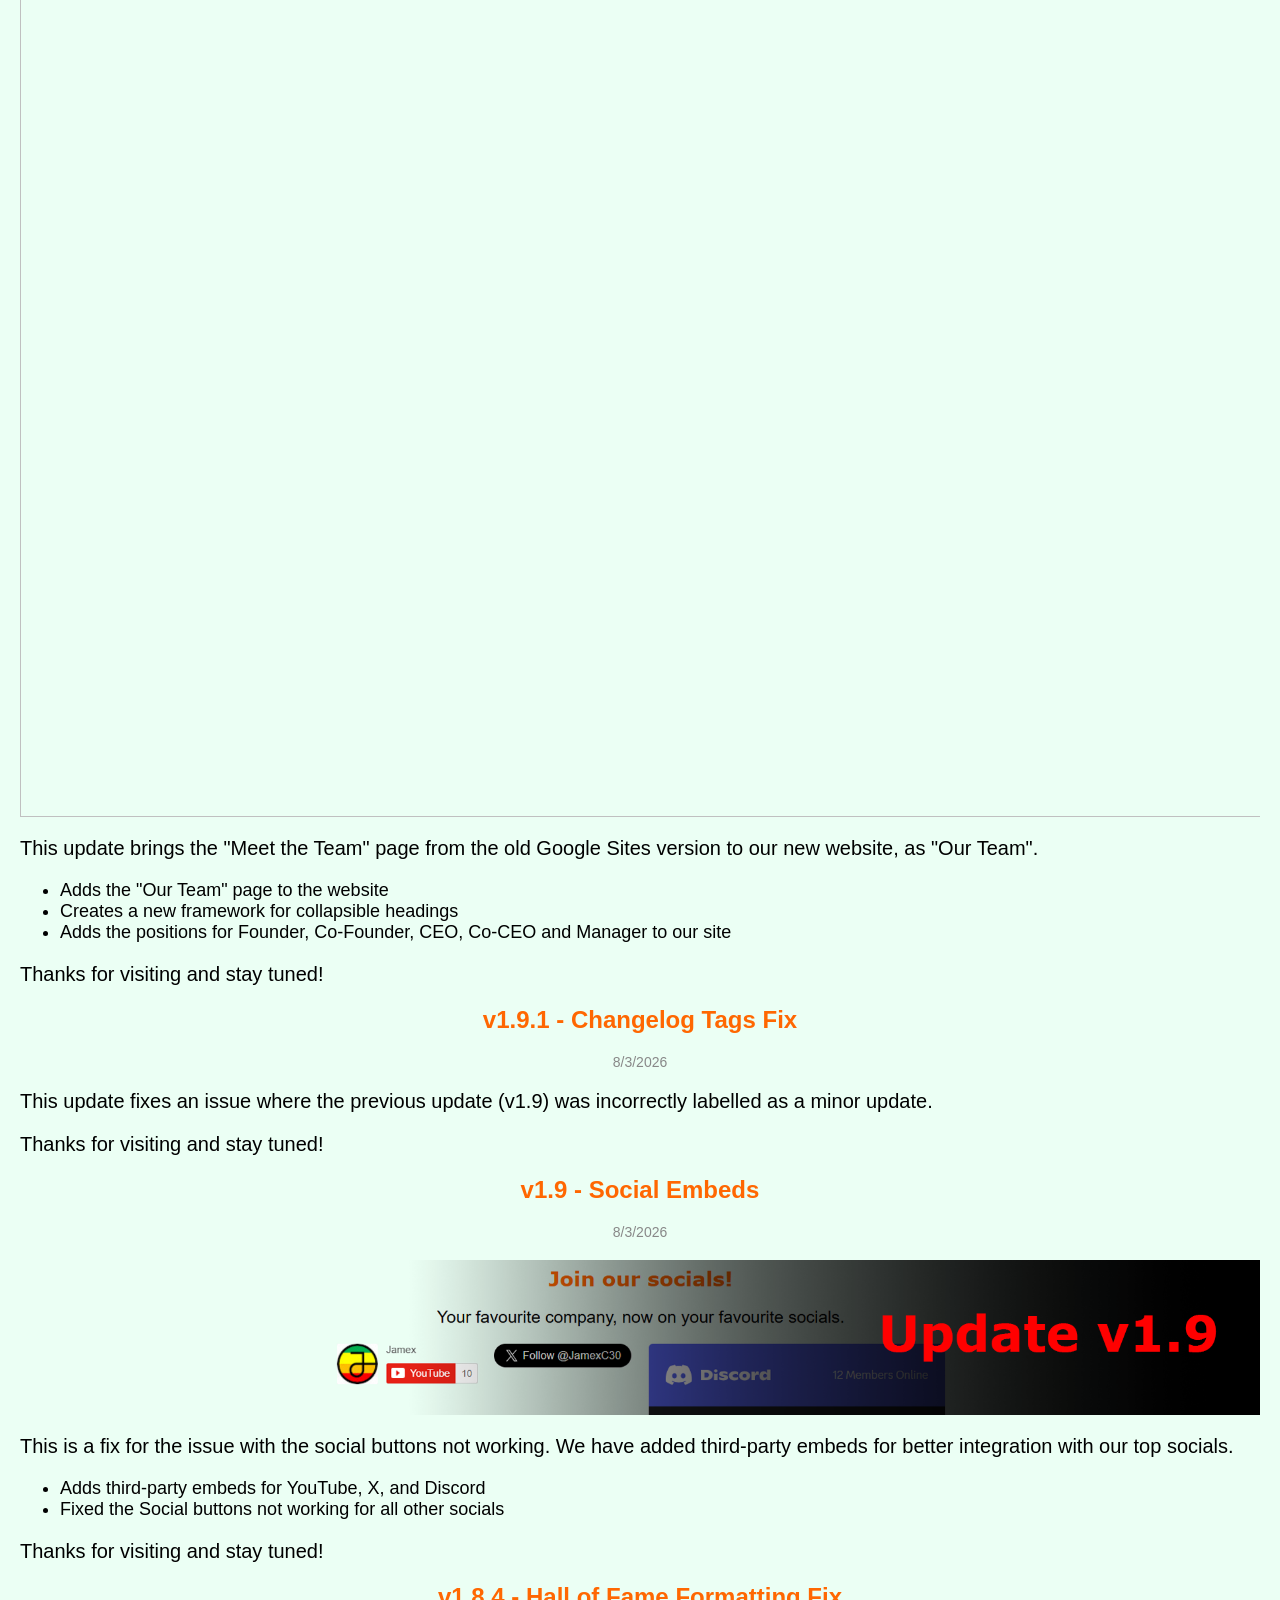
==== commit 89b86c2f: "v1.15 - Latest News Section This update adds a "Latest News" section to the homepage, showcasing our" ====
--- a/changelog.html
+++ b/changelog.html
@@ -30,6 +30,25 @@
             </div>
             <!-- individual changelog entries wrapped for easy filtering -->
             <article class="changelog-entry">
+                <div class="tags">#major</div>
+                <h2> v1.15 - Latest News Section</h2>
+                <div class="date">29/3/2026</div>
+                <div class="image-container">
+                    <img src="assets/v1.15-image.png" width="2000" alt="Image showcasing the new Latest News section on the homepage in v1.15">
+                </div>
+                <p> This update adds a "Latest News" section to the homepage, showcasing our most recent news article for easy access and visibility. </p>
+                <ul>
+                    <li> Adds a "Latest News" section to the homepage, which shows the most recent news article with its image or video, title, and description. </li>
+                    <li> Adjusts the tags and date, so that they are inline. </li>
+                    <li> Un-italicises the date for better readability. </li>
+                    <li> Clicking on the "Latest News" title will now take you to the news page. </li>
+                    <li> Adds our date framework to the Events and Hall of Fame pages.</li>
+                    <li> Shortened the height of the Discord embed on the Homepage to reduce scrolling. </li>
+                    <li> Changes the "Other Socials" section to be collapsible to reduce scrolling. </li>
+                </ul>
+                <p> Thanks for visiting and stay tuned!</p>
+            </article>
+            <article class="changelog-entry">
                 <div class="tags">#minor</div>
                 <h2> v1.14.3 - News Page Image Update</h2>
                 <div class="date"> 28/3/2026</div>
--- a/style.css
+++ b/style.css
@@ -424,13 +424,21 @@
 
 /* ── News page: date and tag styles ── */
 
-/* Publication date — muted, small, centered */
+/* Row that holds date + tags on one line, centered */
+.news-meta {
+    display: flex;
+    align-items: center;
+    justify-content: center;
+    flex-wrap: wrap;
+    gap: 8px;
+    margin: -6px 0 14px 0;
+}
+
+/* Publication date — muted, small */
 .date {
-    text-align: center;
     font-size: 14px;
     color: #888;
-    margin: -10px 0 8px 0; /* pull up close under the h2 */
-    font-style: italic;
+    text-align: center;
 }
 
 body.dark .date {
@@ -441,16 +449,9 @@
 .visible-tags {
     display: flex;
     flex-wrap: wrap;
-    justify-content: center;
     gap: 6px;
-    margin: 8px 0 16px 0;
-}
-
-/* Each word that starts with # becomes its own bubble via a JS-free trick:
-   we treat the whole string as one flex item and split visually with spacing.
-   For true individual bubbles, each tag should be its own <span class="tag"> inside
-   .visible-tags — see news.html comment below. For now this styles the container
-   and individual <span class="tag"> children. */
+}
+
 .visible-tags .tag,
 .tag {
     display: inline-block;
@@ -459,7 +460,7 @@
     font-size: 13px;
     font-weight: 600;
     padding: 3px 10px;
-    border-radius: 999px;   /* pill shape */
+    border-radius: 999px;
     font-family: Arial, sans-serif;
     letter-spacing: 0.02em;
 }
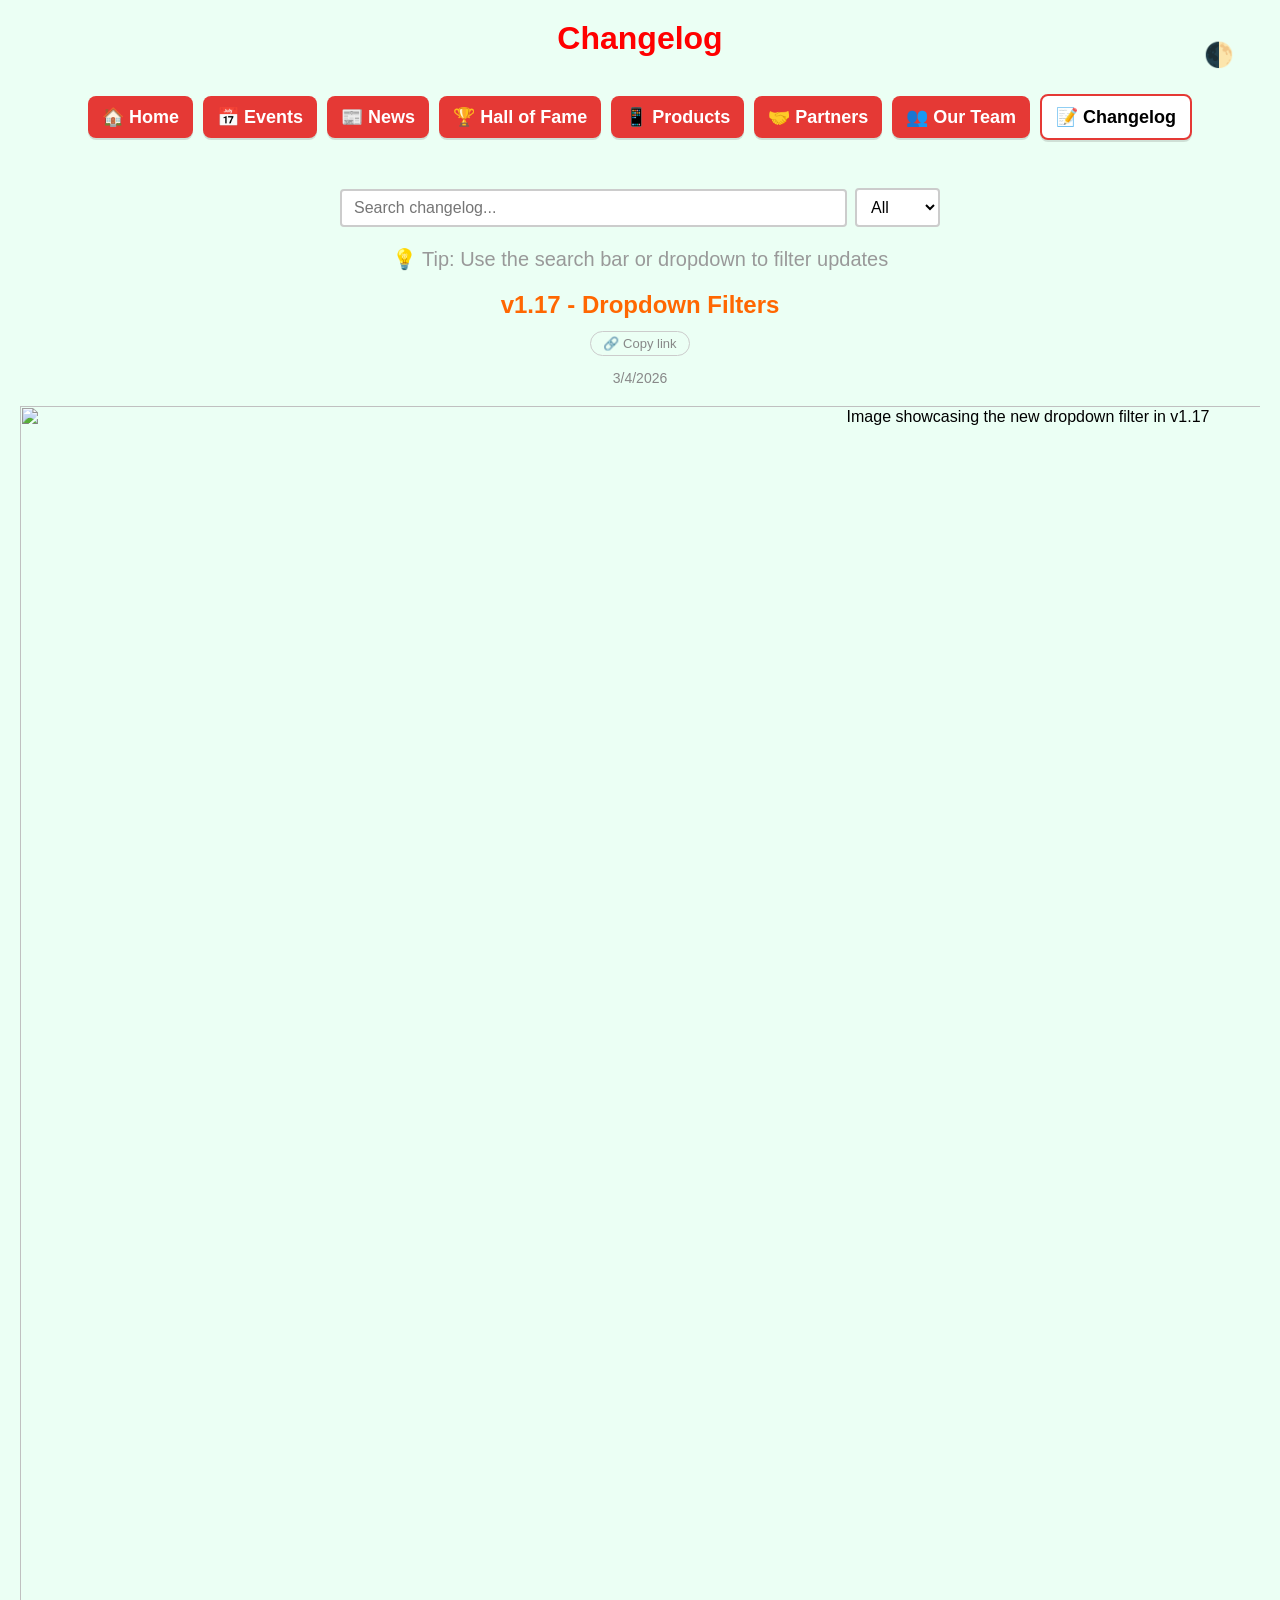
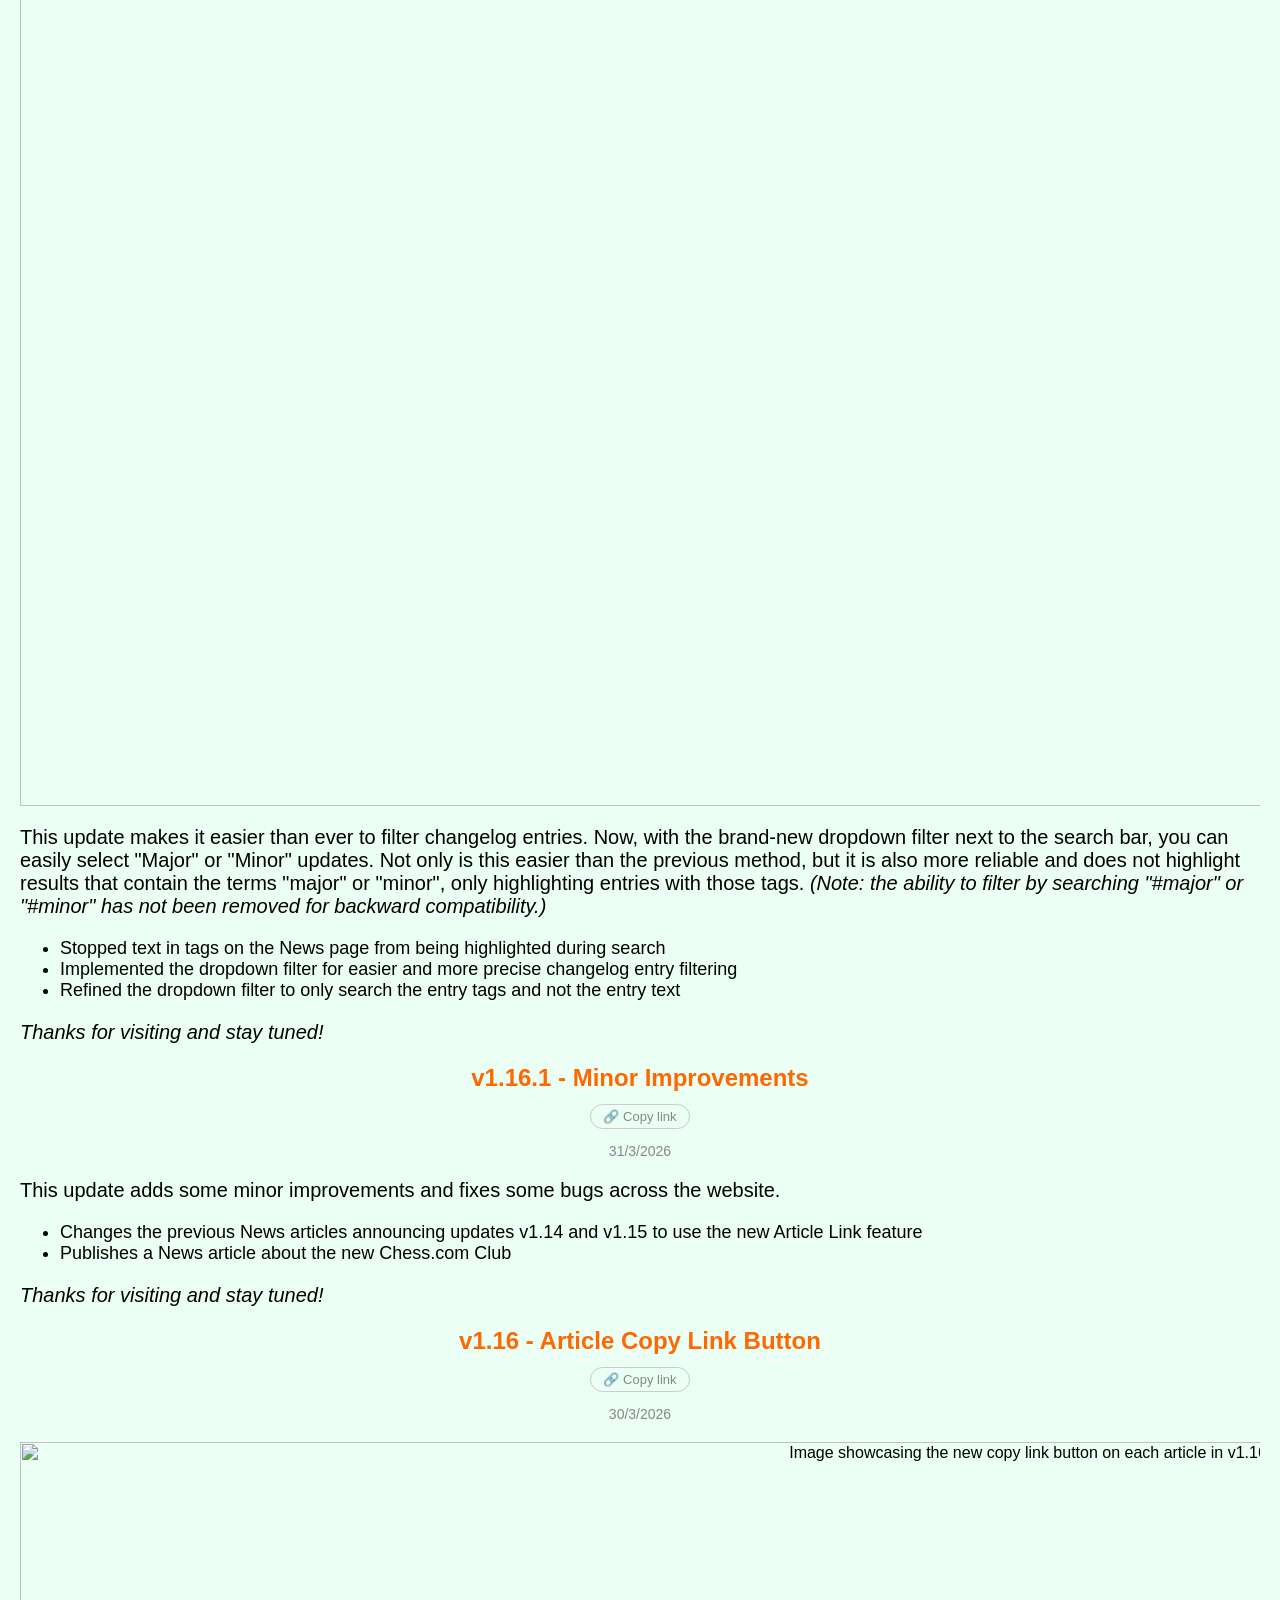
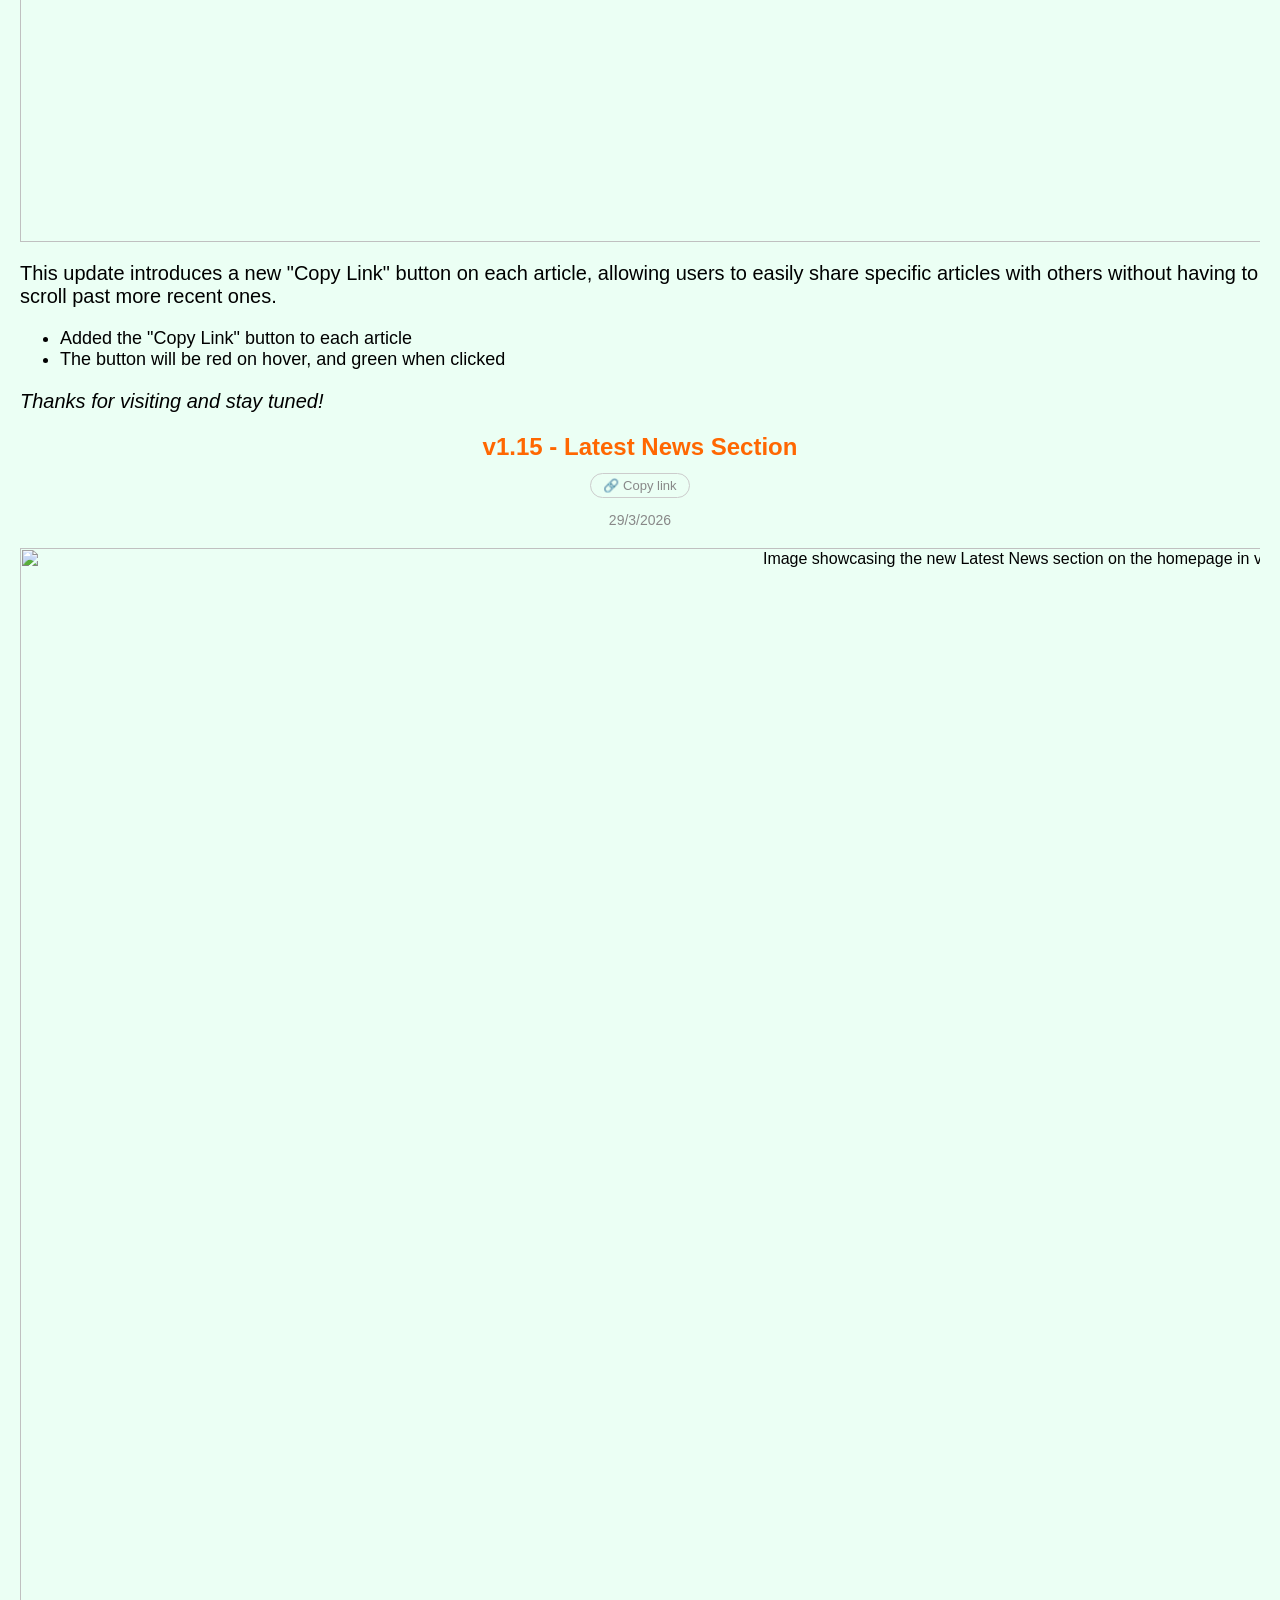
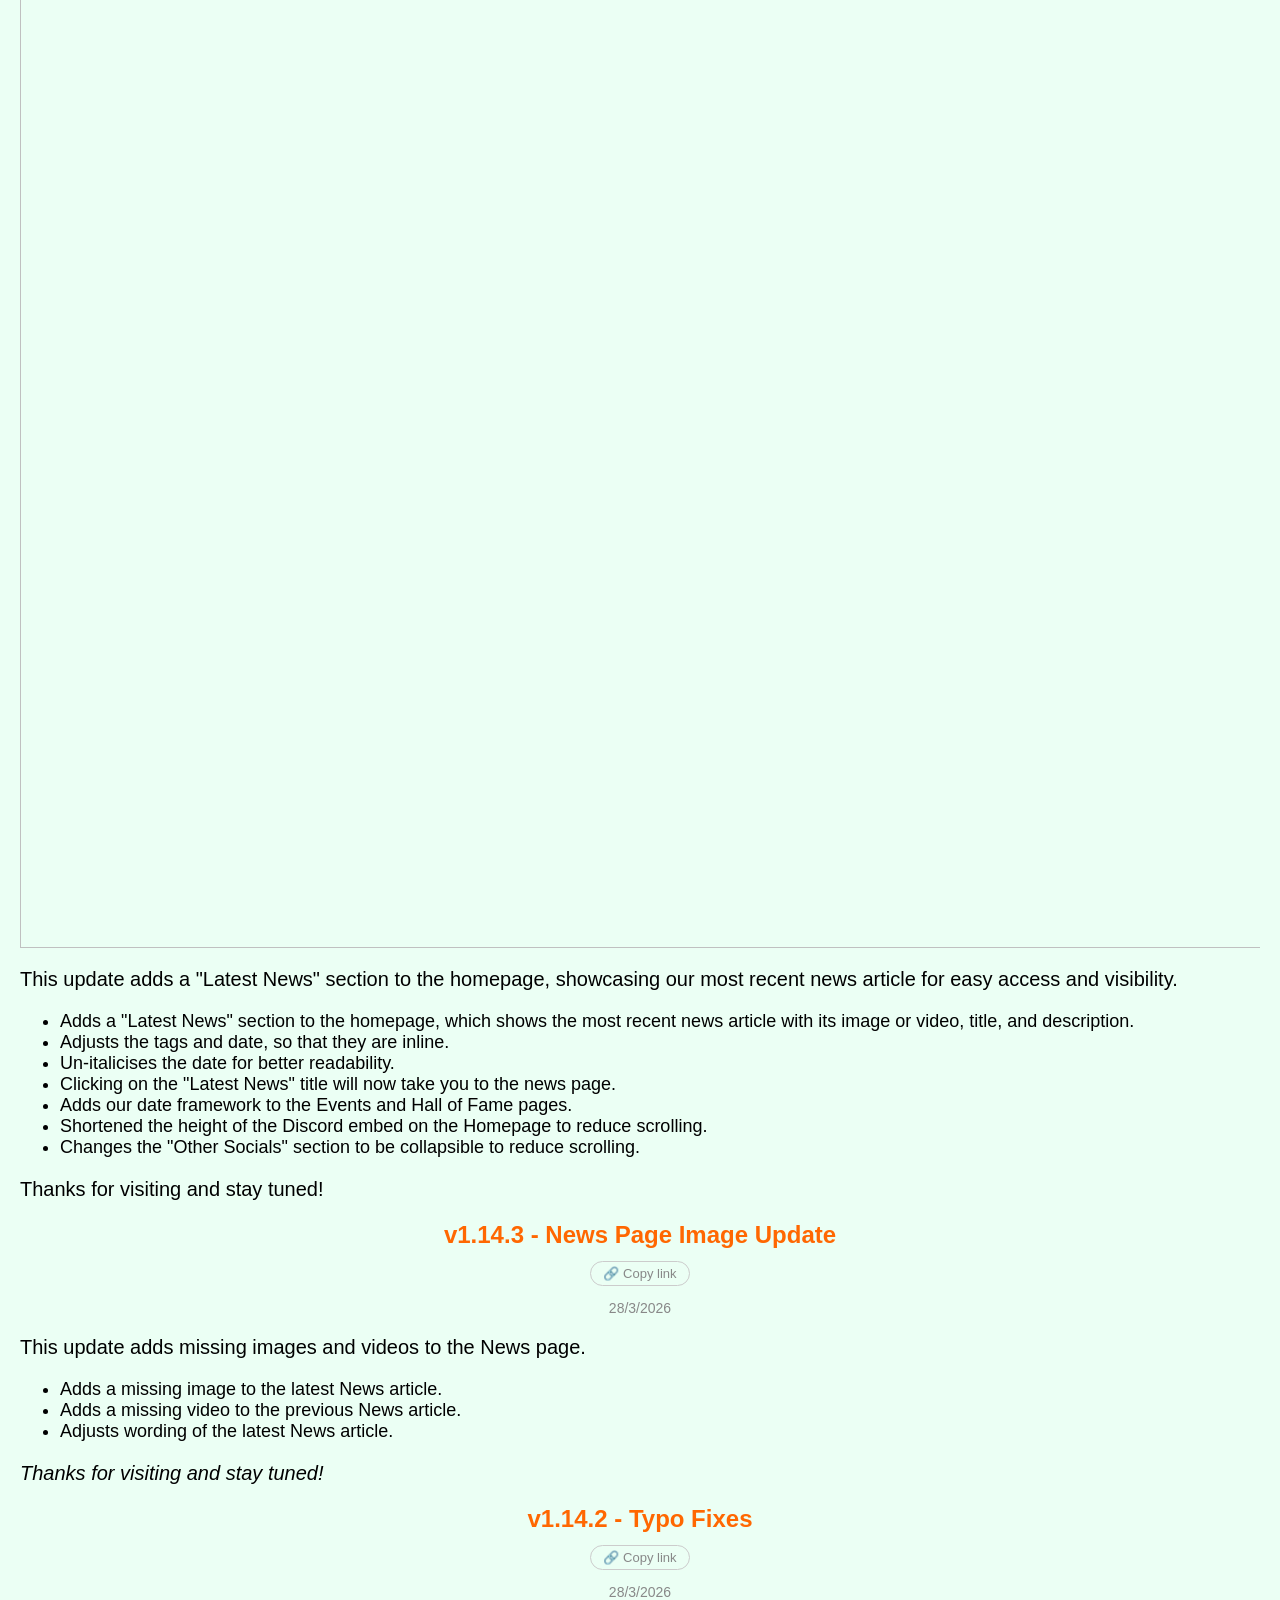
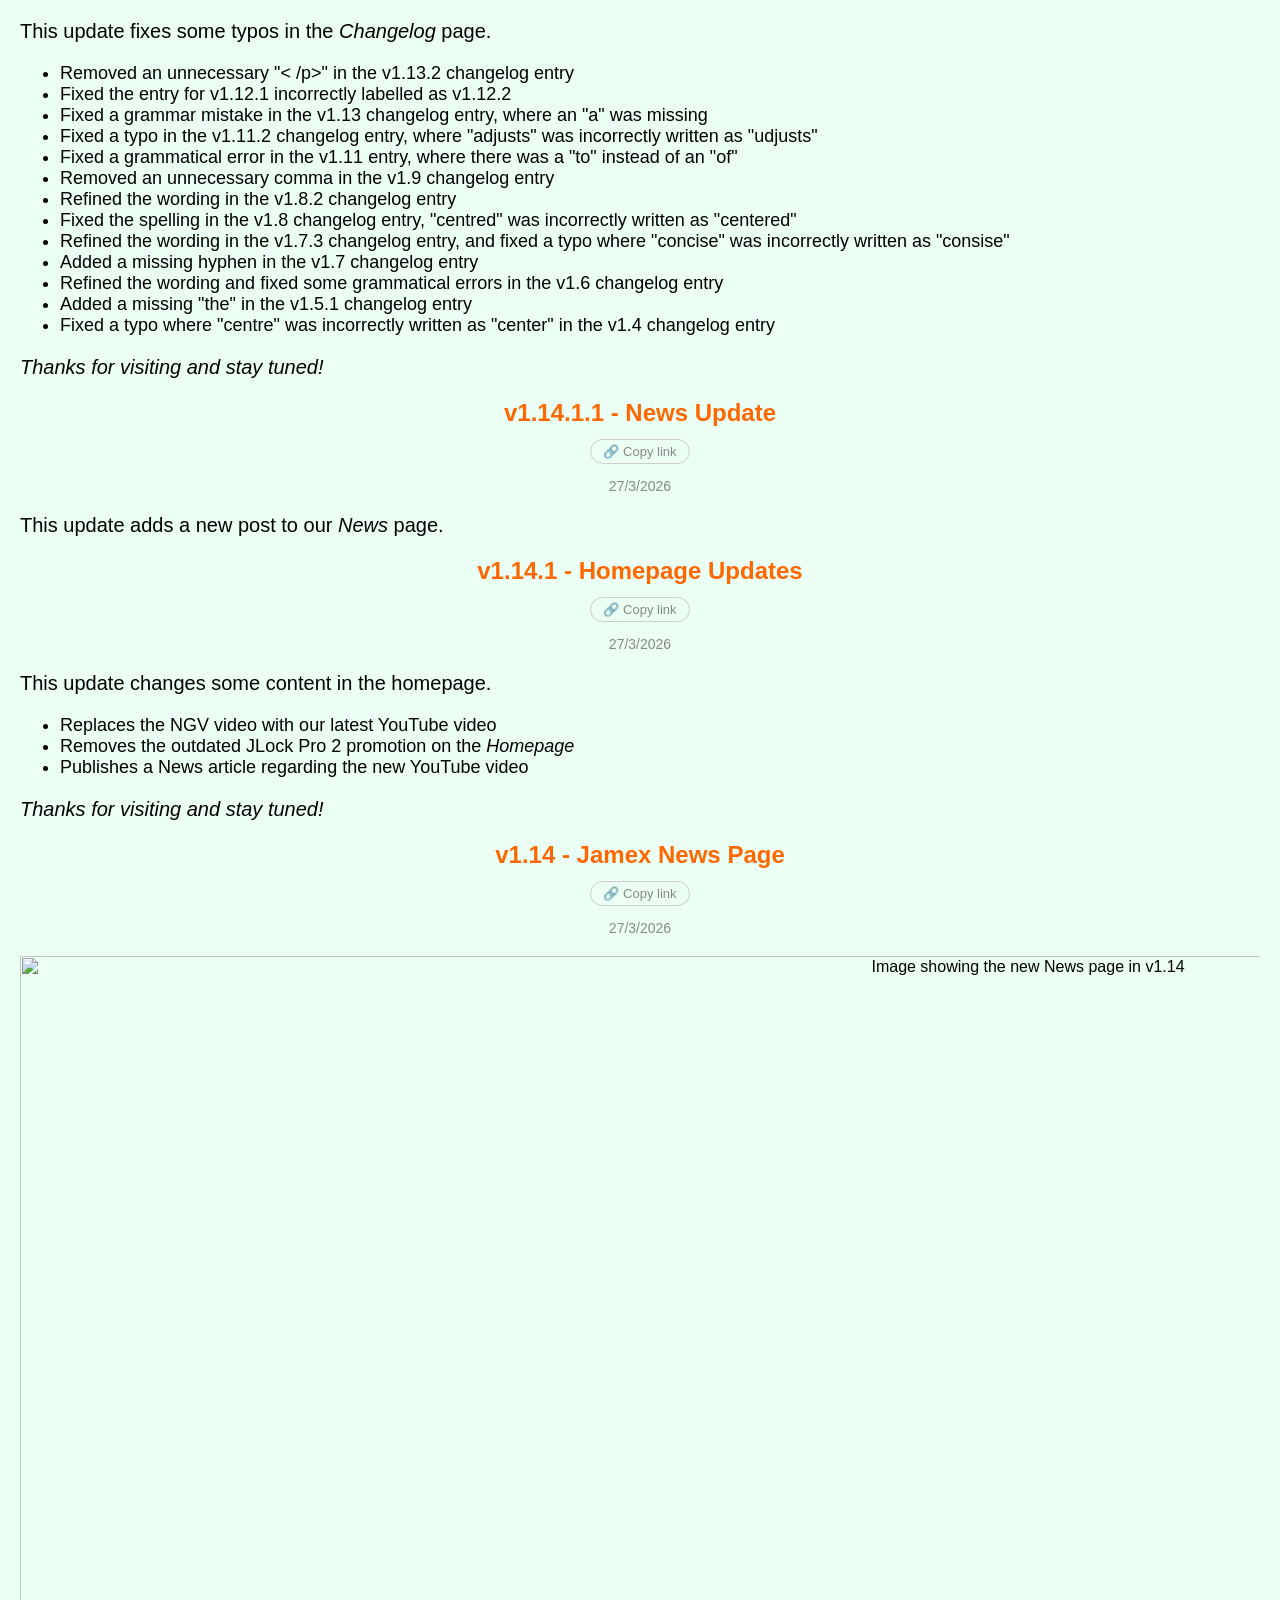
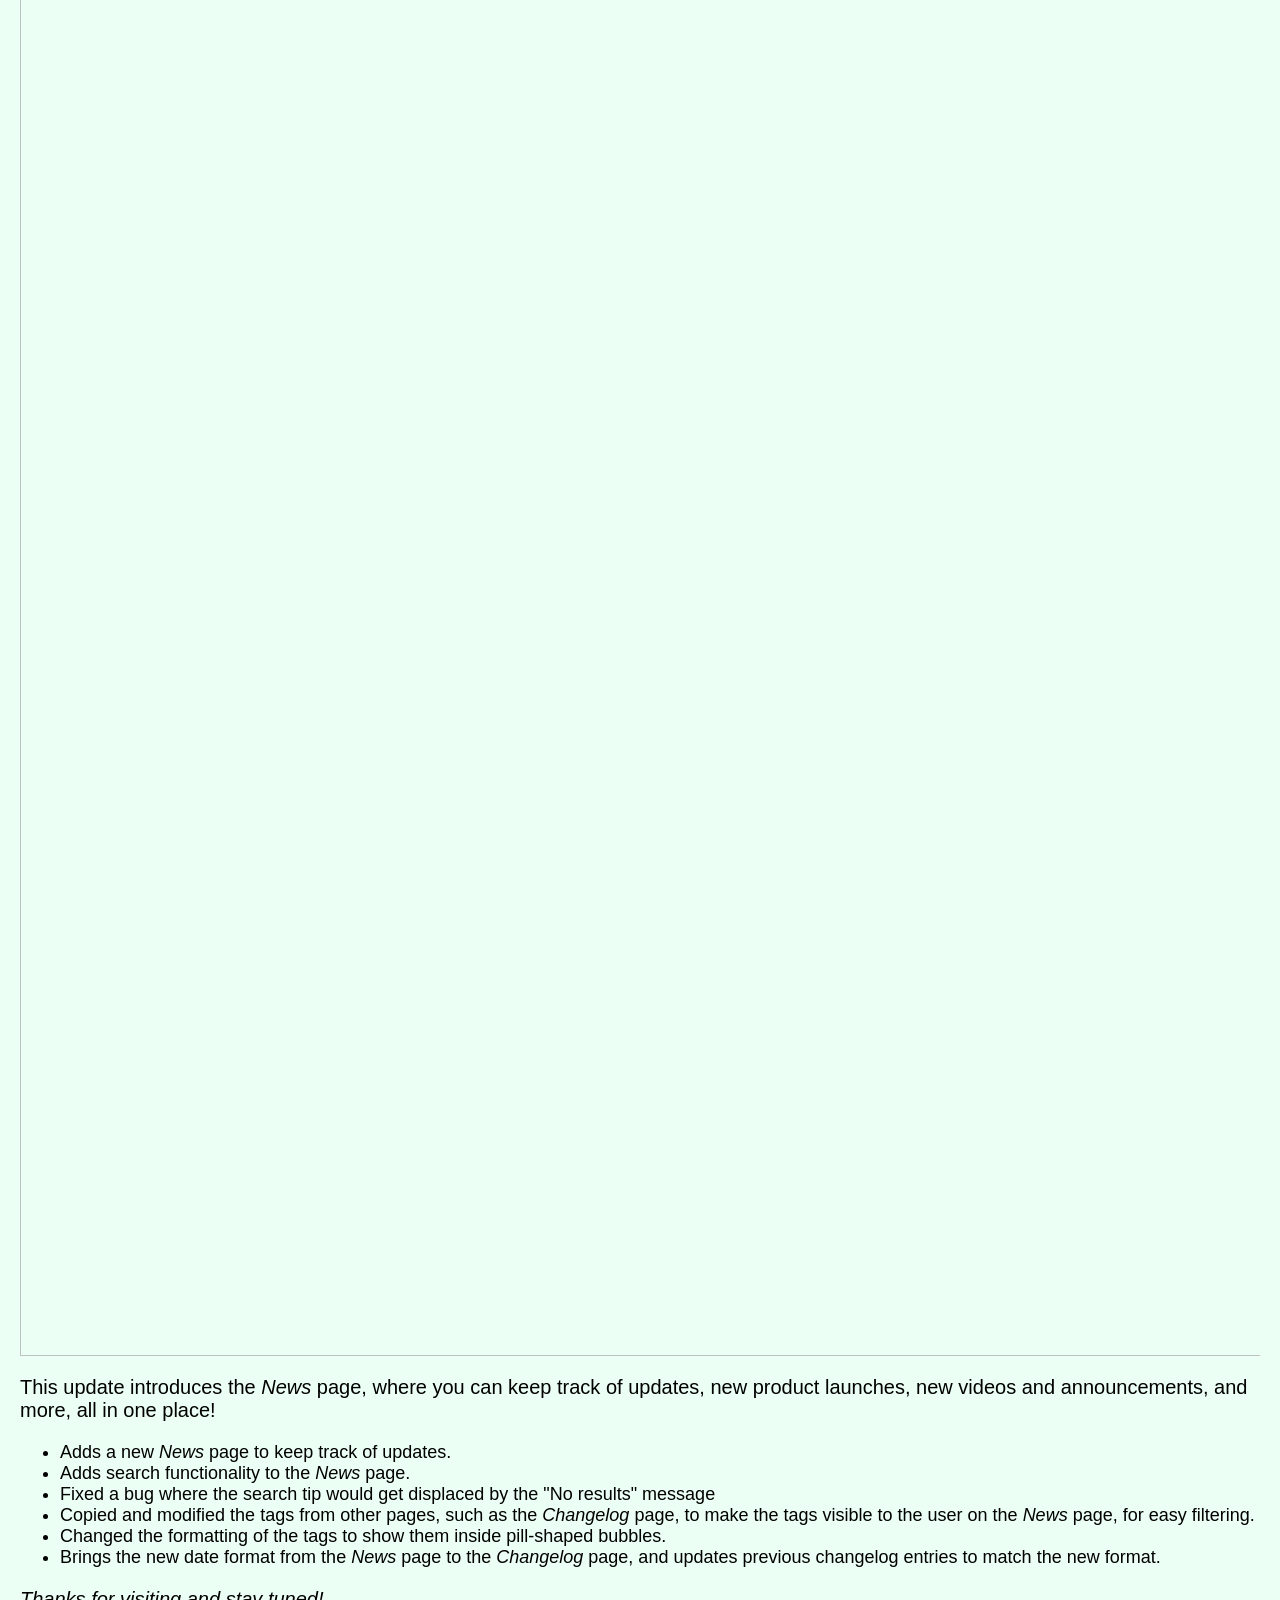
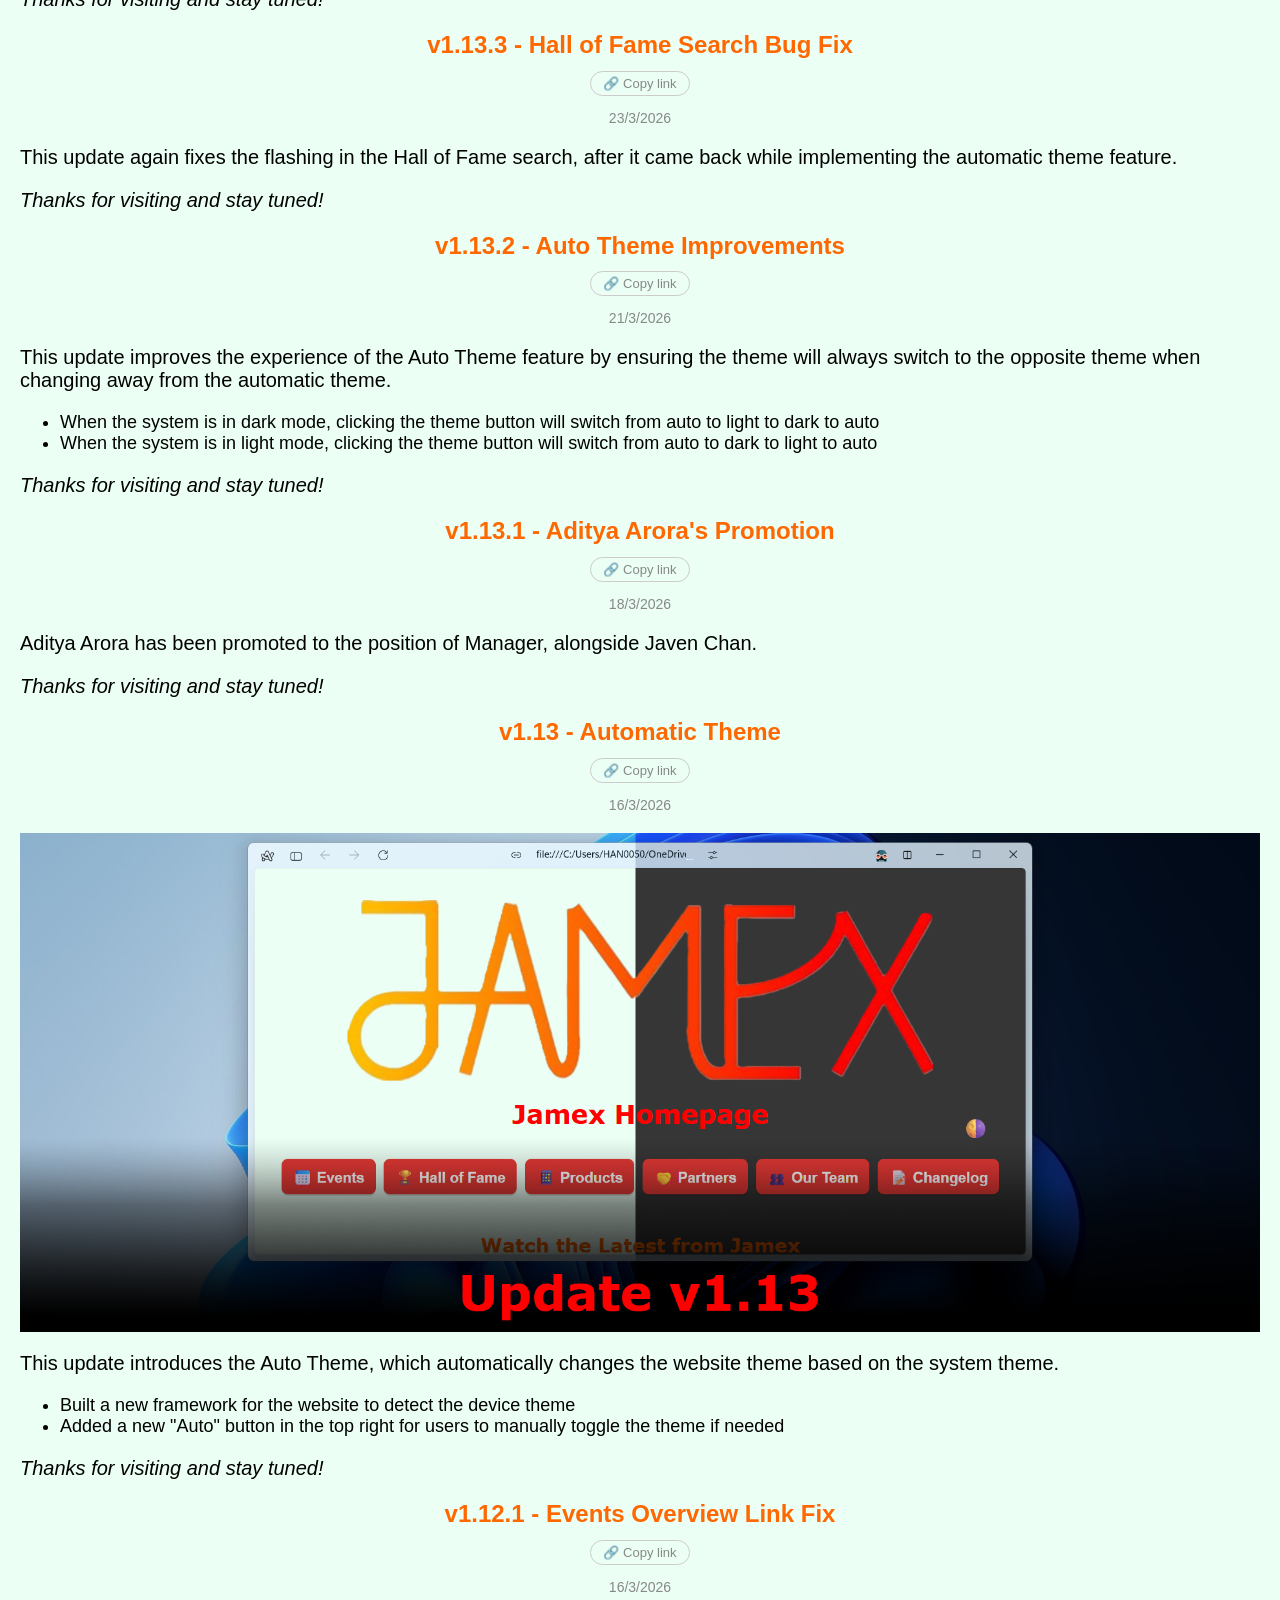
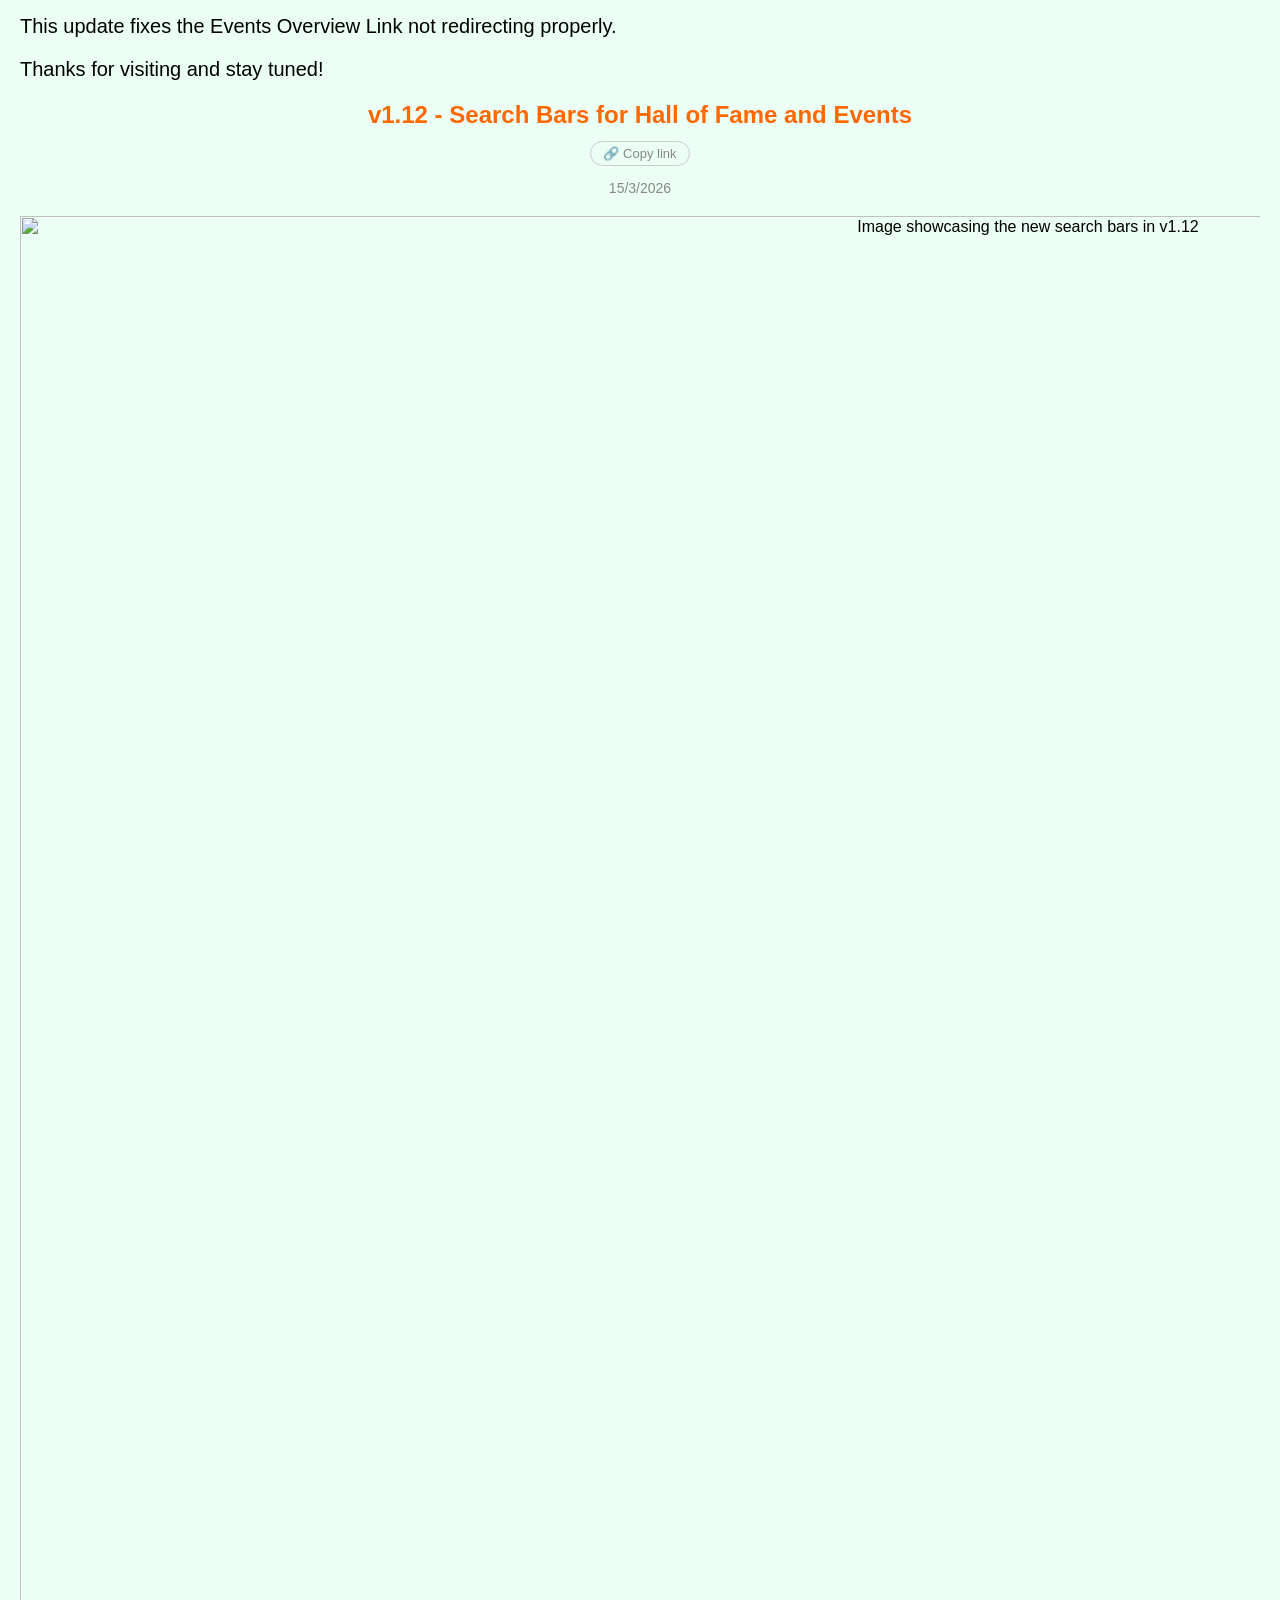
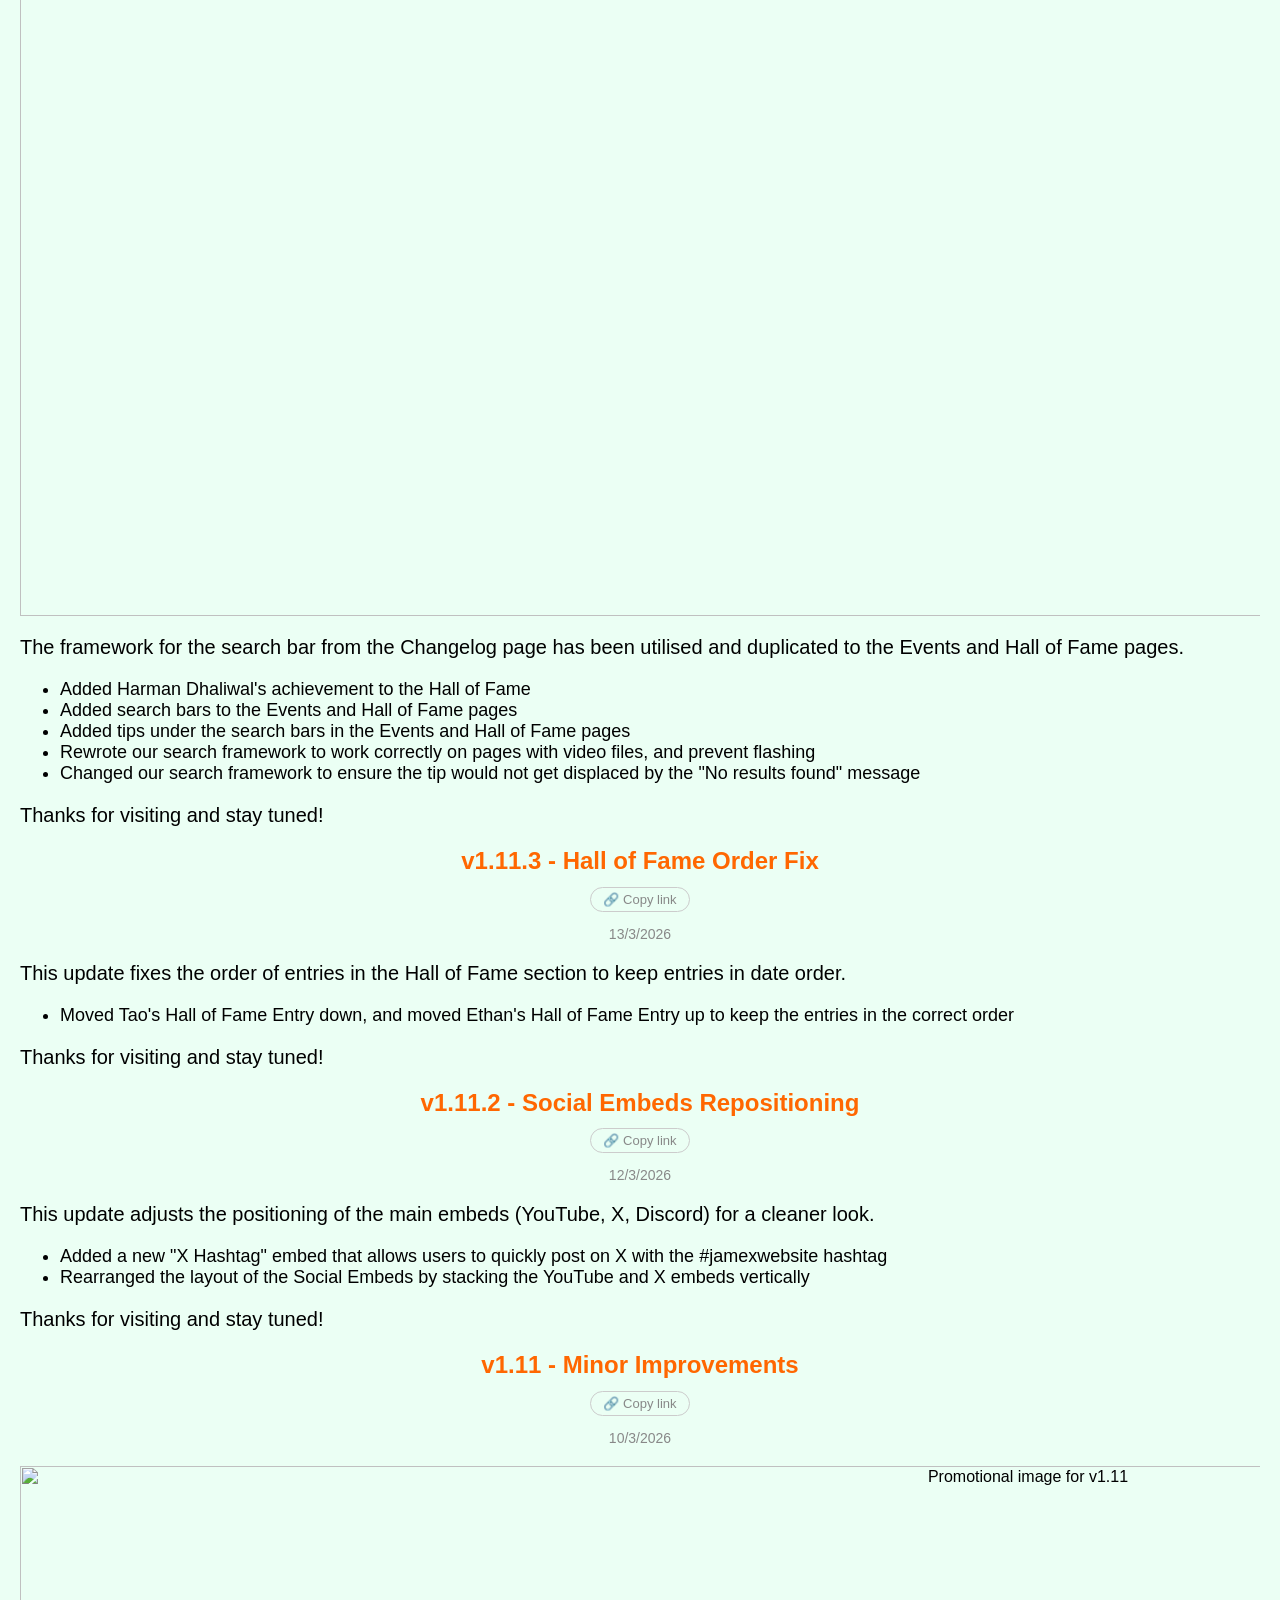
==== commit 68379883: "v1.17 - Dropdown Filters This update makes it easier than ever to filter changelog entries. Now, wit" ====
--- a/changelog.html
+++ b/changelog.html
@@ -24,11 +24,56 @@
             <!-- search widget; can be reused on other pages by matching IDs and selectors -->
             <div class="search-container">
                 <input id="changelog-search" type="text" placeholder="Search changelog...">
+                <select id="changelog-filter" aria-label="Filter by update type">
+                    <option value="">All</option>
+                    <option value="#major">Major</option>
+                    <option value="#minor">Minor</option>
+                </select>
             </div>
             <div class="small-text">
-                <p> 💡 Tip: Use "#major" or "#minor" to filter updates </p>
+                <p> 💡 Tip: Use the search bar or dropdown to filter updates </p>
             </div>
             <!-- individual changelog entries wrapped for easy filtering -->
+            <article class="changelog-entry">
+                <div class="tags">#major</div>
+                <h2> v1.17 - Dropdown Filters</h2>
+                <div class="date"> 3/4/2026 </div>
+                <div class="image-container">
+                    <img src="assets/v1.17-image.png" width="2000" alt="Image showcasing the new dropdown filter in v1.17">
+                </div>
+                <p> This update makes it easier than ever to filter changelog entries. Now, with the brand-new dropdown filter next to the search bar, you can easily select "Major" or "Minor" updates. Not only is this easier than the previous method, but it is also more reliable and does not highlight results that contain the terms "major" or "minor", only highlighting entries with those tags. <i>(Note: the ability to filter by searching "#major" or "#minor" has not been removed for backward compatibility.)</i> </p>
+                <ul>
+                    <li> Stopped text in tags on the News page from being highlighted during search </li>
+                    <li> Implemented the dropdown filter for easier and more precise changelog entry filtering </li>
+                    <li> Refined the dropdown filter to only search the entry tags and not the entry text</li>
+                </ul>
+                <p><i>Thanks for visiting and stay tuned!</i></p>            
+            </article>
+            <article class="changelog-entry">
+                <div class="tags">#minor</div>
+                <h2> v1.16.1 - Minor Improvements</h2>
+                <div class="date"> 31/3/2026 </div>
+                <p> This update adds some minor improvements and fixes some bugs across the website. </p>
+                <ul>
+                    <li> Changes the previous News articles announcing updates v1.14 and v1.15 to use the new Article Link feature </li>
+                    <li> Publishes a News article about the new Chess.com Club </li>
+                </ul>
+                <p><i>Thanks for visiting and stay tuned!</i></p>
+            </article>
+            <article class="changelog-entry">
+                <div class="tags">#major</div>
+                <h2> v1.16 - Article Copy Link Button </h2>
+                <div class="date"> 30/3/2026 </div>
+                <div class="image-container">
+                    <img src="assets/v1.16-image.png" width="2000" alt="Image showcasing the new copy link button on each article in v1.16">
+                </div>
+                <p> This update introduces a new "Copy Link" button on each article, allowing users to easily share specific articles with others without having to scroll past more recent ones.</p>
+                <ul>
+                    <li> Added the "Copy Link" button to each article </li>
+                    <li> The button will be red on hover, and green when clicked </li>
+                </ul>
+                <p><i>Thanks for visiting and stay tuned!</i></p>
+            </article>
             <article class="changelog-entry">
                 <div class="tags">#major</div>
                 <h2> v1.15 - Latest News Section</h2>
@@ -474,6 +519,6 @@
 </body>
 <script src="common.js"></script>
 <script>
-    initSearch('changelog-search', '.changelog-entry');
+    initSearch('changelog-search', '.changelog-entry', 'changelog-filter');
 </script>
 </html>
--- a/style.css
+++ b/style.css
@@ -289,13 +289,16 @@
 
 /* search bar styling – generic framework for any page */
 .search-container {
-    text-align: center;
+    display: flex;
+    align-items: center;
+    gap: 8px;
     margin: 20px auto;
     width: 100%;
     max-width: 600px;
 }
 .search-container input {
-    width: 100%;
+    flex: 1;
+    min-width: 0;
     padding: 8px 12px;
     font-size: 16px;
     border: 2px solid #ccc;
@@ -308,6 +311,23 @@
     border-color: red;
 }
 
+.search-container select {
+    padding: 8px 10px;
+    font-size: 16px;
+    border: 2px solid #ccc;
+    border-radius: 4px;
+    background-color: white;
+    color: black;
+    cursor: pointer;
+    transition: border-color 0.15s ease;
+    flex-shrink: 0;
+}
+
+.search-container select:focus {
+    outline: none;
+    border-color: red;
+}
+
 body.dark .search-container input {
     background-color: white;
     color: black;
@@ -315,6 +335,16 @@
 }
 
 body.dark .search-container input:focus {
+    border-color: red;
+}
+
+body.dark .search-container select {
+    background-color: white;
+    color: black;
+    border-color: #ccc;
+}
+
+body.dark .search-container select:focus {
     border-color: red;
 }
 
@@ -465,8 +495,48 @@
     letter-spacing: 0.02em;
 }
 
-body.dark .visible-tags .tag,
-body.dark .tag {
-    background-color: #b71c1c;
-    color: #fff;
+
+/* ── Article anchor / copy-link button ── */
+.article-link-btn {
+    display: block;
+    margin: -8px auto 14px auto;
+    padding: 4px 12px;
+    font-size: 13px;
+    font-family: Arial, sans-serif;
+    color: #888;
+    background: transparent;
+    border: 1px solid #ccc;
+    border-radius: 999px;
+    cursor: pointer;
+    transition: color 0.15s, border-color 0.15s, background 0.15s;
+    text-align: center;
+}
+
+.article-link-btn:hover {
+    color: #e53935;
+    border-color: #e53935;
+    background: rgba(229, 57, 53, 0.06);
+}
+
+.article-link-btn--copied {
+    color: #2e7d32 !important;
+    border-color: #2e7d32 !important;
+    background: rgba(46, 125, 50, 0.08) !important;
+}
+
+body.dark .article-link-btn {
+    color: #aaa;
+    border-color: #555;
+}
+
+body.dark .article-link-btn:hover {
+    color: #ff6b6b;
+    border-color: #ff6b6b;
+    background: rgba(255, 107, 107, 0.08);
+}
+
+body.dark .article-link-btn--copied {
+    color: #66bb6a !important;
+    border-color: #66bb6a !important;
+    background: rgba(102, 187, 106, 0.1) !important;
 }
